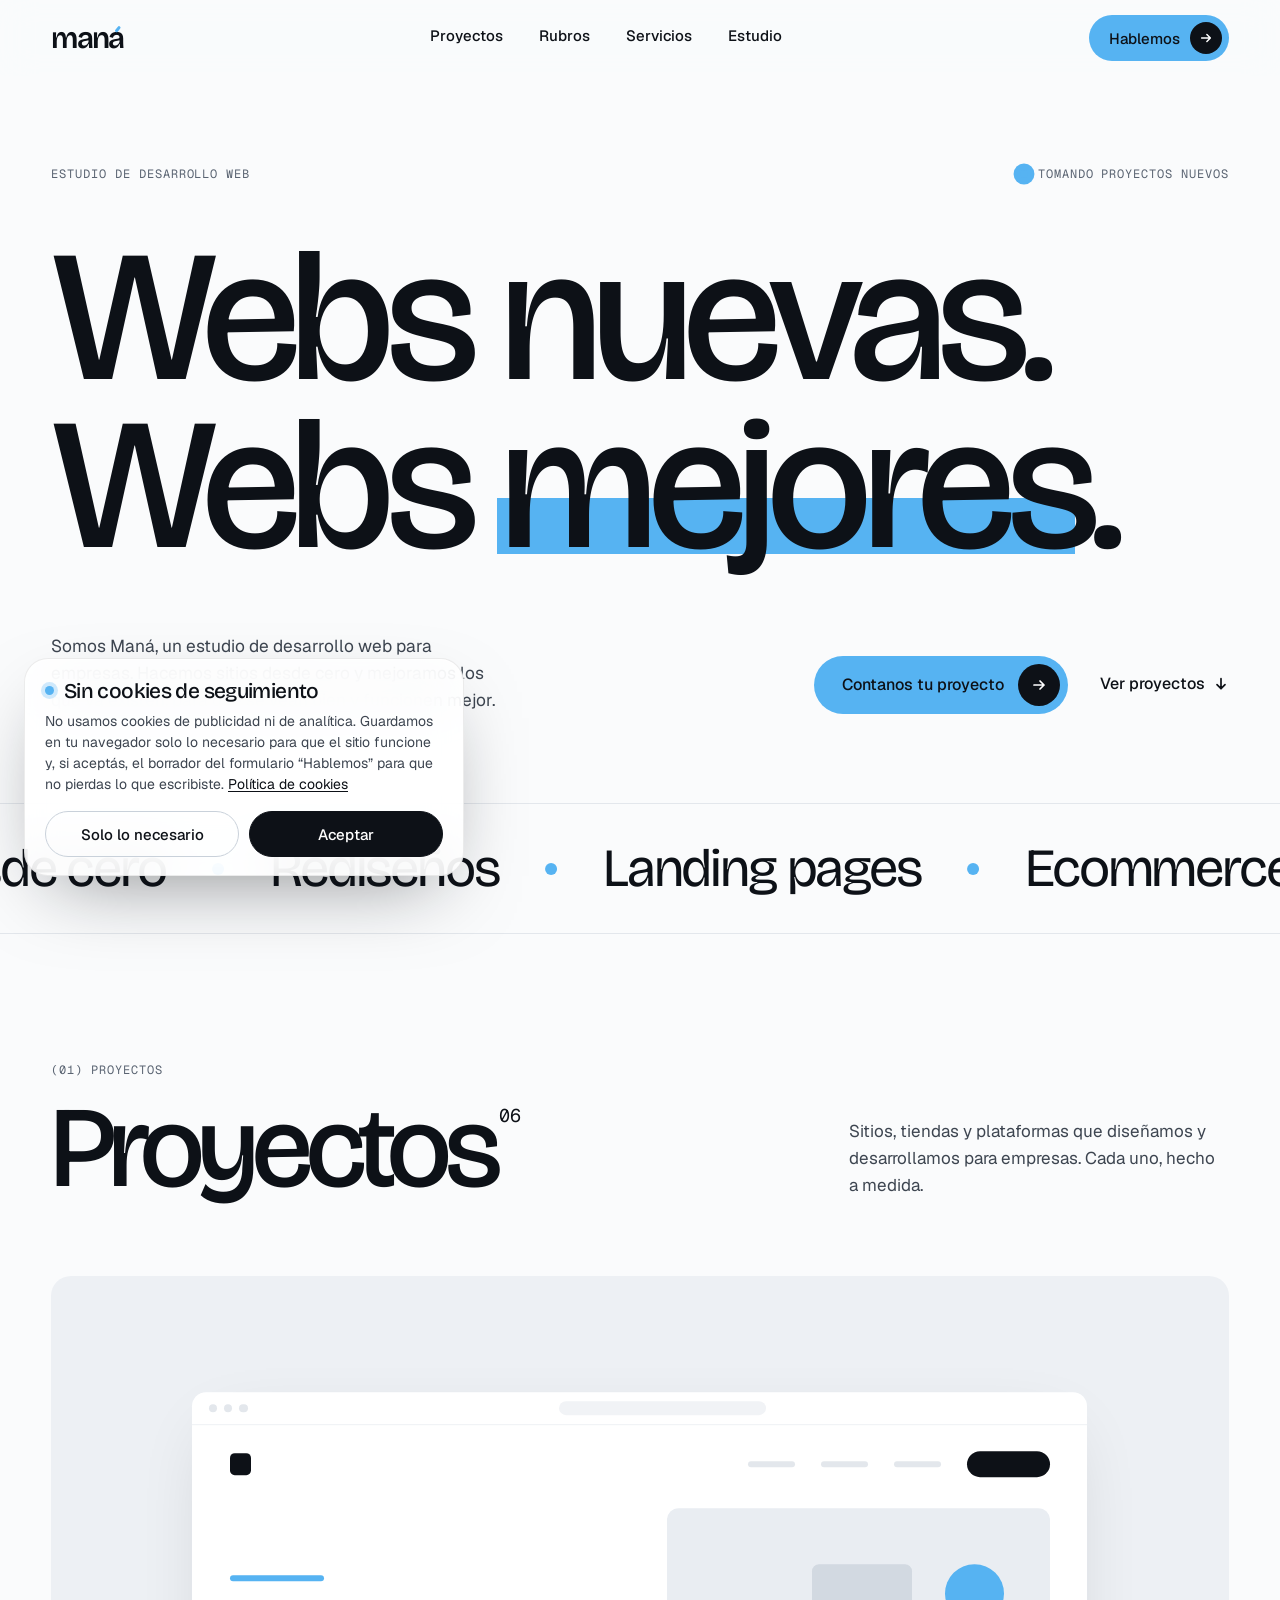
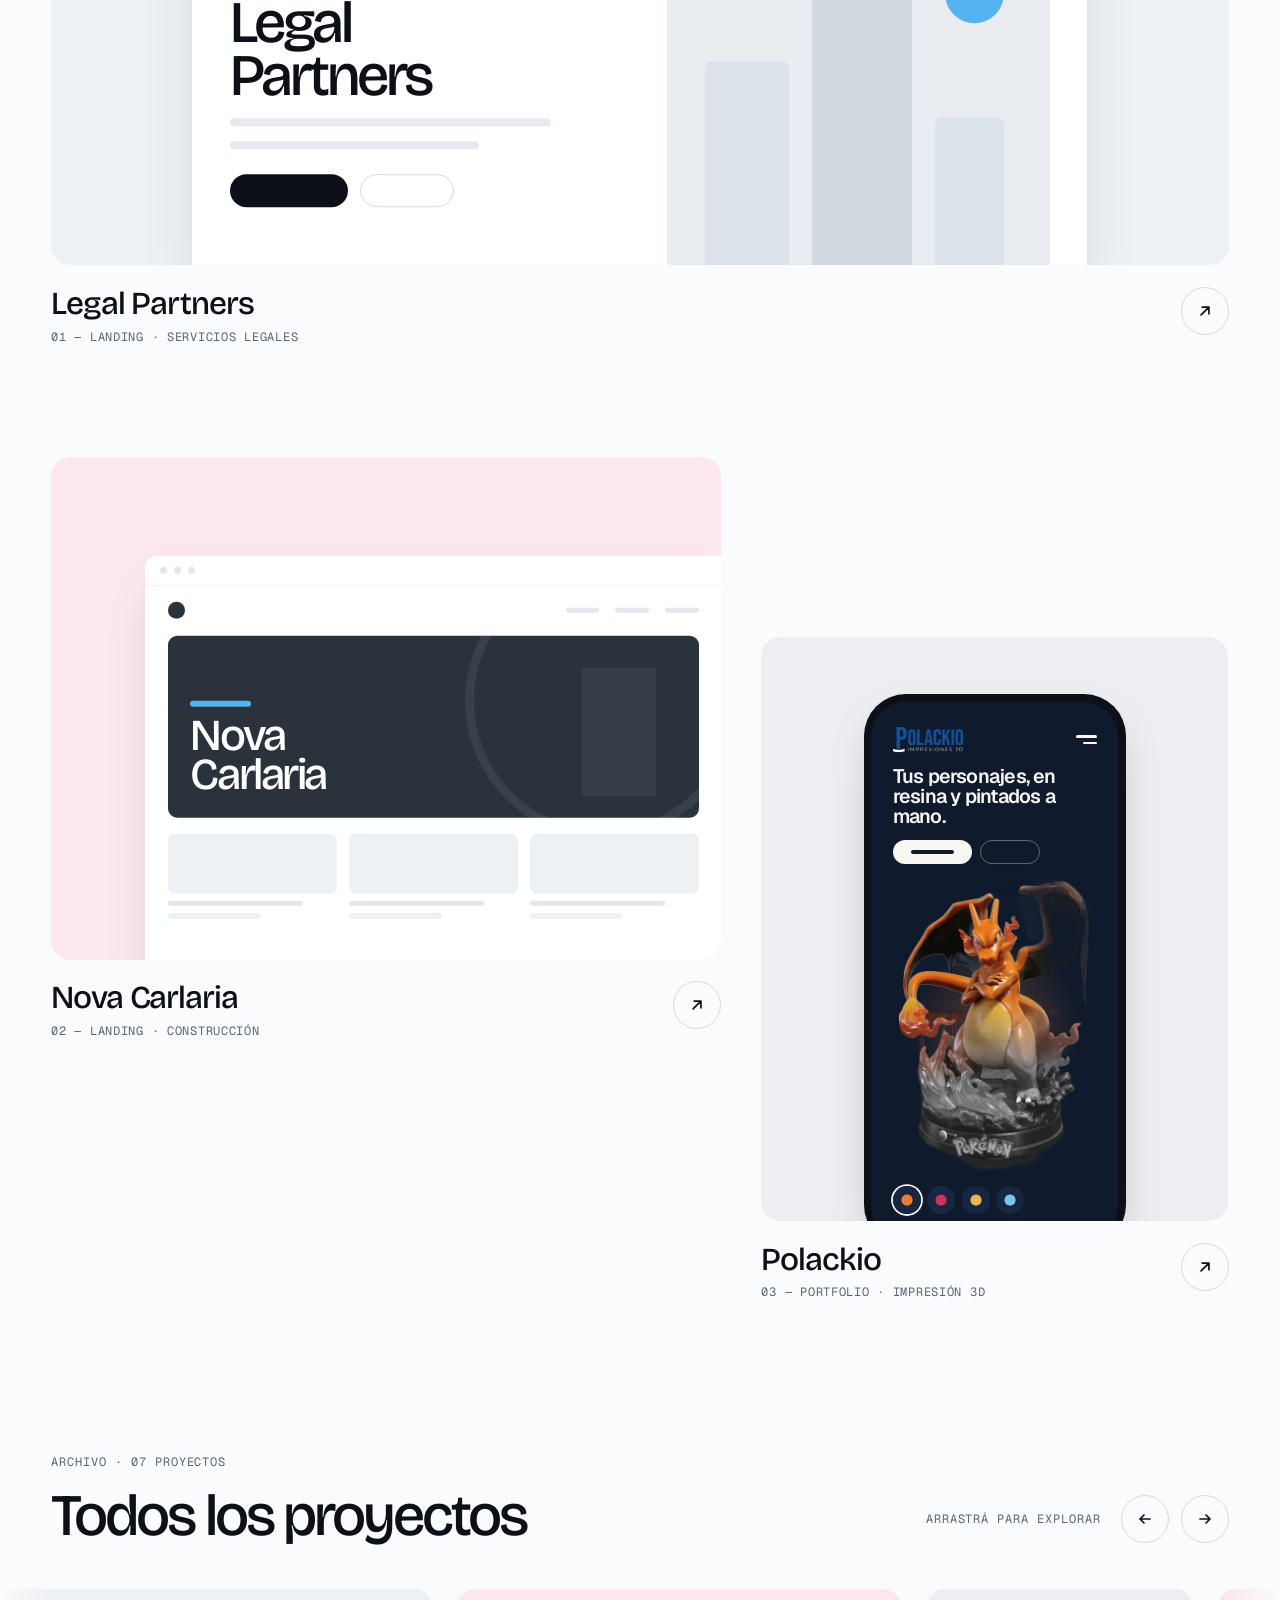
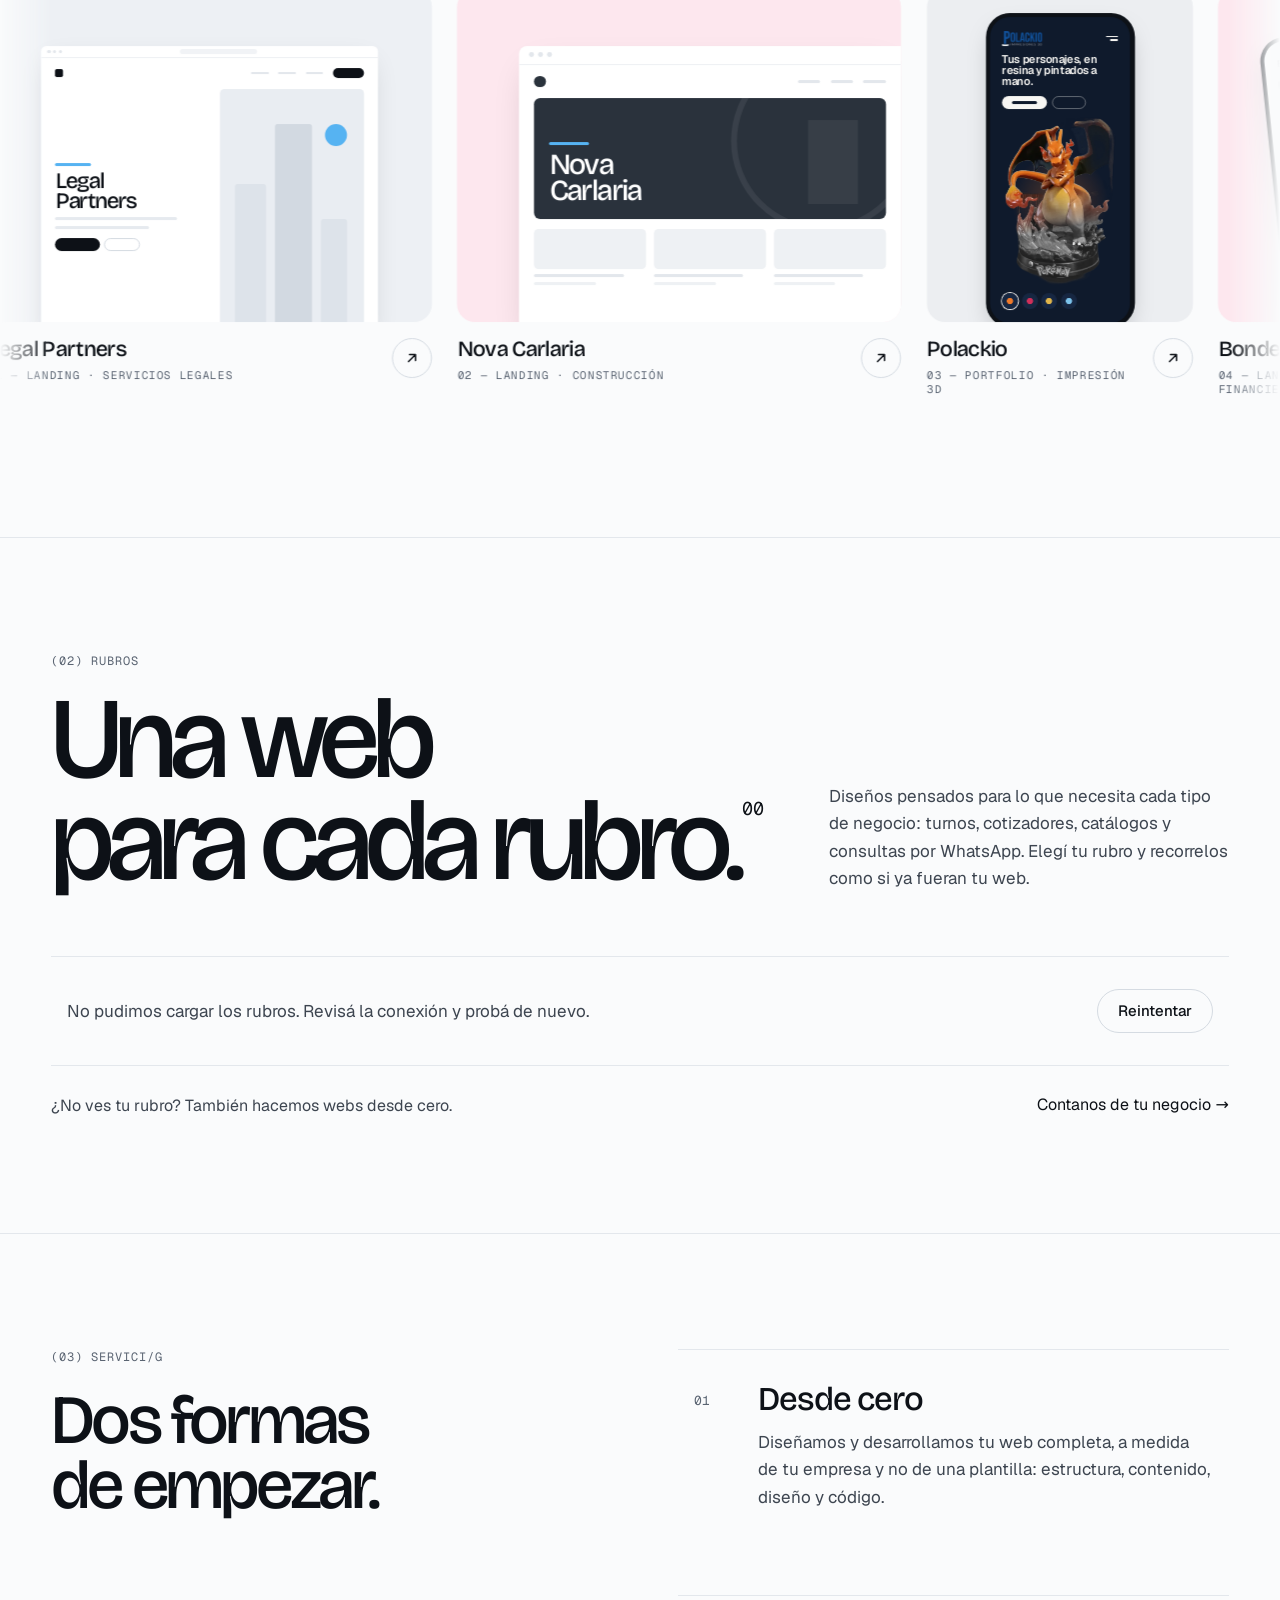
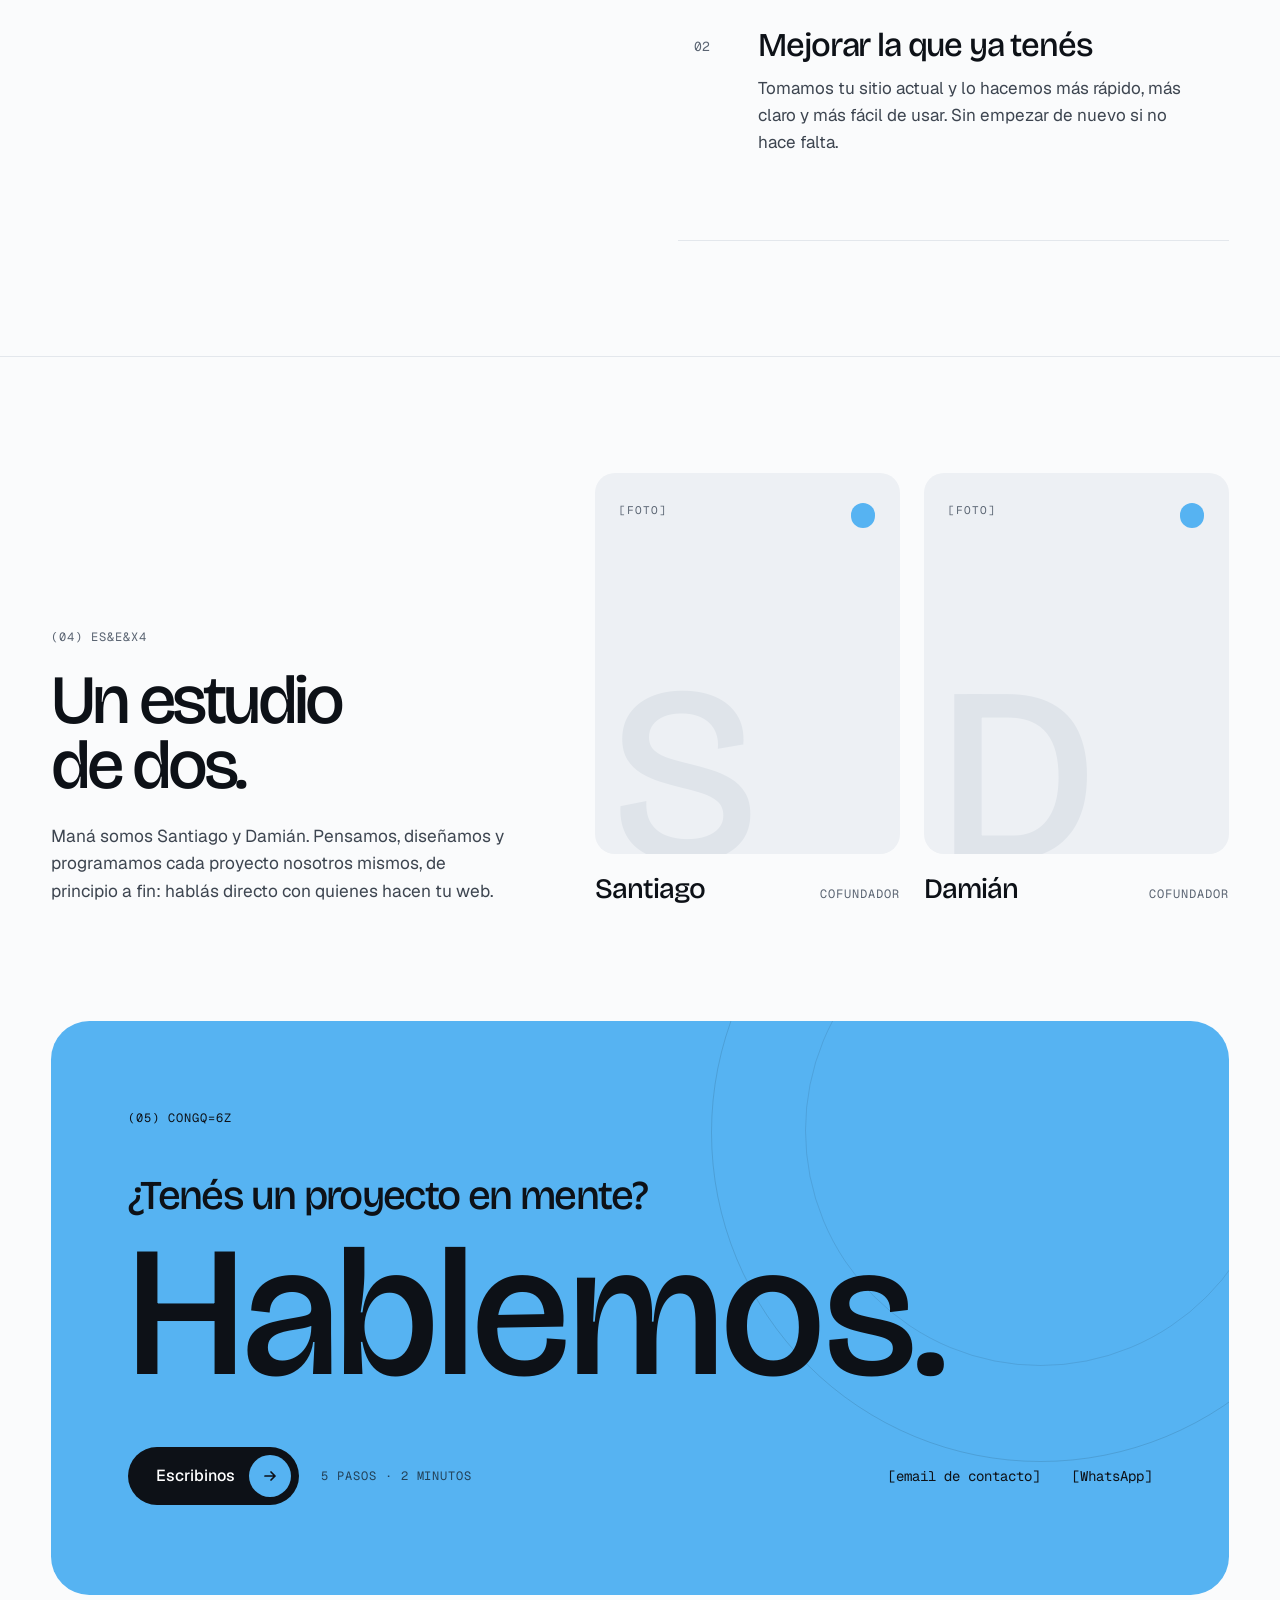
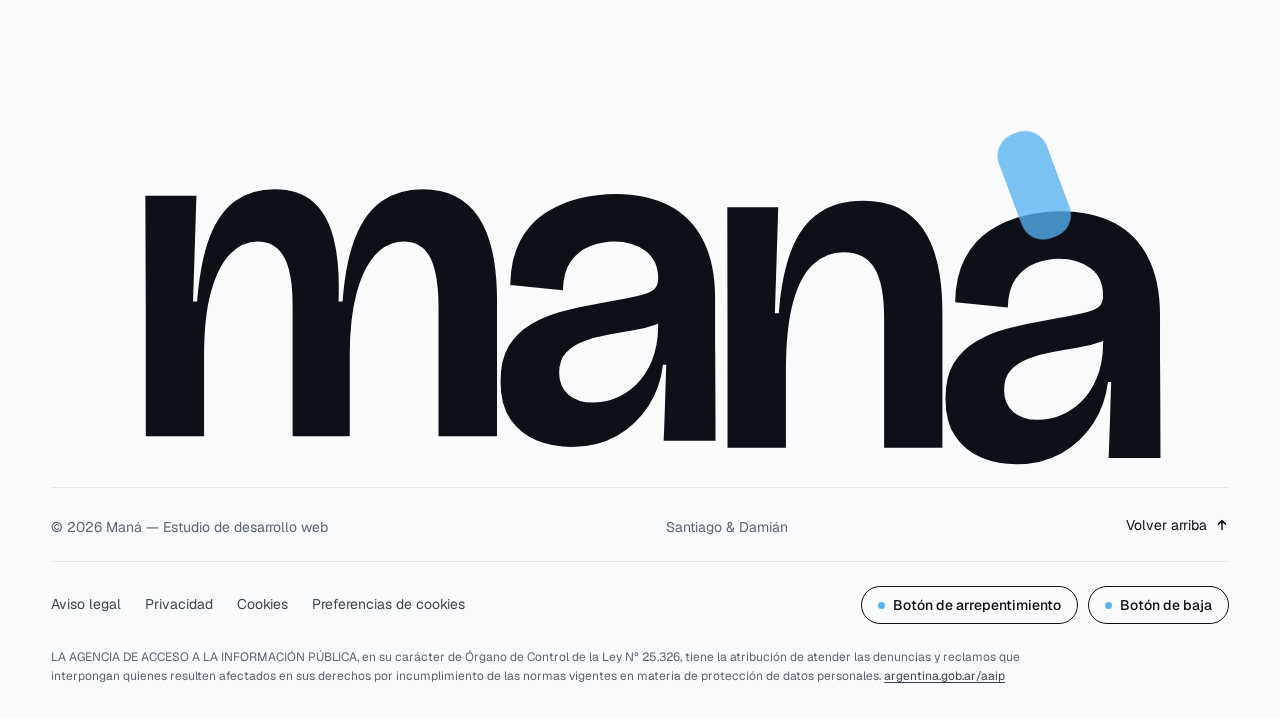
==== index.html @ ac790068 "Proyectos: Ribbly (Boxie) en el archivo, con su logo y link al sitio Co-Authored-By: Claude Opus 5.5" ====
<!DOCTYPE html>
<html lang="es">
<head>
<meta charset="utf-8">
<meta name="viewport" content="width=device-width, initial-scale=1">
<title>Maná — Estudio de desarrollo web</title>
<meta name="description" content="Maná es un estudio de desarrollo web para empresas. Hacemos sitios desde cero y mejoramos los que ya existen, para que se vean bien y funcionen mejor.">
<meta name="theme-color" content="#FAFBFC">
<meta property="og:title" content="Maná — Estudio de desarrollo web">
<meta property="og:description" content="Webs nuevas. Webs mejores. Sitios, tiendas y plataformas hechos a medida.">
<meta property="og:type" content="website">
<meta property="og:locale" content="es_AR">
<link rel="icon" href="/favicon.svg" type="image/svg+xml">
<link rel="preload" href="/assets/fonts/bricolage-grotesque-latin.woff2" as="font" type="font/woff2" crossorigin>
<link rel="preload" href="/assets/fonts/geist-latin.woff2" as="font" type="font/woff2" crossorigin>
<link rel="stylesheet" href="/assets/css/styles.css">
<script src="/assets/js/gsap.min.js" defer></script>
<script src="/assets/js/ScrollTrigger.min.js" defer></script>
<script src="/assets/js/motion.min.js" defer></script>
<script src="/assets/js/main.js" defer></script>
<script src="/assets/js/legal.js" defer></script>
<script src="/assets/js/hablemos.js" defer></script>
<script src="/assets/js/micro.js" defer></script>
<script type="module" src="/assets/js/rubros.js"></script>
<link rel="preconnect" href="https://radar-panel-sandy.vercel.app" crossorigin>
</head>
<body>
<div id="top" class="mana" data-mana-root="" style="--mana: #56B3F2; position: relative; background: #FAFBFC; color: #0D1117; font-family: 'Geist', ui-sans-serif, system-ui, -apple-system, 'Segoe UI', sans-serif; overflow-x: clip">

<header style="position: sticky; top: 0; z-index: 40; background: rgba(250, 251, 252, 0.84); backdrop-filter: saturate(1.6) blur(16px); -webkit-backdrop-filter: saturate(1.6) blur(16px)">
<div class="wrap" style="display: flex; align-items: center; justify-content: space-between; gap: 24px; height: 76px">
<a href="#top" aria-label="Maná, volver al inicio" data-g="nav" class="d" style="display: inline-block; font-size: 30px; font-weight: 600; letter-spacing: -0.055em; line-height: 1">man<span class="acc-a">a<span class="acc" data-g="acc" aria-hidden="true"></span></span></a>
<nav aria-label="Principal" class="nav-links" data-g="nav" style="font-size: 15px; font-weight: 500">
<a class="ulink" href="#proyectos">Proyectos</a>
<a class="ulink" href="#rubros">Rubros</a>
<a class="ulink" href="#servicios">Servicios</a>
<a class="ulink" href="#estudio">Estudio</a>
</nav>
<a href="#contacto" class="btn" data-g="nav" style="display: inline-flex; align-items: center; gap: 10px; height: 46px; padding: 0 7px 0 20px; border-radius: 999px; background: var(--mana); color: #0D1117; font-size: 15px; font-weight: 500">Hablemos<span class="bi" style="width: 32px; height: 32px; border-radius: 50%; background: #0D1117; color: #FFFFFF; display: grid; place-items: center"><svg width="14" height="14" viewBox="0 0 16 16" fill="none" aria-hidden="true"><path d="M3 8h10M9 4l4 4-4 4" stroke="currentColor" stroke-width="1.7" stroke-linecap="round" stroke-linejoin="round"></path></svg></span></a>
</div>
<div class="progress" data-m="progress" style="position: absolute; left: 0; right: 0; bottom: 0; height: 2px; background: var(--mana)"></div>
</header>

<main>

<section class="wrap" style="padding-top: clamp(40px, 7vw, 112px); padding-bottom: clamp(56px, 7vw, 104px)">
<div data-g="fade" class="mono" style="display: flex; flex-wrap: wrap; justify-content: space-between; gap: 12px 24px; font-size: 12px; letter-spacing: 0.08em; text-transform: uppercase; color: #5A6472">
<span>Estudio de desarrollo web</span>
<span class="tip" data-tip="Respondemos en menos de 24 h hábiles" tabindex="0" style="display: inline-flex; align-items: center; gap: 10px"><span style="position: relative; display: inline-block; width: 8px; height: 8px"><span data-m="pulse" style="position: absolute; inset: 0; border-radius: 50%; background: var(--mana)"></span><span style="position: absolute; inset: 0; border-radius: 50%; background: var(--mana)"></span></span>Tomando proyectos nuevos</span>
</div>
<h1 class="d" style="margin: clamp(28px, 4vw, 56px) 0 0; font-size: clamp(46px, 14.6vw, 192px); line-height: 0.9; letter-spacing: -0.045em; font-weight: 500; color: #0D1117">
<span style="display: block"><span class="mask"><span data-g="word" style="display: inline-block">Webs</span></span> <span class="mask"><span data-g="word" style="display: inline-block">nuevas.</span></span></span>
<span style="display: block"><span class="mask"><span data-g="word" style="display: inline-block">Webs</span></span> <span class="mask"><span data-g="word" style="display: inline-block; position: relative; isolation: isolate">mejores.<span data-g="mark" aria-hidden="true" style="position: absolute; z-index: -1; left: -0.02em; right: 0.22em; bottom: 0.08em; height: 0.3em; background: var(--mana)"></span></span></span></span>
</h1>
<div style="display: flex; flex-wrap: wrap; justify-content: space-between; align-items: flex-end; gap: 36px 48px; margin-top: clamp(36px, 5vw, 72px)">
<p data-g="fade" style="margin: 0; max-width: 460px; font-size: clamp(17px, 1.35vw, 19px); line-height: 1.55; color: #3D4550; text-wrap: pretty">Somos Maná, un estudio de desarrollo web para empresas. Hacemos sitios desde cero y mejoramos los que ya existen, para que se vean bien y funcionen mejor.</p>
<div data-g="fade" style="display: flex; flex-wrap: wrap; align-items: center; gap: 20px 32px">
<a href="#contacto" class="btn" data-m="magnet" style="display: inline-flex; align-items: center; gap: 14px; height: 58px; padding: 0 8px 0 28px; border-radius: 999px; background: var(--mana); color: #0D1117; font-size: 16px; font-weight: 500">Contanos tu proyecto<span class="bi" style="width: 42px; height: 42px; border-radius: 50%; background: #0D1117; color: #FFFFFF; display: grid; place-items: center"><svg width="16" height="16" viewBox="0 0 16 16" fill="none" aria-hidden="true"><path d="M3 8h10M9 4l4 4-4 4" stroke="currentColor" stroke-width="1.7" stroke-linecap="round" stroke-linejoin="round"></path></svg></span></a>
<a href="#proyectos" class="ulink" style="display: inline-flex; align-items: center; gap: 8px; font-size: 16px; font-weight: 500">Ver proyectos<svg data-g="cue" width="16" height="16" viewBox="0 0 16 16" fill="none" aria-hidden="true"><path d="M8 3v10M4 9l4 4 4-4" stroke="currentColor" stroke-width="1.7" stroke-linecap="round" stroke-linejoin="round"></path></svg></a>
</div>
</div>
</section>

<section aria-label="Qué hacemos, en resumen" style="border-top: 1px solid #E3E7EC; border-bottom: 1px solid #E3E7EC; overflow: hidden; padding: clamp(20px, 2.6vw, 32px) 0">
<div data-g="marquee" style="display: flex; width: max-content">
<div style="display: flex; align-items: center; gap: clamp(28px, 3.6vw, 56px); padding-right: clamp(28px, 3.6vw, 56px)">
<span class="d" style="font-size: clamp(30px, 4.2vw, 60px); letter-spacing: -0.04em; white-space: nowrap">Webs desde cero</span>
<span aria-hidden="true" style="flex: none; width: 12px; height: 12px; border-radius: 50%; background: var(--mana)"></span>
<span class="d" style="font-size: clamp(30px, 4.2vw, 60px); letter-spacing: -0.04em; white-space: nowrap">Rediseños</span>
<span aria-hidden="true" style="flex: none; width: 12px; height: 12px; border-radius: 50%; background: var(--mana)"></span>
<span class="d" style="font-size: clamp(30px, 4.2vw, 60px); letter-spacing: -0.04em; white-space: nowrap">Landing pages</span>
<span aria-hidden="true" style="flex: none; width: 12px; height: 12px; border-radius: 50%; background: var(--mana)"></span>
<span class="d" style="font-size: clamp(30px, 4.2vw, 60px); letter-spacing: -0.04em; white-space: nowrap">Ecommerce</span>
<span aria-hidden="true" style="flex: none; width: 12px; height: 12px; border-radius: 50%; background: var(--mana)"></span>
<span class="d" style="font-size: clamp(30px, 4.2vw, 60px); letter-spacing: -0.04em; white-space: nowrap">Plataformas a medida</span>
<span aria-hidden="true" style="flex: none; width: 12px; height: 12px; border-radius: 50%; background: var(--mana)"></span>
</div>
<div aria-hidden="true" style="display: flex; align-items: center; gap: clamp(28px, 3.6vw, 56px); padding-right: clamp(28px, 3.6vw, 56px)">
<span class="d" style="font-size: clamp(30px, 4.2vw, 60px); letter-spacing: -0.04em; white-space: nowrap">Webs desde cero</span>
<span style="flex: none; width: 12px; height: 12px; border-radius: 50%; background: var(--mana)"></span>
<span class="d" style="font-size: clamp(30px, 4.2vw, 60px); letter-spacing: -0.04em; white-space: nowrap">Rediseños</span>
<span style="flex: none; width: 12px; height: 12px; border-radius: 50%; background: var(--mana)"></span>
<span class="d" style="font-size: clamp(30px, 4.2vw, 60px); letter-spacing: -0.04em; white-space: nowrap">Landing pages</span>
<span style="flex: none; width: 12px; height: 12px; border-radius: 50%; background: var(--mana)"></span>
<span class="d" style="font-size: clamp(30px, 4.2vw, 60px); letter-spacing: -0.04em; white-space: nowrap">Ecommerce</span>
<span style="flex: none; width: 12px; height: 12px; border-radius: 50%; background: var(--mana)"></span>
<span class="d" style="font-size: clamp(30px, 4.2vw, 60px); letter-spacing: -0.04em; white-space: nowrap">Plataformas a medida</span>
<span style="flex: none; width: 12px; height: 12px; border-radius: 50%; background: var(--mana)"></span>
</div>
</div>
</section>

<section id="proyectos" style="padding-top: clamp(80px, 10vw, 160px); padding-bottom: clamp(96px, 11vw, 176px)">
<div class="wrap">
<div style="display: flex; flex-wrap: wrap; justify-content: space-between; align-items: flex-end; gap: 24px 48px; margin-bottom: clamp(48px, 6vw, 96px)">
<div data-m="reveal" style="display: flex; flex-direction: column; gap: 20px">
<p class="mono" style="margin: 0; font-size: 12px; letter-spacing: 0.08em; text-transform: uppercase; color: #5A6472">(01) Proyectos</p>
<h2 class="d" style="margin: 0; font-size: clamp(52px, 9vw, 140px); line-height: 0.88; letter-spacing: -0.06em; font-weight: 500">Proyectos<sup class="mono" style="font-size: 0.16em; letter-spacing: 0; font-weight: 400; vertical-align: top; margin-left: 0.2em; position: relative; top: 0.5em">06</sup></h2>
</div>
<p data-m="reveal" style="margin: 0; max-width: 380px; font-size: 17px; line-height: 1.6; color: #3D4550; text-wrap: pretty">Sitios, tiendas y plataformas que diseñamos y desarrollamos para empresas. Cada uno, hecho a medida.</p>
</div>

<div class="work">


<div class="c12" data-m="reveal">
<a class="card" href="#proyectos" data-m="card" aria-label="Legal Partners, ver proyecto" style="display: block; color: #0D1117">
<div class="ar-wide" style="position: relative; overflow: hidden; border-radius: 20px; background: #EDF0F4; container-type: inline-size">
<div data-m="media" style="position: absolute; inset: 0">
<div aria-hidden="true" data-g="parallax" style="position: absolute; left: 0; right: 0; top: -5%; bottom: -5%; display: flex; align-items: flex-end; justify-content: center">
<div style="width: 76%; height: 80%; display: flex; flex-direction: column; overflow: hidden; background: #FFFFFF; border-radius: 1.2cqw 1.2cqw 0 0; box-shadow: 0 2cqw 6cqw -2cqw rgba(13, 17, 23, 0.16)">
<div style="flex: none; display: flex; align-items: center; gap: 0.6cqw; height: 2.8cqw; padding: 0 1.4cqw; border-bottom: 1px solid #EEF1F4"><span style="width: 0.7cqw; height: 0.7cqw; border-radius: 50%; background: #E3E7EC"></span><span style="width: 0.7cqw; height: 0.7cqw; border-radius: 50%; background: #E3E7EC"></span><span style="width: 0.7cqw; height: 0.7cqw; border-radius: 50%; background: #E3E7EC"></span><span style="width: 24%; height: 1.2cqw; margin: 0 auto; border-radius: 1cqw; background: #F1F3F6"></span></div>
<div style="flex: 1; display: flex; flex-direction: column; gap: 2.6cqw; padding: 2.2cqw 3.2cqw 0">
<div style="display: flex; align-items: center; gap: 2.2cqw">
<span style="width: 1.8cqw; height: 1.8cqw; border-radius: 0.4cqw; background: #0D1117"></span>
<span style="margin-left: auto; width: 4cqw; height: 0.5cqw; border-radius: 1cqw; background: #E3E7EC"></span>
<span style="width: 4cqw; height: 0.5cqw; border-radius: 1cqw; background: #E3E7EC"></span>
<span style="width: 4cqw; height: 0.5cqw; border-radius: 1cqw; background: #E3E7EC"></span>
<span style="width: 7cqw; height: 2.2cqw; border-radius: 2cqw; background: #0D1117"></span>
</div>
<div style="flex: 1; display: grid; grid-template-columns: 1.05fr 1fr; gap: 3cqw">
<div style="display: flex; flex-direction: column; justify-content: center; gap: 1.3cqw; padding-bottom: 3cqw">
<span style="width: 8cqw; height: 0.5cqw; border-radius: 1cqw; background: var(--mana)"></span>
<span class="d" style="font-size: 5cqw; line-height: 0.9; font-weight: 500; letter-spacing: -0.055em; color: #0D1117">Legal<br>Partners</span>
<span style="width: 80%; height: 0.7cqw; border-radius: 1cqw; background: #E6EAEF"></span>
<span style="width: 62%; height: 0.7cqw; border-radius: 1cqw; background: #E6EAEF"></span>
<div style="display: flex; gap: 1cqw; margin-top: 0.8cqw"><span style="width: 10cqw; height: 2.8cqw; border-radius: 2cqw; background: #0D1117"></span><span style="width: 8cqw; height: 2.8cqw; border-radius: 2cqw; border: 1px solid #D5DBE2"></span></div>
</div>
<div style="position: relative; overflow: hidden; border-radius: 1cqw 1cqw 0 0; background: #E9EDF2">
<span style="position: absolute; bottom: 0; left: 10%; width: 22%; height: 62%; border-radius: 0.6cqw 0.6cqw 0 0; background: #DDE3EA"></span>
<span style="position: absolute; bottom: 0; left: 38%; width: 26%; height: 86%; border-radius: 0.6cqw 0.6cqw 0 0; background: #D2D9E1"></span>
<span style="position: absolute; bottom: 0; left: 70%; width: 18%; height: 48%; border-radius: 0.6cqw 0.6cqw 0 0; background: #DDE3EA"></span>
<span style="position: absolute; top: 14%; right: 12%; width: 5cqw; height: 5cqw; border-radius: 50%; background: var(--mana)"></span>
</div>
</div>
</div>
</div>
</div>
</div>
</div>
<div style="display: flex; align-items: flex-start; justify-content: space-between; gap: 16px; padding-top: 22px">
<div style="display: flex; flex-direction: column; gap: 8px; min-width: 0">
<h3 data-m="title" class="d" style="margin: 0; font-size: clamp(26px, 2.5vw, 36px); line-height: 1.05; font-weight: 500; letter-spacing: -0.035em">Legal Partners</h3>
<p class="mono" style="margin: 0; font-size: 12px; letter-spacing: 0.06em; text-transform: uppercase; color: #5A6472">01 — Landing · Servicios legales</p>
</div>
<span class="arrow" data-m="arrow" aria-hidden="true" style="flex: none; width: 48px; height: 48px; border-radius: 50%; border: 1px solid #D5DBE2; display: grid; place-items: center; color: #0D1117"><svg width="18" height="18" viewBox="0 0 16 16" fill="none"><path d="M4.5 11.5l7-7M5.5 4.5h6v6" stroke="currentColor" stroke-width="1.5" stroke-linecap="round" stroke-linejoin="round"></path></svg></span>
</div>
</a>
</div>

<div class="c7" data-m="reveal">
<a class="card" href="#proyectos" data-m="card" aria-label="Nova Carlaria, ver proyecto" style="display: block; color: #0D1117">
<div class="ar-43" style="position: relative; overflow: hidden; border-radius: 20px; background: color-mix(in oklch, var(--mana) 20%, #FFFFFF); container-type: inline-size">
<div data-m="media" style="position: absolute; inset: 0">
<div aria-hidden="true" data-g="parallax" style="position: absolute; left: 0; right: 0; top: -5%; bottom: -5%; display: flex; align-items: flex-end; justify-content: flex-end">
<div style="width: 86%; height: 80%; display: flex; flex-direction: column; overflow: hidden; background: #FFFFFF; border-radius: 1.8cqw 0 0 0; box-shadow: 0 3cqw 8cqw -3cqw rgba(13, 17, 23, 0.2)">
<div style="flex: none; display: flex; align-items: center; gap: 1cqw; height: 4.4cqw; padding: 0 2.2cqw; border-bottom: 1px solid #EEF1F4"><span style="width: 1.1cqw; height: 1.1cqw; border-radius: 50%; background: #E3E7EC"></span><span style="width: 1.1cqw; height: 1.1cqw; border-radius: 50%; background: #E3E7EC"></span><span style="width: 1.1cqw; height: 1.1cqw; border-radius: 50%; background: #E3E7EC"></span></div>
<div style="flex: 1; display: flex; flex-direction: column; gap: 2.4cqw; padding: 2.4cqw 3.4cqw 0">
<div style="display: flex; align-items: center; gap: 2.4cqw">
<span style="width: 2.6cqw; height: 2.6cqw; border-radius: 50%; background: #2A323C"></span>
<span style="margin-left: auto; width: 5cqw; height: 0.8cqw; border-radius: 1cqw; background: #E3E7EC"></span>
<span style="width: 5cqw; height: 0.8cqw; border-radius: 1cqw; background: #E3E7EC"></span>
<span style="width: 5cqw; height: 0.8cqw; border-radius: 1cqw; background: #E3E7EC"></span>
</div>
<div style="position: relative; flex: none; height: 46%; display: flex; flex-direction: column; justify-content: flex-end; gap: 1.6cqw; padding: 3.4cqw; overflow: hidden; border-radius: 1.4cqw; background: #2A323C">
<span style="position: absolute; right: -8%; top: -40%; width: 52%; aspect-ratio: 1 / 1; border-radius: 50%; border: 1.4cqw solid rgba(255, 255, 255, 0.07)"></span>
<span style="position: absolute; right: 8%; top: 18%; width: 14%; height: 70%; background: rgba(255, 255, 255, 0.06)"></span>
<span style="width: 9cqw; height: 0.8cqw; border-radius: 1cqw; background: var(--mana)"></span>
<span class="d" style="font-size: 6.6cqw; line-height: 0.88; font-weight: 500; letter-spacing: -0.055em; color: #FFFFFF">Nova<br>Carlaria</span>
</div>
<div style="display: grid; grid-template-columns: repeat(3, minmax(0, 1fr)); gap: 1.8cqw">
<div style="display: flex; flex-direction: column; gap: 1cqw"><span style="height: 9cqw; border-radius: 1cqw; background: #EEF1F4"></span><span style="width: 80%; height: 0.8cqw; border-radius: 1cqw; background: #E3E7EC"></span><span style="width: 55%; height: 0.8cqw; border-radius: 1cqw; background: #EEF1F4"></span></div>
<div style="display: flex; flex-direction: column; gap: 1cqw"><span style="height: 9cqw; border-radius: 1cqw; background: #EEF1F4"></span><span style="width: 80%; height: 0.8cqw; border-radius: 1cqw; background: #E3E7EC"></span><span style="width: 55%; height: 0.8cqw; border-radius: 1cqw; background: #EEF1F4"></span></div>
<div style="display: flex; flex-direction: column; gap: 1cqw"><span style="height: 9cqw; border-radius: 1cqw; background: #EEF1F4"></span><span style="width: 80%; height: 0.8cqw; border-radius: 1cqw; background: #E3E7EC"></span><span style="width: 55%; height: 0.8cqw; border-radius: 1cqw; background: #EEF1F4"></span></div>
</div>
</div>
</div>
</div>
</div>
</div>
<div style="display: flex; align-items: flex-start; justify-content: space-between; gap: 16px; padding-top: 22px">
<div style="display: flex; flex-direction: column; gap: 8px; min-width: 0">
<h3 data-m="title" class="d" style="margin: 0; font-size: clamp(26px, 2.5vw, 36px); line-height: 1.05; font-weight: 500; letter-spacing: -0.035em">Nova Carlaria</h3>
<p class="mono" style="margin: 0; font-size: 12px; letter-spacing: 0.06em; text-transform: uppercase; color: #5A6472">02 — Landing · Construcción</p>
</div>
<span class="arrow" data-m="arrow" aria-hidden="true" style="flex: none; width: 48px; height: 48px; border-radius: 50%; border: 1px solid #D5DBE2; display: grid; place-items: center; color: #0D1117"><svg width="18" height="18" viewBox="0 0 16 16" fill="none"><path d="M4.5 11.5l7-7M5.5 4.5h6v6" stroke="currentColor" stroke-width="1.5" stroke-linecap="round" stroke-linejoin="round"></path></svg></span>
</div>
</a>
</div>

<div class="c5 lower" data-m="reveal">
<a class="card" href="https://polackio-3d.vercel.app/" target="_blank" rel="noopener" data-m="card" data-cursor="Visitar" aria-label="Polackio, ver el sitio (se abre en otra pestaña)" style="display: block; color: #0D1117">
<div class="ar-45" style="position: relative; overflow: hidden; border-radius: 20px; background: #ECEEF1; container-type: inline-size">
<div data-m="media" style="position: absolute; inset: 0">
<div aria-hidden="true" data-g="parallax" style="position: absolute; left: 0; right: 0; top: -5%; bottom: -5%">
<div style="position: absolute; left: 22%; top: 11%; width: 56%; aspect-ratio: 9 / 19; padding: 1.6cqw; border-radius: 9cqw; background: #0D1117; box-shadow: 0 4cqw 10cqw -4cqw rgba(13, 17, 23, 0.35)">
<div style="height: 100%; display: flex; flex-direction: column; gap: 3cqw; padding: 5.4cqw 4.6cqw; overflow: hidden; border-radius: 7.4cqw; background: #0F1A2C">
<div style="display: flex; align-items: center; justify-content: space-between">
<img src="/assets/img/proyectos/polackio-logo.webp" alt="" width="360" height="129" loading="lazy" decoding="async" style="display: block; width: 15cqw; height: auto">
<span style="display: flex; flex-direction: column; align-items: flex-end; gap: 0.8cqw"><span style="width: 4.4cqw; height: 0.6cqw; border-radius: 1cqw; background: #F7F6F3"></span><span style="width: 3cqw; height: 0.6cqw; border-radius: 1cqw; background: #F7F6F3"></span></span>
</div>
<span style="font-size: 4.2cqw; line-height: 1.02; font-weight: 600; letter-spacing: -0.04em; color: #F7F6F3">Tus personajes, en resina y pintados a mano.</span>
<div style="display: flex; gap: 1.6cqw"><span style="width: 17cqw; height: 5cqw; display: flex; align-items: center; justify-content: center; border-radius: 4cqw; background: #F7F6F3"><span style="width: 55%; height: 0.9cqw; border-radius: 1cqw; background: #0F1A2C"></span></span><span style="width: 13cqw; height: 5cqw; border-radius: 4cqw; border: 0.3cqw solid rgba(247, 246, 243, 0.35)"></span></div>
<div style="position: relative; flex: 1; min-height: 0">
<span style="position: absolute; left: 50%; top: 50%; width: 120%; aspect-ratio: 1 / 1; transform: translate(-50%, -50%); border-radius: 50%; background: radial-gradient(closest-side, rgba(240, 122, 42, 0.32), rgba(240, 122, 42, 0) 70%)"></span>
<img class="pq-fig pq-primer" src="/assets/img/proyectos/polackio-charizard.webp" alt="" width="392" height="600" loading="lazy" decoding="async">
<img class="pq-fig pq-paint" src="/assets/img/proyectos/polackio-charizard.webp" alt="" width="392" height="600" loading="lazy" decoding="async">
</div>
<div style="display: flex; gap: 1.4cqw"><span style="width: 6cqw; height: 6cqw; border-radius: 50%; background: radial-gradient(circle, #F07A2A 0 26%, #172742 30%); box-shadow: 0 0 0 0.4cqw #F7F6F3"></span><span style="width: 6cqw; height: 6cqw; border-radius: 50%; background: radial-gradient(circle, #D12F5A 0 26%, #172742 30%)"></span><span style="width: 6cqw; height: 6cqw; border-radius: 50%; background: radial-gradient(circle, #E2B64A 0 26%, #172742 30%)"></span><span style="width: 6cqw; height: 6cqw; border-radius: 50%; background: radial-gradient(circle, #7CC3EC 0 26%, #172742 30%)"></span></div>
</div>
</div>
</div>
</div>
</div>
<div style="display: flex; align-items: flex-start; justify-content: space-between; gap: 16px; padding-top: 22px">
<div style="display: flex; flex-direction: column; gap: 8px; min-width: 0">
<h3 data-m="title" class="d" style="margin: 0; font-size: clamp(26px, 2.5vw, 36px); line-height: 1.05; font-weight: 500; letter-spacing: -0.035em">Polackio</h3>
<p class="mono" style="margin: 0; font-size: 12px; letter-spacing: 0.06em; text-transform: uppercase; color: #5A6472">03 — Portfolio · Impresión 3D</p>
</div>
<span class="arrow" data-m="arrow" aria-hidden="true" style="flex: none; width: 48px; height: 48px; border-radius: 50%; border: 1px solid #D5DBE2; display: grid; place-items: center; color: #0D1117"><svg width="18" height="18" viewBox="0 0 16 16" fill="none"><path d="M4.5 11.5l7-7M5.5 4.5h6v6" stroke="currentColor" stroke-width="1.5" stroke-linecap="round" stroke-linejoin="round"></path></svg></span>
</div>
</a>
</div>


</div>
</div>

<div class="wrap" style="display: flex; flex-wrap: wrap; justify-content: space-between; align-items: flex-end; gap: 24px 48px; margin-top: clamp(112px, 12vw, 200px); margin-bottom: clamp(32px, 3.6vw, 52px)">
<div data-m="reveal" style="display: flex; flex-direction: column; gap: 18px">
<p class="mono" style="margin: 0; font-size: 12px; letter-spacing: 0.08em; text-transform: uppercase; color: #5A6472">Archivo · 07 proyectos</p>
<h3 class="d" style="margin: 0; font-size: clamp(38px, 4.6vw, 68px); line-height: 0.94; letter-spacing: -0.05em; font-weight: 500">Todos los proyectos</h3>
</div>
<div data-m="reveal" style="display: flex; align-items: center; gap: 12px">
<span class="mono reel-hint" style="margin-right: 8px; font-size: 12px; letter-spacing: 0.08em; text-transform: uppercase; color: #5A6472">Arrastrá para explorar</span>
<button type="button" class="reel-btn" data-reel-prev aria-label="Proyectos anteriores"><svg width="16" height="16" viewBox="0 0 16 16" fill="none" aria-hidden="true"><path d="M13 8H3M7 4L3 8l4 4" stroke="currentColor" stroke-width="1.7" stroke-linecap="round" stroke-linejoin="round"></path></svg></button>
<button type="button" class="reel-btn" data-reel-next aria-label="Proyectos siguientes"><svg width="16" height="16" viewBox="0 0 16 16" fill="none" aria-hidden="true"><path d="M3 8h10M9 4l4 4-4 4" stroke="currentColor" stroke-width="1.7" stroke-linecap="round" stroke-linejoin="round"></path></svg></button>
</div>
</div>

<div class="reel" data-reel data-m="reveal" role="region" aria-label="Todos los proyectos">
<div class="reel-track" data-reel-track>
<a class="card reel-item" href="#proyectos" data-m="card" draggable="false" aria-label="Legal Partners, ver proyecto">
<div class="reel-media" style="background: #EDF0F4">
<div data-m="media" style="position: absolute; inset: 0">
<div aria-hidden="true" style="position: absolute; left: 0; right: 0; top: -5%; bottom: -5%; display: flex; align-items: flex-end; justify-content: center">
<div style="width: 76%; height: 80%; display: flex; flex-direction: column; overflow: hidden; background: #FFFFFF; border-radius: 1.2cqw 1.2cqw 0 0; box-shadow: 0 2cqw 6cqw -2cqw rgba(13, 17, 23, 0.16)">
<div style="flex: none; display: flex; align-items: center; gap: 0.6cqw; height: 2.8cqw; padding: 0 1.4cqw; border-bottom: 1px solid #EEF1F4"><span style="width: 0.7cqw; height: 0.7cqw; border-radius: 50%; background: #E3E7EC"></span><span style="width: 0.7cqw; height: 0.7cqw; border-radius: 50%; background: #E3E7EC"></span><span style="width: 0.7cqw; height: 0.7cqw; border-radius: 50%; background: #E3E7EC"></span><span style="width: 24%; height: 1.2cqw; margin: 0 auto; border-radius: 1cqw; background: #F1F3F6"></span></div>
<div style="flex: 1; display: flex; flex-direction: column; gap: 2.6cqw; padding: 2.2cqw 3.2cqw 0">
<div style="display: flex; align-items: center; gap: 2.2cqw">
<span style="width: 1.8cqw; height: 1.8cqw; border-radius: 0.4cqw; background: #0D1117"></span>
<span style="margin-left: auto; width: 4cqw; height: 0.5cqw; border-radius: 1cqw; background: #E3E7EC"></span>
<span style="width: 4cqw; height: 0.5cqw; border-radius: 1cqw; background: #E3E7EC"></span>
<span style="width: 4cqw; height: 0.5cqw; border-radius: 1cqw; background: #E3E7EC"></span>
<span style="width: 7cqw; height: 2.2cqw; border-radius: 2cqw; background: #0D1117"></span>
</div>
<div style="flex: 1; display: grid; grid-template-columns: 1.05fr 1fr; gap: 3cqw">
<div style="display: flex; flex-direction: column; justify-content: center; gap: 1.3cqw; padding-bottom: 3cqw">
<span style="width: 8cqw; height: 0.5cqw; border-radius: 1cqw; background: var(--mana)"></span>
<span class="d" style="font-size: 5cqw; line-height: 0.9; font-weight: 500; letter-spacing: -0.055em; color: #0D1117">Legal<br>Partners</span>
<span style="width: 80%; height: 0.7cqw; border-radius: 1cqw; background: #E6EAEF"></span>
<span style="width: 62%; height: 0.7cqw; border-radius: 1cqw; background: #E6EAEF"></span>
<div style="display: flex; gap: 1cqw; margin-top: 0.8cqw"><span style="width: 10cqw; height: 2.8cqw; border-radius: 2cqw; background: #0D1117"></span><span style="width: 8cqw; height: 2.8cqw; border-radius: 2cqw; border: 1px solid #D5DBE2"></span></div>
</div>
<div style="position: relative; overflow: hidden; border-radius: 1cqw 1cqw 0 0; background: #E9EDF2">
<span style="position: absolute; bottom: 0; left: 10%; width: 22%; height: 62%; border-radius: 0.6cqw 0.6cqw 0 0; background: #DDE3EA"></span>
<span style="position: absolute; bottom: 0; left: 38%; width: 26%; height: 86%; border-radius: 0.6cqw 0.6cqw 0 0; background: #D2D9E1"></span>
<span style="position: absolute; bottom: 0; left: 70%; width: 18%; height: 48%; border-radius: 0.6cqw 0.6cqw 0 0; background: #DDE3EA"></span>
<span style="position: absolute; top: 14%; right: 12%; width: 5cqw; height: 5cqw; border-radius: 50%; background: var(--mana)"></span>
</div>
</div>
</div>
</div>
</div>
</div>
</div>
<div style="display: flex; align-items: flex-start; justify-content: space-between; gap: 12px; padding-top: 16px">
<div style="display: flex; flex-direction: column; gap: 6px; min-width: 0">
<h4 data-m="title" class="d" style="margin: 0; font-size: clamp(20px, 1.7vw, 24px); line-height: 1.1; font-weight: 500; letter-spacing: -0.03em">Legal Partners</h4>
<p class="mono" style="margin: 0; font-size: 11px; letter-spacing: 0.06em; text-transform: uppercase; color: #5A6472">01 — Landing · Servicios legales</p>
</div>
<span class="arrow" data-m="arrow" aria-hidden="true" style="flex: none; width: 40px; height: 40px; border-radius: 50%; border: 1px solid #D5DBE2; display: grid; place-items: center; color: #0D1117"><svg width="16" height="16" viewBox="0 0 16 16" fill="none"><path d="M4.5 11.5l7-7M5.5 4.5h6v6" stroke="currentColor" stroke-width="1.5" stroke-linecap="round" stroke-linejoin="round"></path></svg></span>
</div>
</a>

<a class="card reel-item" href="#proyectos" data-m="card" draggable="false" aria-label="Nova Carlaria, ver proyecto">
<div class="reel-media" style="background: color-mix(in oklch, var(--mana) 20%, #FFFFFF)">
<div data-m="media" style="position: absolute; inset: 0">
<div aria-hidden="true" style="position: absolute; left: 0; right: 0; top: -5%; bottom: -5%; display: flex; align-items: flex-end; justify-content: flex-end">
<div style="width: 86%; height: 80%; display: flex; flex-direction: column; overflow: hidden; background: #FFFFFF; border-radius: 1.8cqw 0 0 0; box-shadow: 0 3cqw 8cqw -3cqw rgba(13, 17, 23, 0.2)">
<div style="flex: none; display: flex; align-items: center; gap: 1cqw; height: 4.4cqw; padding: 0 2.2cqw; border-bottom: 1px solid #EEF1F4"><span style="width: 1.1cqw; height: 1.1cqw; border-radius: 50%; background: #E3E7EC"></span><span style="width: 1.1cqw; height: 1.1cqw; border-radius: 50%; background: #E3E7EC"></span><span style="width: 1.1cqw; height: 1.1cqw; border-radius: 50%; background: #E3E7EC"></span></div>
<div style="flex: 1; display: flex; flex-direction: column; gap: 2.4cqw; padding: 2.4cqw 3.4cqw 0">
<div style="display: flex; align-items: center; gap: 2.4cqw">
<span style="width: 2.6cqw; height: 2.6cqw; border-radius: 50%; background: #2A323C"></span>
<span style="margin-left: auto; width: 5cqw; height: 0.8cqw; border-radius: 1cqw; background: #E3E7EC"></span>
<span style="width: 5cqw; height: 0.8cqw; border-radius: 1cqw; background: #E3E7EC"></span>
<span style="width: 5cqw; height: 0.8cqw; border-radius: 1cqw; background: #E3E7EC"></span>
</div>
<div style="position: relative; flex: none; height: 46%; display: flex; flex-direction: column; justify-content: flex-end; gap: 1.6cqw; padding: 3.4cqw; overflow: hidden; border-radius: 1.4cqw; background: #2A323C">
<span style="position: absolute; right: -8%; top: -40%; width: 52%; aspect-ratio: 1 / 1; border-radius: 50%; border: 1.4cqw solid rgba(255, 255, 255, 0.07)"></span>
<span style="position: absolute; right: 8%; top: 18%; width: 14%; height: 70%; background: rgba(255, 255, 255, 0.06)"></span>
<span style="width: 9cqw; height: 0.8cqw; border-radius: 1cqw; background: var(--mana)"></span>
<span class="d" style="font-size: 6.6cqw; line-height: 0.88; font-weight: 500; letter-spacing: -0.055em; color: #FFFFFF">Nova<br>Carlaria</span>
</div>
<div style="display: grid; grid-template-columns: repeat(3, minmax(0, 1fr)); gap: 1.8cqw">
<div style="display: flex; flex-direction: column; gap: 1cqw"><span style="height: 9cqw; border-radius: 1cqw; background: #EEF1F4"></span><span style="width: 80%; height: 0.8cqw; border-radius: 1cqw; background: #E3E7EC"></span><span style="width: 55%; height: 0.8cqw; border-radius: 1cqw; background: #EEF1F4"></span></div>
<div style="display: flex; flex-direction: column; gap: 1cqw"><span style="height: 9cqw; border-radius: 1cqw; background: #EEF1F4"></span><span style="width: 80%; height: 0.8cqw; border-radius: 1cqw; background: #E3E7EC"></span><span style="width: 55%; height: 0.8cqw; border-radius: 1cqw; background: #EEF1F4"></span></div>
<div style="display: flex; flex-direction: column; gap: 1cqw"><span style="height: 9cqw; border-radius: 1cqw; background: #EEF1F4"></span><span style="width: 80%; height: 0.8cqw; border-radius: 1cqw; background: #E3E7EC"></span><span style="width: 55%; height: 0.8cqw; border-radius: 1cqw; background: #EEF1F4"></span></div>
</div>
</div>
</div>
</div>
</div>
</div>
<div style="display: flex; align-items: flex-start; justify-content: space-between; gap: 12px; padding-top: 16px">
<div style="display: flex; flex-direction: column; gap: 6px; min-width: 0">
<h4 data-m="title" class="d" style="margin: 0; font-size: clamp(20px, 1.7vw, 24px); line-height: 1.1; font-weight: 500; letter-spacing: -0.03em">Nova Carlaria</h4>
<p class="mono" style="margin: 0; font-size: 11px; letter-spacing: 0.06em; text-transform: uppercase; color: #5A6472">02 — Landing · Construcción</p>
</div>
<span class="arrow" data-m="arrow" aria-hidden="true" style="flex: none; width: 40px; height: 40px; border-radius: 50%; border: 1px solid #D5DBE2; display: grid; place-items: center; color: #0D1117"><svg width="16" height="16" viewBox="0 0 16 16" fill="none"><path d="M4.5 11.5l7-7M5.5 4.5h6v6" stroke="currentColor" stroke-width="1.5" stroke-linecap="round" stroke-linejoin="round"></path></svg></span>
</div>
</a>

<a class="card reel-item" href="https://polackio-3d.vercel.app/" target="_blank" rel="noopener" data-m="card" data-cursor="Visitar" draggable="false" aria-label="Polackio, ver el sitio (se abre en otra pestaña)" data-tall="">
<div class="reel-media" style="background: #ECEEF1">
<div data-m="media" style="position: absolute; inset: 0">
<div aria-hidden="true" style="position: absolute; left: 0; right: 0; top: -5%; bottom: -5%">
<div style="position: absolute; left: 22%; top: 11%; width: 56%; aspect-ratio: 9 / 19; padding: 1.6cqw; border-radius: 9cqw; background: #0D1117; box-shadow: 0 4cqw 10cqw -4cqw rgba(13, 17, 23, 0.35)">
<div style="height: 100%; display: flex; flex-direction: column; gap: 3cqw; padding: 5.4cqw 4.6cqw; overflow: hidden; border-radius: 7.4cqw; background: #0F1A2C">
<div style="display: flex; align-items: center; justify-content: space-between">
<img src="/assets/img/proyectos/polackio-logo.webp" alt="" width="360" height="129" loading="lazy" decoding="async" draggable="false" style="display: block; width: 15cqw; height: auto">
<span style="display: flex; flex-direction: column; align-items: flex-end; gap: 0.8cqw"><span style="width: 4.4cqw; height: 0.6cqw; border-radius: 1cqw; background: #F7F6F3"></span><span style="width: 3cqw; height: 0.6cqw; border-radius: 1cqw; background: #F7F6F3"></span></span>
</div>
<span style="font-size: 4.2cqw; line-height: 1.02; font-weight: 600; letter-spacing: -0.04em; color: #F7F6F3">Tus personajes, en resina y pintados a mano.</span>
<div style="display: flex; gap: 1.6cqw"><span style="width: 17cqw; height: 5cqw; display: flex; align-items: center; justify-content: center; border-radius: 4cqw; background: #F7F6F3"><span style="width: 55%; height: 0.9cqw; border-radius: 1cqw; background: #0F1A2C"></span></span><span style="width: 13cqw; height: 5cqw; border-radius: 4cqw; border: 0.3cqw solid rgba(247, 246, 243, 0.35)"></span></div>
<div style="position: relative; flex: 1; min-height: 0">
<span style="position: absolute; left: 50%; top: 50%; width: 120%; aspect-ratio: 1 / 1; transform: translate(-50%, -50%); border-radius: 50%; background: radial-gradient(closest-side, rgba(240, 122, 42, 0.32), rgba(240, 122, 42, 0) 70%)"></span>
<img class="pq-fig pq-primer" src="/assets/img/proyectos/polackio-charizard.webp" alt="" width="392" height="600" loading="lazy" decoding="async" draggable="false">
<img class="pq-fig pq-paint" src="/assets/img/proyectos/polackio-charizard.webp" alt="" width="392" height="600" loading="lazy" decoding="async" draggable="false">
</div>
<div style="display: flex; gap: 1.4cqw"><span style="width: 6cqw; height: 6cqw; border-radius: 50%; background: radial-gradient(circle, #F07A2A 0 26%, #172742 30%); box-shadow: 0 0 0 0.4cqw #F7F6F3"></span><span style="width: 6cqw; height: 6cqw; border-radius: 50%; background: radial-gradient(circle, #D12F5A 0 26%, #172742 30%)"></span><span style="width: 6cqw; height: 6cqw; border-radius: 50%; background: radial-gradient(circle, #E2B64A 0 26%, #172742 30%)"></span><span style="width: 6cqw; height: 6cqw; border-radius: 50%; background: radial-gradient(circle, #7CC3EC 0 26%, #172742 30%)"></span></div>
</div>
</div>
</div>
</div>
</div>
<div style="display: flex; align-items: flex-start; justify-content: space-between; gap: 12px; padding-top: 16px">
<div style="display: flex; flex-direction: column; gap: 6px; min-width: 0">
<h4 data-m="title" class="d" style="margin: 0; font-size: clamp(20px, 1.7vw, 24px); line-height: 1.1; font-weight: 500; letter-spacing: -0.03em">Polackio</h4>
<p class="mono" style="margin: 0; font-size: 11px; letter-spacing: 0.06em; text-transform: uppercase; color: #5A6472">03 — Portfolio · Impresión 3D</p>
</div>
<span class="arrow" data-m="arrow" aria-hidden="true" style="flex: none; width: 40px; height: 40px; border-radius: 50%; border: 1px solid #D5DBE2; display: grid; place-items: center; color: #0D1117"><svg width="16" height="16" viewBox="0 0 16 16" fill="none"><path d="M4.5 11.5l7-7M5.5 4.5h6v6" stroke="currentColor" stroke-width="1.5" stroke-linecap="round" stroke-linejoin="round"></path></svg></span>
</div>
</a>

<a class="card reel-item" href="#proyectos" data-m="card" draggable="false" aria-label="Bonded Finance, ver proyecto" data-tall="">
<div class="reel-media" style="background: color-mix(in oklch, var(--mana) 20%, #FFFFFF)">
<div data-m="media" style="position: absolute; inset: 0">
<div aria-hidden="true" style="position: absolute; left: 0; right: 0; top: -5%; bottom: -5%">
<div style="position: absolute; left: 21%; top: 16%; width: 56%; aspect-ratio: 9 / 19; padding: 1.6cqw; border-radius: 9cqw; background: #0D1117; transform: rotate(-6deg); box-shadow: 0 4cqw 10cqw -4cqw rgba(13, 17, 23, 0.35)">
<div style="height: 100%; display: flex; flex-direction: column; gap: 3cqw; padding: 6cqw 4.6cqw; overflow: hidden; border-radius: 7.4cqw; background: #FFFFFF">
<div style="display: flex; align-items: center; justify-content: space-between"><span class="d" style="font-size: 3.8cqw; font-weight: 600; letter-spacing: -0.04em; color: #0D1117">Bonded</span><span style="width: 3.6cqw; height: 3.6cqw; border-radius: 50%; background: #F1F3F6"></span></div>
<div style="display: flex; flex-direction: column; gap: 1.4cqw; margin-top: 1cqw"><span style="width: 92%; height: 3.4cqw; border-radius: 0.8cqw; background: #0D1117"></span><span style="width: 66%; height: 3.4cqw; border-radius: 0.8cqw; background: #0D1117"></span><span style="width: 80%; height: 1cqw; margin-top: 1cqw; border-radius: 1cqw; background: #E6EAEF"></span></div>
<div style="display: flex; flex-direction: column; gap: 2cqw; padding: 3cqw; border: 1px solid #E6EAEF; border-radius: 3cqw">
<div style="display: flex; justify-content: space-between"><span style="width: 30%; height: 1cqw; border-radius: 1cqw; background: #C9D1DA"></span><span style="width: 14%; height: 1cqw; border-radius: 1cqw; background: var(--mana)"></span></div>
<svg viewBox="0 0 100 40" preserveAspectRatio="none" style="display: block; width: 100%; height: 15cqw"><path d="M0 40 L0 32 L12 28 L24 30 L36 22 L48 24 L60 15 L72 18 L84 9 L100 4 L100 40 Z" style="fill: color-mix(in oklch, var(--mana) 22%, #FFFFFF)"></path><path d="M0 32 L12 28 L24 30 L36 22 L48 24 L60 15 L72 18 L84 9 L100 4" fill="none" vector-effect="non-scaling-stroke" style="stroke: var(--mana); stroke-width: 2.2"></path></svg>
</div>
<div style="display: flex; align-items: center; gap: 2cqw"><span style="flex: none; width: 5cqw; height: 5cqw; border-radius: 50%; background: #F1F3F6"></span><span style="flex: 1; display: flex; flex-direction: column; gap: 1cqw"><span style="width: 60%; height: 1cqw; border-radius: 1cqw; background: #C9D1DA"></span><span style="width: 40%; height: 1cqw; border-radius: 1cqw; background: #E6EAEF"></span></span></div>
<div style="display: flex; align-items: center; gap: 2cqw"><span style="flex: none; width: 5cqw; height: 5cqw; border-radius: 50%; background: #F1F3F6"></span><span style="flex: 1; display: flex; flex-direction: column; gap: 1cqw"><span style="width: 52%; height: 1cqw; border-radius: 1cqw; background: #C9D1DA"></span><span style="width: 34%; height: 1cqw; border-radius: 1cqw; background: #E6EAEF"></span></span></div>
</div>
</div>
</div>
</div>
</div>
<div style="display: flex; align-items: flex-start; justify-content: space-between; gap: 12px; padding-top: 16px">
<div style="display: flex; flex-direction: column; gap: 6px; min-width: 0">
<h4 data-m="title" class="d" style="margin: 0; font-size: clamp(20px, 1.7vw, 24px); line-height: 1.1; font-weight: 500; letter-spacing: -0.03em">Bonded Finance</h4>
<p class="mono" style="margin: 0; font-size: 11px; letter-spacing: 0.06em; text-transform: uppercase; color: #5A6472">04 — Landing · Servicios financieros</p>
</div>
<span class="arrow" data-m="arrow" aria-hidden="true" style="flex: none; width: 40px; height: 40px; border-radius: 50%; border: 1px solid #D5DBE2; display: grid; place-items: center; color: #0D1117"><svg width="16" height="16" viewBox="0 0 16 16" fill="none"><path d="M4.5 11.5l7-7M5.5 4.5h6v6" stroke="currentColor" stroke-width="1.5" stroke-linecap="round" stroke-linejoin="round"></path></svg></span>
</div>
</a>

<a class="card reel-item" href="#proyectos" data-m="card" draggable="false" aria-label="FitCore, ver proyecto">
<div class="reel-media" style="background: #EDF0F4">
<div data-m="media" style="position: absolute; inset: 0">
<div aria-hidden="true" style="position: absolute; left: 0; right: 0; top: -5%; bottom: -5%; display: flex; align-items: flex-end; justify-content: flex-start">
<div style="width: 88%; height: 80%; display: flex; flex-direction: column; overflow: hidden; background: #FFFFFF; border-radius: 0 1.8cqw 0 0; box-shadow: 0 3cqw 8cqw -3cqw rgba(13, 17, 23, 0.2)">
<div style="flex: none; display: flex; align-items: center; gap: 1cqw; height: 4.4cqw; padding: 0 2.2cqw; border-bottom: 1px solid #EEF1F4"><span style="width: 1.1cqw; height: 1.1cqw; border-radius: 50%; background: #E3E7EC"></span><span style="width: 1.1cqw; height: 1.1cqw; border-radius: 50%; background: #E3E7EC"></span><span style="width: 1.1cqw; height: 1.1cqw; border-radius: 50%; background: #E3E7EC"></span></div>
<div style="flex: 1; display: grid; grid-template-columns: 24% minmax(0, 1fr)">
<div style="display: flex; flex-direction: column; gap: 1cqw; padding: 2.6cqw 1.8cqw; background: #F6F7F9; border-right: 1px solid #EEF1F4">
<div style="display: flex; align-items: center; gap: 1cqw; margin-bottom: 1.6cqw"><span style="width: 2.4cqw; height: 2.4cqw; border-radius: 0.6cqw; background: var(--mana)"></span><span class="d" style="font-size: 2.3cqw; font-weight: 600; letter-spacing: -0.04em; color: #0D1117">FitCore</span></div>
<span style="display: flex; align-items: center; gap: 1cqw; height: 3.6cqw; padding: 0 1.2cqw; border-radius: 1cqw; background: #FFFFFF; box-shadow: 0 0.2cqw 0.8cqw rgba(13, 17, 23, 0.06)"><span style="width: 1.6cqw; height: 1.6cqw; border-radius: 0.4cqw; background: var(--mana)"></span><span style="width: 56%; height: 0.8cqw; border-radius: 1cqw; background: #0D1117"></span></span>
<span style="display: flex; align-items: center; gap: 1cqw; height: 3.6cqw; padding: 0 1.2cqw"><span style="width: 1.6cqw; height: 1.6cqw; border-radius: 0.4cqw; background: #D5DBE2"></span><span style="width: 48%; height: 0.8cqw; border-radius: 1cqw; background: #D5DBE2"></span></span>
<span style="display: flex; align-items: center; gap: 1cqw; height: 3.6cqw; padding: 0 1.2cqw"><span style="width: 1.6cqw; height: 1.6cqw; border-radius: 0.4cqw; background: #D5DBE2"></span><span style="width: 60%; height: 0.8cqw; border-radius: 1cqw; background: #D5DBE2"></span></span>
<span style="display: flex; align-items: center; gap: 1cqw; height: 3.6cqw; padding: 0 1.2cqw"><span style="width: 1.6cqw; height: 1.6cqw; border-radius: 0.4cqw; background: #D5DBE2"></span><span style="width: 42%; height: 0.8cqw; border-radius: 1cqw; background: #D5DBE2"></span></span>
<span style="display: flex; align-items: center; gap: 1cqw; height: 3.6cqw; padding: 0 1.2cqw"><span style="width: 1.6cqw; height: 1.6cqw; border-radius: 0.4cqw; background: #D5DBE2"></span><span style="width: 52%; height: 0.8cqw; border-radius: 1cqw; background: #D5DBE2"></span></span>
</div>
<div style="display: flex; flex-direction: column; gap: 2cqw; padding: 2.6cqw 3cqw 0">
<div style="display: flex; align-items: center; gap: 1.6cqw"><span style="width: 16cqw; height: 1.6cqw; border-radius: 1cqw; background: #0D1117"></span><span style="margin-left: auto; width: 14cqw; height: 3.2cqw; border-radius: 2cqw; background: #F1F3F6"></span><span style="width: 3.2cqw; height: 3.2cqw; border-radius: 50%; background: #D5DBE2"></span></div>
<div style="display: grid; grid-template-columns: repeat(3, minmax(0, 1fr)); gap: 1.6cqw">
<span style="display: flex; flex-direction: column; gap: 1cqw; padding: 1.8cqw; border: 1px solid #E9EDF1; border-radius: 1.2cqw"><span style="width: 50%; height: 0.7cqw; border-radius: 1cqw; background: #E3E7EC"></span><span style="width: 64%; height: 2cqw; border-radius: 0.5cqw; background: #0D1117"></span><span style="width: 24%; height: 0.7cqw; border-radius: 1cqw; background: var(--mana)"></span></span>
<span style="display: flex; flex-direction: column; gap: 1cqw; padding: 1.8cqw; border: 1px solid #E9EDF1; border-radius: 1.2cqw"><span style="width: 44%; height: 0.7cqw; border-radius: 1cqw; background: #E3E7EC"></span><span style="width: 52%; height: 2cqw; border-radius: 0.5cqw; background: #0D1117"></span><span style="width: 30%; height: 0.7cqw; border-radius: 1cqw; background: var(--mana)"></span></span>
<span style="display: flex; flex-direction: column; gap: 1cqw; padding: 1.8cqw; border: 1px solid #E9EDF1; border-radius: 1.2cqw"><span style="width: 56%; height: 0.7cqw; border-radius: 1cqw; background: #E3E7EC"></span><span style="width: 40%; height: 2cqw; border-radius: 0.5cqw; background: #0D1117"></span><span style="width: 20%; height: 0.7cqw; border-radius: 1cqw; background: #C9D1DA"></span></span>
</div>
<div style="height: 15cqw; display: flex; align-items: flex-end; gap: 1cqw; padding: 2cqw; border: 1px solid #E9EDF1; border-radius: 1.2cqw">
<span style="flex: 1; height: 38%; border-radius: 0.4cqw; background: #E3E7EC"></span><span style="flex: 1; height: 52%; border-radius: 0.4cqw; background: #E3E7EC"></span><span style="flex: 1; height: 46%; border-radius: 0.4cqw; background: #E3E7EC"></span><span style="flex: 1; height: 68%; border-radius: 0.4cqw; background: #E3E7EC"></span><span style="flex: 1; height: 58%; border-radius: 0.4cqw; background: #E3E7EC"></span><span style="flex: 1; height: 76%; border-radius: 0.4cqw; background: #E3E7EC"></span><span style="flex: 1; height: 62%; border-radius: 0.4cqw; background: #E3E7EC"></span><span style="flex: 1; height: 84%; border-radius: 0.4cqw; background: #E3E7EC"></span><span style="flex: 1; height: 72%; border-radius: 0.4cqw; background: #E3E7EC"></span><span style="flex: 1; height: 88%; border-radius: 0.4cqw; background: #E3E7EC"></span><span style="flex: 1; height: 80%; border-radius: 0.4cqw; background: #E3E7EC"></span><span style="flex: 1; height: 96%; border-radius: 0.4cqw; background: var(--mana)"></span>
</div>
<div style="display: flex; flex-direction: column; gap: 1.2cqw">
<span style="display: flex; align-items: center; gap: 1.4cqw"><span style="width: 2.8cqw; height: 2.8cqw; border-radius: 50%; background: #E3E7EC"></span><span style="width: 22%; height: 0.8cqw; border-radius: 1cqw; background: #C9D1DA"></span><span style="margin-left: auto; display: flex; align-items: center; gap: 0.8cqw; height: 2.4cqw; padding: 0 1.2cqw; border-radius: 2cqw; background: color-mix(in oklch, var(--mana) 18%, #FFFFFF)"><span style="width: 0.9cqw; height: 0.9cqw; border-radius: 50%; background: var(--mana)"></span><span style="width: 4cqw; height: 0.6cqw; border-radius: 1cqw; background: #0D1117"></span></span></span>
<span style="display: flex; align-items: center; gap: 1.4cqw"><span style="width: 2.8cqw; height: 2.8cqw; border-radius: 50%; background: #E3E7EC"></span><span style="width: 28%; height: 0.8cqw; border-radius: 1cqw; background: #C9D1DA"></span><span style="margin-left: auto; display: flex; align-items: center; gap: 0.8cqw; height: 2.4cqw; padding: 0 1.2cqw; border-radius: 2cqw; background: #F1F3F6"><span style="width: 0.9cqw; height: 0.9cqw; border-radius: 50%; background: #C9D1DA"></span><span style="width: 4cqw; height: 0.6cqw; border-radius: 1cqw; background: #C9D1DA"></span></span></span>
</div>
</div>
</div>
</div>
</div>
</div>
<span class="mono" style="position: absolute; left: 16px; top: 16px; z-index: 2; display: inline-flex; align-items: center; gap: 8px; height: 30px; padding: 0 12px; border-radius: 999px; background: #FFFFFF; font-size: 11px; letter-spacing: 0.08em; text-transform: uppercase; color: #0D1117"><span style="width: 6px; height: 6px; border-radius: 50%; background: var(--mana)"></span>En desarrollo</span>
</div>
<div style="display: flex; align-items: flex-start; justify-content: space-between; gap: 12px; padding-top: 16px">
<div style="display: flex; flex-direction: column; gap: 6px; min-width: 0">
<h4 data-m="title" class="d" style="margin: 0; font-size: clamp(20px, 1.7vw, 24px); line-height: 1.1; font-weight: 500; letter-spacing: -0.03em">FitCore</h4>
<p class="mono" style="margin: 0; font-size: 11px; letter-spacing: 0.06em; text-transform: uppercase; color: #5A6472">05 — Plataforma · Gestión de gimnasios</p>
</div>
<span class="arrow" data-m="arrow" aria-hidden="true" style="flex: none; width: 40px; height: 40px; border-radius: 50%; border: 1px solid #D5DBE2; display: grid; place-items: center; color: #0D1117"><svg width="16" height="16" viewBox="0 0 16 16" fill="none"><path d="M4.5 11.5l7-7M5.5 4.5h6v6" stroke="currentColor" stroke-width="1.5" stroke-linecap="round" stroke-linejoin="round"></path></svg></span>
</div>
</a>

<a class="card reel-item" href="#proyectos" data-m="card" draggable="false" aria-label="Mesa-Autónoma, ver proyecto">
<div class="reel-media" style="background: color-mix(in oklch, var(--mana) 20%, #FFFFFF)">
<div data-m="media" style="position: absolute; inset: 0">
<div aria-hidden="true" style="position: absolute; left: 0; right: 0; top: -5%; bottom: -5%">
<div style="position: absolute; left: 17%; top: 16%; width: 66%; aspect-ratio: 16 / 10.4; padding: 1cqw; border-radius: 2.4cqw; background: #0D1117; box-shadow: 0 3cqw 8cqw -3cqw rgba(13, 17, 23, 0.4)">
<div style="height: 100%; display: flex; flex-direction: column; overflow: hidden; border-radius: 1.5cqw; background: #FFFFFF">
<div style="flex: none; display: flex; align-items: center; gap: 1.2cqw; height: 4.4cqw; padding: 0 2cqw; border-bottom: 1px solid #EEF1F4">
<span class="d" style="font-size: 1.5cqw; font-weight: 600; letter-spacing: -0.03em; color: #0D1117; margin-right: 1.4cqw">Mesa-Autónoma</span>
<span style="display: flex; align-items: center; justify-content: center; width: 7cqw; height: 2.4cqw; border-radius: 2cqw; background: #0D1117"><span style="width: 50%; height: 0.5cqw; border-radius: 1cqw; background: #FFFFFF"></span></span>
<span style="width: 7cqw; height: 2.4cqw; border-radius: 2cqw; background: #F1F3F6"></span>
<span style="width: 7cqw; height: 2.4cqw; border-radius: 2cqw; background: #F1F3F6"></span>
<span style="margin-left: auto; width: 5cqw; height: 0.7cqw; border-radius: 1cqw; background: #C9D1DA"></span>
</div>
<div style="flex: 1; display: grid; grid-template-columns: minmax(0, 1fr) 32%">
<div class="mono" style="display: grid; grid-template-columns: repeat(4, minmax(0, 1fr)); grid-auto-rows: 1fr; gap: 1.2cqw; padding: 2cqw; font-size: 1.15cqw; color: #0D1117">
<span style="padding: 1cqw; border-radius: 1cqw; background: var(--mana)">01</span>
<span style="padding: 1cqw; border-radius: 1cqw; background: #F1F3F6">02</span>
<span style="padding: 1cqw; border-radius: 1cqw; background: var(--mana)">03</span>
<span style="padding: 1cqw; border-radius: 1cqw; background: #FFFFFF; box-shadow: inset 0 0 0 0.25cqw var(--mana)">04</span>
<span style="padding: 1cqw; border-radius: 1cqw; background: #F1F3F6">05</span>
<span style="padding: 1cqw; border-radius: 1cqw; background: #F1F3F6">06</span>
<span style="padding: 1cqw; border-radius: 1cqw; background: var(--mana)">07</span>
<span style="padding: 1cqw; border-radius: 1cqw; background: #F1F3F6">08</span>
<span style="padding: 1cqw; border-radius: 1cqw; background: var(--mana)">09</span>
<span style="padding: 1cqw; border-radius: 1cqw; background: #F1F3F6">10</span>
<span style="padding: 1cqw; border-radius: 1cqw; background: #F1F3F6">11</span>
<span style="padding: 1cqw; border-radius: 1cqw; background: #F1F3F6">12</span>
</div>
<div style="display: flex; flex-direction: column; gap: 1.3cqw; padding: 2cqw; border-left: 1px solid #EEF1F4">
<span class="d" style="font-size: 1.9cqw; font-weight: 500; letter-spacing: -0.03em; color: #0D1117">Mesa 04</span>
<span style="display: flex; justify-content: space-between"><span style="width: 52%; height: 0.7cqw; border-radius: 1cqw; background: #D5DBE2"></span><span style="width: 14%; height: 0.7cqw; border-radius: 1cqw; background: #D5DBE2"></span></span>
<span style="display: flex; justify-content: space-between"><span style="width: 40%; height: 0.7cqw; border-radius: 1cqw; background: #D5DBE2"></span><span style="width: 12%; height: 0.7cqw; border-radius: 1cqw; background: #D5DBE2"></span></span>
<span style="display: flex; justify-content: space-between"><span style="width: 58%; height: 0.7cqw; border-radius: 1cqw; background: #D5DBE2"></span><span style="width: 14%; height: 0.7cqw; border-radius: 1cqw; background: #D5DBE2"></span></span>
<span style="display: flex; justify-content: space-between"><span style="width: 36%; height: 0.7cqw; border-radius: 1cqw; background: #D5DBE2"></span><span style="width: 10%; height: 0.7cqw; border-radius: 1cqw; background: #D5DBE2"></span></span>
<span style="height: 1px; background: #EEF1F4"></span>
<span style="display: flex; justify-content: space-between"><span style="width: 28%; height: 1.1cqw; border-radius: 1cqw; background: #0D1117"></span><span style="width: 20%; height: 1.1cqw; border-radius: 1cqw; background: #0D1117"></span></span>
<span style="margin-top: auto; height: 3.8cqw; display: flex; align-items: center; justify-content: center; border-radius: 2cqw; background: #0D1117"><span style="width: 34%; height: 0.6cqw; border-radius: 1cqw; background: #FFFFFF"></span></span>
</div>
</div>
</div>
</div>
</div>
</div>
<span class="mono" style="position: absolute; left: 16px; top: 16px; z-index: 2; display: inline-flex; align-items: center; gap: 8px; height: 30px; padding: 0 12px; border-radius: 999px; background: #FFFFFF; font-size: 11px; letter-spacing: 0.08em; text-transform: uppercase; color: #0D1117"><span style="width: 6px; height: 6px; border-radius: 50%; background: var(--mana)"></span>En desarrollo</span>
</div>
<div style="display: flex; align-items: flex-start; justify-content: space-between; gap: 12px; padding-top: 16px">
<div style="display: flex; flex-direction: column; gap: 6px; min-width: 0">
<h4 data-m="title" class="d" style="margin: 0; font-size: clamp(20px, 1.7vw, 24px); line-height: 1.1; font-weight: 500; letter-spacing: -0.03em">Mesa-Autónoma</h4>
<p class="mono" style="margin: 0; font-size: 11px; letter-spacing: 0.06em; text-transform: uppercase; color: #5A6472">06 — Sistema POS &amp; KDS · Gastronomía</p>
</div>
<span class="arrow" data-m="arrow" aria-hidden="true" style="flex: none; width: 40px; height: 40px; border-radius: 50%; border: 1px solid #D5DBE2; display: grid; place-items: center; color: #0D1117"><svg width="16" height="16" viewBox="0 0 16 16" fill="none"><path d="M4.5 11.5l7-7M5.5 4.5h6v6" stroke="currentColor" stroke-width="1.5" stroke-linecap="round" stroke-linejoin="round"></path></svg></span>
</div>
</a>

<a class="card reel-item" href="https://www.ribbly.com.ar/" target="_blank" rel="noopener" data-m="card" data-cursor="Visitar" draggable="false" aria-label="Ribbly, ver el sitio (se abre en otra pestaña)" data-tall="">
<div class="reel-media" style="background: #FFF0F3">
<div data-m="media" style="position: absolute; inset: 0">
<div aria-hidden="true" style="position: absolute; left: 0; right: 0; top: -5%; bottom: -5%">
<div style="position: absolute; left: 22%; top: 11%; width: 56%; aspect-ratio: 9 / 19; padding: 1.6cqw; border-radius: 9cqw; background: #2A2433; box-shadow: 0 4cqw 10cqw -4cqw rgba(42, 36, 51, 0.4)">
<div style="height: 100%; display: flex; flex-direction: column; gap: 3cqw; padding: 5.4cqw 4.6cqw; overflow: hidden; border-radius: 7.4cqw; background: linear-gradient(160deg, #F44E63, #D63A4E)">
<div style="display: grid; grid-template-columns: repeat(4, minmax(0, 1fr)); gap: 1cqw"><span style="height: 0.6cqw; border-radius: 1cqw; background: #FFFFFF"></span><span style="height: 0.6cqw; border-radius: 1cqw; background: #FFFFFF"></span><span style="height: 0.6cqw; border-radius: 1cqw; background: rgba(255, 255, 255, 0.4)"></span><span style="height: 0.6cqw; border-radius: 1cqw; background: rgba(255, 255, 255, 0.4)"></span></div>
<img src="/assets/img/proyectos/ribbly-logo.png" alt="" width="420" height="284" loading="lazy" decoding="async" draggable="false" style="display: block; width: 16cqw; height: auto">
<div style="position: relative; flex: 1; min-height: 0; display: grid; place-items: center">
<span style="position: absolute; width: 90%; aspect-ratio: 1 / 1; border-radius: 50%; background: radial-gradient(closest-side, rgba(255, 255, 255, 0.35), rgba(255, 255, 255, 0) 70%)"></span>
<span style="position: relative; width: 60%; aspect-ratio: 4 / 5; padding: 2cqw 2cqw 6cqw; border-radius: 2cqw; background: #FFFFFF; transform: rotate(-5deg); box-shadow: 0 3cqw 6cqw -2cqw rgba(42, 36, 51, 0.35)"><span style="display: block; height: 100%; border-radius: 1.2cqw; background: linear-gradient(180deg, #FFCCD5, #FFF0F3)"></span></span>
</div>
<span style="font-size: 4.2cqw; line-height: 1.04; font-weight: 600; letter-spacing: -0.04em; color: #FFFFFF">Regalos digitales con alma.</span>
<span style="flex: none; height: 7cqw; display: flex; align-items: center; justify-content: center; border-radius: 4cqw; background: #FFFFFF"><span style="width: 34%; height: 1.1cqw; border-radius: 1cqw; background: #F44E63"></span></span>
</div>
</div>
</div>
</div>
</div>
<div style="display: flex; align-items: flex-start; justify-content: space-between; gap: 12px; padding-top: 16px">
<div style="display: flex; flex-direction: column; gap: 6px; min-width: 0">
<h4 data-m="title" class="d" style="margin: 0; font-size: clamp(20px, 1.7vw, 24px); line-height: 1.1; font-weight: 500; letter-spacing: -0.03em">Ribbly</h4>
<p class="mono" style="margin: 0; font-size: 11px; letter-spacing: 0.06em; text-transform: uppercase; color: #5A6472">07 — Plataforma + Ecommerce · Regalos digitales</p>
</div>
<span class="arrow" data-m="arrow" aria-hidden="true" style="flex: none; width: 40px; height: 40px; border-radius: 50%; border: 1px solid #D5DBE2; display: grid; place-items: center; color: #0D1117"><svg width="16" height="16" viewBox="0 0 16 16" fill="none"><path d="M4.5 11.5l7-7M5.5 4.5h6v6" stroke="currentColor" stroke-width="1.5" stroke-linecap="round" stroke-linejoin="round"></path></svg></span>
</div>
</a>
</div>
</div>
</section>

<section id="rubros" data-rubros="home" style="border-top: 1px solid #E3E7EC; padding-top: clamp(80px, 9vw, 144px); padding-bottom: clamp(80px, 9vw, 144px)">
<div class="wrap">
<div class="rb-head">
<div data-m="reveal" style="display: flex; flex-direction: column; gap: 20px">
<p class="mono lbl">(02) Rubros</p>
<h2 class="d" style="margin: 0; font-size: clamp(52px, 9vw, 140px); line-height: 0.88; letter-spacing: -0.06em; font-weight: 500">Una web<br>para cada rubro.<sup class="mono" data-rubros-count style="font-size: 0.16em; letter-spacing: 0; font-weight: 400; vertical-align: top; margin-left: 0.2em; position: relative; top: 0.5em">00</sup></h2>
</div>
<p data-m="reveal" style="margin: 0; max-width: 400px; font-size: 17px; line-height: 1.6; color: #3D4550; text-wrap: pretty">Diseños pensados para lo que necesita cada tipo de negocio: turnos, cotizadores, catálogos y consultas por WhatsApp. Elegí tu rubro y recorrelos como si ya fueran tu web.</p>
</div>
<div class="chips" data-rubros-chips hidden style="margin-bottom: 28px" aria-label="Filtrar por categoría"></div>
<ol class="rb-list" data-rubros-list>
<li class="rb-skel" aria-hidden="true"></li>
<li class="rb-skel" aria-hidden="true"></li>
<li class="rb-skel" aria-hidden="true"></li>
</ol>
<noscript><p style="margin: 24px 0 0; color: #3D4550">Activá JavaScript para ver los diseños por rubro.</p></noscript>
<div class="rb-foot" data-m="reveal">
<span>¿No ves tu rubro? También hacemos webs desde cero.</span>
<span style="display: flex; flex-wrap: wrap; gap: 12px 28px">
<a class="ulink rb-more" href="/rubros/" data-rubros-more hidden><span data-rubros-more-label>Ver todos los rubros</span> →</a>
<a class="ulink" href="#contacto">Contanos de tu negocio →</a>
</span>
</div>
</div>
</section>

<section id="servicios" style="border-top: 1px solid #E3E7EC">
<div class="wrap" style="display: grid; grid-template-columns: repeat(auto-fit, minmax(min(440px, 100%), 1fr)); gap: 48px clamp(40px, 6vw, 96px); padding-top: clamp(80px, 9vw, 144px); padding-bottom: clamp(80px, 9vw, 144px)">
<div data-m="reveal" style="display: flex; flex-direction: column; gap: 24px">
<p class="mono" style="margin: 0; font-size: 12px; letter-spacing: 0.08em; text-transform: uppercase; color: #5A6472">(03) Servicios</p>
<h2 class="d" style="margin: 0; font-size: clamp(42px, 5.4vw, 84px); line-height: 0.94; letter-spacing: -0.055em; font-weight: 500; text-wrap: balance">Dos formas de empezar.</h2>
</div>
<div data-m="stagger" style="display: flex; flex-direction: column; border-top: 1px solid #E3E7EC">
<div class="svc" style="display: grid; grid-template-columns: 48px minmax(0, 1fr); gap: 8px 16px; padding: 32px 16px; border-bottom: 1px solid #E3E7EC">
<span class="mono" style="padding-top: 10px; font-size: 13px; color: #5A6472">01</span>
<div style="display: flex; flex-direction: column; gap: 12px">
<h3 class="d" style="margin: 0; font-size: clamp(28px, 2.6vw, 38px); line-height: 1.05; font-weight: 500; letter-spacing: -0.035em">Desde cero</h3>
<p style="margin: 0; max-width: 520px; font-size: 17px; line-height: 1.6; color: #3D4550; text-wrap: pretty">Diseñamos y desarrollamos tu web completa, a medida de tu empresa y no de una plantilla: estructura, contenido, diseño y código.</p>
<a class="svc-cta" href="#contacto" data-hablemos="cero">Quiero una desde cero<span aria-hidden="true">→</span></a>
</div>
</div>
<div class="svc" style="display: grid; grid-template-columns: 48px minmax(0, 1fr); gap: 8px 16px; padding: 32px 16px; border-bottom: 1px solid #E3E7EC">
<span class="mono" style="padding-top: 10px; font-size: 13px; color: #5A6472">02</span>
<div style="display: flex; flex-direction: column; gap: 12px">
<h3 class="d" style="margin: 0; font-size: clamp(28px, 2.6vw, 38px); line-height: 1.05; font-weight: 500; letter-spacing: -0.035em">Mejorar la que ya tenés</h3>
<p style="margin: 0; max-width: 520px; font-size: 17px; line-height: 1.6; color: #3D4550; text-wrap: pretty">Tomamos tu sitio actual y lo hacemos más rápido, más claro y más fácil de usar. Sin empezar de nuevo si no hace falta.</p>
<a class="svc-cta" href="#contacto" data-hablemos="rediseno">Quiero mejorar la mía<span aria-hidden="true">→</span></a>
</div>
</div>
</div>
</div>
</section>

<section id="estudio" style="border-top: 1px solid #E3E7EC">
<div class="wrap" style="display: flex; flex-wrap: wrap; align-items: flex-end; gap: 56px clamp(40px, 6vw, 96px); padding-top: clamp(80px, 9vw, 144px); padding-bottom: clamp(80px, 9vw, 144px)">
<div data-m="reveal" style="flex: 1 1 380px; display: flex; flex-direction: column; gap: 24px; max-width: 560px">
<p class="mono" style="margin: 0; font-size: 12px; letter-spacing: 0.08em; text-transform: uppercase; color: #5A6472">(04) Estudio</p>
<h2 class="d" style="margin: 0; font-size: clamp(42px, 5.4vw, 84px); line-height: 0.94; letter-spacing: -0.055em; font-weight: 500; text-wrap: balance">Un estudio de dos.</h2>
<p style="margin: 0; max-width: 460px; font-size: clamp(17px, 1.35vw, 19px); line-height: 1.6; color: #3D4550; text-wrap: pretty">Maná somos Santiago y Damián. Pensamos, diseñamos y programamos cada proyecto nosotros mismos, de principio a fin: hablás directo con quienes hacen tu web.</p>
</div>
<div data-m="stagger" style="flex: 1.3 1 520px; display: grid; grid-template-columns: repeat(auto-fit, minmax(min(150px, 100%), 1fr)); gap: clamp(14px, 2vw, 24px)">
<figure style="margin: 0; display: flex; flex-direction: column; gap: 18px">
<div class="tilt-wrap">
<div data-m="tilt" style="position: relative; aspect-ratio: 4 / 5; overflow: hidden; border-radius: 20px; background: #EDF0F4; container-type: inline-size">
<span class="d" aria-hidden="true" style="position: absolute; left: 6%; bottom: -6%; font-size: 82cqw; line-height: 0.8; font-weight: 500; letter-spacing: -0.06em; color: #DFE4EA">S</span>
<span aria-hidden="true" style="position: absolute; right: 8%; top: 8%; width: 8cqw; height: 8cqw; border-radius: 50%; background: var(--mana)"></span>
<span class="mono" style="position: absolute; left: 8%; top: 8%; font-size: 11px; letter-spacing: 0.08em; text-transform: uppercase; color: #5A6472">[Foto]</span>
</div>
</div>
<figcaption style="display: flex; flex-wrap: wrap; align-items: baseline; justify-content: space-between; gap: 4px 12px">
<span class="d" style="font-size: clamp(26px, 2.2vw, 32px); font-weight: 500; letter-spacing: -0.035em">Santiago</span>
<span class="mono" style="font-size: 12px; letter-spacing: 0.08em; text-transform: uppercase; color: #5A6472">Cofundador</span>
</figcaption>
</figure>
<figure style="margin: 0; display: flex; flex-direction: column; gap: 18px">
<div class="tilt-wrap">
<div data-m="tilt" style="position: relative; aspect-ratio: 4 / 5; overflow: hidden; border-radius: 20px; background: #EDF0F4; container-type: inline-size">
<span class="d" aria-hidden="true" style="position: absolute; left: 6%; bottom: -6%; font-size: 82cqw; line-height: 0.8; font-weight: 500; letter-spacing: -0.06em; color: #DFE4EA">D</span>
<span aria-hidden="true" style="position: absolute; right: 8%; top: 8%; width: 8cqw; height: 8cqw; border-radius: 50%; background: var(--mana)"></span>
<span class="mono" style="position: absolute; left: 8%; top: 8%; font-size: 11px; letter-spacing: 0.08em; text-transform: uppercase; color: #5A6472">[Foto]</span>
</div>
</div>
<figcaption style="display: flex; flex-wrap: wrap; align-items: baseline; justify-content: space-between; gap: 4px 12px">
<span class="d" style="font-size: clamp(26px, 2.2vw, 32px); font-weight: 500; letter-spacing: -0.035em">Damián</span>
<span class="mono" style="font-size: 12px; letter-spacing: 0.08em; text-transform: uppercase; color: #5A6472">Cofundador</span>
</figcaption>
</figure>
</div>
</div>
</section>

<section id="contacto" style="padding-bottom: clamp(24px, 3vw, 40px)">
<div class="wrap">
<div data-m="reveal" data-x="contact" style="position: relative; overflow: hidden; display: flex; flex-direction: column; gap: clamp(32px, 4vw, 56px); padding: clamp(40px, 7vw, 112px) clamp(24px, 6vw, 96px); border-radius: clamp(24px, 3vw, 40px); background: var(--mana); color: #0D1117">
<span aria-hidden="true" data-x="ring" style="position: absolute; right: -12%; top: -38%; width: 56%; aspect-ratio: 1 / 1; border-radius: 50%; border: 1px solid rgba(13, 17, 23, 0.12)"></span>
<span aria-hidden="true" data-x="ring" style="position: absolute; right: -4%; top: -22%; width: 40%; aspect-ratio: 1 / 1; border-radius: 50%; border: 1px solid rgba(13, 17, 23, 0.1)"></span>
<p class="mono" style="position: relative; margin: 0; font-size: 12px; letter-spacing: 0.08em; text-transform: uppercase; color: #0D1117">(05) Contacto</p>
<h2 class="d" style="position: relative; margin: 0; font-weight: 500; line-height: 0.9; letter-spacing: -0.06em">
<span style="display: block; margin-bottom: 0.35em; font-size: clamp(26px, 3.2vw, 48px); letter-spacing: -0.04em">¿Tenés un proyecto en mente?</span>
<span data-x="letters" style="display: block; font-size: clamp(68px, 14.5vw, 224px)">Hablemos.</span>
</h2>
<div style="position: relative; display: flex; flex-wrap: wrap; align-items: center; justify-content: space-between; gap: 24px 40px">
<span style="display: flex; flex-wrap: wrap; align-items: center; gap: 14px 22px">
<a href="#contacto" class="btn" data-m="magnet" style="display: inline-flex; align-items: center; gap: 14px; height: 58px; padding: 0 8px 0 28px; border-radius: 999px; background: #0D1117; color: #FFFFFF; font-size: 16px; font-weight: 500">Escribinos<span class="bi" style="width: 42px; height: 42px; border-radius: 50%; background: var(--mana); color: #0D1117; display: grid; place-items: center"><svg width="16" height="16" viewBox="0 0 16 16" fill="none" aria-hidden="true"><path d="M3 8h10M9 4l4 4-4 4" stroke="currentColor" stroke-width="1.7" stroke-linecap="round" stroke-linejoin="round"></path></svg></span></a>
<span class="mono contact-hint">5 pasos · 2 minutos</span>
</span>
<div class="mono" style="display: flex; flex-wrap: wrap; gap: 12px 32px; font-size: 14px; color: #0D1117">
<span>[email de contacto]</span>
<span>[WhatsApp]</span>
</div>
</div>
</div>
</div>
</section>

</main>

<footer style="padding-top: clamp(40px, 5vw, 80px)">
<div class="wrap">
<div data-g="foot" aria-hidden="true" class="d" style="display: flex; justify-content: center; font-size: clamp(120px, 36vw, 560px); font-weight: 600; line-height: 0.78; letter-spacing: -0.05em; color: #0D1117">
<span class="mask"><span data-g="fl" style="display: inline-block">m</span></span>
<span class="mask"><span data-g="fl" style="display: inline-block">a</span></span>
<span class="mask"><span data-g="fl" style="display: inline-block">n</span></span>
<span class="mask"><span data-g="fl" class="acc-a">a<span class="acc" data-g="facc"></span></span></span>
</div>
<div style="display: flex; flex-wrap: wrap; align-items: center; justify-content: space-between; gap: 16px 32px; margin-top: clamp(20px, 2.4vw, 36px); padding: 28px 0 24px; border-top: 1px solid #E3E7EC; font-size: 14px; color: #5A6472">
<span>© 2026 Maná — Estudio de desarrollo web</span>
<span>Santiago &amp; Damián</span>
<a href="#top" class="ulink" style="display: inline-flex; align-items: center; gap: 8px; color: #0D1117">Volver arriba<svg width="14" height="14" viewBox="0 0 16 16" fill="none" aria-hidden="true"><path d="M8 13V3M4 7l4-4 4 4" stroke="currentColor" stroke-width="1.7" stroke-linecap="round" stroke-linejoin="round"></path></svg></a>
</div>
<div class="legal-foot">
<nav class="legal-links" aria-label="Información legal">
<a class="ulink" href="/legal/aviso-legal/">Aviso legal</a>
<a class="ulink" href="/legal/privacidad/">Privacidad</a>
<a class="ulink" href="/legal/cookies/">Cookies</a>
<button type="button" class="ulink" data-consent-open>Preferencias de cookies</button>
</nav>
<span class="legal-btns">
<a class="legal-pill" href="/legal/arrepentimiento/">Botón de arrepentimiento</a>
<a class="legal-pill" href="/legal/arrepentimiento/?tipo=baja">Botón de baja</a>
</span>
</div>
<p class="legal-aaip">LA AGENCIA DE ACCESO A LA INFORMACIÓN PÚBLICA, en su carácter de Órgano de Control de la Ley N° 25.326, tiene la atribución de atender las denuncias y reclamos que interpongan quienes resulten afectados en sus derechos por incumplimiento de las normas vigentes en materia de protección de datos personales. <a href="https://www.argentina.gob.ar/aaip/datospersonales" target="_blank" rel="noopener">argentina.gob.ar/aaip</a></p>
</div>
</footer>

<div class="cursor" data-m="cursor" aria-hidden="true"><div class="blob" data-m="blob"><span class="mono cursor-label" data-m="cursor-label" style="font-size: 12px; font-weight: 500; letter-spacing: 0.08em; text-transform: uppercase; color: #0D1117">Ver</span></div></div>

</div>
</body>
</html>
---- assets/css/styles.css ----
/* ---------- Fonts (latin subsets, self-hosted) ---------- */
@font-face {
  font-family: 'Bricolage Grotesque';
  font-style: normal;
  font-weight: 400 700;
  font-stretch: 100%;
  font-display: swap;
  src: url("/assets/fonts/bricolage-grotesque-latin.woff2") format('woff2');
  unicode-range: U+0000-00FF, U+0131, U+0152-0153, U+02BB-02BC, U+02C6, U+02DA, U+02DC, U+0304, U+0308, U+0329, U+2000-206F, U+20AC, U+2122, U+2191, U+2193, U+2212, U+2215, U+FEFF, U+FFFD;
}
@font-face {
  font-family: 'Geist';
  font-style: normal;
  font-weight: 400 600;
  font-display: swap;
  src: url("/assets/fonts/geist-latin.woff2") format('woff2');
  unicode-range: U+0000-00FF, U+0131, U+0152-0153, U+02BB-02BC, U+02C6, U+02DA, U+02DC, U+0304, U+0308, U+0329, U+2000-206F, U+20AC, U+2122, U+2191, U+2193, U+2212, U+2215, U+FEFF, U+FFFD;
}
@font-face {
  font-family: 'Geist Mono';
  font-style: normal;
  font-weight: 400 500;
  font-display: swap;
  src: url("/assets/fonts/geist-mono-latin.woff2") format('woff2');
  unicode-range: U+0000-00FF, U+0131, U+0152-0153, U+02BB-02BC, U+02C6, U+02DA, U+02DC, U+0304, U+0308, U+0329, U+2000-206F, U+20AC, U+2122, U+2191, U+2193, U+2212, U+2215, U+FEFF, U+FFFD;
}

/* ---------- Base ---------- */
html{scroll-behavior:smooth;scroll-padding-top:76px}
body{margin:0;background:#FAFBFC}
.mana{-webkit-font-smoothing:antialiased;-moz-osx-font-smoothing:grayscale;text-rendering:optimizeLegibility}
.mana *{box-sizing:border-box}
.mana ::selection{background:var(--mana);color:#0D1117}
a{color:#0D1117;text-decoration:none}
a:hover{color:#0D1117}
.mana a:focus-visible,.mana button:focus-visible{outline:2px solid #0D1117;outline-offset:4px;border-radius:6px}
.d{font-family:"Bricolage Grotesque",ui-sans-serif,system-ui,-apple-system,"Segoe UI",sans-serif;font-optical-sizing:auto}
.mono{font-family:"Geist Mono",ui-monospace,SFMono-Regular,Menlo,Consolas,monospace}
.wrap{width:100%;max-width:1360px;margin-inline:auto;padding-inline:clamp(20px,4vw,56px)}
.mask{display:inline-block;overflow:hidden;vertical-align:top;padding:.12em .04em .22em;margin:-.12em -.04em -.22em}
.acc-a{position:relative;display:inline-block}
.acc{position:absolute;left:.2em;top:.07em;width:.11em;height:.24em;border-radius:.05em;background:var(--mana);transform:rotate(38deg);transform-origin:50% 100%}
.nav-links{display:flex;align-items:center;gap:36px}
.ulink{background-image:linear-gradient(currentColor,currentColor);background-size:0% 1px;background-position:0 100%;background-repeat:no-repeat;padding-bottom:3px;transition:background-size .6s cubic-bezier(.16,1,.3,1)}
.ulink:hover{background-size:100% 1px}
.btn .bi{transition:transform .6s cubic-bezier(.16,1,.3,1)}
.btn:hover .bi{transform:rotate(-45deg)}
.work{display:grid;grid-template-columns:minmax(0,1fr);gap:64px 32px;align-items:start}
.ar-wide{aspect-ratio:4/3}
.ar-43{aspect-ratio:4/3}
.ar-45{aspect-ratio:4/5}
.card .arrow{transition:background-color .35s ease,border-color .35s ease}
.card:hover .arrow{background:var(--mana);border-color:var(--mana)}
.svc{transition:background-color .45s ease}
.svc:hover{background:color-mix(in oklch,var(--mana) 12%,#FFFFFF)}
.cursor{position:fixed;left:0;top:0;width:0;height:0;z-index:60;pointer-events:none;opacity:0}
.blob{position:absolute;left:-44px;top:-44px;width:88px;height:88px;border-radius:50%;background:var(--mana);display:grid;place-items:center;transform:scale(.16)}
.cursor-label{opacity:0}
.progress{transform:scaleX(0);transform-origin:0 50%}
.tilt-wrap{perspective:1100px}

/* ---------- Projects carousel ---------- */
.reel{--h:clamp(220px,26vw,380px);--gap:clamp(16px,2vw,28px);--edge:clamp(20px,4vw,56px);position:relative;overflow-x:auto;overscroll-behavior-x:contain;scroll-snap-type:x mandatory;scrollbar-width:none;-webkit-overflow-scrolling:touch}
.reel::-webkit-scrollbar{display:none}
.reel-track{display:flex;gap:var(--gap);width:max-content;padding-inline:var(--edge)}
.reel-item{flex:none;display:block;width:calc(var(--h) * 4 / 3);color:#0D1117;scroll-snap-align:start;scroll-margin-inline:var(--edge);-webkit-user-drag:none;user-select:none}
.reel-item[data-tall]{width:calc(var(--h) * 4 / 5)}
.reel-media{position:relative;overflow:hidden;height:var(--h);width:100%;border-radius:18px;container-type:inline-size}
.reel.is-live{overflow:hidden;scroll-snap-type:none;cursor:grab;touch-action:pan-y;-webkit-mask-image:linear-gradient(90deg,transparent 0,#000 var(--edge),#000 calc(100% - var(--edge)),transparent 100%);mask-image:linear-gradient(90deg,transparent 0,#000 var(--edge),#000 calc(100% - var(--edge)),transparent 100%)}
.reel.is-live .reel-track{padding-inline:0;will-change:transform}
.reel.is-dragging{cursor:grabbing}
.reel.is-dragging .reel-item{pointer-events:none}
.reel-btn{flex:none;width:48px;height:48px;padding:0;border-radius:50%;border:1px solid #D5DBE2;background:transparent;color:#0D1117;display:grid;place-items:center;cursor:pointer;transition:background-color .35s ease,border-color .35s ease}
.reel-btn:hover{background:var(--mana);border-color:var(--mana)}

/* ---------- Polackio: la figura está a medio pintar y se termina al pasar el mouse, como en su sitio ---------- */
.pq-fig{position:absolute;inset:0;width:100%;height:100%;object-fit:contain;object-position:50% 100%}
.pq-primer{filter:grayscale(1) brightness(1.2) contrast(.8)}
.pq-paint{-webkit-mask-image:linear-gradient(170deg,#000 46%,transparent 54%);mask-image:linear-gradient(170deg,#000 46%,transparent 54%);-webkit-mask-size:100% 300%;mask-size:100% 300%;-webkit-mask-repeat:no-repeat;mask-repeat:no-repeat;-webkit-mask-position:0 48%;mask-position:0 48%;transition:-webkit-mask-position 1.1s cubic-bezier(.16,1,.3,1),mask-position 1.1s cubic-bezier(.16,1,.3,1)}
.card:hover .pq-paint,.card:focus-visible .pq-paint{-webkit-mask-position:0 0;mask-position:0 0}

/* ---------- Rubros: shared ---------- */
.lbl{margin:0;font-size:12px;letter-spacing:.08em;text-transform:uppercase;color:#5A6472}
.pill-btn{display:inline-flex;align-items:center;justify-content:center;gap:10px;height:44px;padding:0 20px;border-radius:999px;border:1px solid #D5DBE2;background:transparent;color:#0D1117;font:500 15px/1 'Geist',ui-sans-serif,system-ui,sans-serif;cursor:pointer;transition:background-color .35s ease,border-color .35s ease}
.pill-btn:hover{background:var(--mana);border-color:var(--mana)}
.sk{display:inline-block;height:.78em;border-radius:.14em;vertical-align:middle;background:linear-gradient(90deg,#EDF0F4 0,#F7F8FA 50%,#EDF0F4 100%);background-size:200% 100%;animation:shimmer 1.4s linear infinite}
@keyframes shimmer{to{background-position:-200% 0}}
@keyframes spin{to{transform:rotate(360deg)}}
@keyframes blink{50%{opacity:.35}}

/* Mini mockup of a template, drawn in its colors */
.mk{position:relative;container-type:inline-size;aspect-ratio:4/3;overflow:hidden;border-radius:14px;background:color-mix(in oklch,var(--mk-c) 18%,#FFFFFF)}
.mk s,.mk em,.mk u,.mk i,.mk b{display:block;text-decoration:none;font-style:normal}
.mk-win{position:absolute;left:7%;right:7%;top:9%;bottom:0;display:flex;flex-direction:column;overflow:hidden;background:#FFFFFF;border-radius:2.4cqw 2.4cqw 0 0;box-shadow:0 3cqw 8cqw -3cqw rgba(13,17,23,.28)}
.mk-bar{flex:none;display:flex;align-items:center;gap:1.1cqw;height:5cqw;padding:0 2.6cqw;border-bottom:1px solid #EEF1F4}
.mk-bar i{width:1.2cqw;height:1.2cqw;border-radius:50%;background:#E3E7EC}
.mk-nav{flex:none;display:flex;align-items:center;gap:2.2cqw;padding:2.4cqw 4cqw}
.mk-nav b{width:3cqw;height:3cqw;border-radius:.8cqw;background:var(--mk-c)}
.mk-nav s{width:6cqw;height:.9cqw;border-radius:1cqw;background:#E3E7EC}
.mk-nav b+s{margin-left:auto}
.mk-nav em{width:10cqw;height:3.4cqw;border-radius:3cqw;background:var(--mk-k)}
.mk-hero{position:relative;flex:1;min-height:0;display:flex;flex-direction:column;justify-content:center;gap:1.6cqw;margin:0 4cqw;padding:4cqw;border-radius:2cqw;overflow:hidden}
.mk-hero strong{display:-webkit-box;-webkit-line-clamp:2;-webkit-box-orient:vertical;overflow:hidden;max-width:88%;font-size:6.2cqw;line-height:1;font-weight:500;letter-spacing:-.045em}
.mk-hero u{width:9cqw;height:.9cqw;border-radius:1cqw;background:var(--mk-c)}
.mk-hero s{width:70%;height:.9cqw;border-radius:1cqw;background:#E6EAEF}
.mk-hero s.w6{width:52%}
.mk-hero em{width:16cqw;height:3.8cqw;margin-top:1cqw;border-radius:3cqw;background:var(--mk-c)}
.mk-split{flex-direction:row;align-items:stretch;gap:3cqw;padding:0 0 3cqw}
.mk-split .mk-copy{flex:1.1;display:flex;flex-direction:column;justify-content:center;gap:1.6cqw;min-width:0}
.mk-split strong{color:#0D1117;max-width:100%}
.mk-pic{position:relative;flex:1;overflow:hidden;border-radius:1.6cqw;background:linear-gradient(160deg,color-mix(in oklch,var(--mk-c) 50%,#FFFFFF),var(--mk-c))}
.mk-pic i{position:absolute;bottom:0;border-radius:.6cqw .6cqw 0 0;background:rgba(255,255,255,.38)}
.mk-pic i:nth-child(1){left:12%;width:26%;height:55%}
.mk-pic i:nth-child(2){left:44%;width:30%;height:78%;background:rgba(255,255,255,.55)}
.mk-pic i:nth-child(3){left:auto;right:12%;top:14%;bottom:auto;width:5cqw;height:5cqw;border-radius:50%;background:#FFFFFF}
.mk-bold{align-items:center;text-align:center;background:var(--mk-c);color:var(--mk-on)}
.mk-bold u{background:var(--mk-on);opacity:.45}
.mk-pills{display:flex;gap:1.4cqw}
.mk-bold .mk-pills em{background:var(--mk-on)}
.mk-bold .mk-pills em.ghost{background:transparent;box-shadow:inset 0 0 0 .3cqw var(--mk-on);opacity:.6}
.mk-dark{background:var(--mk-k);color:#FFFFFF}
.mk-dark s{background:rgba(255,255,255,.2)}
.mk-dark .mk-orb{position:absolute;right:-8%;top:-34%;width:46%;aspect-ratio:1/1;border-radius:50%;border:1.6cqw solid var(--mk-c);opacity:.75;background:transparent}
.mk-row{flex:none;display:grid;grid-template-columns:repeat(3,minmax(0,1fr));gap:2cqw;height:13cqw;padding:2.6cqw 4cqw 0}
.mk-row span{border-radius:1.4cqw 1.4cqw 0 0;background:#F1F3F6}
.mk-cards span{background:color-mix(in oklch,var(--mk-c) 14%,#FFFFFF)}

/* Rubro rows (home, /rubros/ and "otros rubros") */
.rb-head{display:flex;flex-wrap:wrap;justify-content:space-between;align-items:flex-end;gap:28px 48px;margin-bottom:clamp(40px,5vw,72px)}
.chips{display:flex;flex-wrap:wrap;gap:10px}
.chips[hidden]{display:none}
.chip{display:inline-flex;align-items:center;gap:10px;height:40px;padding:0 7px 0 16px;border-radius:999px;border:1px solid #D5DBE2;background:transparent;color:#0D1117;font:500 14px/1 'Geist',ui-sans-serif,system-ui,sans-serif;cursor:pointer;transition:background-color .35s ease,border-color .35s ease,color .35s ease}
.chip span{display:grid;place-items:center;min-width:26px;height:26px;padding:0 7px;border-radius:999px;background:#EDF0F4;font-size:11px;transition:background-color .35s ease}
.chip:hover{border-color:#0D1117}
.chip[aria-pressed="true"]{background:#0D1117;border-color:#0D1117;color:#FFFFFF}
.chip[aria-pressed="true"] span{background:var(--mana);color:#0D1117}
.rb-list{list-style:none;margin:0;padding:0;border-bottom:1px solid #E3E7EC}
.rb-item{border-top:1px solid #E3E7EC}
.rb-row{position:relative;isolation:isolate;display:grid;grid-template-columns:56px minmax(0,1fr) auto auto 48px;align-items:center;gap:8px 28px;padding:clamp(22px,2.6vw,34px) 16px;color:#0D1117}
.rb-row::before{content:"";position:absolute;inset:0;z-index:-1;background:color-mix(in oklch,var(--rb-c,var(--mana)) 13%,#FFFFFF);transform:scaleY(0);transform-origin:50% 100%;transition:transform .6s cubic-bezier(.16,1,.3,1)}
.rb-row:hover::before,.rb-row:focus-visible::before{transform:scaleY(1)}
.rb-num{align-self:start;padding-top:.7em;font-size:13px;color:#5A6472}
.rb-main{display:flex;flex-direction:column;gap:10px;min-width:0}
.rb-name{display:block;font-size:clamp(28px,4.2vw,60px);line-height:1;font-weight:500;letter-spacing:-.045em;text-wrap:balance}
.rb-cat{font-size:11px;letter-spacing:.08em;text-transform:uppercase;color:#5A6472}
.rb-dots{display:flex;padding-left:6px}
.rb-dots i{width:20px;height:20px;margin-left:-6px;border-radius:50%;border:2px solid #FAFBFC}
.rb-count{font-size:12px;letter-spacing:.06em;text-transform:uppercase;color:#5A6472;white-space:nowrap}
.rb-arrow,.pl-card .arrow{flex:none;width:48px;height:48px;border-radius:50%;border:1px solid #D5DBE2;display:grid;place-items:center;color:#0D1117;transition:background-color .35s ease,border-color .35s ease}
.rb-row:hover .rb-arrow,.pl-card:hover .arrow{background:var(--mana);border-color:var(--mana)}
.rb-strip{display:none}
.rb-skel{position:relative;height:clamp(96px,9vw,128px);border-top:1px solid #E3E7EC}
.rb-skel::after{content:"";position:absolute;left:72px;top:50%;width:min(52%,520px);height:clamp(24px,3vw,44px);transform:translateY(-50%);border-radius:10px;background:linear-gradient(90deg,#EDF0F4 0,#F7F8FA 50%,#EDF0F4 100%);background-size:200% 100%;animation:shimmer 1.4s linear infinite}
.rb-error{display:flex;flex-wrap:wrap;align-items:center;justify-content:space-between;gap:16px;padding:32px 16px;border-top:1px solid #E3E7EC;font-size:17px;color:#3D4550}
.rb-error p,.rb-empty{margin:0}
.rb-foot{display:flex;flex-wrap:wrap;justify-content:space-between;align-items:center;gap:16px 32px;margin-top:28px;font-size:16px;color:#3D4550}
.rb-foot[hidden],.rb-more[hidden]{display:none}
.rb-group+.rb-group{margin-top:clamp(56px,6vw,96px)}
.rb-group .rb-cat{display:none}
.rb-group-head{display:flex;justify-content:space-between;gap:16px;padding-bottom:16px;font-size:12px;letter-spacing:.08em;text-transform:uppercase;color:#5A6472}
.rb-float{position:fixed;left:0;top:0;z-index:55;width:360px;height:270px;pointer-events:none;will-change:transform}
.rb-fan{position:relative;width:100%;height:100%}
.rb-card{position:absolute;inset:0;overflow:hidden;border-radius:14px;background:#FFFFFF;box-shadow:0 0 0 1px rgba(13,17,23,.06),0 30px 60px -24px rgba(13,17,23,.42)}
.rb-card>.mk{position:absolute;inset:0;aspect-ratio:auto;border-radius:0;transition:opacity .6s ease}

/* Live preview (vitrina.js): the real site, scaled into its box, over the drawing until it has loaded */
.pv-frame{position:absolute;left:0;top:0;border:0;background:#FFFFFF;transform-origin:0 0;pointer-events:none;opacity:0;transition:opacity .8s cubic-bezier(.16,1,.3,1)}
.is-ready>.pv-frame{opacity:1}
.is-ready>.mk{opacity:0}

/* Rubro page: hero */
.rh{padding-top:clamp(36px,6vw,96px);padding-bottom:clamp(56px,7vw,104px)}
.rh-top{display:flex;flex-wrap:wrap;justify-content:space-between;gap:12px 24px;font-size:12px;letter-spacing:.08em;text-transform:uppercase;color:#5A6472}
.crumbs{display:flex;align-items:center;gap:10px;margin:0}
.crumbs a{color:#5A6472;transition:color .3s ease}
.crumbs a:hover{color:#0D1117}
.rh-for{display:inline-flex;align-items:center;gap:10px;height:34px;margin:clamp(24px,3vw,40px) 0 0;padding:0 14px;border-radius:999px;background:#0D1117;color:#FFFFFF;font-size:12px;letter-spacing:.08em;text-transform:uppercase}
.rh-for[hidden]{display:none}
.rh-for i{width:7px;height:7px;border-radius:50%;background:var(--mana)}
.rh-title{margin:clamp(24px,3.4vw,48px) 0 0;font-size:clamp(44px,10.4vw,156px);line-height:.92;letter-spacing:-.05em;font-weight:500;color:#0D1117}
.rh-title.is-long{font-size:clamp(40px,7.4vw,116px)}
.rh-line{display:block}
.rh-title .w{display:inline-block}
.rh-foot{display:flex;flex-wrap:wrap;justify-content:space-between;align-items:flex-end;gap:32px 48px;margin-top:clamp(32px,4.4vw,64px)}
.rh-lead{margin:0;max-width:520px;font-size:clamp(17px,1.35vw,19px);line-height:1.55;color:#3D4550;text-wrap:pretty}
.rh-ctas{display:flex;flex-wrap:wrap;align-items:center;gap:16px 28px}
.rh-ctas [hidden]{display:none!important}
.share-btn{display:inline-flex;align-items:center;gap:8px;padding:0;border:0;background:none;color:#0D1117;font:500 16px/1.2 'Geist',ui-sans-serif,system-ui,sans-serif;cursor:pointer}

/* Rubro page: live designs */
.pl-grid{display:grid;grid-template-columns:minmax(0,1fr);gap:clamp(56px,6vw,96px) clamp(24px,3vw,40px)}
.pl-card{display:block;color:#0D1117}
.pl-shot{position:relative;isolation:isolate;overflow:hidden;aspect-ratio:16/10;border-radius:20px;background:color-mix(in oklch,var(--mk-c) 16%,#FFFFFF)}
.pl-wide .pl-shot{aspect-ratio:16/9}
.pl-media{position:absolute;inset:0}
.pl-skel{position:absolute;inset:0;aspect-ratio:auto;border-radius:0;transition:opacity .6s ease}
.pl-skel .mk-win{left:12%;right:12%;top:12%}
.pl-info{display:flex;align-items:flex-start;justify-content:space-between;gap:16px;padding-top:22px}
.pl-text{display:flex;flex-direction:column;gap:8px;min-width:0}
.pl-num{display:flex;flex-wrap:wrap;align-items:center;gap:6px 16px;font-size:12px;letter-spacing:.06em;color:#5A6472}
.pl-badge{display:inline-flex;align-items:center;gap:7px;text-transform:uppercase;font-size:11px;letter-spacing:.08em;opacity:0;transition:opacity .5s ease}
.pl-badge i{width:6px;height:6px;border-radius:50%;background:#16A34A;animation:blink 1.6s ease-in-out infinite}
.pl-card:has(.is-ready) .pl-badge{opacity:1}
.pl-title{margin:0;font-size:clamp(28px,2.8vw,40px);line-height:1.04;font-weight:500;letter-spacing:-.035em}
.pl-detail{margin:0;max-width:540px;font-size:16px;line-height:1.55;color:#3D4550;text-wrap:pretty}
.pl-for{margin:2px 0 0;font-size:11px;letter-spacing:.06em;text-transform:uppercase;color:#5A6472}
.pl-side{flex:none;display:flex;align-items:center;gap:16px}
.pl-sw{display:flex;padding-left:5px}
.pl-sw i{width:18px;height:18px;margin-left:-5px;border-radius:50%;border:2px solid #FAFBFC}
.pl-skeleton{aspect-ratio:16/10;border-radius:20px;background:linear-gradient(90deg,#EDF0F4 0,#F7F8FA 50%,#EDF0F4 100%);background-size:200% 100%;animation:shimmer 1.4s linear infinite}

/* Rubro page: what every design brings */
.bn{display:grid;grid-template-columns:repeat(auto-fit,minmax(min(250px,100%),1fr));gap:0 clamp(24px,3vw,40px);border-top:1px solid #E3E7EC}
.bn-item{display:flex;flex-direction:column;gap:12px;padding:32px 0;border-bottom:1px solid #E3E7EC}
.bn-item h3{margin:0;font-size:clamp(22px,1.9vw,28px);line-height:1.1;font-weight:500;letter-spacing:-.03em}
.bn-item p{margin:0;font-size:16px;line-height:1.55;color:#3D4550;text-wrap:pretty}

/* Viewer */
html.vw-lock{overflow:hidden}
html.vw-covered header,html.vw-covered main,html.vw-covered footer,html.vw-covered .rb-float{visibility:hidden}
.vw{position:fixed;inset:0;z-index:50;display:flex;flex-direction:column;background:#FAFBFC}
.vw[hidden]{display:none}
.vw-bar{flex:none;display:flex;align-items:center;gap:12px 16px;height:68px;padding:0 clamp(12px,2vw,24px);border-bottom:1px solid #E3E7EC;background:#FAFBFC}
.vw-btn{flex:none;width:44px;height:44px;padding:0;border-radius:50%;border:1px solid #D5DBE2;background:transparent;color:#0D1117;display:grid;place-items:center;cursor:pointer;transition:background-color .35s ease,border-color .35s ease}
.vw-btn:hover{background:var(--mana);border-color:var(--mana)}
.vw-btn[hidden]{display:none}
.vw-title{display:flex;flex-direction:column;gap:3px;min-width:0;margin-right:auto}
.vw-title .mono{font-size:11px;letter-spacing:.08em;color:#5A6472}
.vw-title strong{overflow:hidden;font-size:20px;font-weight:500;letter-spacing:-.03em;white-space:nowrap;text-overflow:ellipsis}
.vw-devices{flex:none;display:flex;padding:4px;border-radius:999px;background:#EDF0F4}
.vw-devices button{display:inline-flex;align-items:center;gap:8px;height:36px;padding:0 14px;border:0;border-radius:999px;background:transparent;color:#5A6472;font:500 14px/1 'Geist',ui-sans-serif,system-ui,sans-serif;cursor:pointer;transition:background-color .3s ease,color .3s ease,box-shadow .3s ease}
.vw-devices button[aria-pressed="true"]{background:#FFFFFF;color:#0D1117;box-shadow:0 1px 3px rgba(13,17,23,.14)}
.vw-nav{flex:none;display:flex;gap:8px}
.vw-cta{flex:none;display:inline-flex;align-items:center;gap:10px;height:44px;padding:0 6px 0 18px;border-radius:999px;background:var(--mana);color:#0D1117;font-size:15px;font-weight:500;white-space:nowrap}
.vw-cta .bi{width:32px;height:32px;border-radius:50%;background:#0D1117;color:#FFFFFF;display:grid;place-items:center}
.vw-stage{position:relative;flex:1;min-height:0;display:grid;place-items:center;overflow:hidden;background:#EDF0F4}
.vw-device{position:relative;width:100%;height:100%;overflow:hidden;background:#FFFFFF;transition:width .7s cubic-bezier(.16,1,.3,1),height .7s cubic-bezier(.16,1,.3,1),border-radius .7s cubic-bezier(.16,1,.3,1),box-shadow .7s ease}
.vw[data-device="mobile"] .vw-device{width:390px;height:min(844px,calc(100% - 56px));border-radius:42px;box-shadow:0 0 0 10px #0D1117,0 40px 80px -30px rgba(13,17,23,.5)}
.vw-device iframe{display:block;width:100%;height:100%;border:0;opacity:0;transition:opacity .5s ease}
.vw.is-ready .vw-device iframe{opacity:1}
.vw-loading{position:absolute;inset:0;display:flex;align-items:center;justify-content:center;gap:12px;font-size:12px;letter-spacing:.08em;text-transform:uppercase;color:#5A6472;pointer-events:none}
.vw-loading[hidden]{display:none}
.vw-spin{width:18px;height:18px;border-radius:50%;border:2px solid #D5DBE2;border-top-color:#0D1117;animation:spin .8s linear infinite}
.vw-toast{position:absolute;left:50%;bottom:24px;z-index:2;display:flex;align-items:flex-start;gap:12px;width:min(560px,calc(100% - 32px));padding:16px 18px;border-radius:18px;background:#0D1117;color:#FFFFFF;font-size:15px;line-height:1.45;box-shadow:0 24px 50px -20px rgba(13,17,23,.6);opacity:0;transform:translate(-50%,20px);pointer-events:none;transition:opacity .4s ease,transform .55s cubic-bezier(.16,1,.3,1)}
.vw-toast.is-on{opacity:1;transform:translate(-50%,0)}
.vw-toast strong{display:block;font-weight:500}
.vw-toast q{display:block;margin-top:6px;color:#C9D1DA}
.vw-toast-dot{flex:none;width:8px;height:8px;margin-top:7px;border-radius:50%;background:#25D366}

@media (max-width:760px){.nav-links{display:none}.reel-hint{display:none}}
@media (max-width:760px),(hover:none){
.rb-row{grid-template-columns:32px minmax(0,1fr) 44px;gap:8px 14px;padding-inline:4px}
.rb-dots,.rb-count{display:none}
.rb-arrow{width:44px;height:44px}
.rb-strip{grid-column:2/-1;display:flex;gap:10px;margin-top:10px;overflow-x:auto;scrollbar-width:none}
.rb-strip::-webkit-scrollbar{display:none}
.rb-mini{flex:none;width:136px;border-radius:10px}
}
@media (max-width:760px){
.chips{flex-wrap:nowrap;overflow-x:auto;scrollbar-width:none;margin-inline:calc(-1 * clamp(20px,4vw,56px));padding-inline:clamp(20px,4vw,56px)}
.chips::-webkit-scrollbar{display:none}
.chip{flex:none}
.vw-devices{display:none}
.vw[data-device] .vw-device{width:100%;height:100%;border-radius:0;box-shadow:none}
.vw-title strong{font-size:17px}
}
@media (max-width:480px){.vw-cta{display:none}}
@media (max-width:600px){.pl-shot,.pl-wide .pl-shot{aspect-ratio:4/5}.pl-side .pl-sw{display:none}}
@media (min-width:900px){.pl-grid{grid-template-columns:repeat(2,minmax(0,1fr))}.pl-wide{grid-column:1/-1}}
@media (min-width:900px){
.work{grid-template-columns:repeat(12,minmax(0,1fr));gap:112px 40px}
.c12{grid-column:span 12}
.c7{grid-column:span 7}
.c5{grid-column:span 5}
.lower{margin-top:180px}
.ar-wide{aspect-ratio:2/1}
}
@media (prefers-reduced-motion:reduce){html{scroll-behavior:auto}.ulink,.btn .bi,.svc,.card .arrow,.reel-btn,.rb-row::before,.rb-arrow,.pl-card .arrow,.chip,.vw-device,.vw-toast,.pq-paint{transition:none}.sk,.rb-skel::after,.pl-skeleton,.pl-badge i{animation:none}}

/* ---------- Hablemos: the contact popup (hablemos.js) ---------- */
html.hb-lock{overflow:hidden}
html.hb-lock body{padding-right:var(--hb-sb,0)}
.hb{--e:cubic-bezier(.16,1,.3,1);--pop:cubic-bezier(.34,1.56,.64,1);--ink:#0D1117;--muted:#5A6472;--glass:rgba(255,255,255,.62);--edge:rgba(13,17,23,.09);position:fixed;inset:0;z-index:80;display:grid;place-items:center;padding:clamp(12px,3vw,32px);color:var(--ink)}
.hb[hidden]{display:none}
.hb-scrim{position:absolute;inset:0;background:rgba(13,17,23,.38);-webkit-backdrop-filter:blur(10px) saturate(1.3);backdrop-filter:blur(10px) saturate(1.3)}
.hb-orbs{position:absolute;inset:-10%;pointer-events:none;transform:translate3d(calc(var(--px,0) * -40px),calc(var(--py,0) * -40px),0);transition:transform 1.4s var(--e)}
.hb-orbs i{position:absolute;border-radius:50%;will-change:transform}
.hb-orbs i:nth-child(1){left:6%;top:4%;width:48vmax;height:48vmax;background:radial-gradient(closest-side,color-mix(in oklch,var(--mana) 90%,#FFFFFF),transparent);animation:hb-drift-a 19s ease-in-out infinite alternate}
.hb-orbs i:nth-child(2){right:2%;bottom:0;width:54vmax;height:54vmax;background:radial-gradient(closest-side,rgba(108,124,255,.62),transparent);animation:hb-drift-b 23s ease-in-out infinite alternate}
.hb-orbs i:nth-child(3){left:38%;top:44%;width:34vmax;height:34vmax;background:radial-gradient(closest-side,rgba(126,227,203,.7),transparent);animation:hb-drift-c 16s ease-in-out infinite alternate}
@keyframes hb-drift-a{to{transform:translate(14vmax,10vmax) scale(1.15)}}
@keyframes hb-drift-b{to{transform:translate(-16vmax,-8vmax) scale(.9)}}
@keyframes hb-drift-c{to{transform:translate(-10vmax,-14vmax) scale(1.2)}}

.hb-panel{position:relative;display:grid;grid-template-columns:minmax(0,300px) minmax(0,1fr);width:min(1120px,100%);height:min(780px,100%);overflow:hidden;border-radius:34px;background:linear-gradient(140deg,rgba(255,255,255,.8),rgba(255,255,255,.55));-webkit-backdrop-filter:blur(30px) saturate(1.8);backdrop-filter:blur(30px) saturate(1.8);border:1px solid rgba(255,255,255,.7);box-shadow:inset 0 1px 0 rgba(255,255,255,.95),0 0 0 1px rgba(13,17,23,.05),0 60px 140px -40px rgba(13,17,23,.6)}
.hb-panel::before{content:"";position:absolute;inset:0;border-radius:inherit;pointer-events:none;background:radial-gradient(600px circle at 100% 0%,rgba(255,255,255,.55),transparent 55%)}

/* Side: a dark glass card with the steps, each one filling with its answer */
.hb-side{position:relative;isolation:isolate;overflow:hidden;display:flex;flex-direction:column;gap:28px;margin:10px;padding:26px 22px 22px;border-radius:26px;color:#FFFFFF;background:linear-gradient(165deg,rgba(13,17,23,.9),rgba(22,30,42,.78));-webkit-backdrop-filter:blur(20px);backdrop-filter:blur(20px);box-shadow:inset 0 1px 0 rgba(255,255,255,.12),0 24px 50px -24px rgba(13,17,23,.7)}
.hb-side::before{content:"";position:absolute;z-index:-1;right:-40%;top:-20%;width:90%;aspect-ratio:1;border-radius:50%;background:radial-gradient(closest-side,color-mix(in oklch,var(--mana) 55%,transparent),transparent);opacity:.6;animation:hb-drift-c 14s ease-in-out infinite alternate}
.hb-side-top{display:flex;align-items:center;justify-content:space-between;gap:12px}
.hb-logo{font-size:28px;font-weight:600;letter-spacing:-.055em;line-height:1}
.hb-logo .acc{transition:transform .6s var(--pop)}
.hb-side-top:hover .hb-logo .acc{transform:rotate(-20deg) translateY(-.06em)}
.hb-tag{padding:6px 11px;border-radius:999px;border:1px solid rgba(255,255,255,.14);background:rgba(255,255,255,.07);font-size:11px;letter-spacing:.08em;text-transform:uppercase;color:rgba(255,255,255,.75)}
.hb-side-body{flex:1;min-height:0;overflow:auto;scrollbar-width:none}
.hb-side-lbl{margin:0 0 14px;font-size:11px;letter-spacing:.08em;text-transform:uppercase;color:rgba(255,255,255,.5)}
.hb-rail{position:relative;list-style:none;margin:0;padding:0;display:flex;flex-direction:column;gap:4px}
.hb-rail::before,.hb-rail-line{content:"";position:absolute;left:19px;top:28px;width:2px;border-radius:2px}
.hb-rail::before{bottom:28px;background:rgba(255,255,255,.1)}
.hb-rail-line{z-index:0;height:calc((100% - 56px) * var(--rail,0));background:linear-gradient(var(--mana),color-mix(in oklch,var(--mana) 50%,#FFFFFF));box-shadow:0 0 12px color-mix(in oklch,var(--mana) 60%,transparent);transition:height .9s var(--e)}
.hb-rail-i{position:relative;z-index:1;display:grid;grid-template-columns:40px minmax(0,1fr);grid-template-rows:auto auto;align-items:center;gap:1px 12px;width:100%;padding:8px 10px 8px 0;border:0;border-radius:16px;background:transparent;color:rgba(255,255,255,.5);font:inherit;text-align:left;cursor:pointer;transition:background-color .3s ease,color .3s ease}
.hb-rail-i:disabled{cursor:default}
.hb-rail-i:not(:disabled):hover{background:rgba(255,255,255,.06);color:#FFFFFF}
.hb-rail-n{grid-row:1/3;position:relative;width:40px;height:40px;border-radius:50%;display:grid;place-items:center;font-size:12px;background:#151C27;border:1px solid rgba(255,255,255,.14);color:rgba(255,255,255,.7);transition:background-color .5s var(--e),border-color .5s,color .5s,box-shadow .5s,transform .6s var(--pop)}
.hb-rail-n>span{grid-area:1/1;transition:opacity .3s,transform .5s var(--pop)}
.hb-rail-n .c{opacity:0;transform:scale(.4) rotate(-90deg);display:grid}
.hb-rail-t{font-size:15px;font-weight:500;letter-spacing:-.01em}
.hb-rail-v{min-height:16px;overflow:hidden;font-size:12.5px;color:rgba(255,255,255,.5);white-space:nowrap;text-overflow:ellipsis}
.hb-rail-i.is-current{color:#FFFFFF}
.hb-rail-i.is-current .hb-rail-n{background:#FFFFFF;border-color:#FFFFFF;color:var(--ink);box-shadow:0 0 0 6px color-mix(in oklch,var(--mana) 30%,transparent);transform:scale(1.04)}
.hb-rail-i.is-done{color:rgba(255,255,255,.85)}
.hb-rail-i.is-done .hb-rail-n{background:var(--mana);border-color:var(--mana);color:var(--ink)}
.hb-rail-i.is-done .hb-rail-n .n{opacity:0;transform:scale(.4)}
.hb-rail-i.is-done .hb-rail-n .c{opacity:1;transform:none}
.hb-rail-i.is-done .hb-rail-v{color:color-mix(in oklch,var(--mana) 70%,#FFFFFF)}
.hb-side-foot{display:flex;align-items:center;gap:12px;padding:14px;border-radius:18px;border:1px solid rgba(255,255,255,.1);background:rgba(255,255,255,.06);font-size:13px;line-height:1.4;color:rgba(255,255,255,.72)}
.hb-side-foot p{margin:0}
.hb-avatars{flex:none;display:flex}
.hb-avatars i{width:34px;height:34px;border-radius:50%;display:grid;place-items:center;border:2px solid #18202C;background:var(--mana);color:var(--ink);font-size:14px;font-weight:600;font-style:normal;transition:transform .5s var(--pop)}
.hb-avatars i+i{margin-left:-10px;background:#FFFFFF}
.hb-side-foot:hover .hb-avatars i:first-child{transform:translateX(-4px) rotate(-8deg)}
.hb-side-foot:hover .hb-avatars i+i{transform:translateX(4px) rotate(8deg)}

/* Main column */
.hb-main{display:grid;grid-template-rows:auto minmax(0,1fr) auto;min-width:0;min-height:0}
.hb-top{display:flex;align-items:center;gap:16px;padding:22px 26px 0 30px}
.hb-counter{flex:none;min-width:58px;font-size:12px;letter-spacing:.08em;text-transform:uppercase;color:var(--muted)}
.hb-bar{position:relative;flex:1;height:5px;overflow:hidden;border-radius:99px;background:rgba(13,17,23,.07)}
.hb-bar i{position:absolute;inset:0 auto 0 0;width:calc(var(--prog,0) * 100%);border-radius:inherit;background:linear-gradient(90deg,color-mix(in oklch,var(--mana) 60%,#FFFFFF),var(--mana));transition:width .9s var(--e)}
.hb-bar i::after{content:"";position:absolute;inset:0;background:linear-gradient(90deg,transparent,rgba(255,255,255,.9),transparent);transform:translateX(-100%)}
.hb-bar.is-advancing i::after{animation:hb-sweep 1s .15s var(--e)}
@keyframes hb-sweep{to{transform:translateX(100%)}}
.hb-x{flex:none;width:44px;height:44px;padding:0;border-radius:50%;border:1px solid var(--edge);background:var(--glass);color:var(--ink);display:grid;place-items:center;cursor:pointer;box-shadow:inset 0 1px 0 rgba(255,255,255,.9);transition:transform .5s var(--pop),background-color .3s}
.hb-x:hover{transform:rotate(90deg);background:#FFFFFF}
.hb-x:active{transform:rotate(90deg) scale(.9)}
.hb-stage{position:relative;overflow-x:hidden;overflow-y:auto;overscroll-behavior:contain;padding:26px 30px 30px;scrollbar-width:thin;scrollbar-color:rgba(13,17,23,.2) transparent}
.hb-view{min-height:100%}
.hb-foot{display:flex;align-items:center;gap:16px;padding:16px 26px 22px 30px;border-top:1px solid rgba(13,17,23,.06)}
.hb-foot[hidden]{display:none}
.hb-back{flex:none;width:52px;height:52px;padding:0;border-radius:50%;border:1px solid var(--edge);background:var(--glass);color:var(--ink);display:grid;place-items:center;cursor:pointer;transition:opacity .3s,transform .5s var(--e),background-color .3s}
.hb-back:hover{background:#FFFFFF}
.hb-back:hover svg{animation:hb-nudge-l .7s var(--e)}
.hb-back.is-hidden{opacity:0;pointer-events:none;transform:translateX(-10px)}
@keyframes hb-nudge-l{40%{transform:translateX(-4px)}}
.hb-enter{margin-left:auto;font-size:12px;color:var(--muted)}
.hb-enter kbd{padding:3px 7px;margin-right:4px;border-radius:7px;border:1px solid var(--edge);background:var(--glass);font:inherit;color:var(--ink);box-shadow:0 1px 0 rgba(13,17,23,.08)}
.mana .hb-next{display:inline-flex;align-items:center;gap:12px;height:56px;padding:0 8px 0 26px;border:0;border-radius:999px;background:var(--mana);color:var(--ink);font:500 16px/1 'Geist',ui-sans-serif,system-ui,sans-serif;cursor:pointer;white-space:nowrap;box-shadow:0 10px 30px -12px color-mix(in oklch,var(--mana) 80%,transparent);transition:transform .45s var(--pop),box-shadow .45s var(--e),filter .3s}
.hb-next .bi{width:40px;height:40px;border-radius:50%;background:var(--ink);color:#FFFFFF;display:grid;place-items:center;overflow:hidden}
.hb-next:hover{box-shadow:0 16px 36px -12px color-mix(in oklch,var(--mana) 90%,transparent)}
.hb-next:hover .bi svg{animation:hb-nudge-r .7s var(--e)}
.hb-next:active{transform:scale(.96)}
.hb-foot .hb-next:not(.is-ready){filter:saturate(.55) brightness(1.06)}
@keyframes hb-nudge-r{40%{transform:translateX(5px)}}
.hb-next.is-sending{pointer-events:none}
.hb-next.is-sending .bi svg{display:none}
.hb-next.is-sending .bi::after{content:"";width:16px;height:16px;border-radius:50%;border:2px solid rgba(255,255,255,.3);border-top-color:#FFFFFF;animation:spin .7s linear infinite}

/* Step content */
.hb-head{margin-bottom:26px}
.hb-eyebrow{margin:0;font-size:12px;letter-spacing:.08em;text-transform:uppercase;color:var(--muted)}
.hb-title{margin:12px 0 0;font-size:clamp(30px,3.7vw,50px);line-height:1;letter-spacing:-.045em;font-weight:500;text-wrap:balance}
.hb-w{display:inline-block;overflow:hidden;vertical-align:top;padding:.04em .02em .12em;margin:-.04em -.02em -.12em}
.hb-w>span{display:inline-block}
.hb-sub{margin:12px 0 0;max-width:540px;font-size:16px;line-height:1.5;color:#3D4550;text-wrap:pretty}
.hb-q{margin:0 0 12px;font-size:15px;font-weight:500}
.hb-q-in{margin-bottom:8px}
.hb-q-row{display:flex;flex-wrap:wrap;align-items:center;justify-content:space-between;gap:10px 16px;margin-bottom:12px}
.hb-q-row .hb-q{margin:0}
.hb-opt{margin-left:4px;font-size:12px;font-weight:400;letter-spacing:.02em;color:var(--muted)}
.hb-block{margin-top:28px}
.hb-grid{display:grid;gap:14px}
.hb-grid.two{grid-template-columns:repeat(2,minmax(0,1fr));align-items:start}
.hb-gap{margin-top:14px}
.hb-none{font-size:14px;color:var(--muted)}

/* Tiles */
.hb-tiles{display:grid;grid-template-columns:repeat(3,minmax(0,1fr));gap:12px;border-radius:24px}
.hb-tiles.is-five{grid-template-columns:repeat(5,minmax(0,1fr))}
.hb-tile{position:relative;isolation:isolate;overflow:hidden;display:flex;flex-direction:column;align-items:flex-start;gap:8px;min-height:140px;padding:18px 18px 20px;border-radius:22px;border:1px solid var(--edge);background:var(--glass);color:var(--ink);font:inherit;text-align:left;cursor:pointer;box-shadow:inset 0 1px 0 rgba(255,255,255,.95),0 1px 2px rgba(13,17,23,.04);transition:transform .55s var(--e),border-color .3s,background-color .35s,box-shadow .55s var(--e)}
.hb-tile.is-small{min-height:0;padding:16px}
.hb-tile::before{content:"";position:absolute;inset:0;z-index:-1;background:radial-gradient(260px circle at var(--mx,50%) var(--my,50%),color-mix(in oklch,var(--mana) 32%,transparent),transparent 70%);opacity:0;transition:opacity .35s}
.hb-tile:hover{transform:translateY(-4px);background:rgba(255,255,255,.85);box-shadow:inset 0 1px 0 #FFFFFF,0 20px 40px -22px rgba(13,17,23,.35)}
.hb-tile:hover::before{opacity:1}
.hb-tile:active{transform:translateY(-1px) scale(.98)}
.hb-tile[aria-checked="true"]{border-color:var(--mana);background:color-mix(in oklch,var(--mana) 18%,rgba(255,255,255,.8));box-shadow:0 0 0 3px color-mix(in oklch,var(--mana) 35%,transparent),0 20px 40px -24px color-mix(in oklch,var(--mana) 80%,transparent)}
.hb-tile-ico{width:46px;height:46px;border-radius:15px;display:grid;place-items:center;background:rgba(13,17,23,.05);transition:transform .7s var(--pop),background-color .35s,color .35s}
.hb-tile.is-small .hb-tile-ico{width:40px;height:40px;border-radius:13px}
.hb-tile:hover .hb-tile-ico{transform:rotate(-10deg) scale(1.08)}
.hb-tile[aria-checked="true"] .hb-tile-ico{background:var(--ink);color:#FFFFFF}
.hb-tile-t{margin-top:auto;font-size:17px;font-weight:500;letter-spacing:-.02em;line-height:1.15}
.hb-tile.is-small .hb-tile-t{font-size:15px}
.hb-tile-d{font-size:13.5px;line-height:1.4;color:var(--muted)}
.hb-key{position:absolute;top:14px;right:14px;min-width:24px;height:24px;padding:0 6px;border-radius:8px;border:1px solid var(--edge);display:grid;place-items:center;font-size:11px;color:var(--muted);background:rgba(255,255,255,.6);transition:opacity .3s,transform .4s var(--pop)}
.hb-check{position:absolute;top:13px;right:13px;width:26px;height:26px;border-radius:50%;background:var(--ink);color:#FFFFFF;display:grid;place-items:center;transform:scale(0);transition:transform .5s var(--pop)}
.hb-tile[aria-checked="true"] .hb-check{transform:scale(1)}
.hb-tile[aria-checked="true"] .hb-key{opacity:0;transform:scale(.5)}

/* Chips: the + turns into a check */
.hb-chips{display:flex;flex-wrap:wrap;gap:8px}
.hb-chip{position:relative;isolation:isolate;overflow:hidden;display:inline-flex;align-items:center;gap:9px;min-height:42px;padding:8px 16px 8px 11px;border-radius:999px;border:1px solid var(--edge);background:var(--glass);color:var(--ink);font:500 14px/1.2 'Geist',ui-sans-serif,system-ui,sans-serif;text-align:left;cursor:pointer;box-shadow:inset 0 1px 0 rgba(255,255,255,.9);transition:background-color .35s,border-color .35s,color .35s,transform .45s var(--pop)}
.hb-chip::before{content:"";position:absolute;inset:0;z-index:-1;background:radial-gradient(120px circle at var(--mx,50%) var(--my,50%),color-mix(in oklch,var(--mana) 30%,transparent),transparent 70%);opacity:0;transition:opacity .3s}
.hb-chip:hover{background:rgba(255,255,255,.9);border-color:rgba(13,17,23,.18)}
.hb-chip:hover::before{opacity:1}
.hb-chip:active{transform:scale(.95)}
.hb-pm{flex:none;width:20px;height:20px;border-radius:50%;display:grid;place-items:center;background:rgba(13,17,23,.07);transition:background-color .35s,color .35s}
.hb-pm svg path{transition:opacity .25s,transform .45s var(--pop);transform-origin:50% 50%}
.hb-pm .c{opacity:0;transform:scale(.3)}
.hb-chip[aria-pressed="true"],.hb-chip[aria-checked="true"]{background:var(--ink);border-color:var(--ink);color:#FFFFFF}
.hb-chip[aria-pressed="true"]::before,.hb-chip[aria-checked="true"]::before{opacity:0}
.hb-chip[aria-pressed="true"] .hb-pm,.hb-chip[aria-checked="true"] .hb-pm{background:var(--mana);color:var(--ink)}
.hb-chip[aria-pressed="true"] .hb-pm .p,.hb-chip[aria-checked="true"] .hb-pm .p{opacity:0;transform:scale(.3) rotate(90deg)}
.hb-chip[aria-pressed="true"] .hb-pm .c,.hb-chip[aria-checked="true"] .hb-pm .c{opacity:1;transform:none}
.hb-chip.is-free{border-style:dashed}
.hb-ripple{position:absolute;z-index:-1;border-radius:50%;background:currentColor;pointer-events:none}

/* Segmented: a white pill slides to the chosen option */
.hb-seg{position:relative;display:inline-flex;flex-wrap:wrap;max-width:100%;padding:5px;border-radius:24px;background:rgba(13,17,23,.06);box-shadow:inset 0 1px 3px rgba(13,17,23,.08)}
.hb-seg button{position:relative;z-index:1;display:inline-flex;align-items:center;justify-content:center;gap:8px;min-height:42px;padding:0 16px;border:0;border-radius:999px;background:transparent;color:var(--muted);font:500 14px/1.2 'Geist',ui-sans-serif,system-ui,sans-serif;cursor:pointer;transition:color .35s}
.hb-seg button:hover{color:var(--ink)}
.hb-seg button[aria-checked="true"]{color:var(--ink)}
.hb-seg button svg{transition:transform .5s var(--pop)}
.hb-seg button[aria-checked="true"] svg{transform:scale(1.12) rotate(-6deg)}
.hb-seg-ind{position:absolute;z-index:0;left:0;top:0;border-radius:999px;background:#FFFFFF;box-shadow:0 1px 2px rgba(13,17,23,.1),0 8px 18px -8px rgba(13,17,23,.3);opacity:0;transition:transform .6s var(--e),width .6s var(--e),height .6s var(--e),opacity .3s}
.hb-seg.has-value .hb-seg-ind{opacity:1}
.hb-seg.has-icons{display:grid;grid-template-columns:repeat(2,minmax(0,1fr));width:100%}

/* Fields with floating labels */
.hb-field{position:relative;display:block;min-width:0}
.hb-field[hidden]{display:none}
.hb-input{display:block;width:100%;height:62px;padding:25px 16px 9px;border-radius:18px;border:1px solid rgba(13,17,23,.12);background:var(--glass);color:var(--ink);font:500 16px/1.25 'Geist',ui-sans-serif,system-ui,sans-serif;outline:0;box-shadow:inset 0 1px 0 rgba(255,255,255,.9);transition:border-color .3s,box-shadow .35s var(--e),background-color .3s}
.hb-input:hover{border-color:rgba(13,17,23,.22)}
.hb-input:focus{border-color:var(--mana);background:#FFFFFF;box-shadow:0 0 0 4px color-mix(in oklch,var(--mana) 28%,transparent)}
.hb-label{position:absolute;left:17px;top:21px;max-width:calc(100% - 34px);overflow:hidden;font-size:16px;color:var(--muted);white-space:nowrap;text-overflow:ellipsis;pointer-events:none;transform-origin:0 0;transition:transform .4s var(--e),color .3s}
.hb-input:focus~.hb-label,.hb-input:not(:placeholder-shown)~.hb-label{transform:translateY(-11px) scale(.76);color:#3D4550}
.hb-field.is-req .hb-label::after,[data-req="nombre"] .hb-label::after{content:" *";color:var(--mana)}
.hb-hint{display:block;margin:7px 0 0 4px;font-size:12.5px;color:var(--muted)}
.hb-err{display:block;margin:7px 0 0 4px;font-size:13px;font-weight:500;color:#C42B1C}
.hb-err:empty{display:none}
.is-error .hb-input,.is-error .hb-search .hb-input{border-color:#E5484D;box-shadow:0 0 0 4px rgba(229,72,77,.15)}
.hb-tiles.is-error{box-shadow:0 0 0 2px rgba(229,72,77,.5)}
.hb-ok{position:absolute;right:14px;top:19px;width:24px;height:24px;border-radius:50%;display:grid;place-items:center;background:var(--mana);color:var(--ink);transform:scale(0);transition:transform .5s var(--pop)}
.hb-ok.on{transform:scale(1)}
.hb-phone .hb-input{padding-left:58px}
.hb-phone .hb-label{transform:translateY(-11px) scale(.76)}
.hb-prefix{position:absolute;left:17px;top:29px;font-size:16px;line-height:20px;color:var(--ink)}
.hb-area textarea.hb-input{height:auto;min-height:110px;padding-top:30px;resize:none;line-height:1.5}
.hb-count{position:absolute;right:14px;bottom:10px;font-size:11px;color:var(--muted);transition:color .3s}
.hb-count.is-near{color:#C42B1C}
.hb-hp{position:absolute;left:-9999px;width:1px;height:1px;overflow:hidden}

/* Rubro search */
.hb-search{position:relative}
.hb-search .hb-input{padding-left:46px}
.hb-search .hb-label{left:47px}
.hb-search-ico{position:absolute;left:16px;top:22px;color:var(--muted);transition:color .3s,transform .5s var(--pop)}
.hb-search:focus-within .hb-search-ico{color:var(--ink);transform:scale(1.1) rotate(-8deg)}
.hb-sugs{margin-top:10px}
.hb-sugs .hb-chip{min-height:36px;padding:6px 13px 6px 9px;font-size:13.5px}
.hb-picked{display:flex;align-items:center;gap:12px;height:62px;padding:0 10px 0 18px;border-radius:18px;border:1px solid var(--mana);background:color-mix(in oklch,var(--mana) 16%,rgba(255,255,255,.8));font-size:16px;font-weight:500}
.hb-picked>span:nth-child(2){flex:1;min-width:0;overflow:hidden;white-space:nowrap;text-overflow:ellipsis}
.hb-picked-dot{flex:none;width:10px;height:10px;border-radius:50%;background:var(--mana);box-shadow:0 0 0 4px color-mix(in oklch,var(--mana) 30%,transparent)}
.hb-picked-x{flex:none;width:38px;height:38px;padding:0;border-radius:50%;border:0;background:rgba(255,255,255,.7);color:var(--ink);display:grid;place-items:center;cursor:pointer;transition:transform .45s var(--pop),background-color .3s}
.hb-picked-x:hover{background:#FFFFFF;transform:rotate(90deg)}

/* Budget slider */
.hb-range{position:relative;height:48px;margin-top:52px;--f:.5}
.hb-range-track{position:absolute;left:14px;right:14px;top:50%;height:8px;margin-top:-4px;border-radius:99px;background:rgba(13,17,23,.08);box-shadow:inset 0 1px 2px rgba(13,17,23,.1)}
.hb-range-fill{position:absolute;left:0;top:0;bottom:0;width:calc(var(--f) * 100%);border-radius:inherit;background:linear-gradient(90deg,color-mix(in oklch,var(--mana) 45%,#FFFFFF),var(--mana));transition:width .5s var(--e)}
.hb-range-stop{position:absolute;top:50%;width:12px;height:12px;margin:-6px 0 0 -6px;border-radius:50%;border:2px solid rgba(13,17,23,.16);background:#FFFFFF;transition:background-color .4s,border-color .4s,transform .5s var(--pop)}
.hb-range-stop.on{border-color:var(--mana);background:var(--mana)}
.hb-range-knob{position:absolute;top:50%;left:calc(14px + (100% - 28px) * var(--f));width:30px;height:30px;margin:-15px 0 0 -15px;border-radius:50%;background:#FFFFFF;box-shadow:0 0 0 5px var(--mana),0 10px 24px -6px rgba(13,17,23,.45);pointer-events:none;transition:left .5s var(--e),transform .4s var(--pop),box-shadow .3s}
.hb-range:hover .hb-range-knob{transform:scale(1.08)}
.hb-range:active .hb-range-knob{transform:scale(1.18)}
.hb-range input:focus-visible~.hb-range-knob{box-shadow:0 0 0 5px var(--mana),0 0 0 10px color-mix(in oklch,var(--mana) 30%,transparent)}
.hb-range input{position:absolute;inset:0;z-index:2;width:100%;height:100%;margin:0;opacity:0;cursor:grab}
.hb-range input:active{cursor:grabbing}
.hb-range-bubble{position:absolute;bottom:calc(100% + 4px);left:50%;transform:translateX(-50%);padding:8px 12px;border-radius:12px;background:var(--ink);color:#FFFFFF;font-size:13px;white-space:nowrap;pointer-events:none;transition:left .5s var(--e),background-color .3s}
.hb-range-bubble::after{content:"";position:absolute;left:50%;top:100%;margin-left:-5px;border:5px solid transparent;border-top-color:var(--ink)}
.hb-range.is-untouched .hb-range-bubble{background:rgba(13,17,23,.45)}
.hb-range.is-untouched .hb-range-bubble::after{border-top-color:rgba(13,17,23,.45)}
.hb-range.is-untouched .hb-range-knob{box-shadow:0 0 0 5px rgba(13,17,23,.15),0 10px 24px -6px rgba(13,17,23,.35);animation:hb-breathe 2.2s ease-in-out infinite}
@keyframes hb-breathe{50%{transform:scale(1.12)}}
.hb-range.is-off{opacity:.4;filter:grayscale(1);transition:opacity .4s,filter .4s}
.hb-range-scale{position:relative;height:16px;margin:8px 14px 0;font-size:11px;color:var(--muted)}
.hb-range-scale span{position:absolute;left:calc(var(--k) * 100%);transform:translateX(calc(var(--k) * -100%));white-space:nowrap;transition:color .3s,transform .4s var(--pop)}
.hb-range-scale span.on{color:var(--ink);font-weight:500}
.hb-range.is-untouched .hb-range-fill{opacity:.35}
.hb-range-desc{min-height:1.5em;margin:14px 0 0;font-size:14.5px;color:#3D4550}

/* Review */
.hb-review{display:grid;grid-template-columns:repeat(2,minmax(0,1fr));gap:12px}
.hb-card{position:relative;isolation:isolate;overflow:hidden;padding:18px 18px 16px;border-radius:22px;border:1px solid var(--edge);background:var(--glass);box-shadow:inset 0 1px 0 rgba(255,255,255,.95);transition:transform .5s var(--e),box-shadow .5s var(--e),background-color .3s}
.hb-card::before{content:"";position:absolute;inset:0;z-index:-1;background:radial-gradient(220px circle at var(--mx,50%) var(--my,50%),color-mix(in oklch,var(--mana) 22%,transparent),transparent 70%);opacity:0;transition:opacity .35s}
.hb-card:hover{transform:translateY(-2px);background:rgba(255,255,255,.85);box-shadow:inset 0 1px 0 #FFFFFF,0 18px 36px -24px rgba(13,17,23,.4)}
.hb-card:hover::before{opacity:1}
.hb-card:last-child:nth-child(odd){grid-column:1/-1}
.hb-card h3{margin:0;padding-right:84px;font-size:11px;font-weight:400;letter-spacing:.08em;text-transform:uppercase;color:var(--muted)}
.hb-card dl{display:grid;grid-template-columns:auto minmax(0,1fr);gap:7px 14px;margin:12px 0 0;font-size:14.5px;line-height:1.4}
.hb-card dt{color:var(--muted)}
.hb-card dd{margin:0;overflow-wrap:anywhere;white-space:pre-line}
.hb-edit{position:absolute;top:12px;right:12px;display:inline-flex;align-items:center;gap:6px;height:30px;padding:0 12px;border-radius:999px;border:1px solid var(--edge);background:rgba(255,255,255,.75);color:var(--ink);font:500 12.5px/1 'Geist',ui-sans-serif,system-ui,sans-serif;cursor:pointer;transition:background-color .3s,border-color .3s,transform .4s var(--pop)}
.hb-card:hover .hb-edit{background:var(--mana);border-color:var(--mana)}
.hb-edit:active{transform:scale(.94)}
.hb-fine{margin:18px 0 0;font-size:13.5px;color:var(--muted)}
.hb-send-error{margin-top:14px;padding:12px 16px;border-radius:16px;border:1px solid rgba(229,72,77,.35);background:rgba(254,242,242,.85);color:#9B1C12;font-size:14px}
.hb-send-error[hidden]{display:none}

/* Consent: the box before sending, what we tell about the data, and the line on the contact step */
.hb-consent{position:relative;display:grid;grid-template-columns:26px minmax(0,1fr);gap:12px;align-items:start;margin-top:18px;padding:16px 18px;border-radius:20px;border:1px solid var(--edge);background:var(--glass);font-size:14.5px;line-height:1.5;cursor:pointer;box-shadow:inset 0 1px 0 rgba(255,255,255,.95);transition:border-color .3s,background-color .3s,box-shadow .3s}
.hb-consent:hover{background:rgba(255,255,255,.85)}
.hb-consent input{position:absolute;left:18px;top:18px;width:26px;height:26px;margin:0;opacity:0;cursor:pointer}
.hb-box{width:26px;height:26px;border-radius:8px;border:1.5px solid rgba(13,17,23,.28);background:#FFFFFF;display:grid;place-items:center;color:var(--ink);transition:background-color .3s,border-color .3s,transform .45s var(--pop)}
.hb-box svg{transform:scale(0) rotate(-45deg);transition:transform .45s var(--pop)}
.hb-consent input:checked+.hb-box{background:var(--mana);border-color:var(--mana)}
.hb-consent input:checked+.hb-box svg{transform:none}
.hb-consent input:active+.hb-box{transform:scale(.9)}
.hb-consent input:focus-visible+.hb-box{outline:2px solid var(--ink);outline-offset:3px}
.hb-consent a,.hb-note a,.hb-legal a{color:var(--ink);text-decoration:underline;text-underline-offset:2px}
.hb-consent .hb-err{grid-column:2;margin:2px 0 0}
.hb-consent.is-error{border-color:#E5484D;box-shadow:0 0 0 4px rgba(229,72,77,.15)}
.hb-legal{margin:12px 2px 0;font-size:12.5px;line-height:1.55;color:var(--muted);text-wrap:pretty}
.hb-legal+.hb-legal{margin-top:8px}
.hb-note{margin:16px 2px 0;font-size:13.5px;color:var(--muted)}

/* Done */
.hb-done{display:flex;flex-direction:column;align-items:center;justify-content:center;gap:4px;min-height:100%;padding:24px 8px;text-align:center}
.hb-done .hb-sub{margin-inline:auto}
.hb-done-mark{position:relative;isolation:isolate;width:120px;height:120px;margin-bottom:18px;color:var(--ink)}
.hb-done-mark svg{display:block;overflow:visible}
.hb-done-mark circle{stroke:var(--mana);stroke-dasharray:330;stroke-dashoffset:330;animation:hb-draw 1s .1s var(--e) forwards}
.hb-done-mark path{stroke-dasharray:90;stroke-dashoffset:90;animation:hb-draw .7s .55s var(--e) forwards}
.hb-done-mark::before{content:"";position:absolute;inset:10px;z-index:-1;border-radius:50%;background:color-mix(in oklch,var(--mana) 25%,rgba(255,255,255,.7));transform:scale(0);animation:hb-pop .8s .2s var(--pop) forwards}
@keyframes hb-draw{to{stroke-dashoffset:0}}
@keyframes hb-pop{to{transform:scale(1)}}
.hb-spark{position:absolute;left:50%;top:50%;pointer-events:none}
.hb-done-actions{display:flex;flex-wrap:wrap;align-items:center;justify-content:center;gap:12px 20px;margin-top:26px}
.hb-ghost{height:56px;padding:0 24px;border-radius:999px;border:1px solid var(--edge);background:var(--glass);color:var(--ink);font:500 16px/1 'Geist',ui-sans-serif,system-ui,sans-serif;cursor:pointer;transition:background-color .3s,transform .4s var(--pop)}
.hb-ghost:hover{background:#FFFFFF}
.hb-ghost:active{transform:scale(.96)}

/* Resume toast */
.hb-toast{position:absolute;left:50%;bottom:96px;z-index:5;display:flex;align-items:center;gap:14px;max-width:calc(100% - 32px);padding:10px 10px 10px 18px;border-radius:999px;background:var(--ink);color:#FFFFFF;font-size:14px;box-shadow:0 20px 40px -16px rgba(13,17,23,.6);transform:translate(-50%,0)}
.hb-toast button{height:34px;padding:0 14px;border-radius:999px;border:0;background:rgba(255,255,255,.12);color:#FFFFFF;font:500 13px/1 'Geist',ui-sans-serif,system-ui,sans-serif;cursor:pointer;white-space:nowrap;transition:background-color .3s}
.hb-toast button:hover{background:var(--mana);color:var(--ink)}

.hb button:focus-visible,.hb a:focus-visible{outline:2px solid var(--ink);outline-offset:3px}
.hb .hb-input:focus-visible{outline:0}

@media (max-width:980px){
.hb-panel{grid-template-columns:minmax(0,1fr)}
.hb-side{display:none}
.hb-tiles.is-five{grid-template-columns:repeat(3,minmax(0,1fr))}
}
@media (max-width:760px){
.hb{padding:0;place-items:stretch}
.hb-panel{width:100%;height:100%;border-radius:0;border:0}
.hb-top{padding:16px 16px 0 20px}
.hb-stage{padding:22px 20px 24px}
.hb-foot{padding:12px 16px calc(14px + env(safe-area-inset-bottom)) 16px}
.hb-enter{display:none}
.hb-next{margin-left:auto}
.mana .hb-next{height:52px;padding-left:22px}
.hb-tiles,.hb-tiles.is-five{grid-template-columns:repeat(2,minmax(0,1fr));gap:10px}
.hb-tile{min-height:132px;padding:14px;border-radius:18px}
.hb-tile-d{font-size:12.5px}
.hb-key{display:none}
.hb-grid.two,.hb-review{grid-template-columns:minmax(0,1fr)}
.hb-card:last-child:nth-child(odd){grid-column:auto}
.hb-title{font-size:clamp(30px,8.6vw,40px)}
.hb-seg{display:grid;grid-template-columns:repeat(2,minmax(0,1fr));width:100%}
.hb-toast{bottom:84px}
.hb-range-scale span:not(:first-child):not(:last-child){display:none}
}
@media (prefers-reduced-motion:reduce){
.hb-orbs,.hb-orbs i,.hb-side::before{animation:none;transition:none}
.hb *,.hb *::before,.hb *::after{transition-duration:.01ms!important;animation-duration:.01ms!important;animation-iteration-count:1!important}
}

/* ---------- Micro-interactions (micro.js) ---------- */
.mana{--e:cubic-bezier(.16,1,.3,1);--pop:cubic-bezier(.34,1.56,.64,1)}

/* Header: tighter with a shadow once the page scrolls */
.mana header{transition:box-shadow .5s ease,background-color .5s ease}
.mana header>.wrap{transition:height .5s var(--e)}
.mana header.is-scrolled{box-shadow:0 10px 30px -22px rgba(13,17,23,.35)}
.mana header.is-scrolled>.wrap{height:64px!important}

/* Logo: the accent hops */
.mana header a[aria-label^="Maná"]:hover .acc{animation:acc-hop .9s var(--pop)}
@keyframes acc-hop{0%,100%{transform:rotate(38deg)}35%{transform:translateY(-.14em) rotate(-24deg)}65%{transform:translateY(.02em) rotate(58deg)}}

/* Nav: letters roll up one by one */
.roll{display:inline-flex;vertical-align:top}
.roll-c{display:inline-flex;flex-direction:column;height:1.25em;overflow:hidden;line-height:1.25}
.roll-c>span{display:block;transition:transform .55s var(--e);transition-delay:calc(var(--i) * 18ms)}
.nav-links a:hover .roll-c>span,.nav-links a:focus-visible .roll-c>span{transform:translateY(-100%)}

/* Buttons: a shine crosses on hover, they give a little when pressed, the arrow nudges */
.mana .btn{position:relative;isolation:isolate;overflow:hidden}
.mana .btn::after{content:"";position:absolute;inset:0;z-index:-1;pointer-events:none;background:linear-gradient(105deg,transparent 28%,rgba(255,255,255,.5) 50%,transparent 72%);transform:translateX(-130%)}
.mana .btn:hover::after{transform:translateX(130%);transition:transform .95s var(--e)}
.mana .btn:not(.hb-next){transition:scale .45s var(--pop)}
.mana .btn:not(.hb-next):active{scale:.96}
.mana .reel-btn,.mana .pill-btn,.mana .vw-btn,.mana .chip{transition:background-color .35s ease,border-color .35s ease,color .35s ease,scale .45s var(--pop)}
.mana .reel-btn:active,.mana .pill-btn:active,.mana .vw-btn:active,.mana .chip:active{scale:.92}
.reel-btn[data-reel-prev]:hover svg{animation:nudge-l .7s var(--e)}
.reel-btn[data-reel-next]:hover svg,.vw-btn[data-vw="next"]:hover svg{animation:nudge-r .7s var(--e)}
.vw-btn[data-vw="prev"]:hover svg{animation:nudge-l .7s var(--e)}
.chip span{transition:background-color .35s ease,scale .45s var(--pop)}
.chip:hover span{scale:1.12}
@keyframes nudge-r{40%{transform:translateX(4px)}}
@keyframes nudge-l{40%{transform:translateX(-4px)}}

/* Sparks from a press */
.burst{position:fixed;z-index:95;width:0;height:0;pointer-events:none}
.burst i{position:absolute;left:0;top:0;width:6px;height:6px;border-radius:50%}

/* "Taking new projects": a tooltip */
.tip{position:relative;cursor:default;outline:0}
.tip::after{content:attr(data-tip);position:absolute;right:0;top:calc(100% + 10px);z-index:5;padding:8px 12px;border-radius:10px;background:#0D1117;color:#FFFFFF;font-size:11px;letter-spacing:.06em;white-space:nowrap;opacity:0;transform:translateY(-6px) scale(.96);transform-origin:100% 0;pointer-events:none;transition:opacity .3s ease,transform .45s var(--pop)}
.tip:hover::after,.tip:focus-visible::after{opacity:1;transform:none}

/* Hero: words lift a little and the highlight grows under "mejores." */
.mana h1 [data-g="word"]{transition:translate .6s var(--e)}
.mana h1 [data-g="word"]:hover{translate:0 -5%}
.mana h1 [data-g="mark"]{transition:height .7s var(--e),bottom .7s var(--e)}
.mana h1:hover [data-g="mark"]{height:.46em!important;bottom:.04em!important}

/* Marquee: the phrase under the pointer turns into an outline and its dot grows */
[data-g="marquee"] .d{transition:color .45s ease,-webkit-text-stroke-color .45s ease;-webkit-text-stroke:1.5px transparent}
[data-g="marquee"] .d:hover{color:transparent;-webkit-text-stroke-color:#0D1117}
[data-g="marquee"] .d+span{transition:scale .6s var(--pop),background-color .4s ease}
[data-g="marquee"] .d:hover+span{scale:1.9}

/* Project cards: lean toward the pointer, with a glare */
.lean{transform:perspective(1400px) rotateX(var(--rx,0deg)) rotateY(var(--ry,0deg));transition:transform .7s var(--e)}
.glare{position:absolute;inset:0;z-index:2;pointer-events:none;border-radius:inherit;background:radial-gradient(520px circle at var(--gx,50%) var(--gy,50%),rgba(255,255,255,.42),transparent 46%);opacity:0;transition:opacity .45s ease}
.card:hover .glare{opacity:1}
.card .arrow svg{transition:transform .6s var(--pop)}
.card:hover .arrow svg{transform:scale(1.15)}

/* Services: the number turns into the accent, the row's call to action slides in */
.svc>.mono{transition:color .4s ease,translate .6s var(--e)}
.svc:hover>.mono{color:#0D1117;translate:4px 0}
.svc h3{transition:translate .6s var(--e)}
.svc:hover h3{translate:6px 0}
.svc-cta{display:inline-flex;align-items:center;gap:8px;align-self:flex-start;margin-top:4px;padding:8px 14px;border-radius:999px;border:1px solid #D5DBE2;font-size:14px;font-weight:500;color:#0D1117;transition:background-color .35s ease,border-color .35s ease,scale .45s var(--pop)}
.svc-cta span{transition:transform .5s var(--e)}
.svc-cta:hover{background:#0D1117;border-color:#0D1117;color:#FFFFFF}
.svc-cta:hover span{transform:translateX(4px)}
.svc-cta:active{scale:.95}
@media (hover:hover) and (pointer:fine){
.svc .svc-cta{opacity:0;translate:0 6px;transition:opacity .4s ease,translate .5s var(--e),background-color .35s ease,border-color .35s ease,scale .45s var(--pop)}
.svc:hover .svc-cta,.svc .svc-cta:focus-visible{opacity:1;translate:0 0}
}

/* Rubros: the swatches fan out, the name slides */
.rb-dots i{transition:margin-left .5s var(--e),scale .5s var(--pop)}
.rb-row:hover .rb-dots i{margin-left:3px}
.rb-row:hover .rb-dots i:nth-child(2){scale:1.1}
.rb-name{transition:translate .6s var(--e)}
.rb-row:hover .rb-name{translate:8px 0}
.rb-num{transition:color .4s ease}
.rb-row:hover .rb-num{color:#0D1117}
.rb-arrow svg{transition:transform .6s var(--pop)}
.rb-row:hover .rb-arrow svg{transform:rotate(-45deg)}

/* Portraits: depth against the tilt */
[data-m="tilt"]>span:first-child{translate:var(--tx,0px) var(--ty,0px);transition:translate .7s var(--e)}
[data-m="tilt"]>span:nth-child(2){translate:calc(var(--tx,0px) * -1.4) calc(var(--ty,0px) * -1.4);transition:translate .7s var(--e),scale .6s var(--pop)}
[data-m="tilt"]:hover>span:nth-child(2){scale:1.4}

/* Contact: "Hablemos." swells like a dock under the pointer, the rings drift */
.lt{display:inline-block;transform-origin:50% 90%;translate:0 calc(var(--l,0) * -0.1em);scale:calc(1 + var(--l,0) * .07);transition:translate .4s var(--e),scale .4s var(--e)}
[data-x="ring"]{translate:calc(var(--cx,0) * 40px) calc(var(--cy,0) * 40px);transition:translate 1.2s var(--e)}
[data-x="ring"]+[data-x="ring"]{translate:calc(var(--cx,0) * -26px) calc(var(--cy,0) * -26px)}
[data-x="contact"]{--cx:0;--cy:0}
.contact-hint{font-size:12px;letter-spacing:.08em;text-transform:uppercase;color:#0D1117;opacity:.7}

/* Footer: the wordmark wobbles under the pointer, "back to top" points up */
.mana footer [data-g="fl"]{transform-origin:50% 100%}
.mana footer [data-g="fl"]:hover{animation:jelly .9s var(--e)}
.mana footer [data-g="fl"]:hover [data-g="facc"]{animation:acc-hop 1s var(--pop)}
@keyframes jelly{0%,100%{transform:none}25%{transform:scale(1.07,.9)}50%{transform:scale(.95,1.07)}75%{transform:scale(1.02,.98)}}
.mana footer a[href="#top"]:hover svg{animation:hop-up .9s var(--e) infinite}
@keyframes hop-up{40%{transform:translateY(-4px)}}

/* Links with a trailing arrow: the arrow leads */
.rb-foot .ulink,.mana a.ulink[href="/rubros/"]{transition:letter-spacing .5s var(--e),background-size .6s var(--e)}

@media (prefers-reduced-motion:reduce){
.roll-c>span,.lean,.glare,.lt,[data-x="ring"],.svc-cta,.rb-name,.rb-dots i,[data-m="tilt"]>span,.mana .reel-btn,.mana .pill-btn,.mana .vw-btn,.mana .chip,.mana .btn{transition:none!important}
.mana header a:hover .acc,.mana footer [data-g="fl"]:hover,.mana footer a:hover svg,.reel-btn:hover svg,.vw-btn:hover svg{animation:none!important}
.mana .btn:hover::after{transition:none}
}

/* ---------- Legal: footer links, the legal pages (/legal/…) and the cookie notice (legal.js) ---------- */
.legal-foot{display:flex;flex-wrap:wrap;align-items:center;justify-content:space-between;gap:16px 32px;padding:24px 0;border-top:1px solid #E3E7EC;font-size:14px;color:#5A6472}
.legal-links{display:flex;flex-wrap:wrap;align-items:center;gap:10px 24px}
.legal-links a,.legal-links button{color:#3D4550}
.legal-links button{padding:0 0 3px;border:0;background-color:transparent;font:inherit;cursor:pointer}
.legal-links a:hover,.legal-links button:hover{color:#0D1117}
.legal-btns{display:flex;flex-wrap:wrap;gap:10px}
.legal-pill{display:inline-flex;align-items:center;gap:8px;height:38px;padding:0 16px;border-radius:999px;border:1px solid #0D1117;font-size:14px;font-weight:500;color:#0D1117;transition:background-color .35s ease,color .35s ease,scale .45s cubic-bezier(.34,1.56,.64,1)}
.legal-pill::before{content:"";width:7px;height:7px;border-radius:50%;background:var(--mana)}
.legal-pill:hover{background:#0D1117;color:#FFFFFF}
.legal-pill:active{scale:.95}
.legal-aaip{margin:0;padding:0 0 32px;max-width:980px;font-size:12px;line-height:1.6;color:#5A6472;text-wrap:pretty}
.legal-aaip a{color:#3D4550;text-decoration:underline;text-underline-offset:2px}

.lg{padding-top:clamp(36px,6vw,96px);padding-bottom:clamp(80px,9vw,144px)}
.lg-title{margin:clamp(24px,3.4vw,48px) 0 0;font-size:clamp(44px,8.6vw,132px);line-height:.92;letter-spacing:-.05em;font-weight:500;color:#0D1117;text-wrap:balance}
.lg-lead{margin:clamp(24px,3vw,40px) 0 0;max-width:640px;font-size:clamp(17px,1.35vw,19px);line-height:1.55;color:#3D4550;text-wrap:pretty}
.lg-grid{display:grid;grid-template-columns:minmax(0,1fr);gap:36px;margin-top:clamp(44px,6vw,96px);padding-top:clamp(28px,4vw,56px);border-top:1px solid #E3E7EC}
.lg-toc ol{list-style:none;margin:14px 0 0;padding:0;display:grid;grid-template-columns:repeat(auto-fill,minmax(min(220px,100%),1fr));gap:0 24px;font-size:13px}
.lg-toc a{display:flex;align-items:baseline;gap:10px;padding:7px 0;color:#5A6472;transition:color .3s ease}
.lg-toc a span{flex:none;color:#9AA3AF;transition:color .3s ease}
.lg-toc a:hover,.lg-toc a.is-on{color:#0D1117}
.lg-toc a.is-on span{color:#0D1117}
.lg-toc a.is-on::after{content:"";flex:none;align-self:center;width:6px;height:6px;margin-left:auto;border-radius:50%;background:var(--mana)}
@media (min-width:1000px){
.lg-grid{grid-template-columns:230px minmax(0,1fr);gap:clamp(48px,6vw,112px)}
.lg-toc{position:sticky;top:96px;align-self:start}
.lg-toc ol{grid-template-columns:minmax(0,1fr)}
}
.lg-body{max-width:780px;min-width:0;font-size:17px;line-height:1.7;color:#3D4550;overflow-wrap:break-word}
.lg-body>section{margin-top:clamp(48px,5vw,72px);scroll-margin-top:96px}
.lg-body h2{display:flex;align-items:baseline;gap:14px;margin:0 0 18px;font-size:clamp(26px,2.6vw,36px);line-height:1.1;letter-spacing:-.035em;font-weight:500;color:#0D1117;text-wrap:balance}
.lg-body h2 .mono{flex:none;font-size:13px;letter-spacing:0;font-weight:400;color:#5A6472}
.lg-body h3{margin:28px 0 8px;font-size:18px;line-height:1.3;font-weight:600;letter-spacing:-.01em;color:#0D1117}
.lg-body p{margin:0 0 16px;text-wrap:pretty}
.lg-body ul,.lg-body ol{margin:0 0 16px;padding-left:22px}
.lg-body li{margin:6px 0;padding-left:4px}
.lg-body li::marker{color:#5A6472}
.lg-body a{color:#0D1117;text-decoration:underline;text-decoration-color:color-mix(in oklch,var(--mana) 80%,#0D1117);text-decoration-thickness:1.5px;text-underline-offset:3px;transition:text-decoration-color .3s ease}
.lg-body a:hover{text-decoration-color:#0D1117}
.lg-body strong{font-weight:600;color:#0D1117}
.lg-sum{margin:0;padding:clamp(22px,3vw,32px);border-radius:24px;background:color-mix(in oklch,var(--mana) 13%,#FFFFFF);color:#0D1117}
.lg-sum ul{list-style:none;display:grid;gap:12px;margin:16px 0 0;padding:0;font-size:16px;line-height:1.55}
.lg-sum li{display:grid;grid-template-columns:22px minmax(0,1fr);gap:10px;margin:0;padding:0}
.lg-sum li::before{content:"";width:9px;height:9px;margin-top:.55em;border-radius:50%;background:var(--mana);box-shadow:0 0 0 4px color-mix(in oklch,var(--mana) 25%,transparent)}
.lg-id{display:grid;grid-template-columns:minmax(0,1fr);margin:0 0 16px;border-radius:20px;border:1px solid #E3E7EC;background:#FFFFFF;overflow:hidden}
.lg-id div{display:grid;grid-template-columns:minmax(120px,180px) minmax(0,1fr);gap:4px 16px;padding:14px 18px;border-top:1px solid #EEF1F4}
.lg-id div:first-child{border-top:0}
.lg-id dt{font-size:11px;letter-spacing:.08em;text-transform:uppercase;color:#5A6472;padding-top:.35em}
.lg-id dd{margin:0;color:#0D1117;overflow-wrap:anywhere}
@media (max-width:560px){.lg-id div{grid-template-columns:minmax(0,1fr)}}
.lg-table{overflow-x:auto;margin:0 0 16px;border-radius:20px;border:1px solid #E3E7EC;background:#FFFFFF}
.lg-table table{width:100%;min-width:560px;border-collapse:collapse;font-size:15px;line-height:1.5}
.lg-table th,.lg-table td{padding:13px 16px;text-align:left;vertical-align:top;border-top:1px solid #EEF1F4}
.lg-table thead th{border-top:0;font:500 11px/1.3 'Geist Mono',ui-monospace,monospace;letter-spacing:.08em;text-transform:uppercase;color:#5A6472;background:#F6F8FA}
.lg-table td:first-child{color:#0D1117;font-family:'Geist Mono',ui-monospace,monospace;font-size:13.5px;white-space:nowrap}
.lg-legend{margin:20px 0 16px;padding:18px 20px;border-left:3px solid var(--mana);border-radius:0 16px 16px 0;background:#F1F4F7;font-size:15px;line-height:1.6;color:#0D1117}
.lg-legend p{margin:0}
.lg-legend p+p{margin-top:10px}
.lg-note{padding:16px 18px;border-radius:16px;border:1px dashed #C9D1DA;font-size:15px;color:#3D4550}
.lg-more{margin-top:clamp(64px,7vw,104px);padding-top:28px;border-top:1px solid #E3E7EC}
.lg-more ul{list-style:none;display:grid;grid-template-columns:repeat(auto-fit,minmax(min(220px,100%),1fr));gap:12px;margin:16px 0 0;padding:0}
.lg-more li{margin:0;padding:0}
.lg-more a{display:flex;align-items:center;justify-content:space-between;gap:12px;height:100%;padding:18px 20px;border-radius:18px;border:1px solid #E3E7EC;background:#FFFFFF;text-decoration:none;font-size:16px;font-weight:500;color:#0D1117;transition:border-color .35s ease,background-color .35s ease}
.lg-more a::after{content:"→";transition:transform .5s cubic-bezier(.16,1,.3,1)}
.lg-more a:hover{border-color:#0D1117}
.lg-more a:hover::after{transform:translateX(4px)}

/* Cookie preferences, inline on /legal/cookies/ */
.ck-panel{margin:0 0 16px;border-radius:20px;border:1px solid #E3E7EC;background:#FFFFFF;overflow:hidden}
.ck-row{display:flex;align-items:center;justify-content:space-between;gap:20px;padding:18px 20px;border-top:1px solid #EEF1F4}
.ck-row:first-child{border-top:0}
.ck-row strong{display:block;font-size:16px}
.ck-row p{margin:2px 0 0;font-size:14.5px;line-height:1.5}
.ck-always{flex:none;font-size:11px;letter-spacing:.08em;text-transform:uppercase;color:#5A6472}
.ck-switch{position:relative;flex:none;width:54px;height:32px;padding:0;border:0;border-radius:999px;background:#D5DBE2;cursor:pointer;transition:background-color .35s ease}
.ck-switch i{position:absolute;left:4px;top:4px;width:24px;height:24px;border-radius:50%;background:#FFFFFF;box-shadow:0 2px 6px rgba(13,17,23,.25);transition:transform .45s cubic-bezier(.34,1.56,.64,1)}
.ck-switch[aria-checked="true"]{background:#0D1117}
.ck-switch[aria-checked="true"] i{transform:translateX(22px);background:var(--mana)}
.ck-status{margin:0;padding:12px 20px;border-top:1px solid #EEF1F4;background:#F6F8FA;font-size:12px;letter-spacing:.04em;color:#5A6472}

/* The notice */
.ck{position:fixed;left:clamp(12px,2vw,24px);bottom:clamp(12px,2vw,24px);z-index:45;width:min(440px,calc(100% - 24px));padding:20px 20px 18px;border-radius:24px;background:rgba(255,255,255,.88);-webkit-backdrop-filter:blur(24px) saturate(1.6);backdrop-filter:blur(24px) saturate(1.6);border:1px solid rgba(13,17,23,.08);box-shadow:inset 0 1px 0 #FFFFFF,0 30px 80px -30px rgba(13,17,23,.5);color:#0D1117}
.ck[hidden]{display:none}
.ck-t{display:flex;align-items:center;gap:10px;margin:0;font-size:21px;line-height:1.15;font-weight:500;letter-spacing:-.03em}
.ck-t i{flex:none;width:9px;height:9px;border-radius:50%;background:var(--mana);box-shadow:0 0 0 4px color-mix(in oklch,var(--mana) 28%,transparent)}
.ck-p{margin:8px 0 0;font-size:14px;line-height:1.5;color:#3D4550;text-wrap:pretty}
.ck-p a{color:#0D1117;text-decoration:underline;text-underline-offset:2px}
.ck-now{margin:10px 0 0;font-size:11px;letter-spacing:.08em;text-transform:uppercase;color:#5A6472}
.ck-now[hidden]{display:none}
.ck-a{display:flex;gap:10px;margin-top:16px}
.ck-a button{flex:1;height:46px;padding:0 14px;border-radius:999px;font:500 15px/1 'Geist',ui-sans-serif,system-ui,sans-serif;cursor:pointer;transition:background-color .35s ease,border-color .35s ease,color .35s ease,scale .45s cubic-bezier(.34,1.56,.64,1)}
.ck-a button:active{scale:.96}
.ck-no{border:1px solid #C9D1DA;background:transparent;color:#0D1117}
.ck-no:hover{border-color:#0D1117;background:#FFFFFF}
.ck-yes{border:1px solid #0D1117;background:#0D1117;color:#FFFFFF}
.ck-yes:hover{border-color:var(--mana);background:var(--mana);color:#0D1117}
@media (max-width:480px){.ck{padding:18px 16px 16px;border-radius:22px}.ck-a button{font-size:14px}}

/* Botón de arrepentimiento / de baja */
.arr{display:grid;gap:16px;margin:0 0 16px;padding:clamp(20px,3vw,28px);border-radius:24px;border:1px solid #E3E7EC;background:#FFFFFF}
.arr fieldset{display:flex;flex-wrap:wrap;gap:10px;margin:0;padding:0;border:0}
.arr legend{margin-bottom:10px;padding:0;font-size:15px;font-weight:500;color:#0D1117}
.arr-opt{position:relative;display:inline-flex;align-items:center;gap:10px;min-height:44px;padding:8px 18px 8px 14px;border-radius:999px;border:1px solid #D5DBE2;font-size:15px;color:#0D1117;cursor:pointer;transition:background-color .3s ease,border-color .3s ease,color .3s ease}
.arr-opt input{position:absolute;opacity:0;inset:0;margin:0;cursor:pointer}
.arr-opt::before{content:"";width:14px;height:14px;border-radius:50%;border:1.5px solid #9AA3AF;transition:border-color .3s ease,box-shadow .3s ease,background-color .3s ease}
.arr-opt:has(input:checked){background:#0D1117;border-color:#0D1117;color:#FFFFFF}
.arr-opt:has(input:checked)::before{border-color:var(--mana);background:var(--mana);box-shadow:inset 0 0 0 3px #0D1117}
.arr-opt:has(input:focus-visible){outline:2px solid #0D1117;outline-offset:3px}
.arr-grid{display:grid;grid-template-columns:repeat(auto-fit,minmax(min(240px,100%),1fr));gap:14px}
.arr-field{display:flex;flex-direction:column;gap:6px;font-size:14px;font-weight:500;color:#0D1117}
.arr-field .opt{font-weight:400;color:#5A6472}
.arr-field input,.arr-field textarea{width:100%;min-height:50px;padding:12px 16px;border-radius:14px;border:1px solid #D5DBE2;background:#FAFBFC;font:400 16px/1.4 'Geist',ui-sans-serif,system-ui,sans-serif;color:#0D1117;transition:border-color .3s ease,box-shadow .3s ease,background-color .3s ease}
.arr-field textarea{min-height:96px;resize:vertical}
.arr-field input:focus,.arr-field textarea:focus{outline:0;border-color:#0D1117;background:#FFFFFF;box-shadow:0 0 0 4px color-mix(in oklch,var(--mana) 30%,transparent)}
.arr-field.is-error input{border-color:#E5484D;box-shadow:0 0 0 4px rgba(229,72,77,.15)}
.arr-field [data-arr-err]{font-size:13px;font-weight:500;color:#C42B1C}
.arr-field [data-arr-err]:empty{display:none}
.arr-send{justify-self:start;display:inline-flex;align-items:center;gap:12px;height:54px;padding:0 8px 0 24px;border:0;border-radius:999px;background:#0D1117;color:#FFFFFF;font:500 16px/1 'Geist',ui-sans-serif,system-ui,sans-serif;cursor:pointer}
.arr-send .bi{width:38px;height:38px;border-radius:50%;background:var(--mana);color:#0D1117;display:grid;place-items:center}
.arr-fine{margin:0;font-size:13px;line-height:1.55;color:#5A6472}
.lg-body .arr-fine a{color:#0D1117}
.arr-out{margin:0 0 16px;padding:clamp(20px,3vw,28px);border-radius:24px;background:#0D1117;color:#FFFFFF;scroll-margin-top:96px;outline:0}
.arr-out[hidden]{display:none}
.arr-out .lbl{color:rgba(255,255,255,.6)}
.lg-body .arr-code{display:block;margin:8px 0 6px;font-size:clamp(24px,3vw,34px);letter-spacing:.02em;color:var(--mana)}
.lg-body .arr-out p{color:rgba(255,255,255,.8)}
.arr-out pre{max-height:220px;overflow:auto;margin:0 0 16px;padding:14px 16px;border-radius:14px;background:rgba(255,255,255,.06);font:400 13px/1.55 'Geist Mono',ui-monospace,monospace;color:rgba(255,255,255,.85);white-space:pre-wrap}
.arr-actions{display:flex;flex-wrap:wrap;gap:10px}
.lg-body .arr-actions a,.arr-actions button{display:inline-flex;align-items:center;height:46px;padding:0 20px;border-radius:999px;border:1px solid rgba(255,255,255,.2);background:transparent;color:#FFFFFF;font:500 15px/1 'Geist',ui-sans-serif,system-ui,sans-serif;text-decoration:none;cursor:pointer;transition:background-color .3s ease,color .3s ease,border-color .3s ease}
.lg-body .arr-actions a:first-child{background:var(--mana);border-color:var(--mana);color:#0D1117}
.lg-body .arr-actions a:hover,.arr-actions button:hover{background:#FFFFFF;border-color:#FFFFFF;color:#0D1117}
.arr-actions [hidden]{display:none!important}

@media (prefers-reduced-motion:reduce){.legal-pill,.ck-a button,.ck-switch,.ck-switch i,.lg-more a::after,.arr-opt{transition:none}}
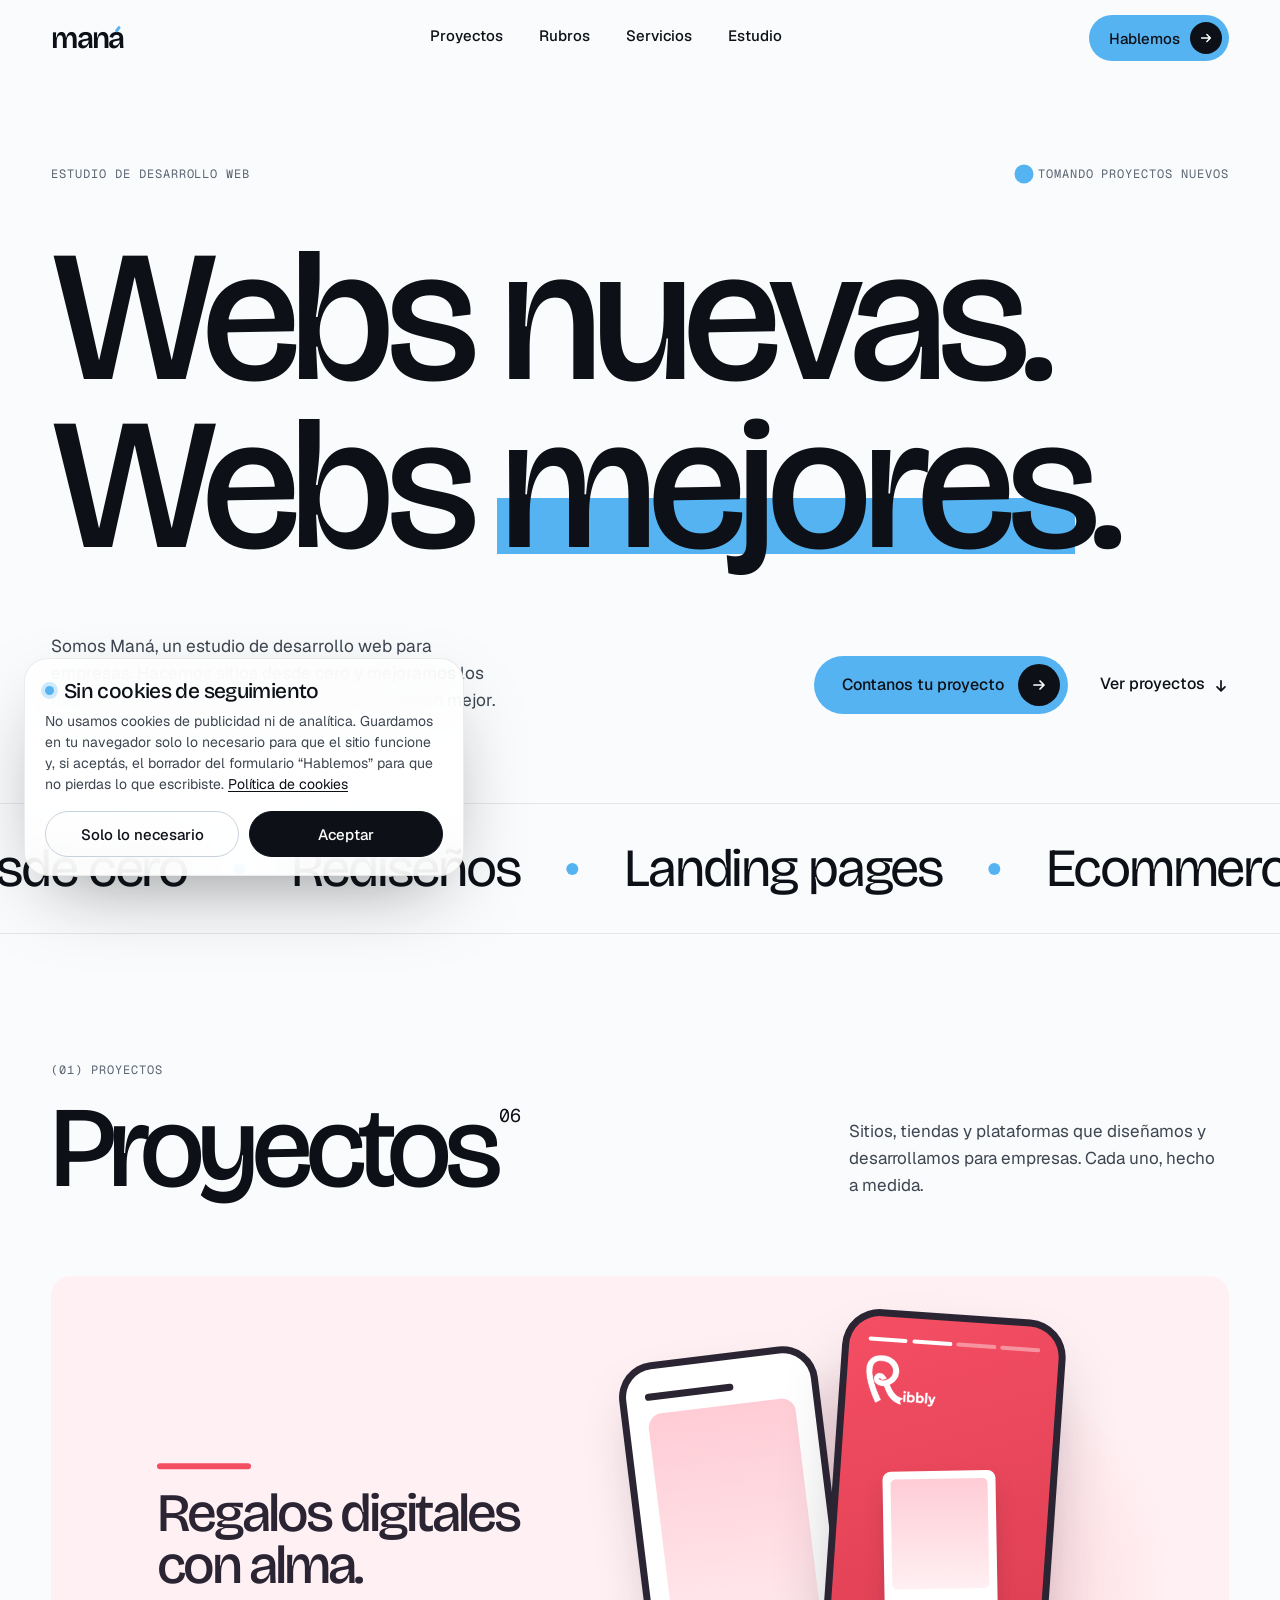
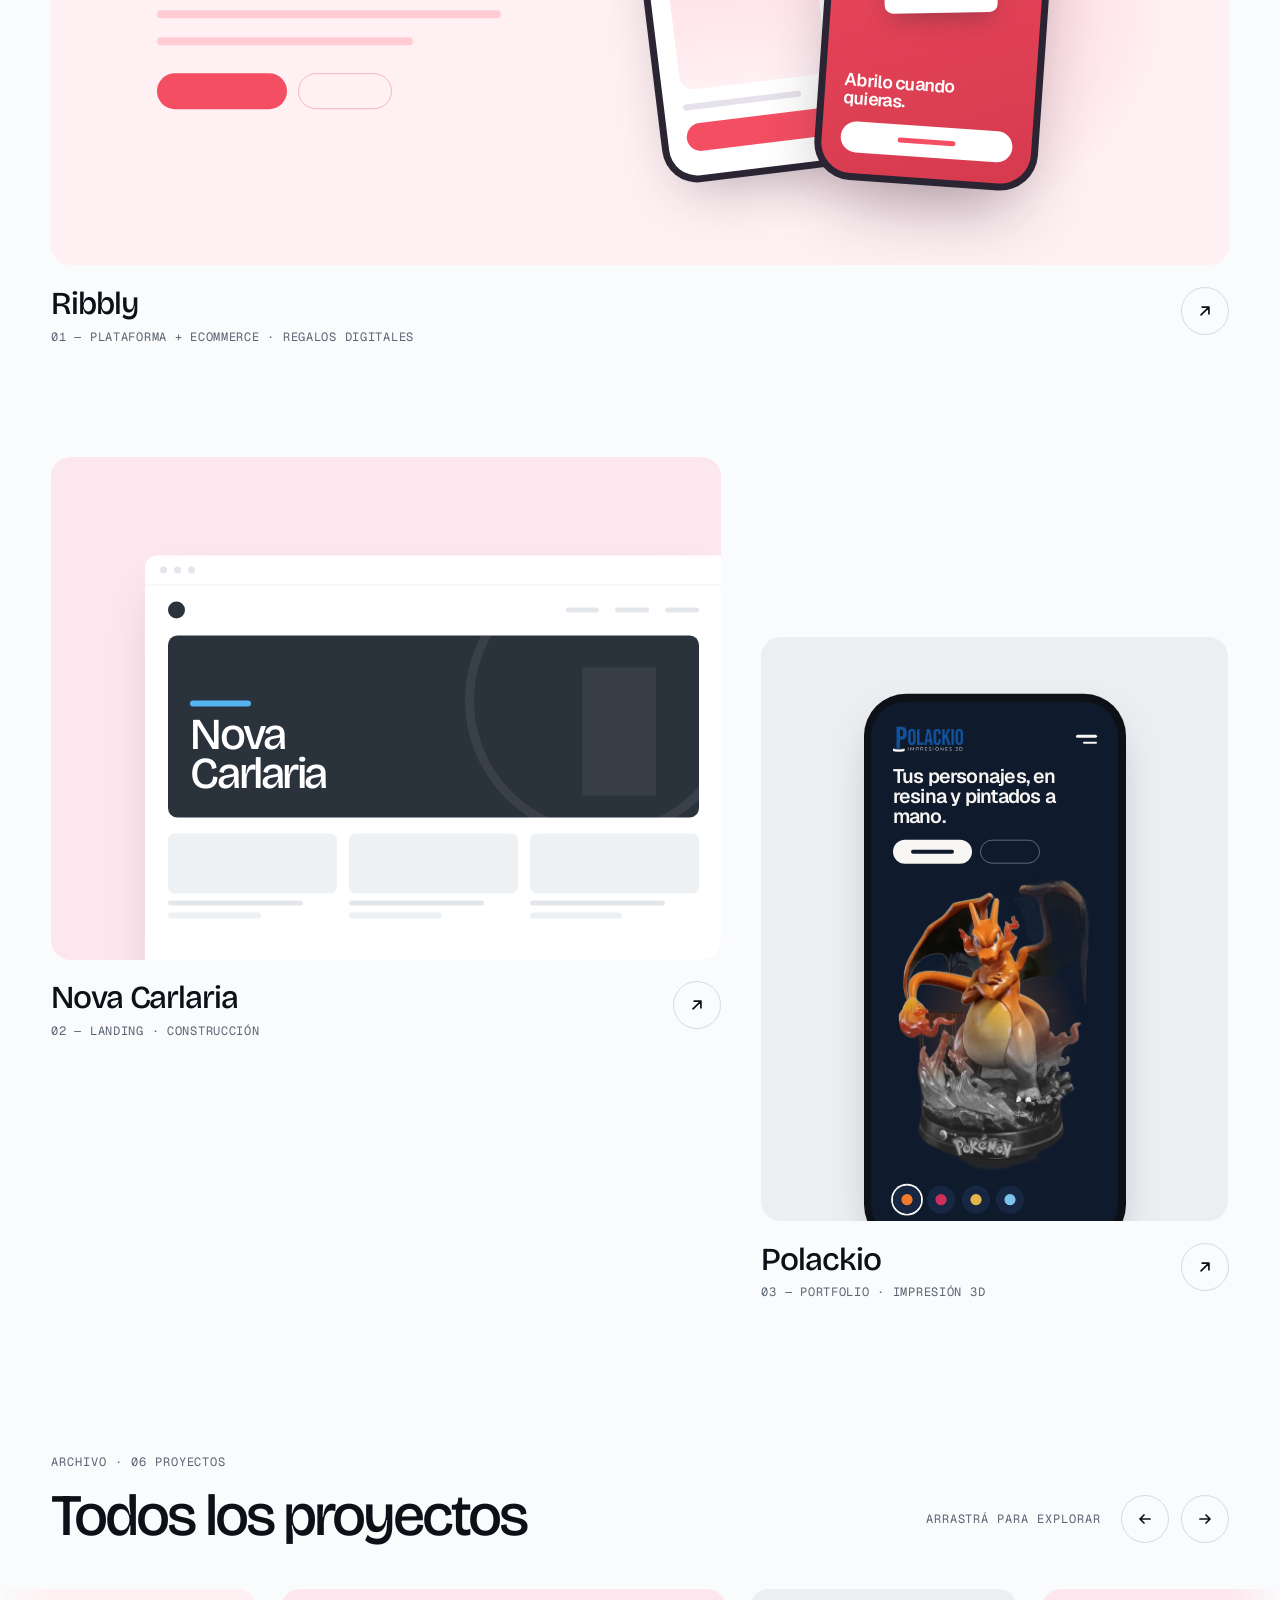
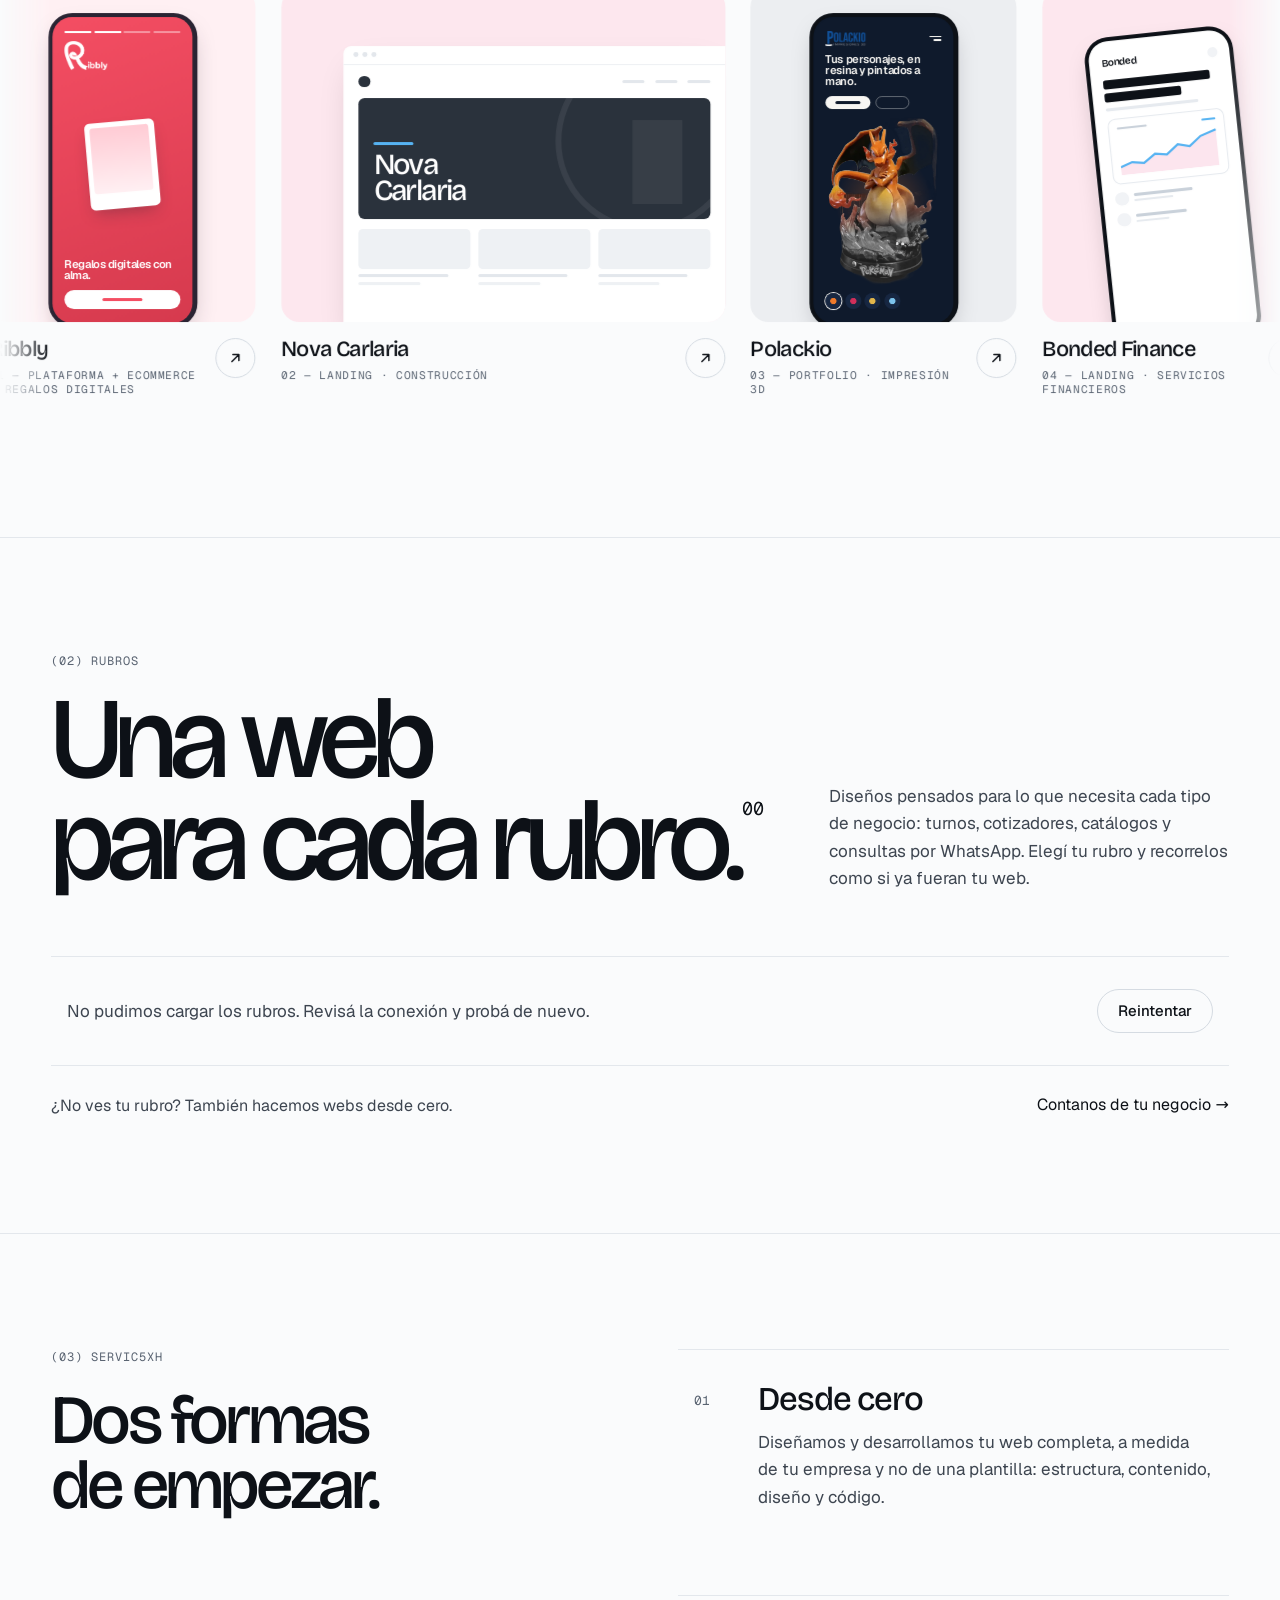
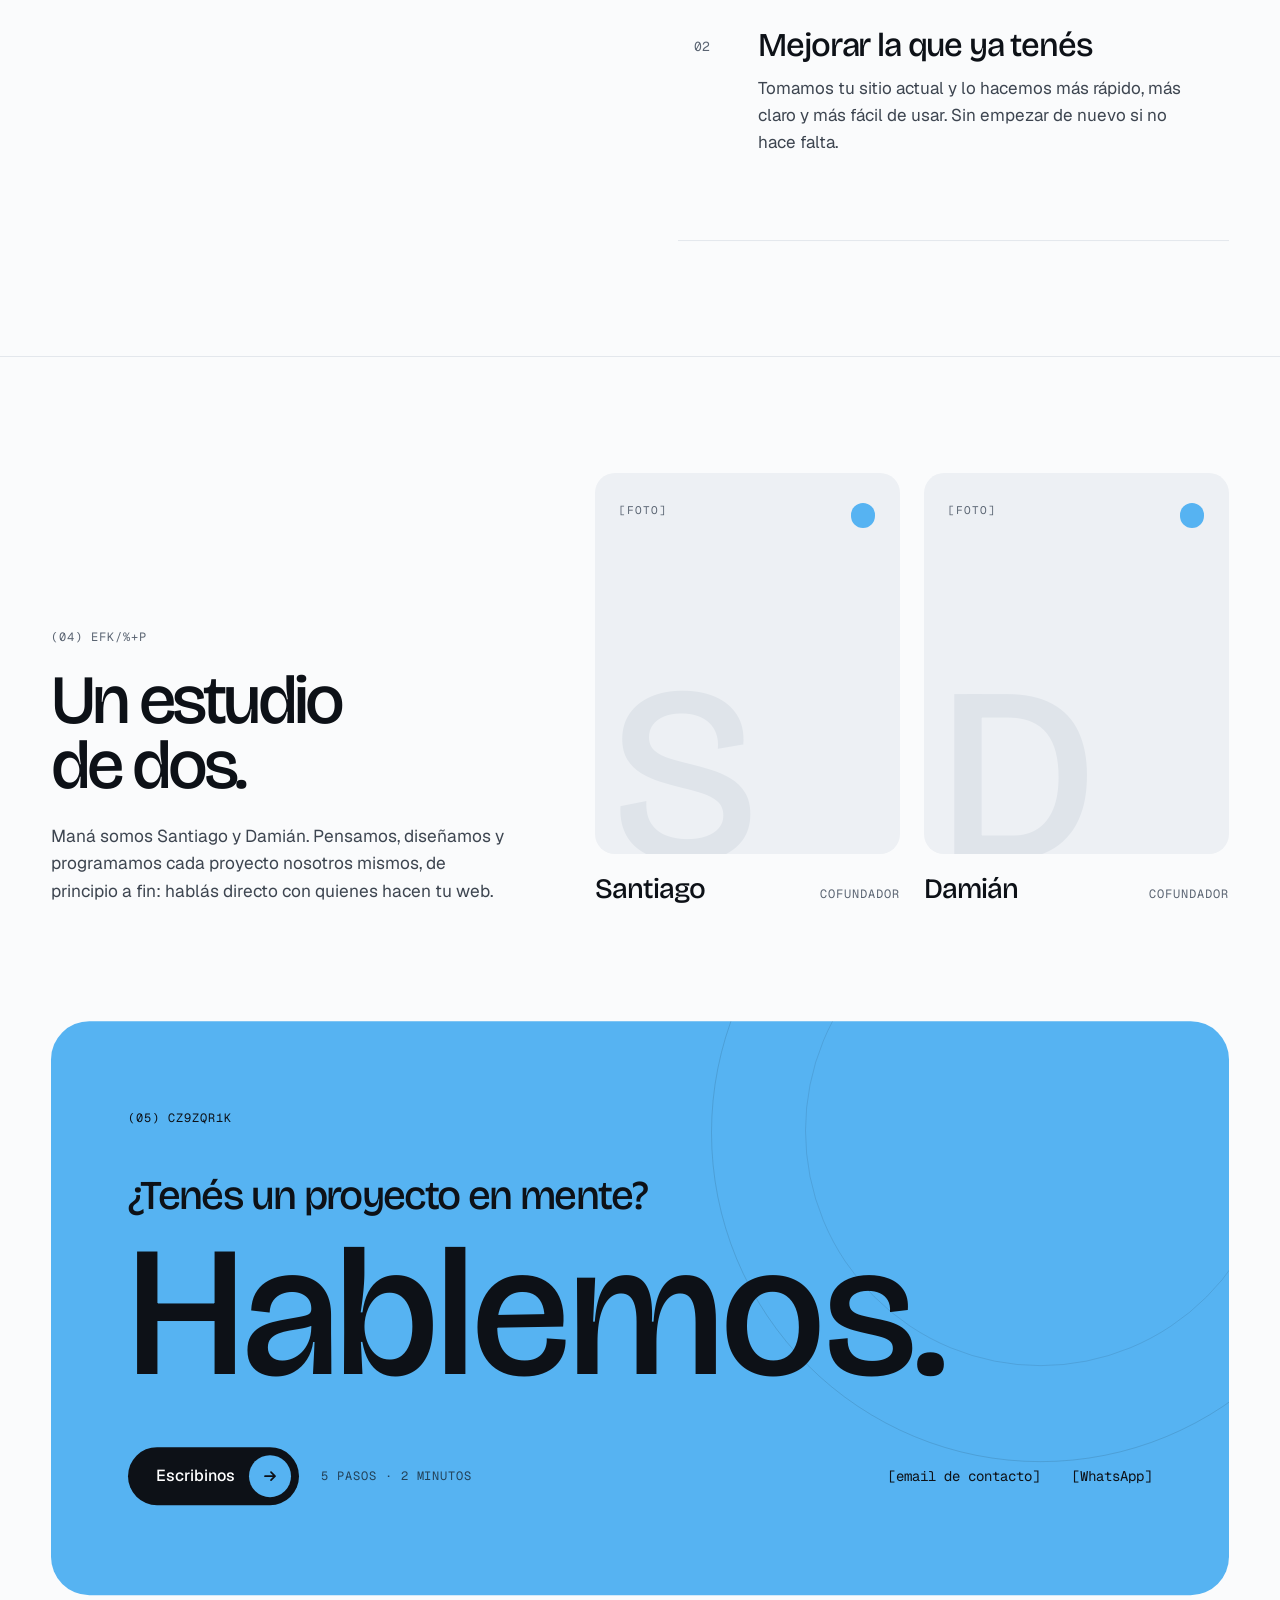
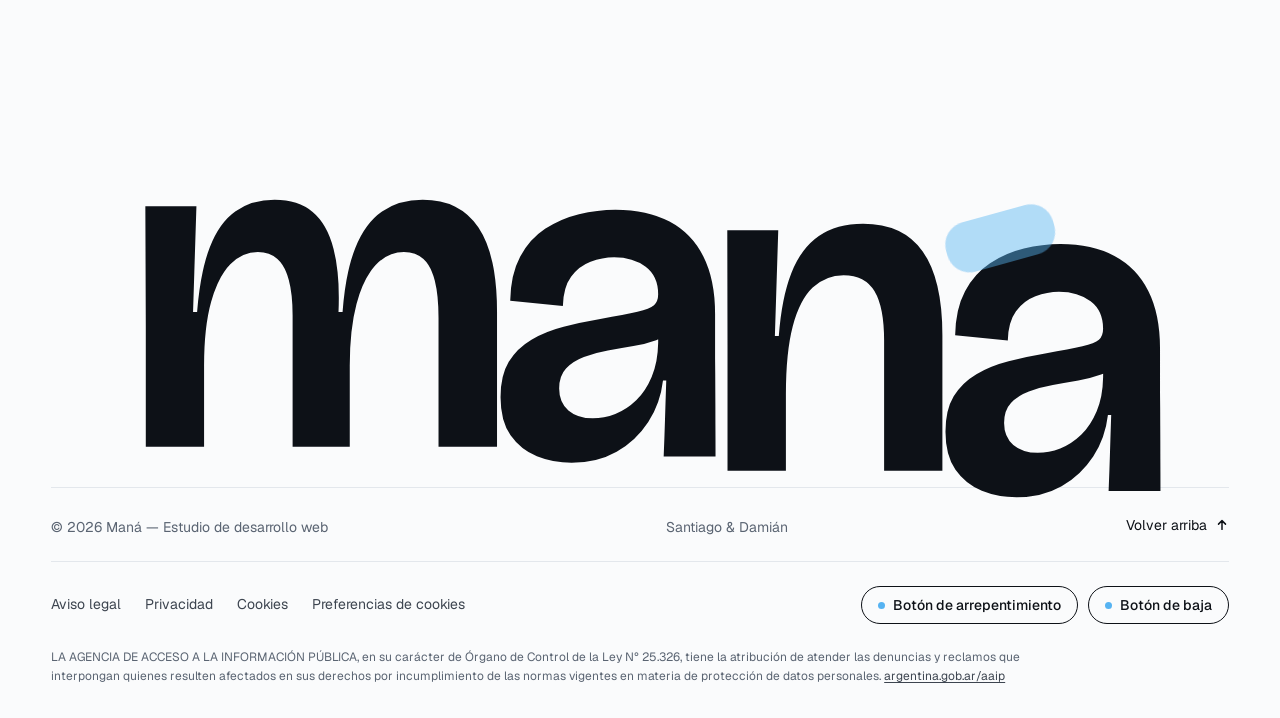
==== commit 1889bab4: "Proyectos: Ribbly como destacado y fuera Legal Partners Co-Authored-By: Claude Opus 5.5 <noreply@ant" ====
--- a/index.html
+++ b/index.html
@@ -104,35 +104,33 @@
 
 
 <div class="c12" data-m="reveal">
-<a class="card" href="#proyectos" data-m="card" aria-label="Legal Partners, ver proyecto" style="display: block; color: #0D1117">
-<div class="ar-wide" style="position: relative; overflow: hidden; border-radius: 20px; background: #EDF0F4; container-type: inline-size">
-<div data-m="media" style="position: absolute; inset: 0">
-<div aria-hidden="true" data-g="parallax" style="position: absolute; left: 0; right: 0; top: -5%; bottom: -5%; display: flex; align-items: flex-end; justify-content: center">
-<div style="width: 76%; height: 80%; display: flex; flex-direction: column; overflow: hidden; background: #FFFFFF; border-radius: 1.2cqw 1.2cqw 0 0; box-shadow: 0 2cqw 6cqw -2cqw rgba(13, 17, 23, 0.16)">
-<div style="flex: none; display: flex; align-items: center; gap: 0.6cqw; height: 2.8cqw; padding: 0 1.4cqw; border-bottom: 1px solid #EEF1F4"><span style="width: 0.7cqw; height: 0.7cqw; border-radius: 50%; background: #E3E7EC"></span><span style="width: 0.7cqw; height: 0.7cqw; border-radius: 50%; background: #E3E7EC"></span><span style="width: 0.7cqw; height: 0.7cqw; border-radius: 50%; background: #E3E7EC"></span><span style="width: 24%; height: 1.2cqw; margin: 0 auto; border-radius: 1cqw; background: #F1F3F6"></span></div>
-<div style="flex: 1; display: flex; flex-direction: column; gap: 2.6cqw; padding: 2.2cqw 3.2cqw 0">
-<div style="display: flex; align-items: center; gap: 2.2cqw">
-<span style="width: 1.8cqw; height: 1.8cqw; border-radius: 0.4cqw; background: #0D1117"></span>
-<span style="margin-left: auto; width: 4cqw; height: 0.5cqw; border-radius: 1cqw; background: #E3E7EC"></span>
-<span style="width: 4cqw; height: 0.5cqw; border-radius: 1cqw; background: #E3E7EC"></span>
-<span style="width: 4cqw; height: 0.5cqw; border-radius: 1cqw; background: #E3E7EC"></span>
-<span style="width: 7cqw; height: 2.2cqw; border-radius: 2cqw; background: #0D1117"></span>
-</div>
-<div style="flex: 1; display: grid; grid-template-columns: 1.05fr 1fr; gap: 3cqw">
-<div style="display: flex; flex-direction: column; justify-content: center; gap: 1.3cqw; padding-bottom: 3cqw">
-<span style="width: 8cqw; height: 0.5cqw; border-radius: 1cqw; background: var(--mana)"></span>
-<span class="d" style="font-size: 5cqw; line-height: 0.9; font-weight: 500; letter-spacing: -0.055em; color: #0D1117">Legal<br>Partners</span>
-<span style="width: 80%; height: 0.7cqw; border-radius: 1cqw; background: #E6EAEF"></span>
-<span style="width: 62%; height: 0.7cqw; border-radius: 1cqw; background: #E6EAEF"></span>
-<div style="display: flex; gap: 1cqw; margin-top: 0.8cqw"><span style="width: 10cqw; height: 2.8cqw; border-radius: 2cqw; background: #0D1117"></span><span style="width: 8cqw; height: 2.8cqw; border-radius: 2cqw; border: 1px solid #D5DBE2"></span></div>
-</div>
-<div style="position: relative; overflow: hidden; border-radius: 1cqw 1cqw 0 0; background: #E9EDF2">
-<span style="position: absolute; bottom: 0; left: 10%; width: 22%; height: 62%; border-radius: 0.6cqw 0.6cqw 0 0; background: #DDE3EA"></span>
-<span style="position: absolute; bottom: 0; left: 38%; width: 26%; height: 86%; border-radius: 0.6cqw 0.6cqw 0 0; background: #D2D9E1"></span>
-<span style="position: absolute; bottom: 0; left: 70%; width: 18%; height: 48%; border-radius: 0.6cqw 0.6cqw 0 0; background: #DDE3EA"></span>
-<span style="position: absolute; top: 14%; right: 12%; width: 5cqw; height: 5cqw; border-radius: 50%; background: var(--mana)"></span>
-</div>
-</div>
+<a class="card" href="https://www.ribbly.com.ar/" target="_blank" rel="noopener" data-m="card" data-cursor="Visitar" aria-label="Ribbly, ver el sitio (se abre en otra pestaña)" style="display: block; color: #0D1117">
+<div class="ar-wide" style="position: relative; overflow: hidden; border-radius: 20px; background: #FFF0F3; container-type: inline-size">
+<div data-m="media" style="position: absolute; inset: 0">
+<div aria-hidden="true" data-g="parallax" style="position: absolute; left: 0; right: 0; top: -5%; bottom: -5%">
+<span style="position: absolute; left: 50%; top: 50%; width: 60cqw; aspect-ratio: 1 / 1; transform: translate(-10%, -50%); border-radius: 50%; background: radial-gradient(closest-side, rgba(244, 78, 99, 0.22), rgba(244, 78, 99, 0) 70%)"></span>
+<div style="position: absolute; left: 9%; top: 50%; transform: translateY(-50%); display: flex; flex-direction: column; gap: 1.6cqw; width: 34%">
+<span style="width: 8cqw; height: 0.5cqw; border-radius: 1cqw; background: #F44E63"></span>
+<span class="d" style="font-size: 4.6cqw; line-height: 0.95; font-weight: 500; letter-spacing: -0.055em; color: #2A2433">Regalos digitales con alma.</span>
+<span style="width: 86%; height: 0.7cqw; border-radius: 1cqw; background: #FFCCD5"></span>
+<span style="width: 64%; height: 0.7cqw; border-radius: 1cqw; background: #FFCCD5"></span>
+<div style="display: flex; gap: 1cqw; margin-top: 0.8cqw"><span style="width: 11cqw; height: 3cqw; border-radius: 2cqw; background: #F44E63"></span><span style="width: 8cqw; height: 3cqw; border-radius: 2cqw; border: 1px solid #F3B5C0"></span></div>
+</div>
+<div style="position: absolute; left: 50%; top: 14%; width: 17%; aspect-ratio: 9 / 19; padding: 0.6cqw; border-radius: 3cqw; background: #2A2433; transform: rotate(-7deg); box-shadow: 0 2cqw 5cqw -2cqw rgba(42, 36, 51, 0.4)">
+<div style="height: 100%; display: flex; flex-direction: column; gap: 1.2cqw; padding: 2cqw 1.6cqw; overflow: hidden; border-radius: 2.4cqw; background: #FFFFFF">
+<span style="width: 60%; height: 0.6cqw; border-radius: 1cqw; background: #2A2433"></span>
+<span style="flex: 1; border-radius: 1.2cqw; background: linear-gradient(180deg, #FFCCD5, #FFF0F3)"></span>
+<span style="width: 80%; height: 0.5cqw; border-radius: 1cqw; background: #E6E1EA"></span>
+<span style="height: 2.4cqw; border-radius: 2cqw; background: #F44E63"></span>
+</div>
+</div>
+<div style="position: absolute; left: 66%; top: 8%; width: 19%; aspect-ratio: 9 / 19; padding: 0.6cqw; border-radius: 3.2cqw; background: #2A2433; transform: rotate(4deg); box-shadow: 0 3cqw 6cqw -2cqw rgba(42, 36, 51, 0.45)">
+<div style="height: 100%; display: flex; flex-direction: column; gap: 1.2cqw; padding: 1.8cqw 1.6cqw; overflow: hidden; border-radius: 2.6cqw; background: linear-gradient(160deg, #F44E63, #D63A4E)">
+<div style="display: grid; grid-template-columns: repeat(4, minmax(0, 1fr)); gap: 0.4cqw"><span style="height: 0.3cqw; border-radius: 1cqw; background: #FFFFFF"></span><span style="height: 0.3cqw; border-radius: 1cqw; background: #FFFFFF"></span><span style="height: 0.3cqw; border-radius: 1cqw; background: rgba(255, 255, 255, 0.4)"></span><span style="height: 0.3cqw; border-radius: 1cqw; background: rgba(255, 255, 255, 0.4)"></span></div>
+<img src="/assets/img/proyectos/ribbly-logo.png" alt="" width="420" height="284" loading="lazy" decoding="async" style="display: block; width: 6cqw; height: auto">
+<div style="flex: 1; display: grid; place-items: center"><span style="width: 66%; aspect-ratio: 4 / 5; padding: 0.7cqw 0.7cqw 2cqw; border-radius: 0.7cqw; background: #FFFFFF; transform: rotate(-5deg); box-shadow: 0 1cqw 2cqw -0.6cqw rgba(42, 36, 51, 0.35)"><span style="display: block; height: 100%; border-radius: 0.4cqw; background: linear-gradient(180deg, #FFCCD5, #FFF0F3)"></span></span></div>
+<span style="font-size: 1.5cqw; line-height: 1.04; font-weight: 600; letter-spacing: -0.04em; color: #FFFFFF">Abrilo cuando quieras.</span>
+<span style="flex: none; height: 2.6cqw; display: flex; align-items: center; justify-content: center; border-radius: 2cqw; background: #FFFFFF"><span style="width: 34%; height: 0.4cqw; border-radius: 1cqw; background: #F44E63"></span></span>
 </div>
 </div>
 </div>
@@ -140,8 +138,8 @@
 </div>
 <div style="display: flex; align-items: flex-start; justify-content: space-between; gap: 16px; padding-top: 22px">
 <div style="display: flex; flex-direction: column; gap: 8px; min-width: 0">
-<h3 data-m="title" class="d" style="margin: 0; font-size: clamp(26px, 2.5vw, 36px); line-height: 1.05; font-weight: 500; letter-spacing: -0.035em">Legal Partners</h3>
-<p class="mono" style="margin: 0; font-size: 12px; letter-spacing: 0.06em; text-transform: uppercase; color: #5A6472">01 — Landing · Servicios legales</p>
+<h3 data-m="title" class="d" style="margin: 0; font-size: clamp(26px, 2.5vw, 36px); line-height: 1.05; font-weight: 500; letter-spacing: -0.035em">Ribbly</h3>
+<p class="mono" style="margin: 0; font-size: 12px; letter-spacing: 0.06em; text-transform: uppercase; color: #5A6472">01 — Plataforma + Ecommerce · Regalos digitales</p>
 </div>
 <span class="arrow" data-m="arrow" aria-hidden="true" style="flex: none; width: 48px; height: 48px; border-radius: 50%; border: 1px solid #D5DBE2; display: grid; place-items: center; color: #0D1117"><svg width="18" height="18" viewBox="0 0 16 16" fill="none"><path d="M4.5 11.5l7-7M5.5 4.5h6v6" stroke="currentColor" stroke-width="1.5" stroke-linecap="round" stroke-linejoin="round"></path></svg></span>
 </div>
@@ -228,7 +226,7 @@
 
 <div class="wrap" style="display: flex; flex-wrap: wrap; justify-content: space-between; align-items: flex-end; gap: 24px 48px; margin-top: clamp(112px, 12vw, 200px); margin-bottom: clamp(32px, 3.6vw, 52px)">
 <div data-m="reveal" style="display: flex; flex-direction: column; gap: 18px">
-<p class="mono" style="margin: 0; font-size: 12px; letter-spacing: 0.08em; text-transform: uppercase; color: #5A6472">Archivo · 07 proyectos</p>
+<p class="mono" style="margin: 0; font-size: 12px; letter-spacing: 0.08em; text-transform: uppercase; color: #5A6472">Archivo · 06 proyectos</p>
 <h3 class="d" style="margin: 0; font-size: clamp(38px, 4.6vw, 68px); line-height: 0.94; letter-spacing: -0.05em; font-weight: 500">Todos los proyectos</h3>
 </div>
 <div data-m="reveal" style="display: flex; align-items: center; gap: 12px">
@@ -240,35 +238,20 @@
 
 <div class="reel" data-reel data-m="reveal" role="region" aria-label="Todos los proyectos">
 <div class="reel-track" data-reel-track>
-<a class="card reel-item" href="#proyectos" data-m="card" draggable="false" aria-label="Legal Partners, ver proyecto">
-<div class="reel-media" style="background: #EDF0F4">
-<div data-m="media" style="position: absolute; inset: 0">
-<div aria-hidden="true" style="position: absolute; left: 0; right: 0; top: -5%; bottom: -5%; display: flex; align-items: flex-end; justify-content: center">
-<div style="width: 76%; height: 80%; display: flex; flex-direction: column; overflow: hidden; background: #FFFFFF; border-radius: 1.2cqw 1.2cqw 0 0; box-shadow: 0 2cqw 6cqw -2cqw rgba(13, 17, 23, 0.16)">
-<div style="flex: none; display: flex; align-items: center; gap: 0.6cqw; height: 2.8cqw; padding: 0 1.4cqw; border-bottom: 1px solid #EEF1F4"><span style="width: 0.7cqw; height: 0.7cqw; border-radius: 50%; background: #E3E7EC"></span><span style="width: 0.7cqw; height: 0.7cqw; border-radius: 50%; background: #E3E7EC"></span><span style="width: 0.7cqw; height: 0.7cqw; border-radius: 50%; background: #E3E7EC"></span><span style="width: 24%; height: 1.2cqw; margin: 0 auto; border-radius: 1cqw; background: #F1F3F6"></span></div>
-<div style="flex: 1; display: flex; flex-direction: column; gap: 2.6cqw; padding: 2.2cqw 3.2cqw 0">
-<div style="display: flex; align-items: center; gap: 2.2cqw">
-<span style="width: 1.8cqw; height: 1.8cqw; border-radius: 0.4cqw; background: #0D1117"></span>
-<span style="margin-left: auto; width: 4cqw; height: 0.5cqw; border-radius: 1cqw; background: #E3E7EC"></span>
-<span style="width: 4cqw; height: 0.5cqw; border-radius: 1cqw; background: #E3E7EC"></span>
-<span style="width: 4cqw; height: 0.5cqw; border-radius: 1cqw; background: #E3E7EC"></span>
-<span style="width: 7cqw; height: 2.2cqw; border-radius: 2cqw; background: #0D1117"></span>
-</div>
-<div style="flex: 1; display: grid; grid-template-columns: 1.05fr 1fr; gap: 3cqw">
-<div style="display: flex; flex-direction: column; justify-content: center; gap: 1.3cqw; padding-bottom: 3cqw">
-<span style="width: 8cqw; height: 0.5cqw; border-radius: 1cqw; background: var(--mana)"></span>
-<span class="d" style="font-size: 5cqw; line-height: 0.9; font-weight: 500; letter-spacing: -0.055em; color: #0D1117">Legal<br>Partners</span>
-<span style="width: 80%; height: 0.7cqw; border-radius: 1cqw; background: #E6EAEF"></span>
-<span style="width: 62%; height: 0.7cqw; border-radius: 1cqw; background: #E6EAEF"></span>
-<div style="display: flex; gap: 1cqw; margin-top: 0.8cqw"><span style="width: 10cqw; height: 2.8cqw; border-radius: 2cqw; background: #0D1117"></span><span style="width: 8cqw; height: 2.8cqw; border-radius: 2cqw; border: 1px solid #D5DBE2"></span></div>
-</div>
-<div style="position: relative; overflow: hidden; border-radius: 1cqw 1cqw 0 0; background: #E9EDF2">
-<span style="position: absolute; bottom: 0; left: 10%; width: 22%; height: 62%; border-radius: 0.6cqw 0.6cqw 0 0; background: #DDE3EA"></span>
-<span style="position: absolute; bottom: 0; left: 38%; width: 26%; height: 86%; border-radius: 0.6cqw 0.6cqw 0 0; background: #D2D9E1"></span>
-<span style="position: absolute; bottom: 0; left: 70%; width: 18%; height: 48%; border-radius: 0.6cqw 0.6cqw 0 0; background: #DDE3EA"></span>
-<span style="position: absolute; top: 14%; right: 12%; width: 5cqw; height: 5cqw; border-radius: 50%; background: var(--mana)"></span>
-</div>
-</div>
+<a class="card reel-item" href="https://www.ribbly.com.ar/" target="_blank" rel="noopener" data-m="card" data-cursor="Visitar" draggable="false" aria-label="Ribbly, ver el sitio (se abre en otra pestaña)" data-tall="">
+<div class="reel-media" style="background: #FFF0F3">
+<div data-m="media" style="position: absolute; inset: 0">
+<div aria-hidden="true" style="position: absolute; left: 0; right: 0; top: -5%; bottom: -5%">
+<div style="position: absolute; left: 22%; top: 11%; width: 56%; aspect-ratio: 9 / 19; padding: 1.6cqw; border-radius: 9cqw; background: #2A2433; box-shadow: 0 4cqw 10cqw -4cqw rgba(42, 36, 51, 0.4)">
+<div style="height: 100%; display: flex; flex-direction: column; gap: 3cqw; padding: 5.4cqw 4.6cqw; overflow: hidden; border-radius: 7.4cqw; background: linear-gradient(160deg, #F44E63, #D63A4E)">
+<div style="display: grid; grid-template-columns: repeat(4, minmax(0, 1fr)); gap: 1cqw"><span style="height: 0.6cqw; border-radius: 1cqw; background: #FFFFFF"></span><span style="height: 0.6cqw; border-radius: 1cqw; background: #FFFFFF"></span><span style="height: 0.6cqw; border-radius: 1cqw; background: rgba(255, 255, 255, 0.4)"></span><span style="height: 0.6cqw; border-radius: 1cqw; background: rgba(255, 255, 255, 0.4)"></span></div>
+<img src="/assets/img/proyectos/ribbly-logo.png" alt="" width="420" height="284" loading="lazy" decoding="async" draggable="false" style="display: block; width: 16cqw; height: auto">
+<div style="position: relative; flex: 1; min-height: 0; display: grid; place-items: center">
+<span style="position: absolute; width: 90%; aspect-ratio: 1 / 1; border-radius: 50%; background: radial-gradient(closest-side, rgba(255, 255, 255, 0.35), rgba(255, 255, 255, 0) 70%)"></span>
+<span style="position: relative; width: 60%; aspect-ratio: 4 / 5; padding: 2cqw 2cqw 6cqw; border-radius: 2cqw; background: #FFFFFF; transform: rotate(-5deg); box-shadow: 0 3cqw 6cqw -2cqw rgba(42, 36, 51, 0.35)"><span style="display: block; height: 100%; border-radius: 1.2cqw; background: linear-gradient(180deg, #FFCCD5, #FFF0F3)"></span></span>
+</div>
+<span style="font-size: 4.2cqw; line-height: 1.04; font-weight: 600; letter-spacing: -0.04em; color: #FFFFFF">Regalos digitales con alma.</span>
+<span style="flex: none; height: 7cqw; display: flex; align-items: center; justify-content: center; border-radius: 4cqw; background: #FFFFFF"><span style="width: 34%; height: 1.1cqw; border-radius: 1cqw; background: #F44E63"></span></span>
 </div>
 </div>
 </div>
@@ -276,8 +259,8 @@
 </div>
 <div style="display: flex; align-items: flex-start; justify-content: space-between; gap: 12px; padding-top: 16px">
 <div style="display: flex; flex-direction: column; gap: 6px; min-width: 0">
-<h4 data-m="title" class="d" style="margin: 0; font-size: clamp(20px, 1.7vw, 24px); line-height: 1.1; font-weight: 500; letter-spacing: -0.03em">Legal Partners</h4>
-<p class="mono" style="margin: 0; font-size: 11px; letter-spacing: 0.06em; text-transform: uppercase; color: #5A6472">01 — Landing · Servicios legales</p>
+<h4 data-m="title" class="d" style="margin: 0; font-size: clamp(20px, 1.7vw, 24px); line-height: 1.1; font-weight: 500; letter-spacing: -0.03em">Ribbly</h4>
+<p class="mono" style="margin: 0; font-size: 11px; letter-spacing: 0.06em; text-transform: uppercase; color: #5A6472">01 — Plataforma + Ecommerce · Regalos digitales</p>
 </div>
 <span class="arrow" data-m="arrow" aria-hidden="true" style="flex: none; width: 40px; height: 40px; border-radius: 50%; border: 1px solid #D5DBE2; display: grid; place-items: center; color: #0D1117"><svg width="16" height="16" viewBox="0 0 16 16" fill="none"><path d="M4.5 11.5l7-7M5.5 4.5h6v6" stroke="currentColor" stroke-width="1.5" stroke-linecap="round" stroke-linejoin="round"></path></svg></span>
 </div>
@@ -480,33 +463,6 @@
 </div>
 </a>
 
-<a class="card reel-item" href="https://www.ribbly.com.ar/" target="_blank" rel="noopener" data-m="card" data-cursor="Visitar" draggable="false" aria-label="Ribbly, ver el sitio (se abre en otra pestaña)" data-tall="">
-<div class="reel-media" style="background: #FFF0F3">
-<div data-m="media" style="position: absolute; inset: 0">
-<div aria-hidden="true" style="position: absolute; left: 0; right: 0; top: -5%; bottom: -5%">
-<div style="position: absolute; left: 22%; top: 11%; width: 56%; aspect-ratio: 9 / 19; padding: 1.6cqw; border-radius: 9cqw; background: #2A2433; box-shadow: 0 4cqw 10cqw -4cqw rgba(42, 36, 51, 0.4)">
-<div style="height: 100%; display: flex; flex-direction: column; gap: 3cqw; padding: 5.4cqw 4.6cqw; overflow: hidden; border-radius: 7.4cqw; background: linear-gradient(160deg, #F44E63, #D63A4E)">
-<div style="display: grid; grid-template-columns: repeat(4, minmax(0, 1fr)); gap: 1cqw"><span style="height: 0.6cqw; border-radius: 1cqw; background: #FFFFFF"></span><span style="height: 0.6cqw; border-radius: 1cqw; background: #FFFFFF"></span><span style="height: 0.6cqw; border-radius: 1cqw; background: rgba(255, 255, 255, 0.4)"></span><span style="height: 0.6cqw; border-radius: 1cqw; background: rgba(255, 255, 255, 0.4)"></span></div>
-<img src="/assets/img/proyectos/ribbly-logo.png" alt="" width="420" height="284" loading="lazy" decoding="async" draggable="false" style="display: block; width: 16cqw; height: auto">
-<div style="position: relative; flex: 1; min-height: 0; display: grid; place-items: center">
-<span style="position: absolute; width: 90%; aspect-ratio: 1 / 1; border-radius: 50%; background: radial-gradient(closest-side, rgba(255, 255, 255, 0.35), rgba(255, 255, 255, 0) 70%)"></span>
-<span style="position: relative; width: 60%; aspect-ratio: 4 / 5; padding: 2cqw 2cqw 6cqw; border-radius: 2cqw; background: #FFFFFF; transform: rotate(-5deg); box-shadow: 0 3cqw 6cqw -2cqw rgba(42, 36, 51, 0.35)"><span style="display: block; height: 100%; border-radius: 1.2cqw; background: linear-gradient(180deg, #FFCCD5, #FFF0F3)"></span></span>
-</div>
-<span style="font-size: 4.2cqw; line-height: 1.04; font-weight: 600; letter-spacing: -0.04em; color: #FFFFFF">Regalos digitales con alma.</span>
-<span style="flex: none; height: 7cqw; display: flex; align-items: center; justify-content: center; border-radius: 4cqw; background: #FFFFFF"><span style="width: 34%; height: 1.1cqw; border-radius: 1cqw; background: #F44E63"></span></span>
-</div>
-</div>
-</div>
-</div>
-</div>
-<div style="display: flex; align-items: flex-start; justify-content: space-between; gap: 12px; padding-top: 16px">
-<div style="display: flex; flex-direction: column; gap: 6px; min-width: 0">
-<h4 data-m="title" class="d" style="margin: 0; font-size: clamp(20px, 1.7vw, 24px); line-height: 1.1; font-weight: 500; letter-spacing: -0.03em">Ribbly</h4>
-<p class="mono" style="margin: 0; font-size: 11px; letter-spacing: 0.06em; text-transform: uppercase; color: #5A6472">07 — Plataforma + Ecommerce · Regalos digitales</p>
-</div>
-<span class="arrow" data-m="arrow" aria-hidden="true" style="flex: none; width: 40px; height: 40px; border-radius: 50%; border: 1px solid #D5DBE2; display: grid; place-items: center; color: #0D1117"><svg width="16" height="16" viewBox="0 0 16 16" fill="none"><path d="M4.5 11.5l7-7M5.5 4.5h6v6" stroke="currentColor" stroke-width="1.5" stroke-linecap="round" stroke-linejoin="round"></path></svg></span>
-</div>
-</a>
 </div>
 </div>
 </section>
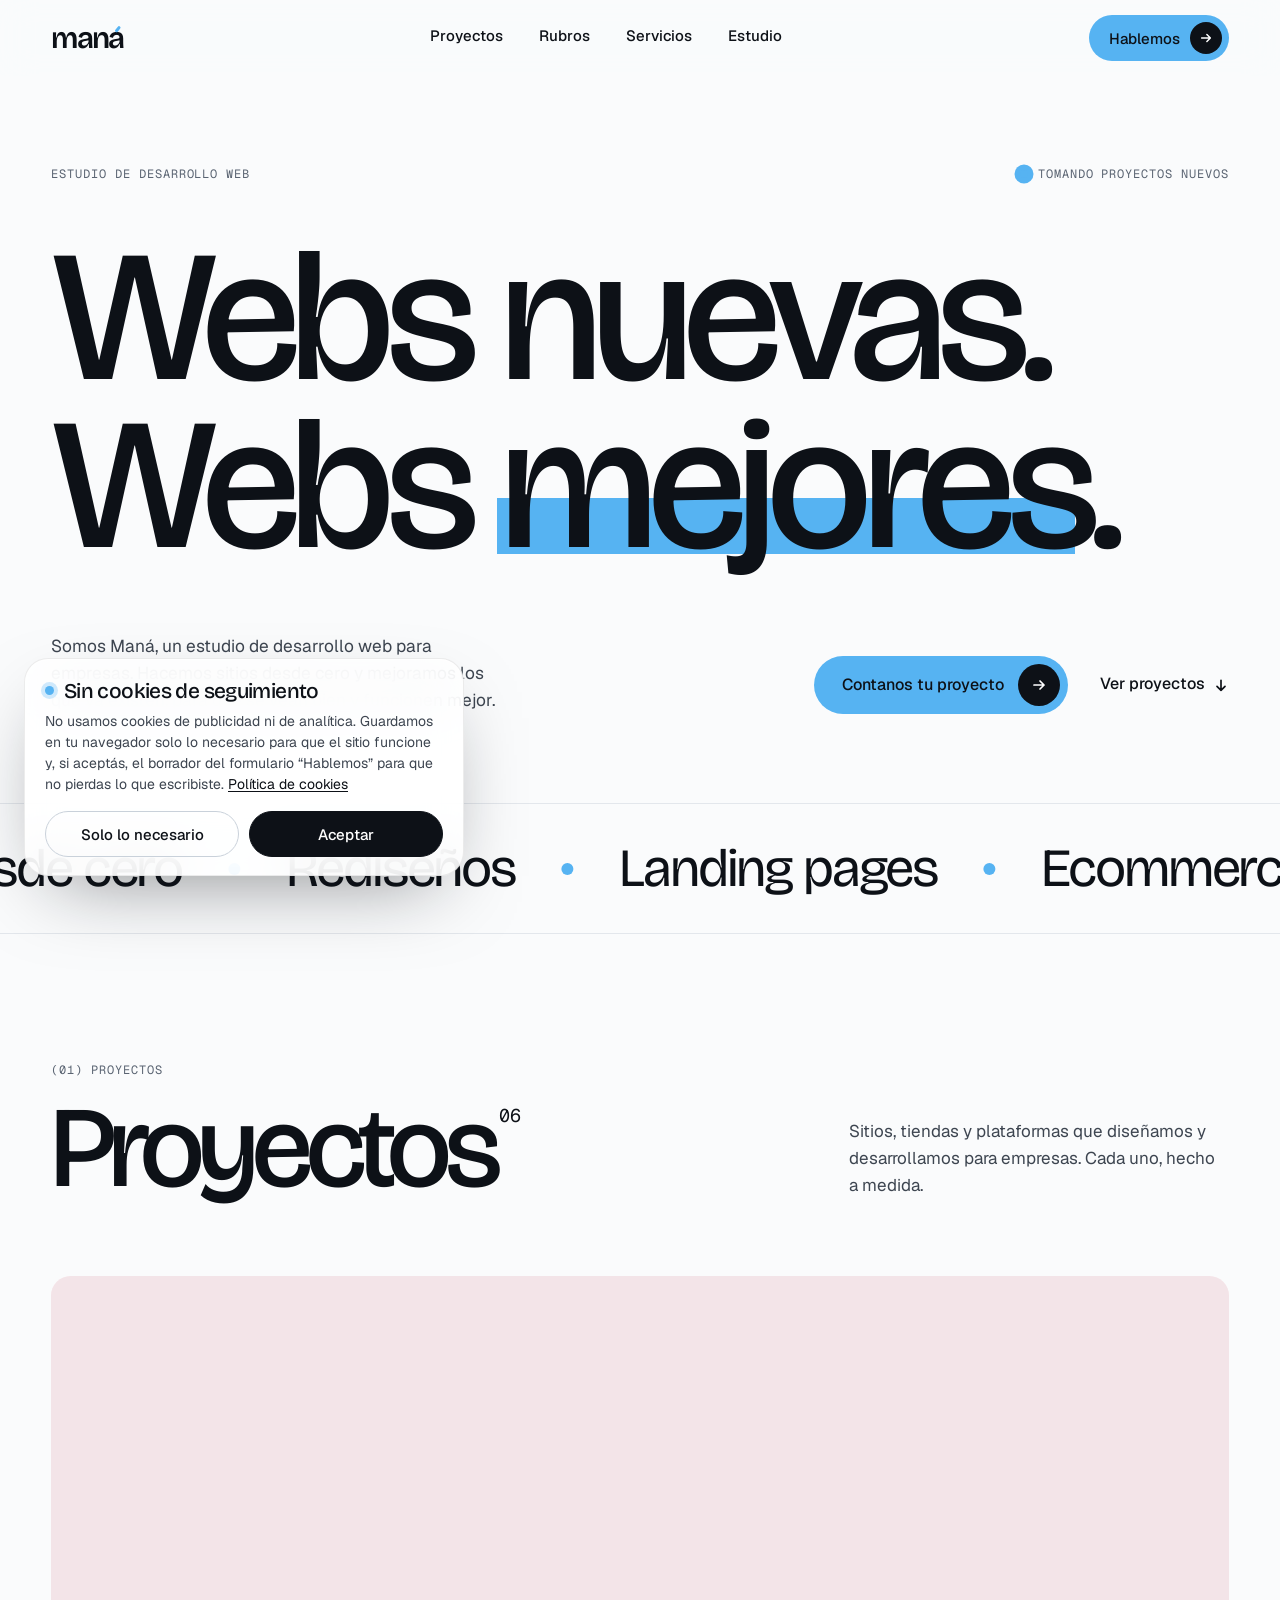
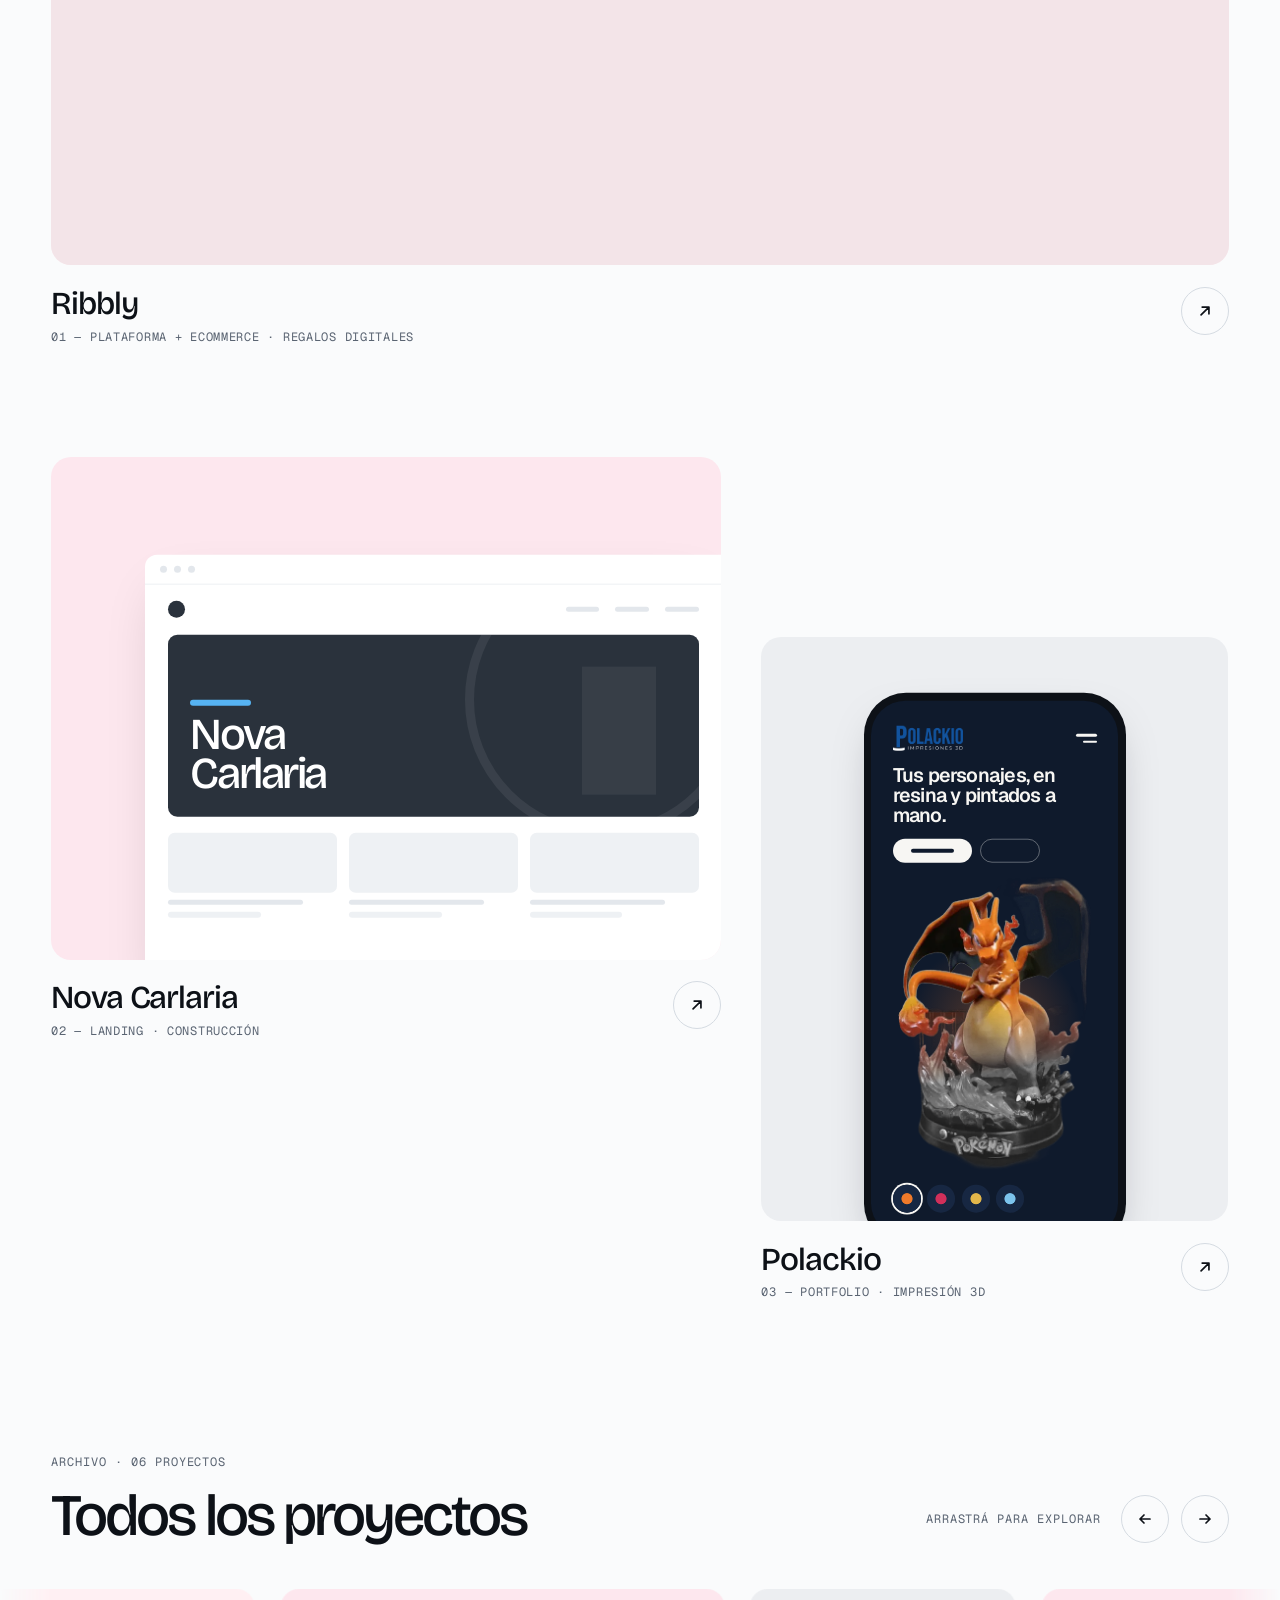
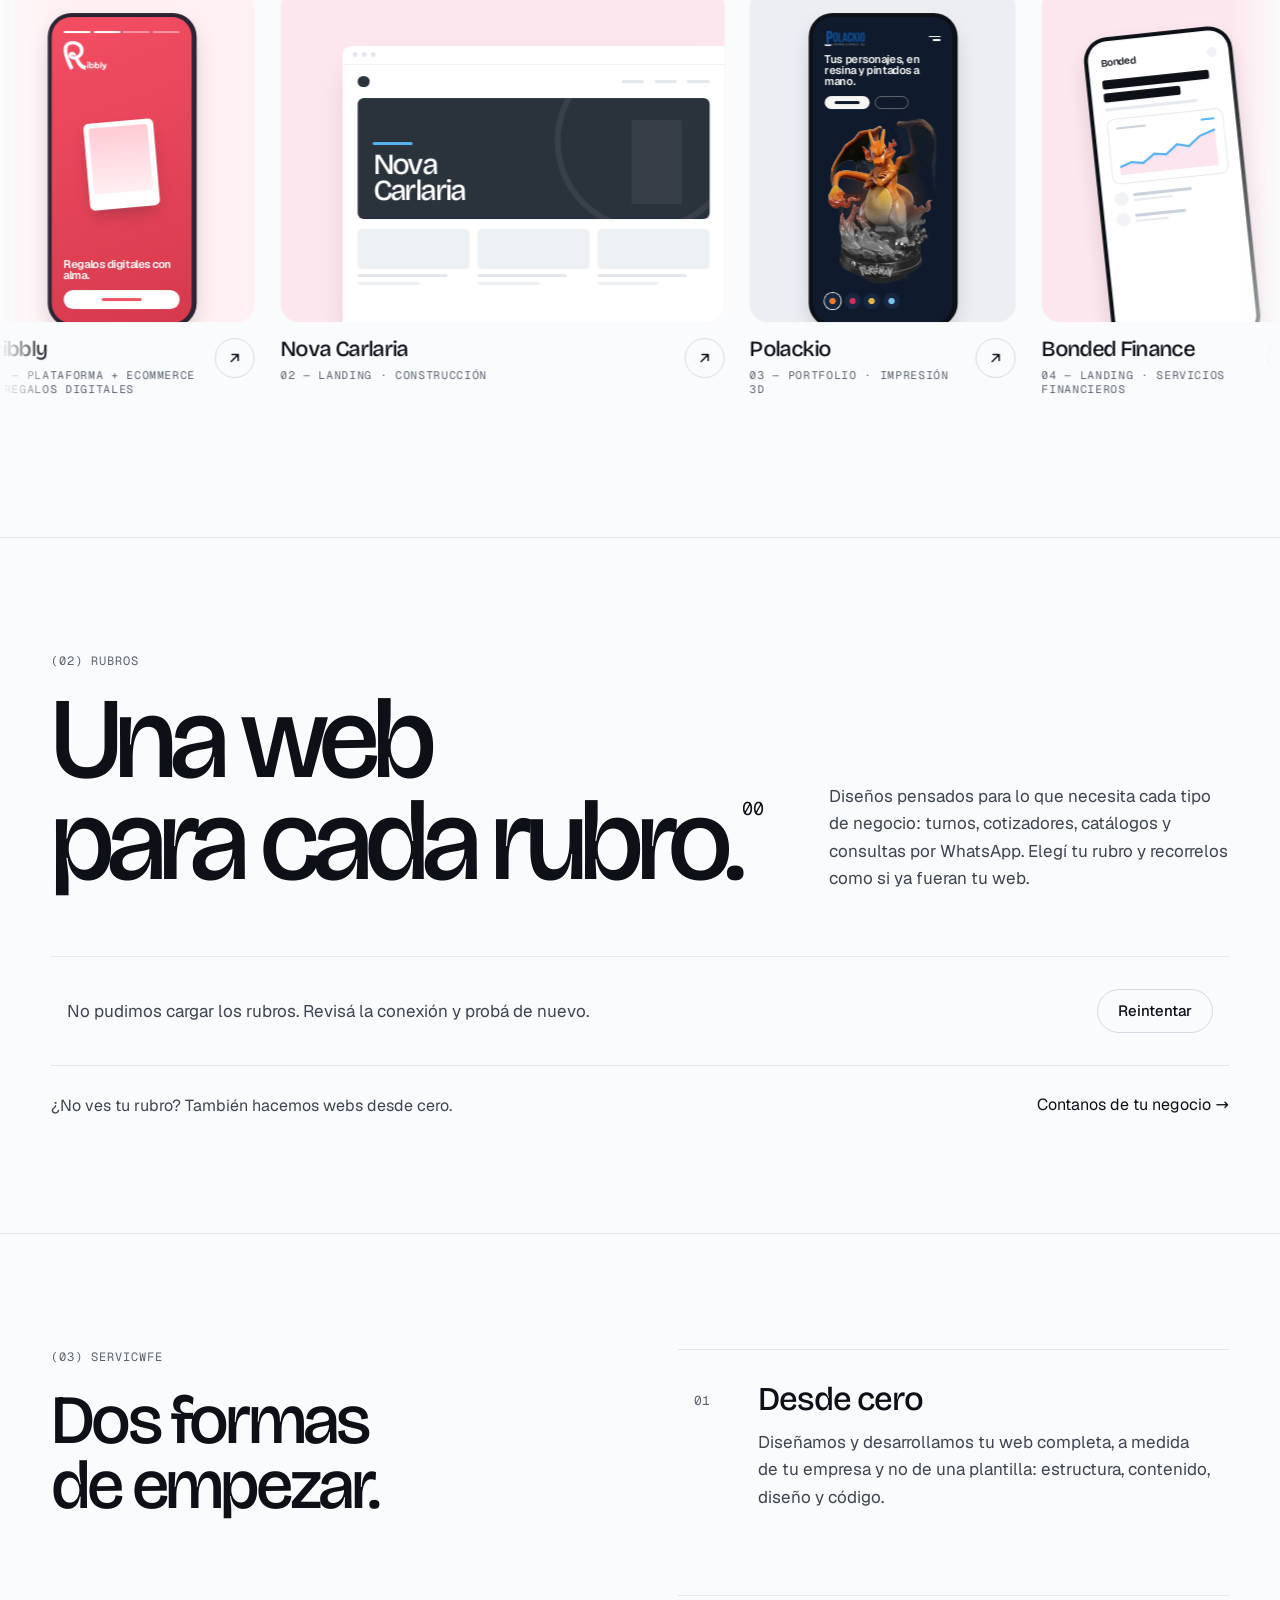
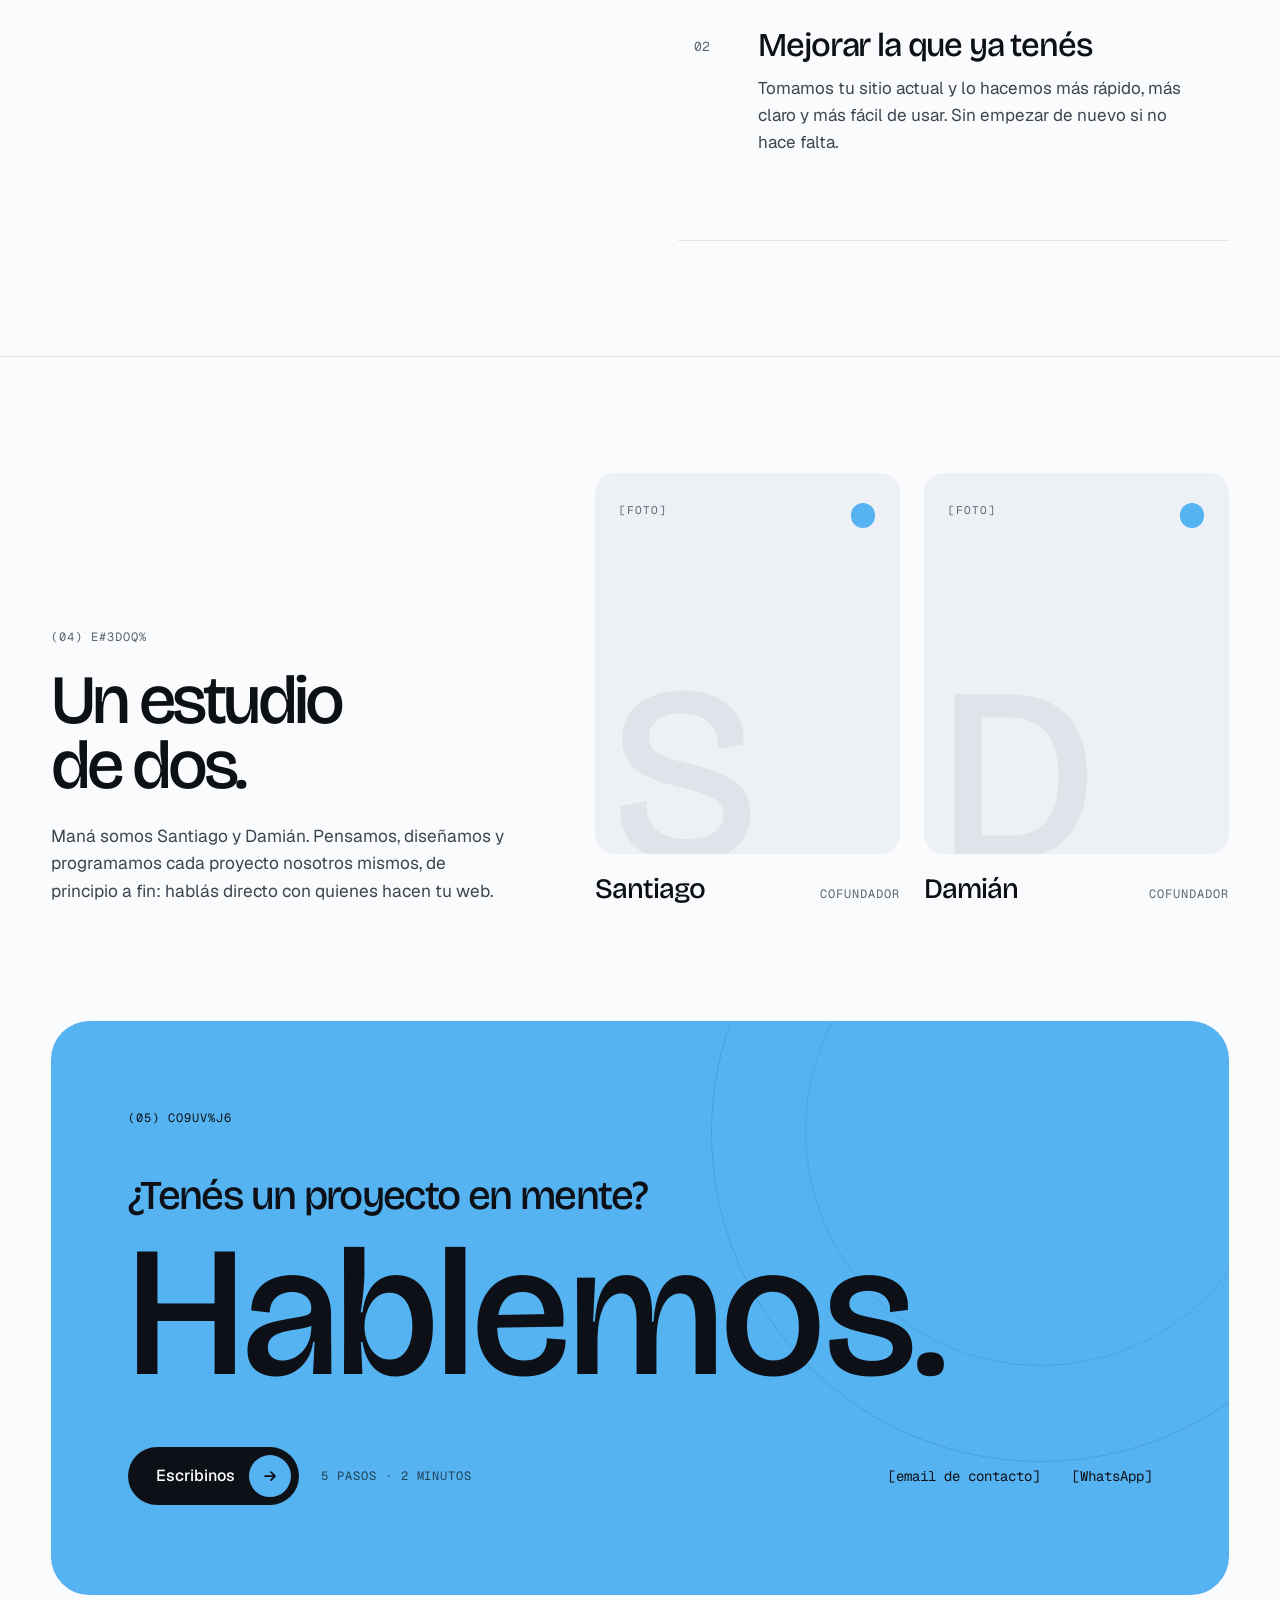
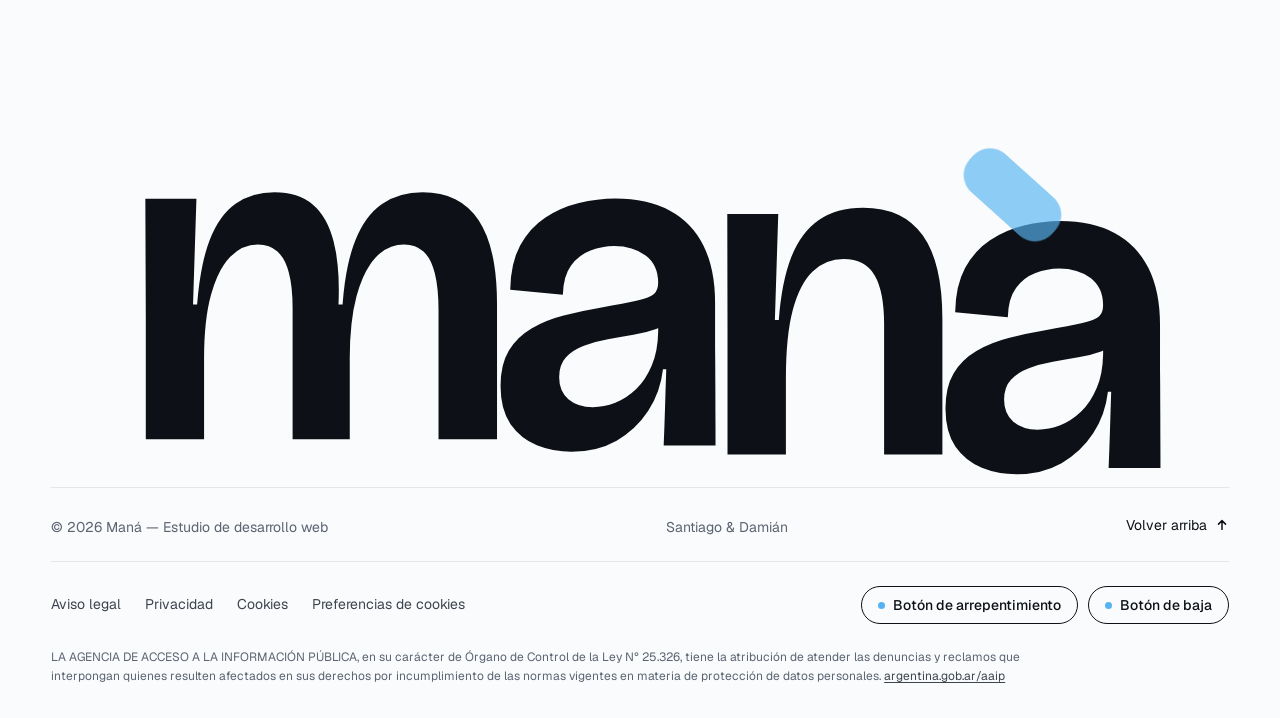
==== commit 513a575b: "Proyectos: el destacado de Ribbly pasa sus capturas reales en carrusel Co-Authored-By: Claude Opus 5" ====
--- a/index.html
+++ b/index.html
@@ -107,32 +107,10 @@
 <a class="card" href="https://www.ribbly.com.ar/" target="_blank" rel="noopener" data-m="card" data-cursor="Visitar" aria-label="Ribbly, ver el sitio (se abre en otra pestaña)" style="display: block; color: #0D1117">
 <div class="ar-wide" style="position: relative; overflow: hidden; border-radius: 20px; background: #FFF0F3; container-type: inline-size">
 <div data-m="media" style="position: absolute; inset: 0">
-<div aria-hidden="true" data-g="parallax" style="position: absolute; left: 0; right: 0; top: -5%; bottom: -5%">
-<span style="position: absolute; left: 50%; top: 50%; width: 60cqw; aspect-ratio: 1 / 1; transform: translate(-10%, -50%); border-radius: 50%; background: radial-gradient(closest-side, rgba(244, 78, 99, 0.22), rgba(244, 78, 99, 0) 70%)"></span>
-<div style="position: absolute; left: 9%; top: 50%; transform: translateY(-50%); display: flex; flex-direction: column; gap: 1.6cqw; width: 34%">
-<span style="width: 8cqw; height: 0.5cqw; border-radius: 1cqw; background: #F44E63"></span>
-<span class="d" style="font-size: 4.6cqw; line-height: 0.95; font-weight: 500; letter-spacing: -0.055em; color: #2A2433">Regalos digitales con alma.</span>
-<span style="width: 86%; height: 0.7cqw; border-radius: 1cqw; background: #FFCCD5"></span>
-<span style="width: 64%; height: 0.7cqw; border-radius: 1cqw; background: #FFCCD5"></span>
-<div style="display: flex; gap: 1cqw; margin-top: 0.8cqw"><span style="width: 11cqw; height: 3cqw; border-radius: 2cqw; background: #F44E63"></span><span style="width: 8cqw; height: 3cqw; border-radius: 2cqw; border: 1px solid #F3B5C0"></span></div>
-</div>
-<div style="position: absolute; left: 50%; top: 14%; width: 17%; aspect-ratio: 9 / 19; padding: 0.6cqw; border-radius: 3cqw; background: #2A2433; transform: rotate(-7deg); box-shadow: 0 2cqw 5cqw -2cqw rgba(42, 36, 51, 0.4)">
-<div style="height: 100%; display: flex; flex-direction: column; gap: 1.2cqw; padding: 2cqw 1.6cqw; overflow: hidden; border-radius: 2.4cqw; background: #FFFFFF">
-<span style="width: 60%; height: 0.6cqw; border-radius: 1cqw; background: #2A2433"></span>
-<span style="flex: 1; border-radius: 1.2cqw; background: linear-gradient(180deg, #FFCCD5, #FFF0F3)"></span>
-<span style="width: 80%; height: 0.5cqw; border-radius: 1cqw; background: #E6E1EA"></span>
-<span style="height: 2.4cqw; border-radius: 2cqw; background: #F44E63"></span>
-</div>
-</div>
-<div style="position: absolute; left: 66%; top: 8%; width: 19%; aspect-ratio: 9 / 19; padding: 0.6cqw; border-radius: 3.2cqw; background: #2A2433; transform: rotate(4deg); box-shadow: 0 3cqw 6cqw -2cqw rgba(42, 36, 51, 0.45)">
-<div style="height: 100%; display: flex; flex-direction: column; gap: 1.2cqw; padding: 1.8cqw 1.6cqw; overflow: hidden; border-radius: 2.6cqw; background: linear-gradient(160deg, #F44E63, #D63A4E)">
-<div style="display: grid; grid-template-columns: repeat(4, minmax(0, 1fr)); gap: 0.4cqw"><span style="height: 0.3cqw; border-radius: 1cqw; background: #FFFFFF"></span><span style="height: 0.3cqw; border-radius: 1cqw; background: #FFFFFF"></span><span style="height: 0.3cqw; border-radius: 1cqw; background: rgba(255, 255, 255, 0.4)"></span><span style="height: 0.3cqw; border-radius: 1cqw; background: rgba(255, 255, 255, 0.4)"></span></div>
-<img src="/assets/img/proyectos/ribbly-logo.png" alt="" width="420" height="284" loading="lazy" decoding="async" style="display: block; width: 6cqw; height: auto">
-<div style="flex: 1; display: grid; place-items: center"><span style="width: 66%; aspect-ratio: 4 / 5; padding: 0.7cqw 0.7cqw 2cqw; border-radius: 0.7cqw; background: #FFFFFF; transform: rotate(-5deg); box-shadow: 0 1cqw 2cqw -0.6cqw rgba(42, 36, 51, 0.35)"><span style="display: block; height: 100%; border-radius: 0.4cqw; background: linear-gradient(180deg, #FFCCD5, #FFF0F3)"></span></span></div>
-<span style="font-size: 1.5cqw; line-height: 1.04; font-weight: 600; letter-spacing: -0.04em; color: #FFFFFF">Abrilo cuando quieras.</span>
-<span style="flex: none; height: 2.6cqw; display: flex; align-items: center; justify-content: center; border-radius: 2cqw; background: #FFFFFF"><span style="width: 34%; height: 0.4cqw; border-radius: 1cqw; background: #F44E63"></span></span>
-</div>
-</div>
+<div aria-hidden="true" data-g="parallax" class="rb-slides" style="position: absolute; left: 0; right: 0; top: -5%; bottom: -5%">
+<img class="rb-slide" src="/assets/img/proyectos/ribbly-1.webp" alt="" width="1686" height="978" loading="lazy" decoding="async">
+<img class="rb-slide" src="/assets/img/proyectos/ribbly-2.webp" alt="" width="1686" height="978" loading="lazy" decoding="async">
+<img class="rb-slide" src="/assets/img/proyectos/ribbly-3.webp" alt="" width="1686" height="978" loading="lazy" decoding="async">
 </div>
 </div>
 </div>
--- a/assets/css/styles.css
+++ b/assets/css/styles.css
@@ -840,3 +840,11 @@
 .arr-actions [hidden]{display:none!important}
 
 @media (prefers-reduced-motion:reduce){.legal-pill,.ck-a button,.ck-switch,.ck-switch i,.lg-more a::after,.arr-opt{transition:none}}
+
+/* Ribbly (destacado): capturas reales que se van pasando solas */
+.rb-slides{background:#F3E4E8}
+.rb-slide{position:absolute;inset:0;width:100%;height:100%;object-fit:cover;object-position:center top;opacity:0;animation:rb-fade 15s infinite}
+.rb-slide:nth-child(2){animation-delay:5s}
+.rb-slide:nth-child(3){animation-delay:10s}
+@keyframes rb-fade{0%{opacity:0}4%{opacity:1}33%{opacity:1}37%{opacity:0}100%{opacity:0}}
+@media (prefers-reduced-motion:reduce){.rb-slide{animation:none}.rb-slide:first-child{opacity:1}}
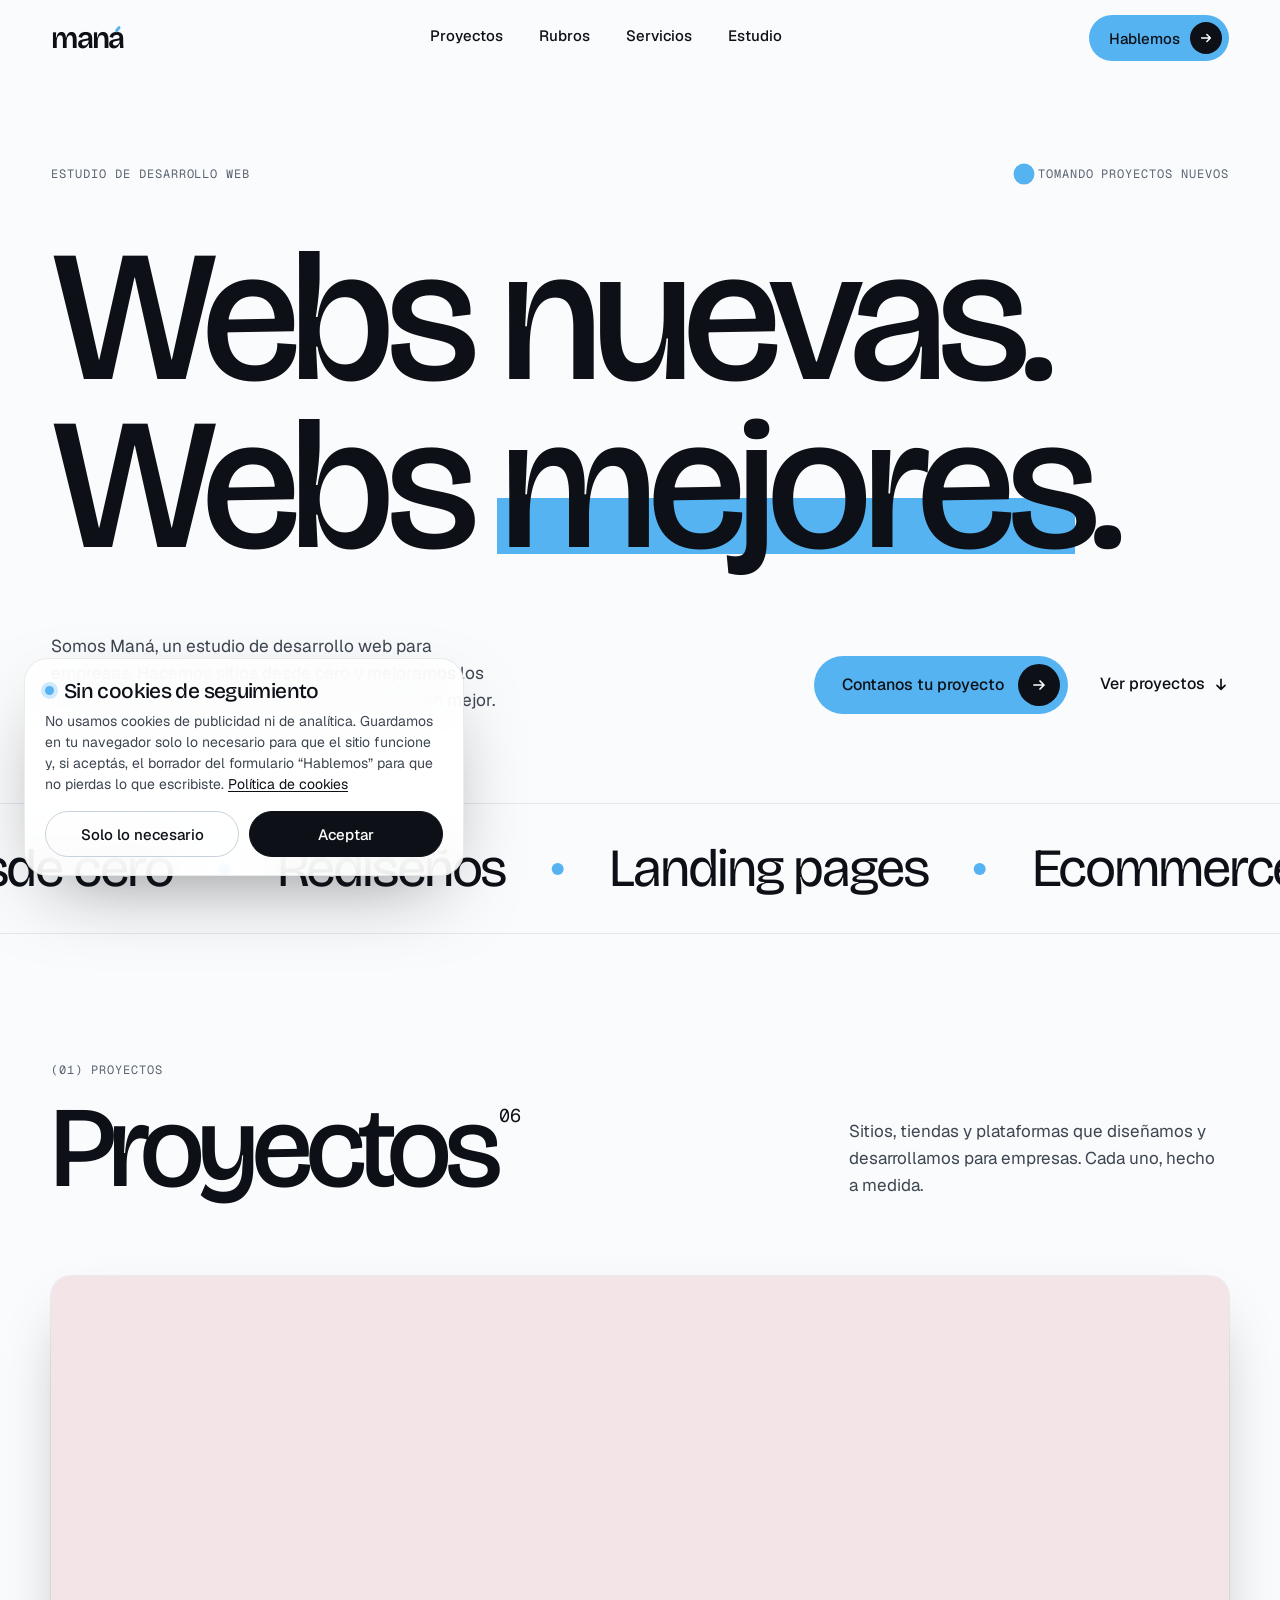
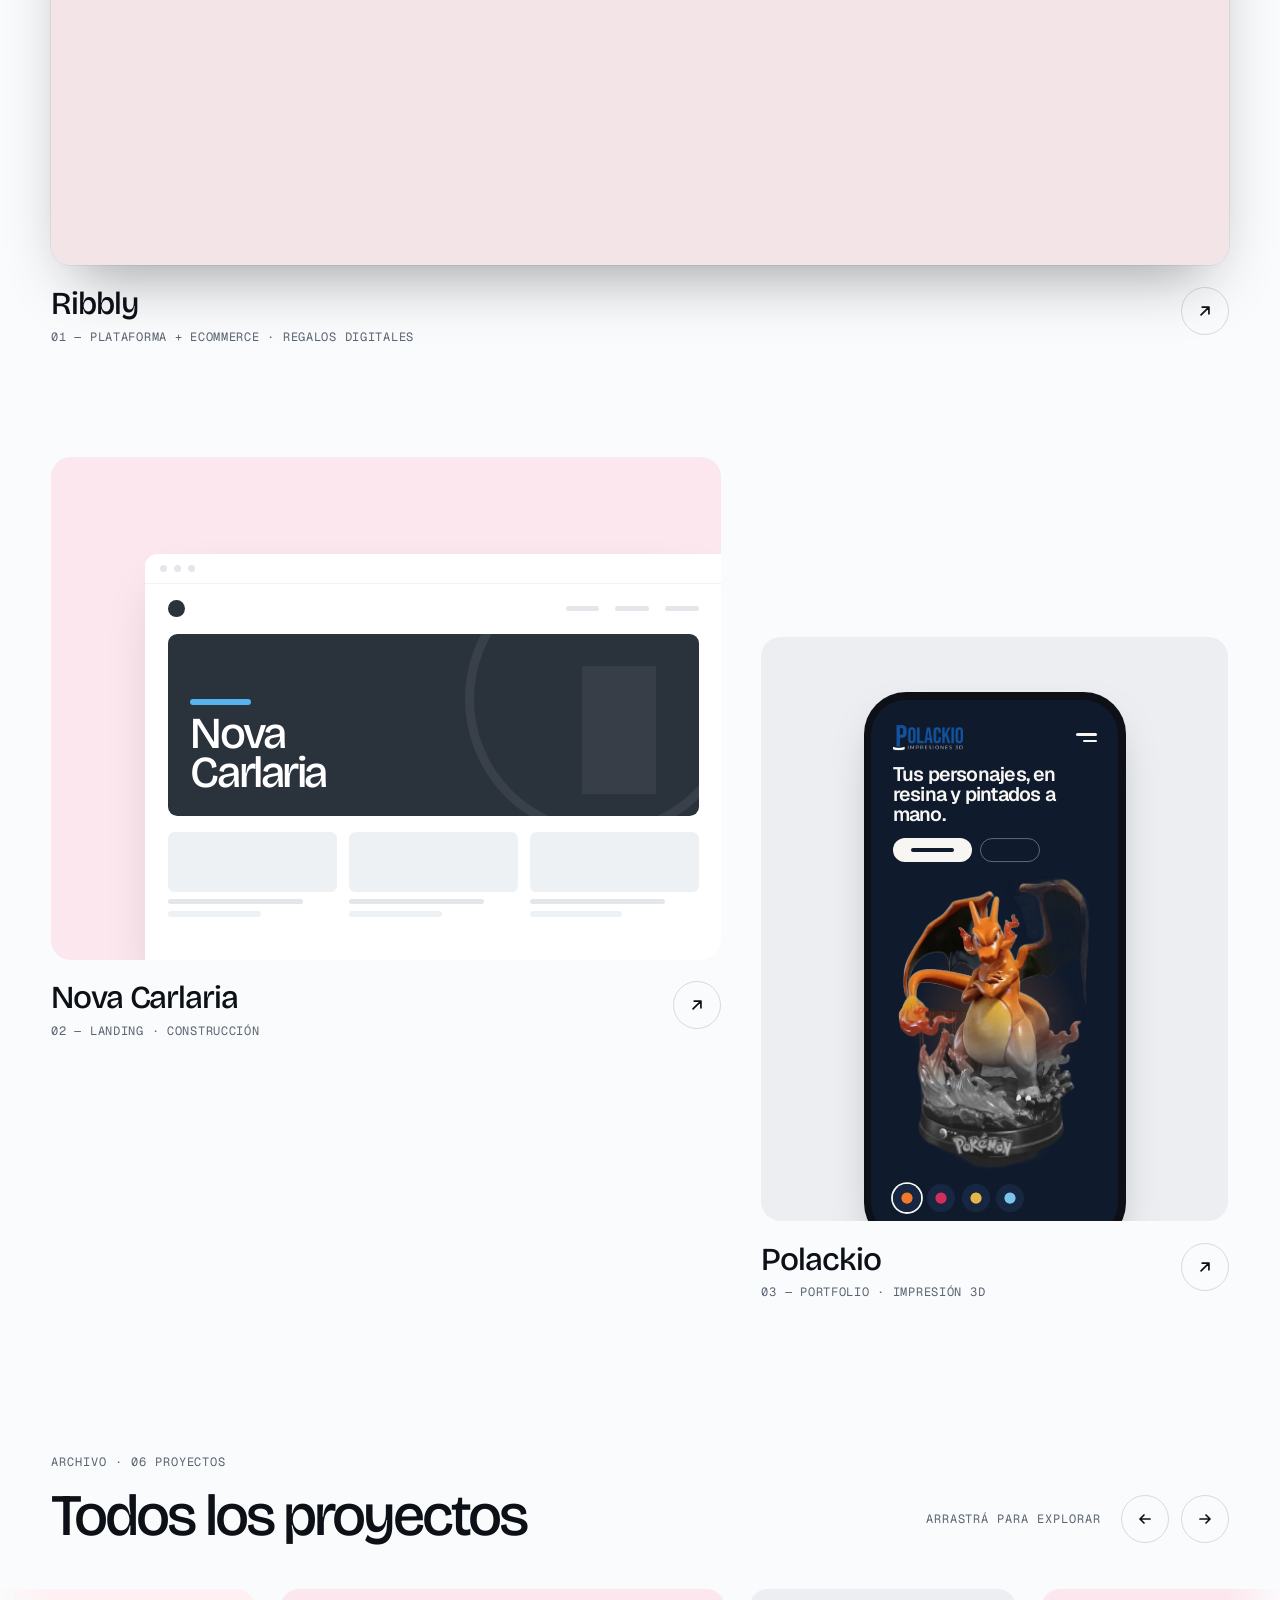
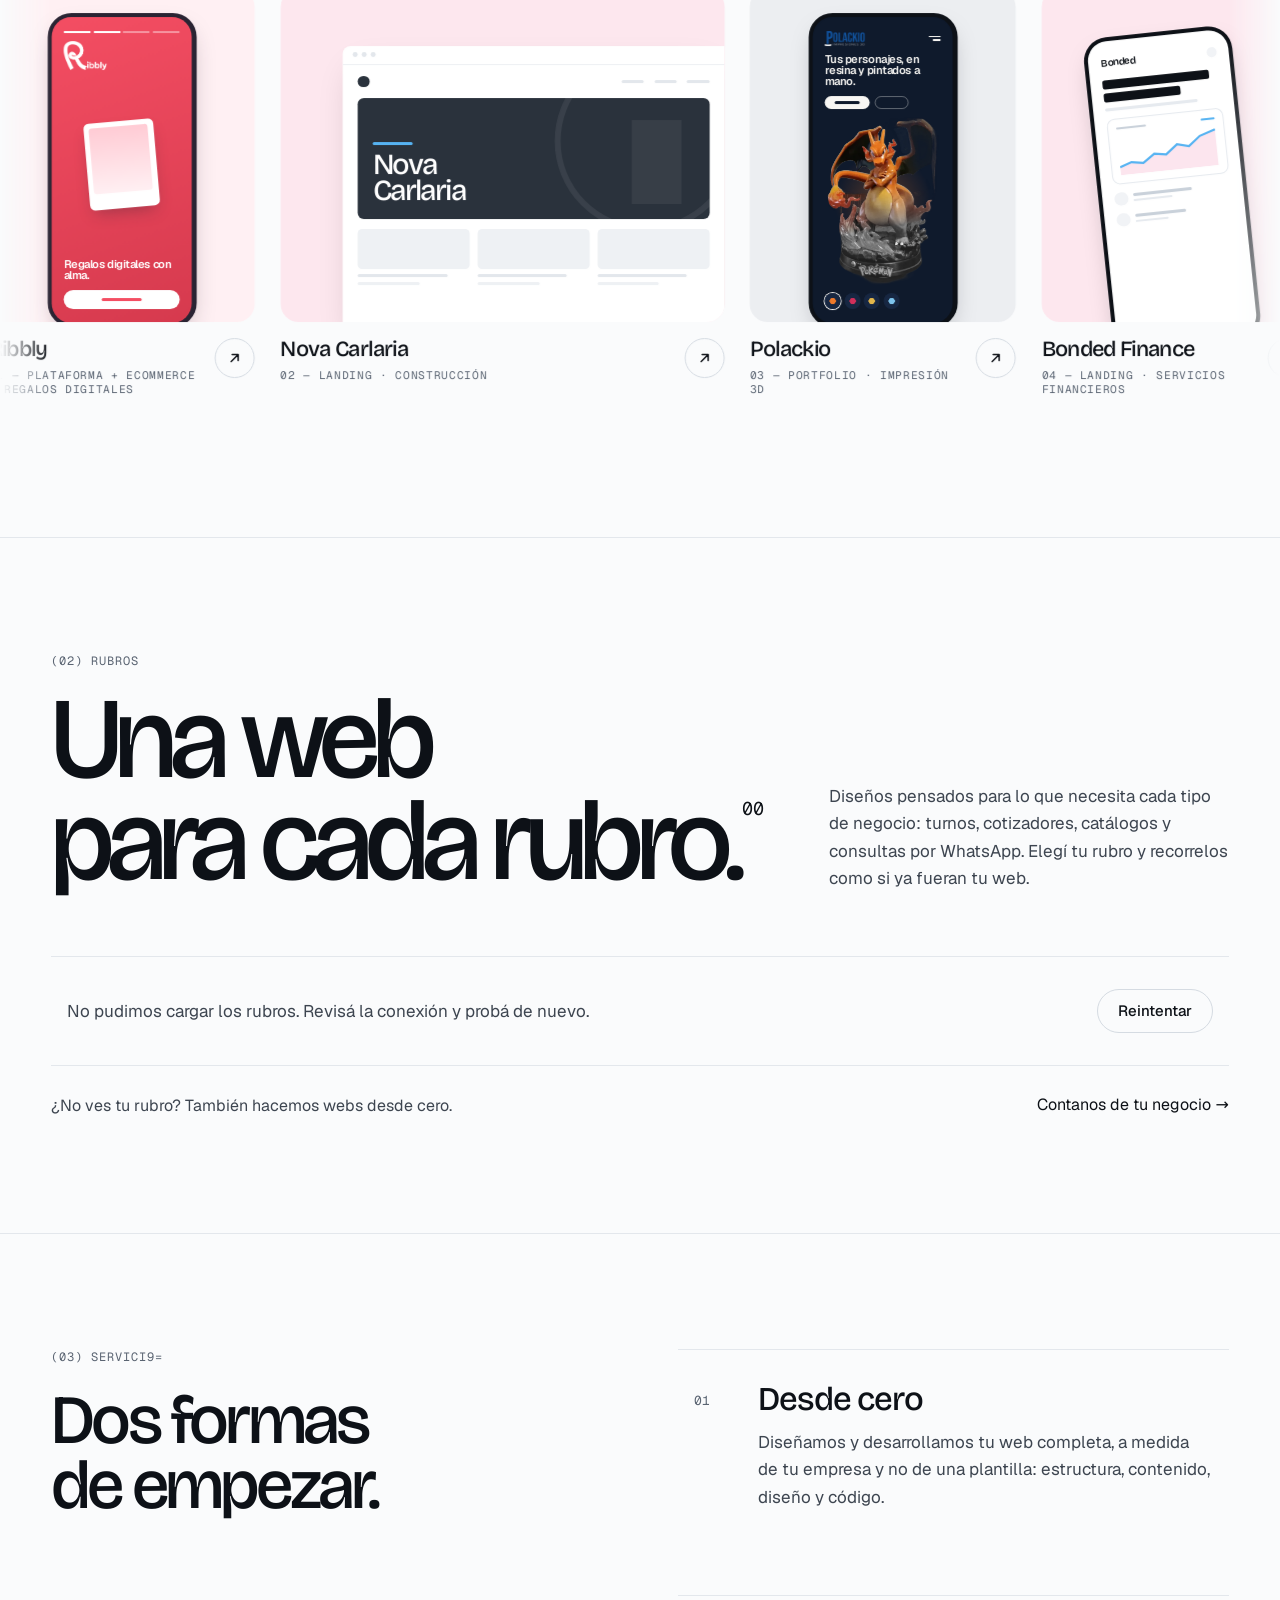
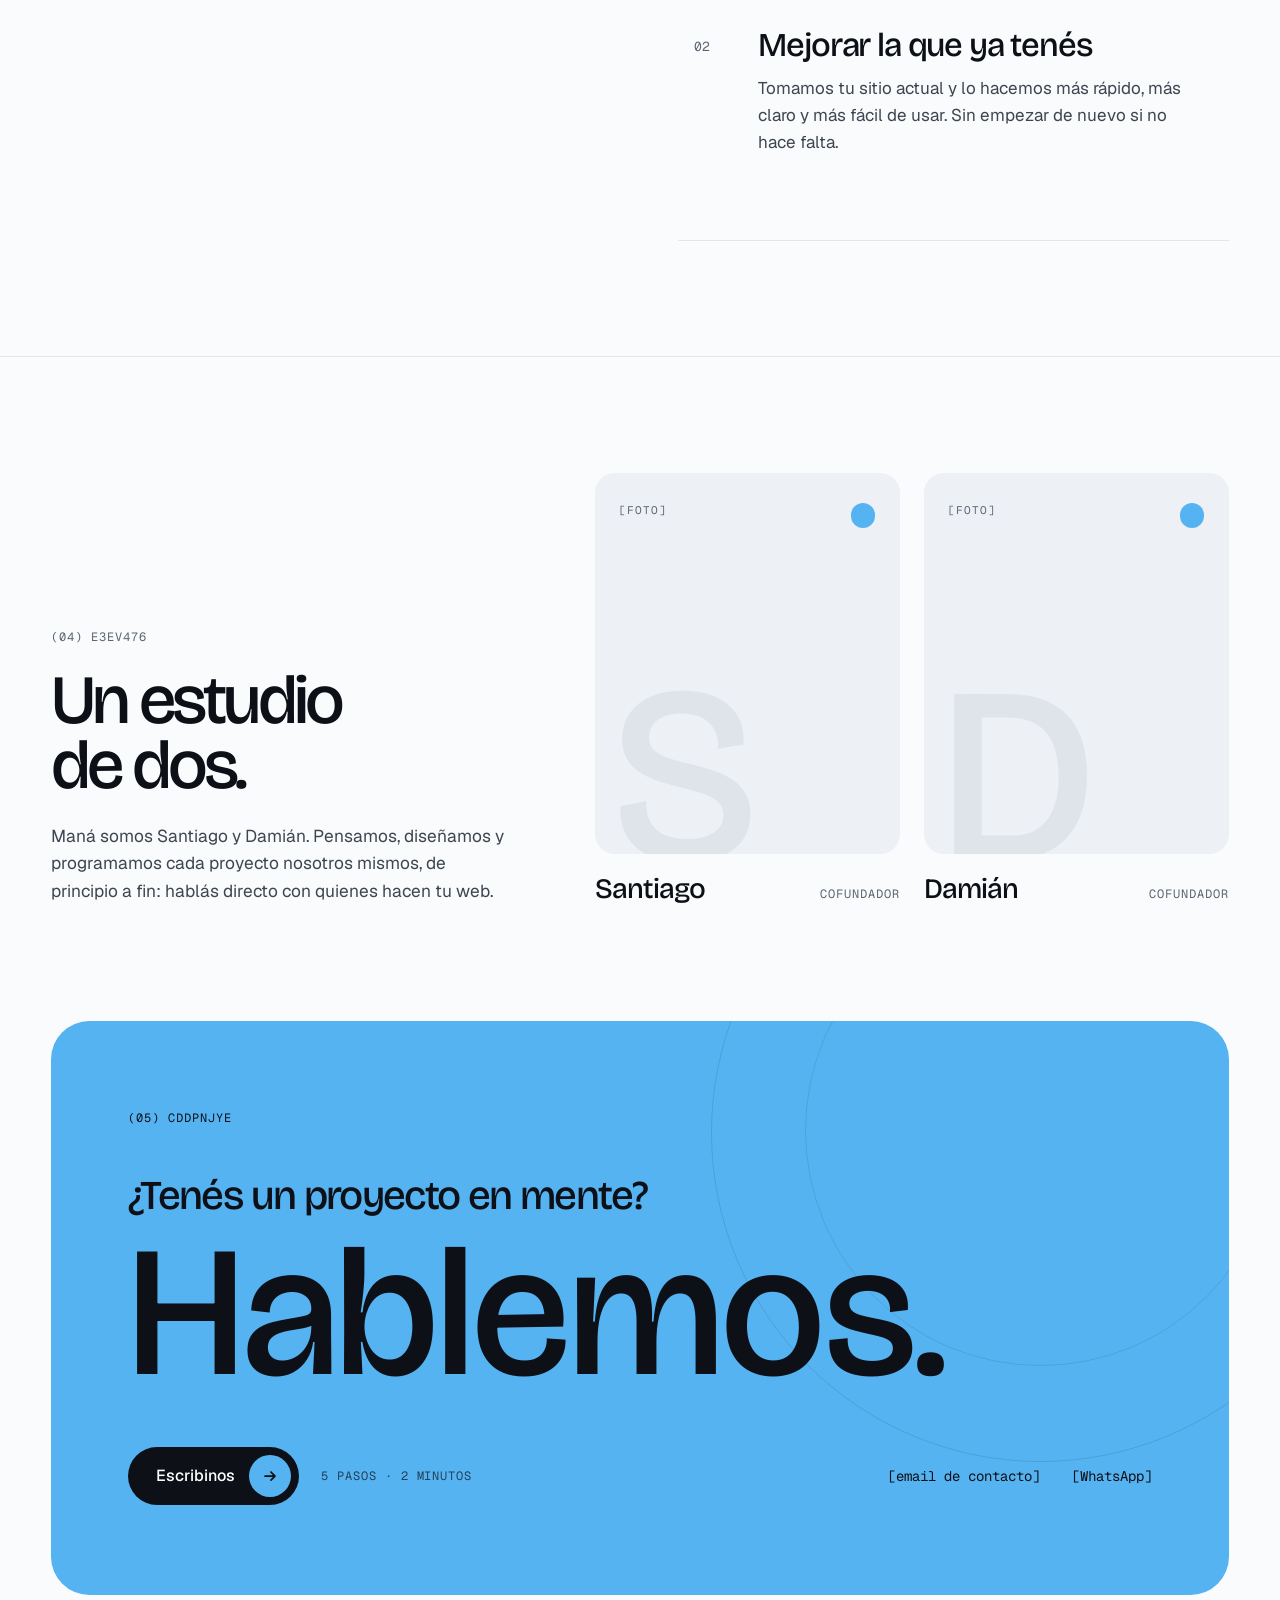
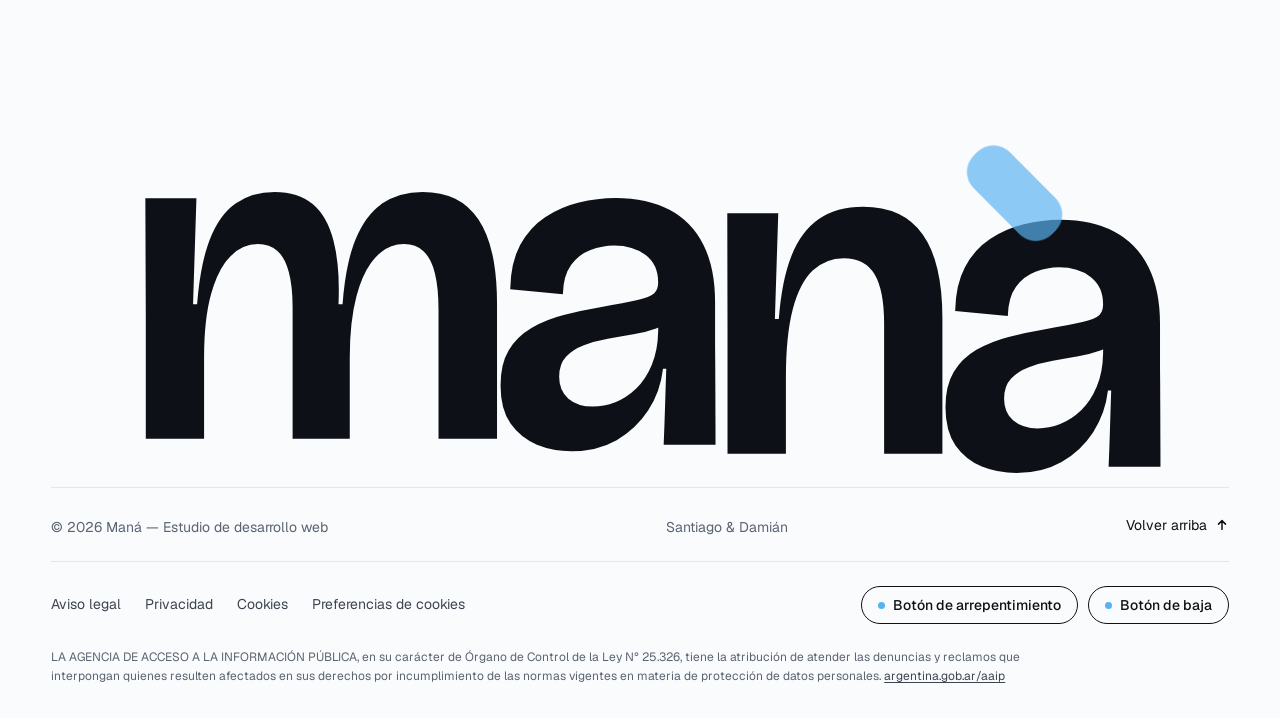
==== commit 537711ce: "Proyectos: capturas móviles de Ribbly en el carrusel del destacado en pantallas chicas Co-Authored-B" ====
--- a/index.html
+++ b/index.html
@@ -105,12 +105,12 @@
 
 <div class="c12" data-m="reveal">
 <a class="card" href="https://www.ribbly.com.ar/" target="_blank" rel="noopener" data-m="card" data-cursor="Visitar" aria-label="Ribbly, ver el sitio (se abre en otra pestaña)" style="display: block; color: #0D1117">
-<div class="ar-wide" style="position: relative; overflow: hidden; border-radius: 20px; background: #FFF0F3; container-type: inline-size">
+<div class="ar-wide rb-card" style="position: relative; overflow: hidden; border-radius: 20px; background: #FFF0F3; container-type: inline-size">
 <div data-m="media" style="position: absolute; inset: 0">
 <div aria-hidden="true" data-g="parallax" class="rb-slides" style="position: absolute; left: 0; right: 0; top: -5%; bottom: -5%">
-<img class="rb-slide" src="/assets/img/proyectos/ribbly-1.webp" alt="" width="1686" height="978" loading="lazy" decoding="async">
-<img class="rb-slide" src="/assets/img/proyectos/ribbly-2.webp" alt="" width="1686" height="978" loading="lazy" decoding="async">
-<img class="rb-slide" src="/assets/img/proyectos/ribbly-3.webp" alt="" width="1686" height="978" loading="lazy" decoding="async">
+<picture class="rb-slide"><source media="(max-width: 899px)" srcset="/assets/img/proyectos/ribbly-m1.webp" width="469" height="1208"><img src="/assets/img/proyectos/ribbly-1.webp" alt="" width="1686" height="978" loading="lazy" decoding="async"></picture>
+<picture class="rb-slide"><source media="(max-width: 899px)" srcset="/assets/img/proyectos/ribbly-m2.webp" width="475" height="1213"><img src="/assets/img/proyectos/ribbly-2.webp" alt="" width="1686" height="978" loading="lazy" decoding="async"></picture>
+<picture class="rb-slide"><source media="(max-width: 899px)" srcset="/assets/img/proyectos/ribbly-m3.webp" width="478" height="1197"><img src="/assets/img/proyectos/ribbly-3.webp" alt="" width="1686" height="978" loading="lazy" decoding="async"></picture>
 </div>
 </div>
 </div>
--- a/assets/css/styles.css
+++ b/assets/css/styles.css
@@ -843,7 +843,9 @@
 
 /* Ribbly (destacado): capturas reales que se van pasando solas */
 .rb-slides{background:#F3E4E8}
-.rb-slide{position:absolute;inset:0;width:100%;height:100%;object-fit:cover;object-position:center top;opacity:0;animation:rb-fade 15s infinite}
+.rb-slide{position:absolute;inset:0;opacity:0;animation:rb-fade 15s infinite}
+.rb-slide img{display:block;width:100%;height:100%;object-fit:cover;object-position:center top}
+@media (max-width:899px){.rb-card{aspect-ratio:4/5}}
 .rb-slide:nth-child(2){animation-delay:5s}
 .rb-slide:nth-child(3){animation-delay:10s}
 @keyframes rb-fade{0%{opacity:0}4%{opacity:1}33%{opacity:1}37%{opacity:0}100%{opacity:0}}
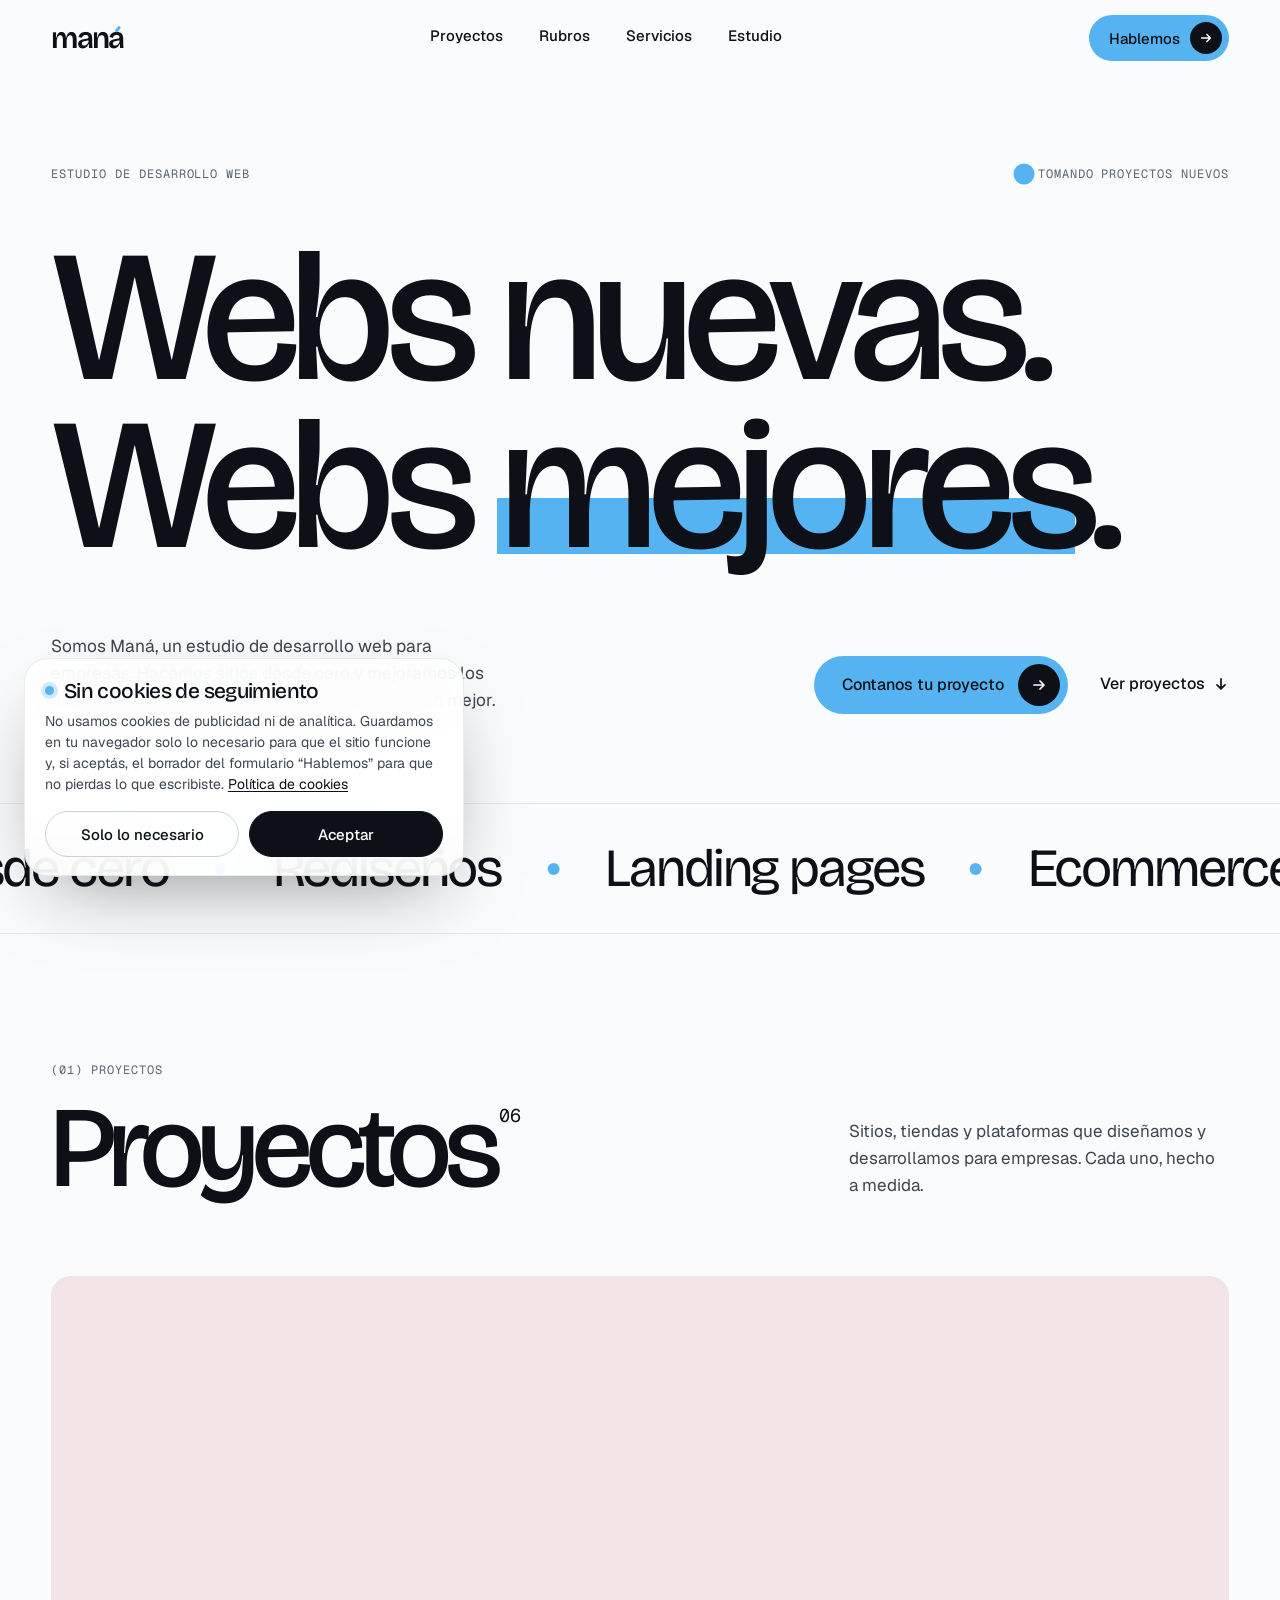
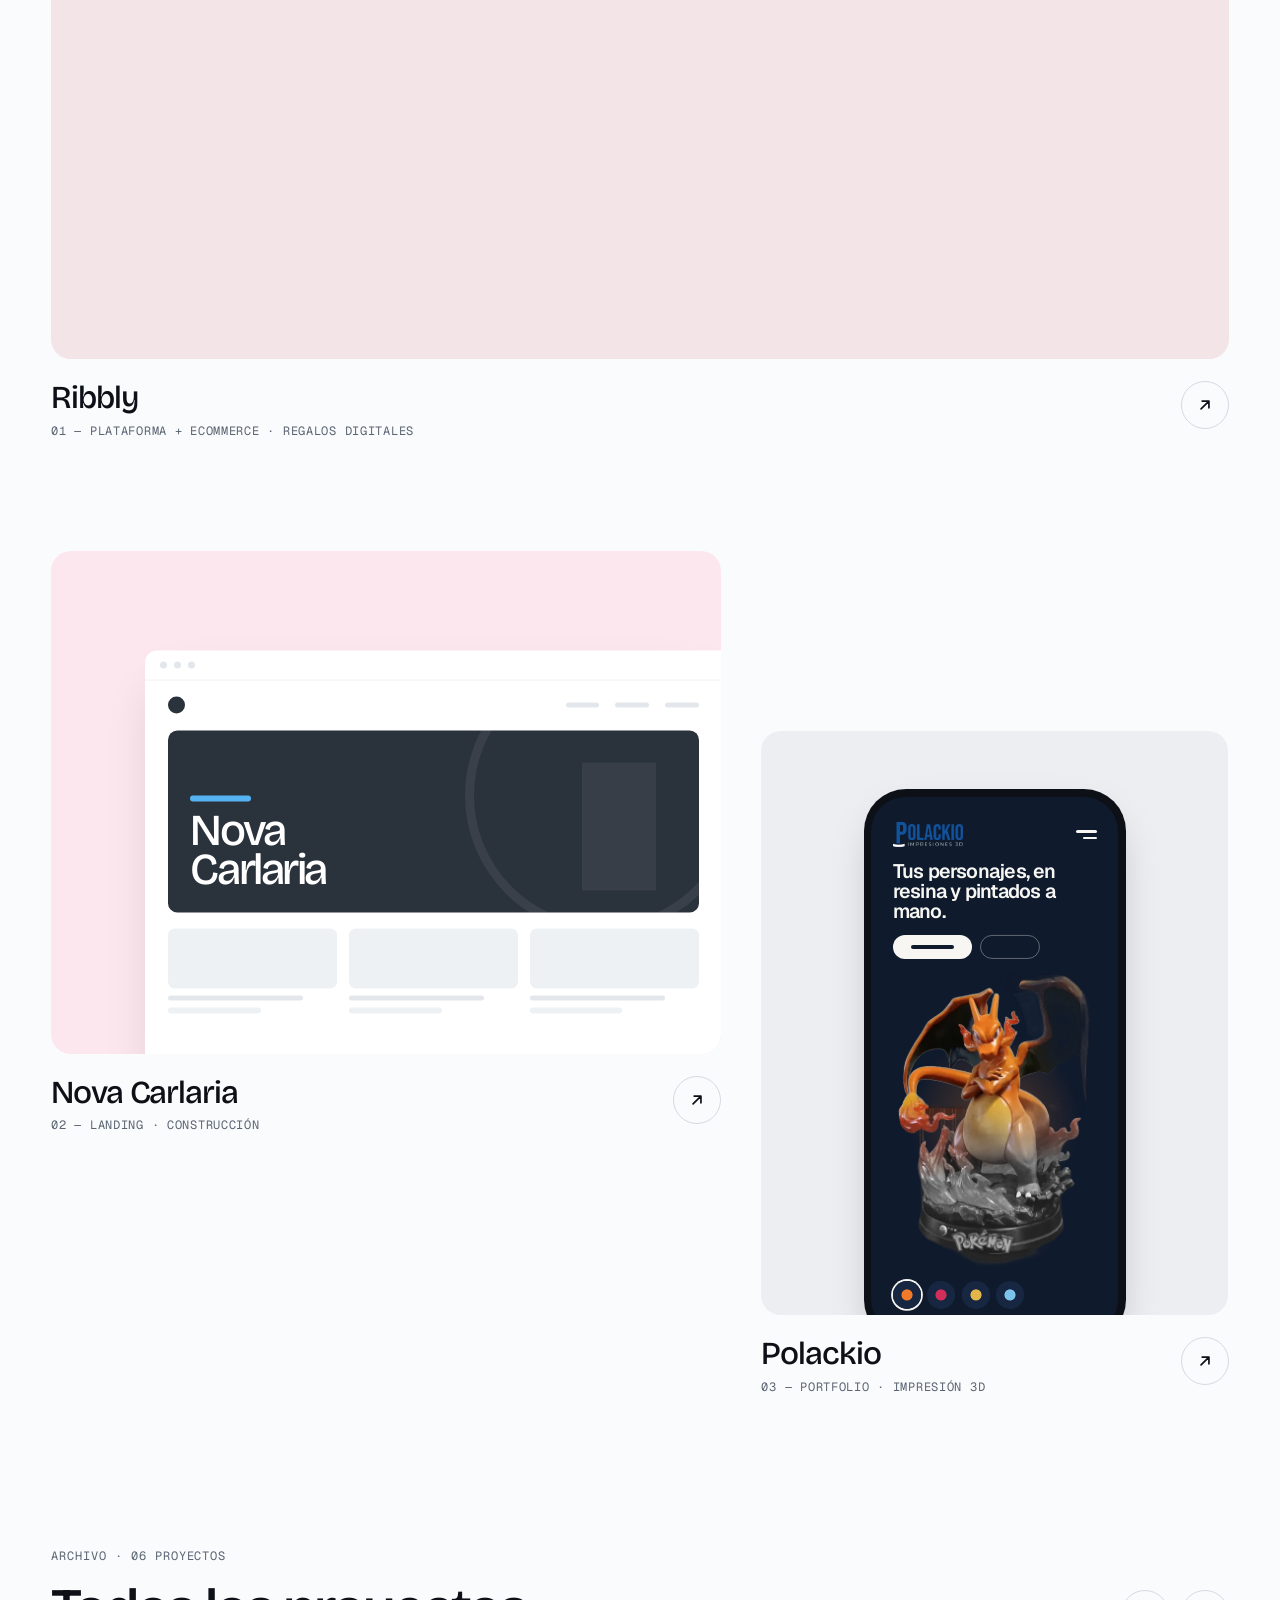
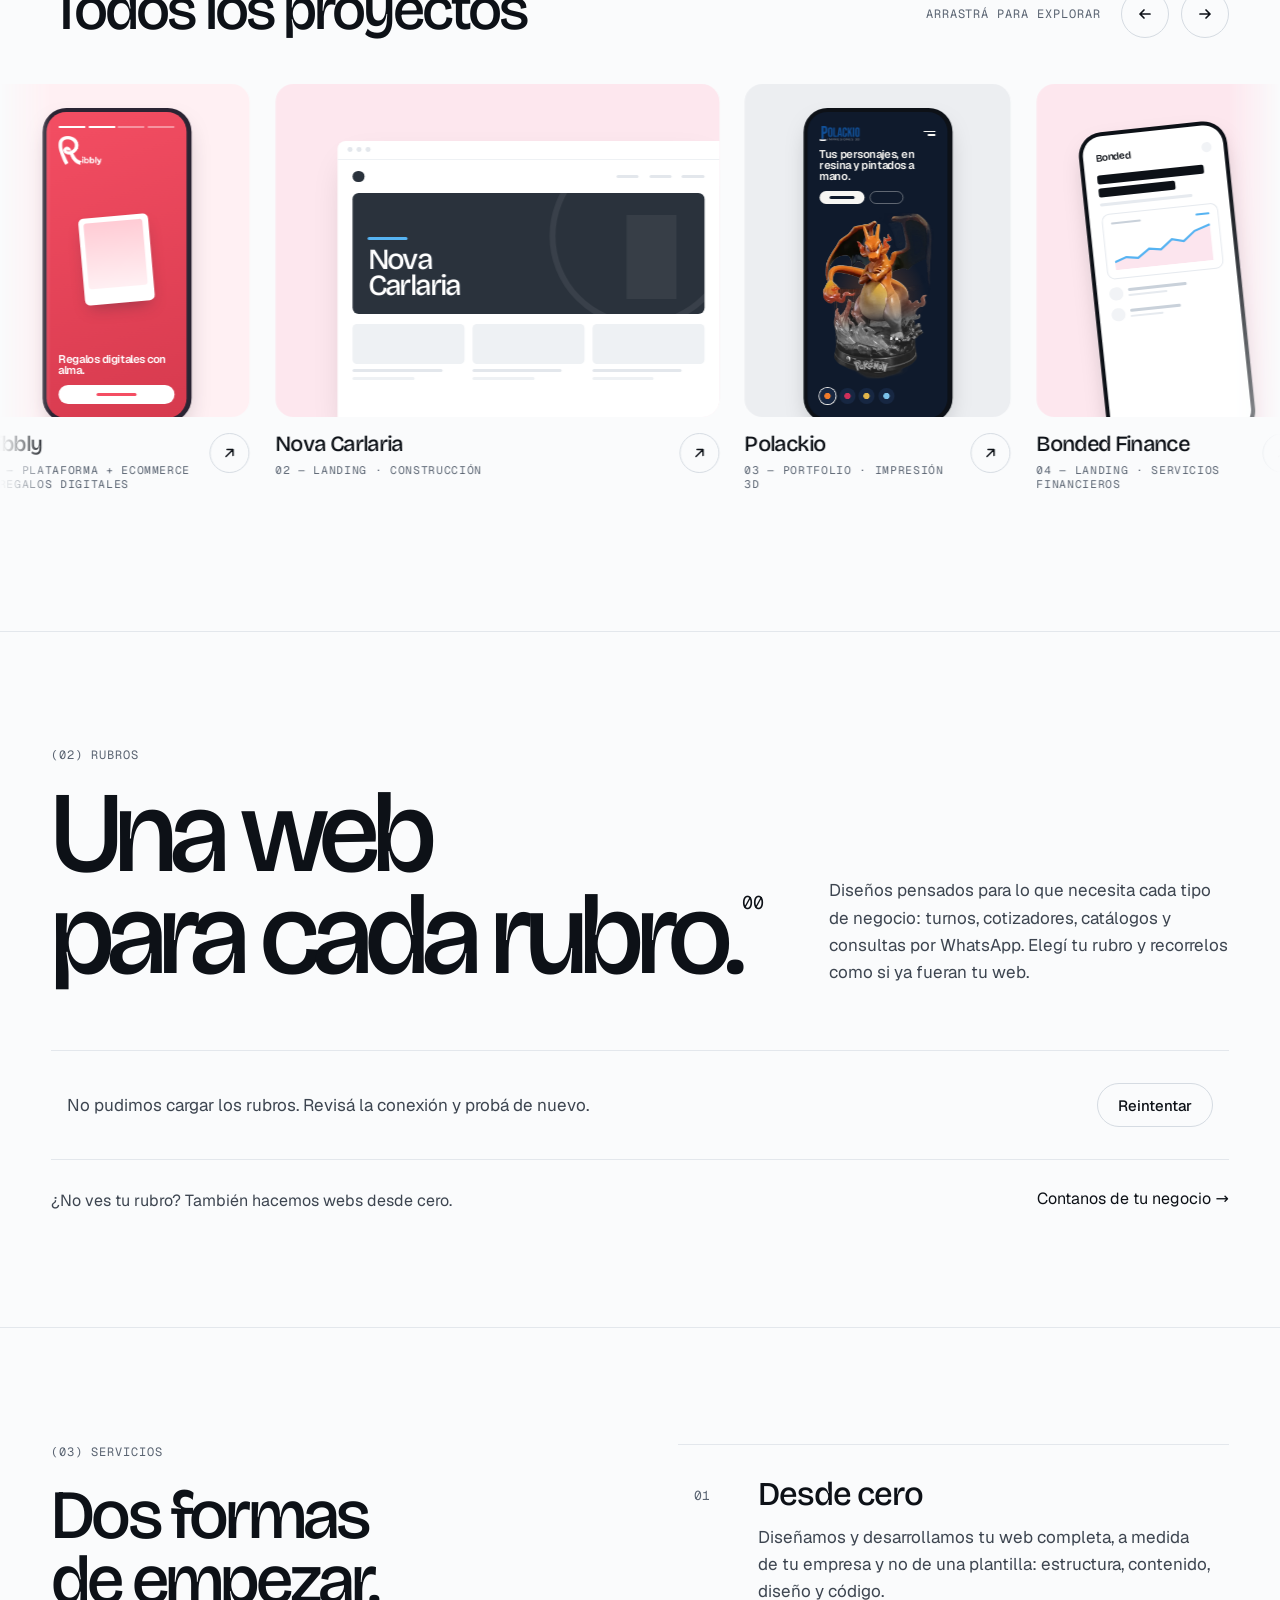
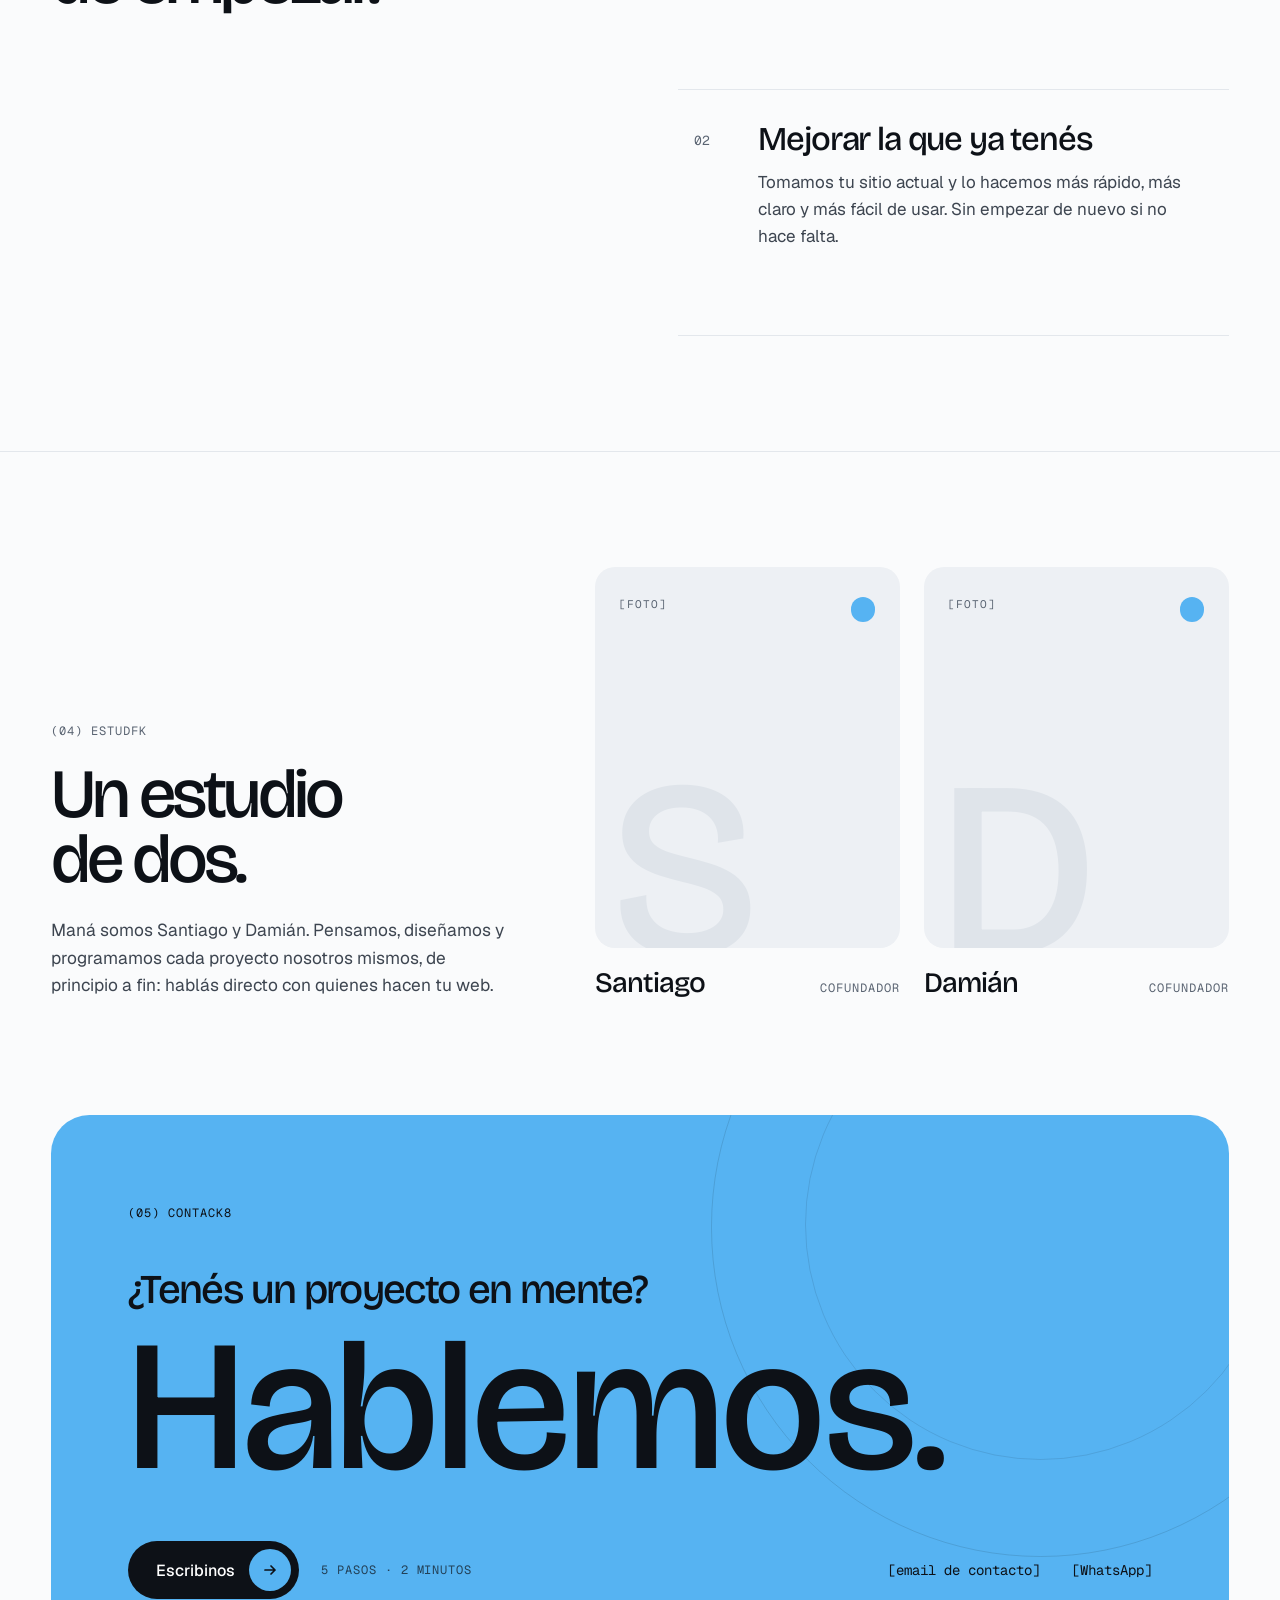
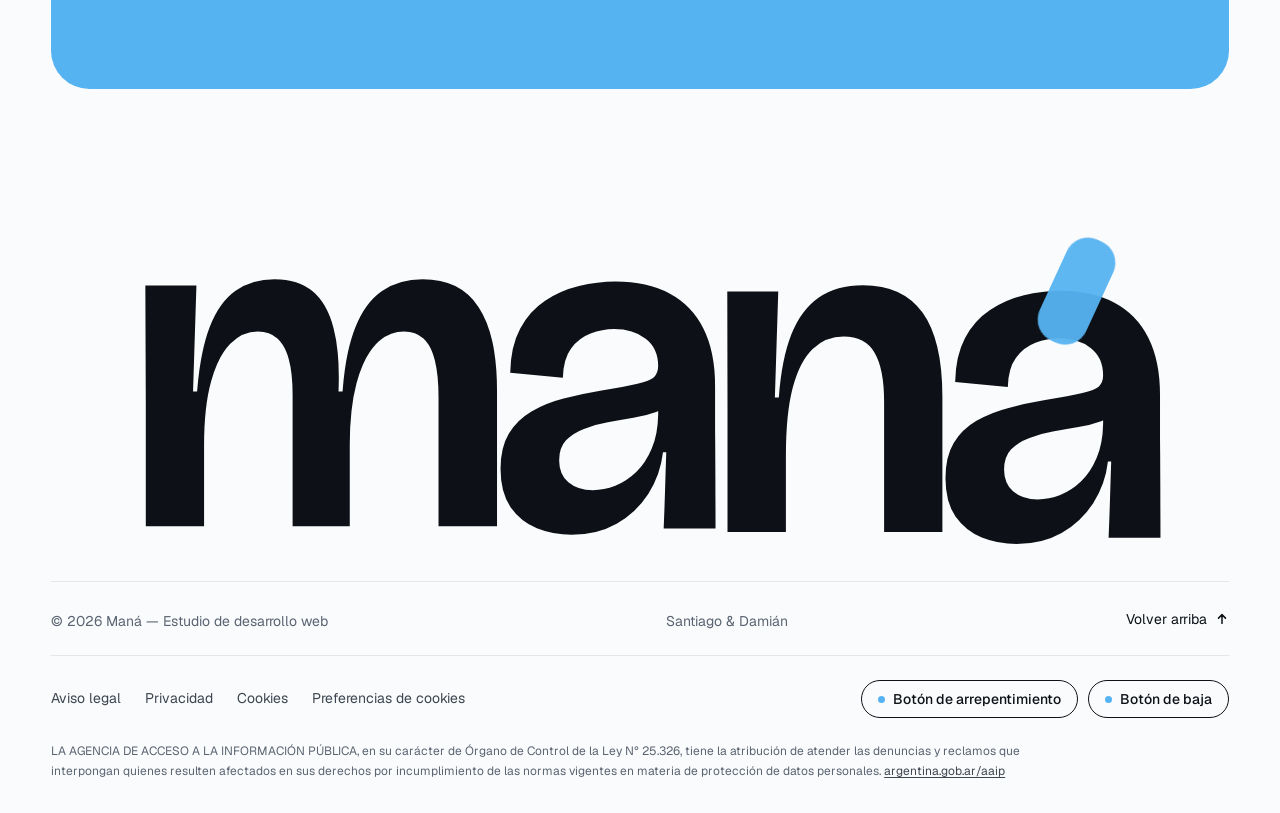
==== commit 6c7eddc2: "Proyectos: el destacado de Ribbly muestra las capturas enteras, con el contenedor a su medida Co-Aut" ====
--- a/index.html
+++ b/index.html
@@ -105,9 +105,9 @@
 
 <div class="c12" data-m="reveal">
 <a class="card" href="https://www.ribbly.com.ar/" target="_blank" rel="noopener" data-m="card" data-cursor="Visitar" aria-label="Ribbly, ver el sitio (se abre en otra pestaña)" style="display: block; color: #0D1117">
-<div class="ar-wide rb-card" style="position: relative; overflow: hidden; border-radius: 20px; background: #FFF0F3; container-type: inline-size">
-<div data-m="media" style="position: absolute; inset: 0">
-<div aria-hidden="true" data-g="parallax" class="rb-slides" style="position: absolute; left: 0; right: 0; top: -5%; bottom: -5%">
+<div class="ar-wide rb-feat" style="position: relative; overflow: hidden; border-radius: 20px; background: #FFF0F3; container-type: inline-size">
+<div data-m="media" style="position: absolute; inset: 0">
+<div aria-hidden="true" class="rb-slides" style="position: absolute; inset: 0">
 <picture class="rb-slide"><source media="(max-width: 899px)" srcset="/assets/img/proyectos/ribbly-m1.webp" width="469" height="1208"><img src="/assets/img/proyectos/ribbly-1.webp" alt="" width="1686" height="978" loading="lazy" decoding="async"></picture>
 <picture class="rb-slide"><source media="(max-width: 899px)" srcset="/assets/img/proyectos/ribbly-m2.webp" width="475" height="1213"><img src="/assets/img/proyectos/ribbly-2.webp" alt="" width="1686" height="978" loading="lazy" decoding="async"></picture>
 <picture class="rb-slide"><source media="(max-width: 899px)" srcset="/assets/img/proyectos/ribbly-m3.webp" width="478" height="1197"><img src="/assets/img/proyectos/ribbly-3.webp" alt="" width="1686" height="978" loading="lazy" decoding="async"></picture>
--- a/assets/css/styles.css
+++ b/assets/css/styles.css
@@ -845,7 +845,8 @@
 .rb-slides{background:#F3E4E8}
 .rb-slide{position:absolute;inset:0;opacity:0;animation:rb-fade 15s infinite}
 .rb-slide img{display:block;width:100%;height:100%;object-fit:cover;object-position:center top}
-@media (max-width:899px){.rb-card{aspect-ratio:4/5}}
+.rb-feat.ar-wide{aspect-ratio:1686/978}
+@media (max-width:899px){.rb-feat.ar-wide{aspect-ratio:470/1206}}
 .rb-slide:nth-child(2){animation-delay:5s}
 .rb-slide:nth-child(3){animation-delay:10s}
 @keyframes rb-fade{0%{opacity:0}4%{opacity:1}33%{opacity:1}37%{opacity:0}100%{opacity:0}}
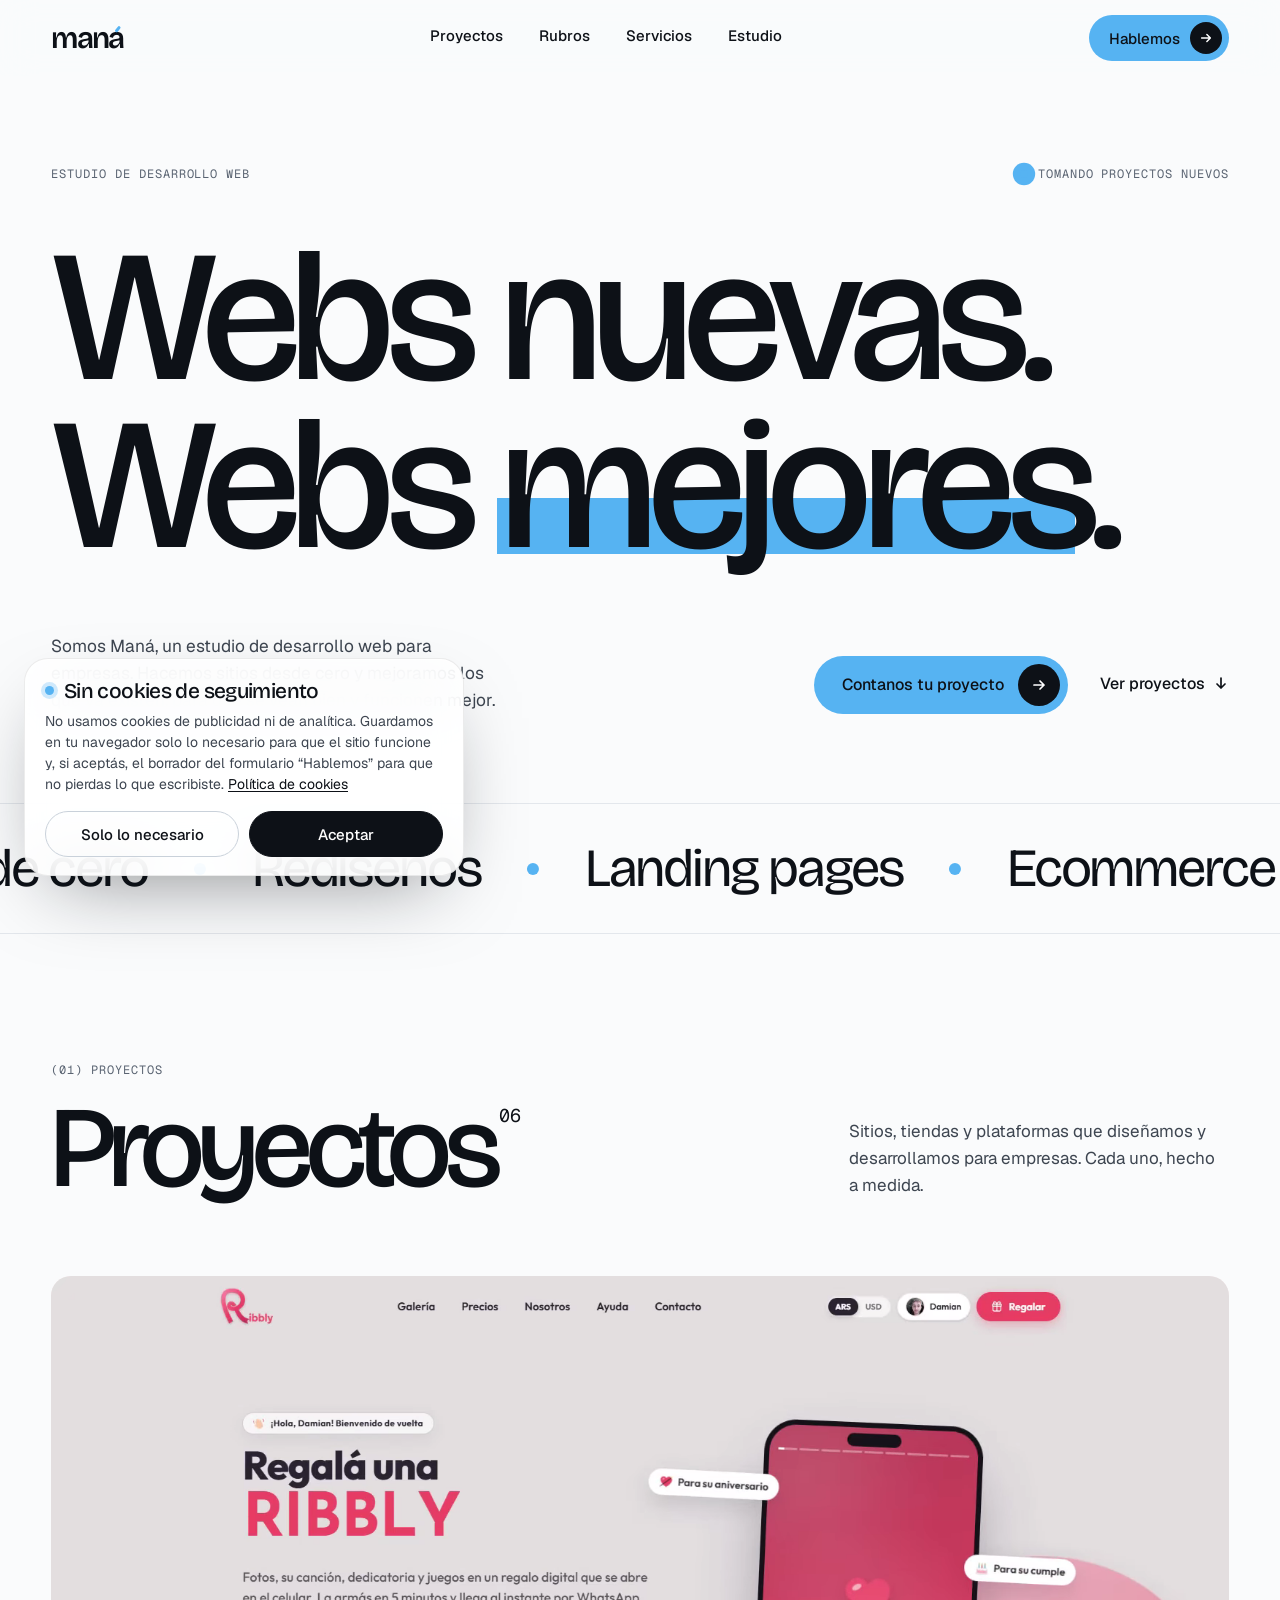
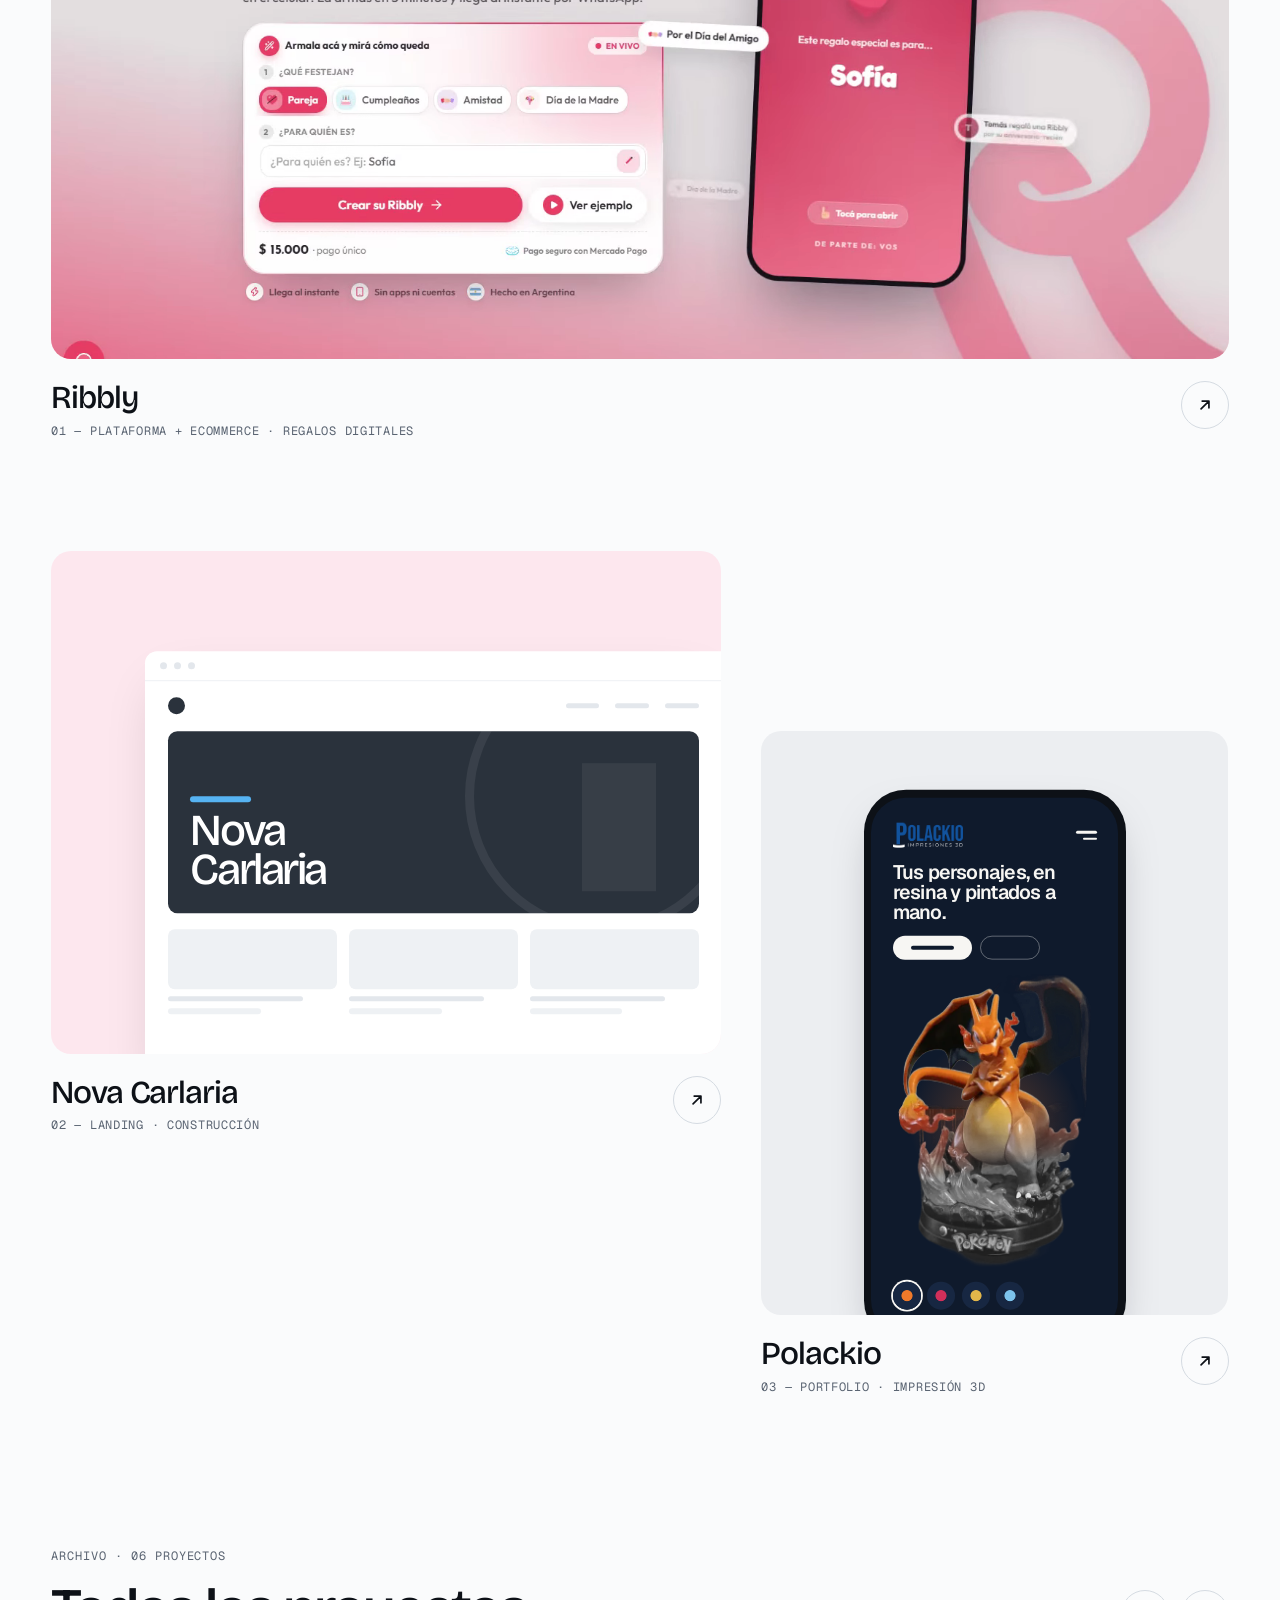
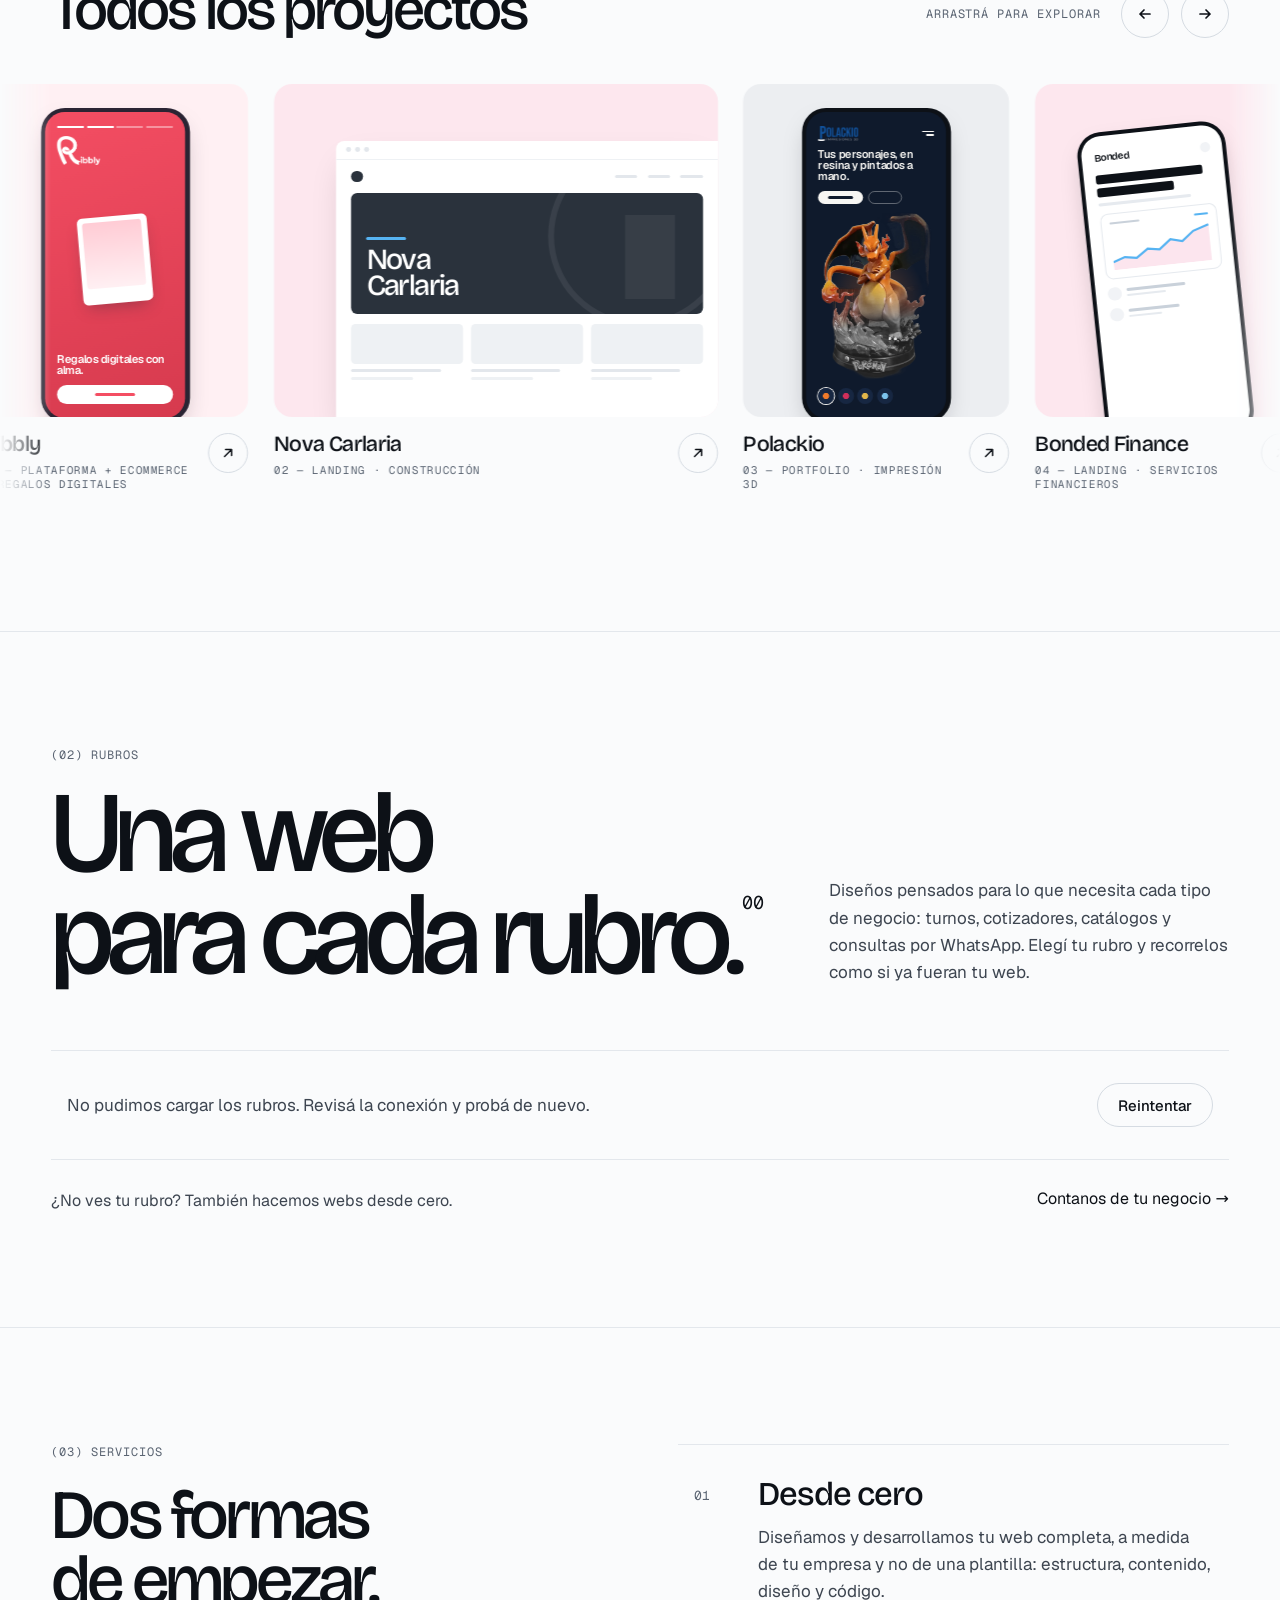
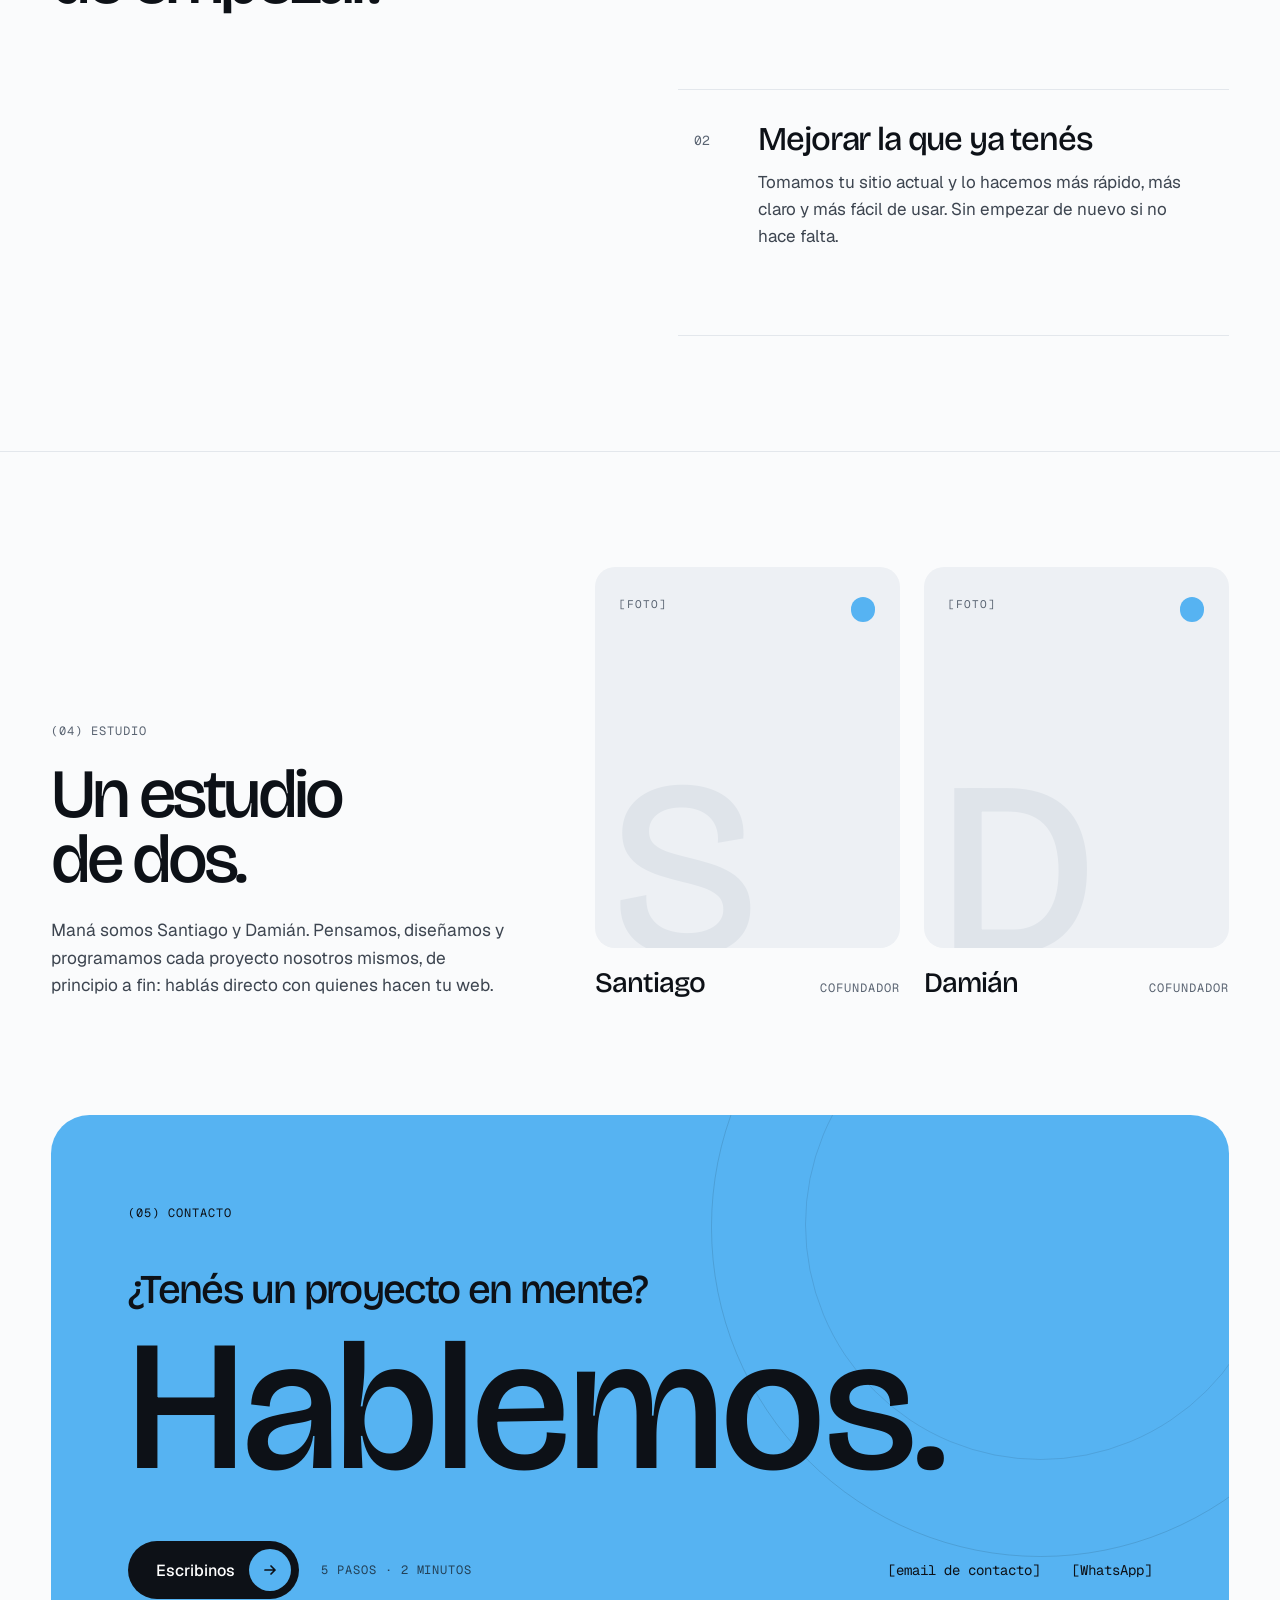
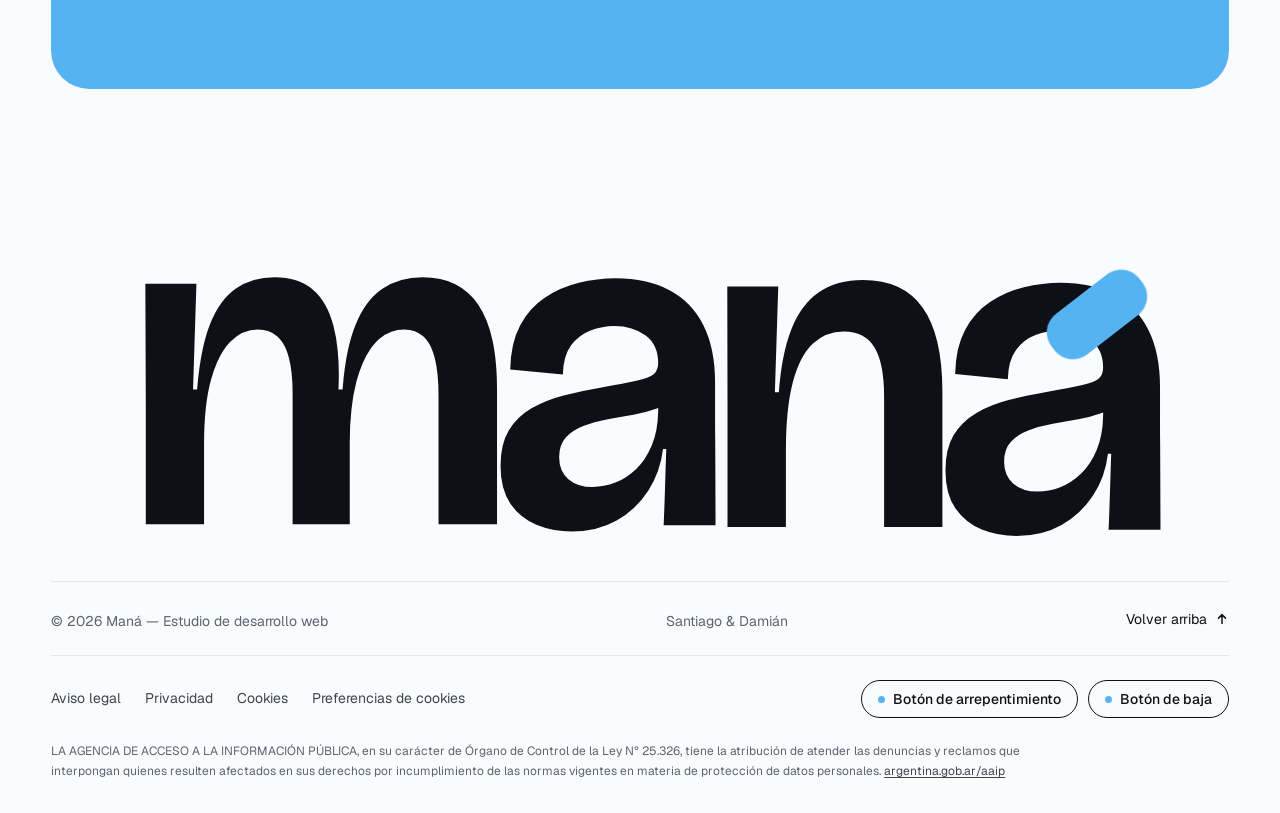
==== commit 087b9133: "Proyectos: video en loop en la portada de Ribbly en desktop Co-Authored-By: Claude Opus 5.5 <noreply" ====
--- a/index.html
+++ b/index.html
@@ -112,6 +112,8 @@
 <picture class="rb-slide"><source media="(max-width: 899px)" srcset="/assets/img/proyectos/ribbly-m2.webp" width="475" height="1213"><img src="/assets/img/proyectos/ribbly-2.webp" alt="" width="1686" height="978" loading="lazy" decoding="async"></picture>
 <picture class="rb-slide"><source media="(max-width: 899px)" srcset="/assets/img/proyectos/ribbly-m3.webp" width="478" height="1197"><img src="/assets/img/proyectos/ribbly-3.webp" alt="" width="1686" height="978" loading="lazy" decoding="async"></picture>
 </div>
+<video class="rb-video" aria-hidden="true" muted loop playsinline preload="none" poster="/assets/img/proyectos/ribbly-1.webp" data-src="/assets/video/Ribbly-portada.webm"></video>
+<script>(function(){var v=document.currentScript.previousElementSibling;if(matchMedia('(min-width:900px)').matches){v.src=v.dataset.src;v.autoplay=true;v.play&&v.play().catch(function(){});}})();</script>
 </div>
 </div>
 <div style="display: flex; align-items: flex-start; justify-content: space-between; gap: 16px; padding-top: 22px">
--- a/assets/css/styles.css
+++ b/assets/css/styles.css
@@ -850,4 +850,6 @@
 .rb-slide:nth-child(2){animation-delay:5s}
 .rb-slide:nth-child(3){animation-delay:10s}
 @keyframes rb-fade{0%{opacity:0}4%{opacity:1}33%{opacity:1}37%{opacity:0}100%{opacity:0}}
+.rb-video{display:none}
+@media (min-width:900px){.rb-video{display:block;position:absolute;inset:0;width:100%;height:100%;object-fit:cover;object-position:center top}.rb-slides{display:none}}
 @media (prefers-reduced-motion:reduce){.rb-slide{animation:none}.rb-slide:first-child{opacity:1}}
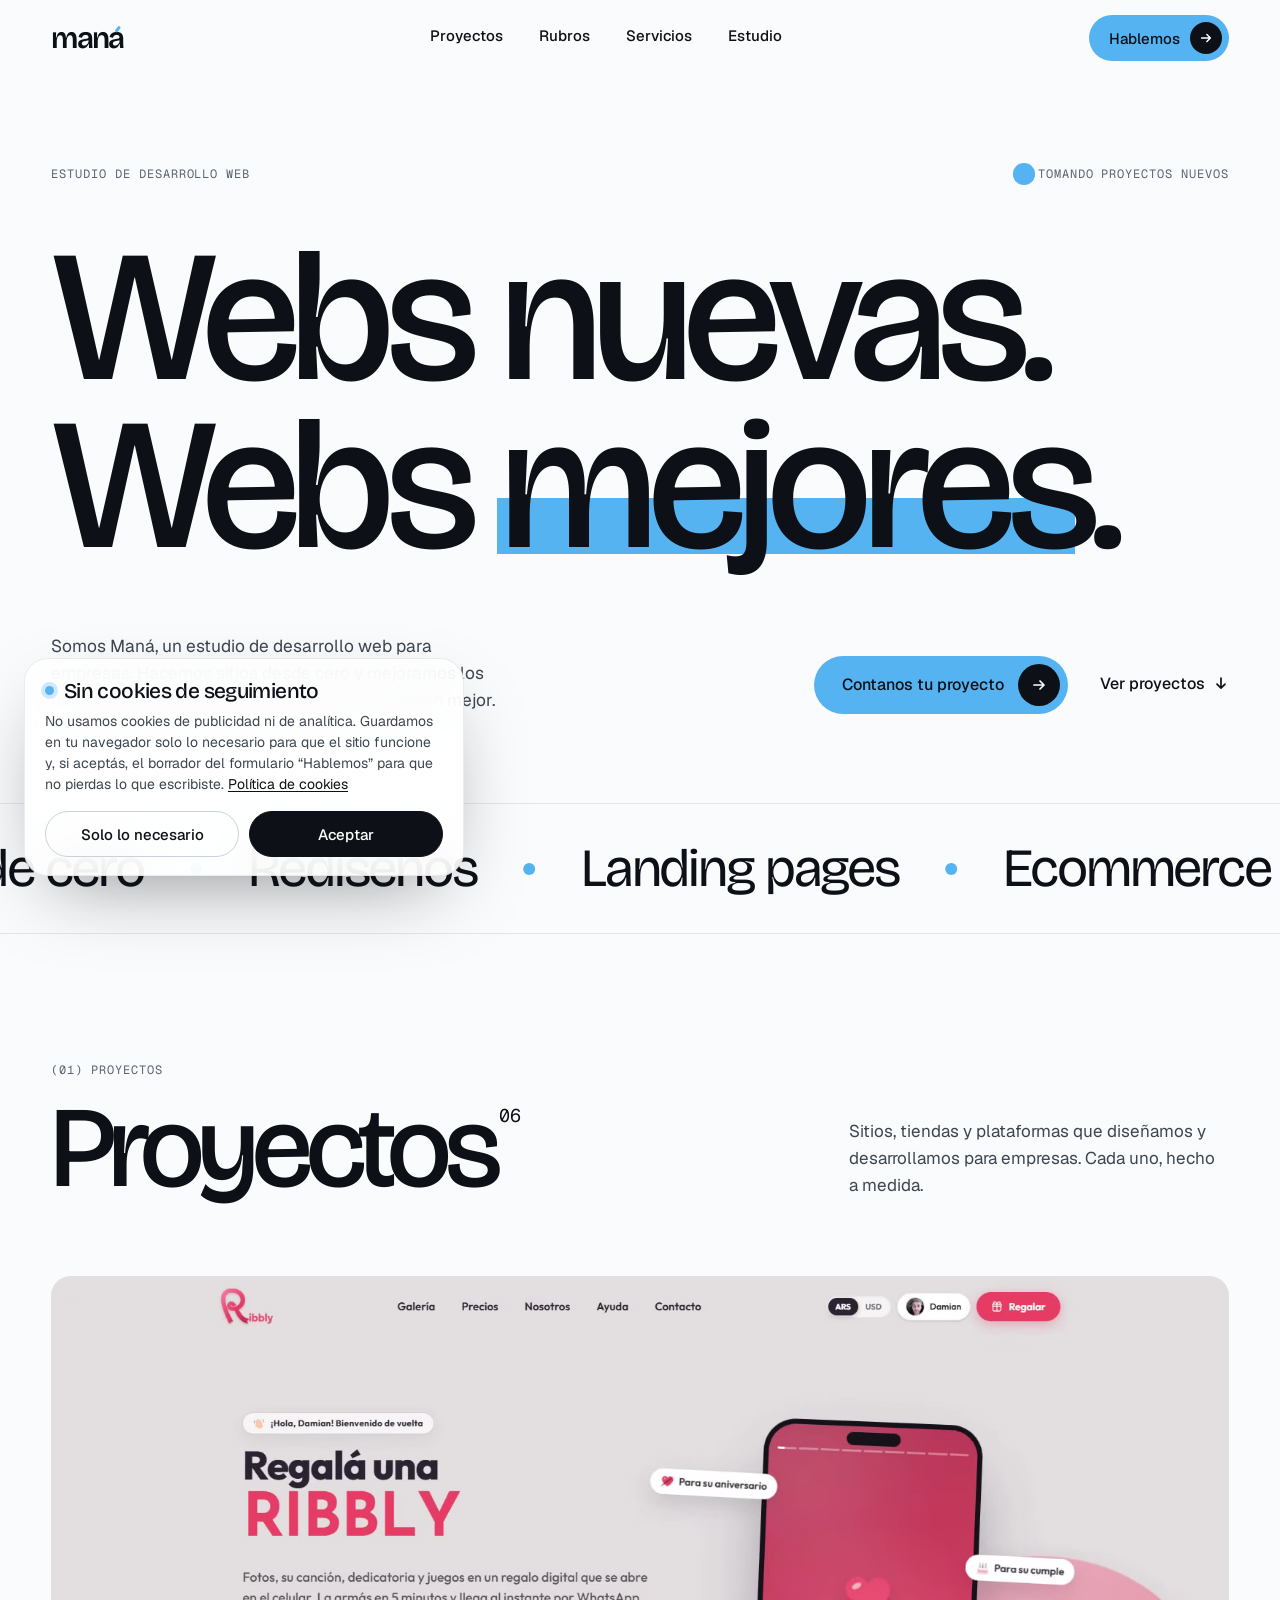
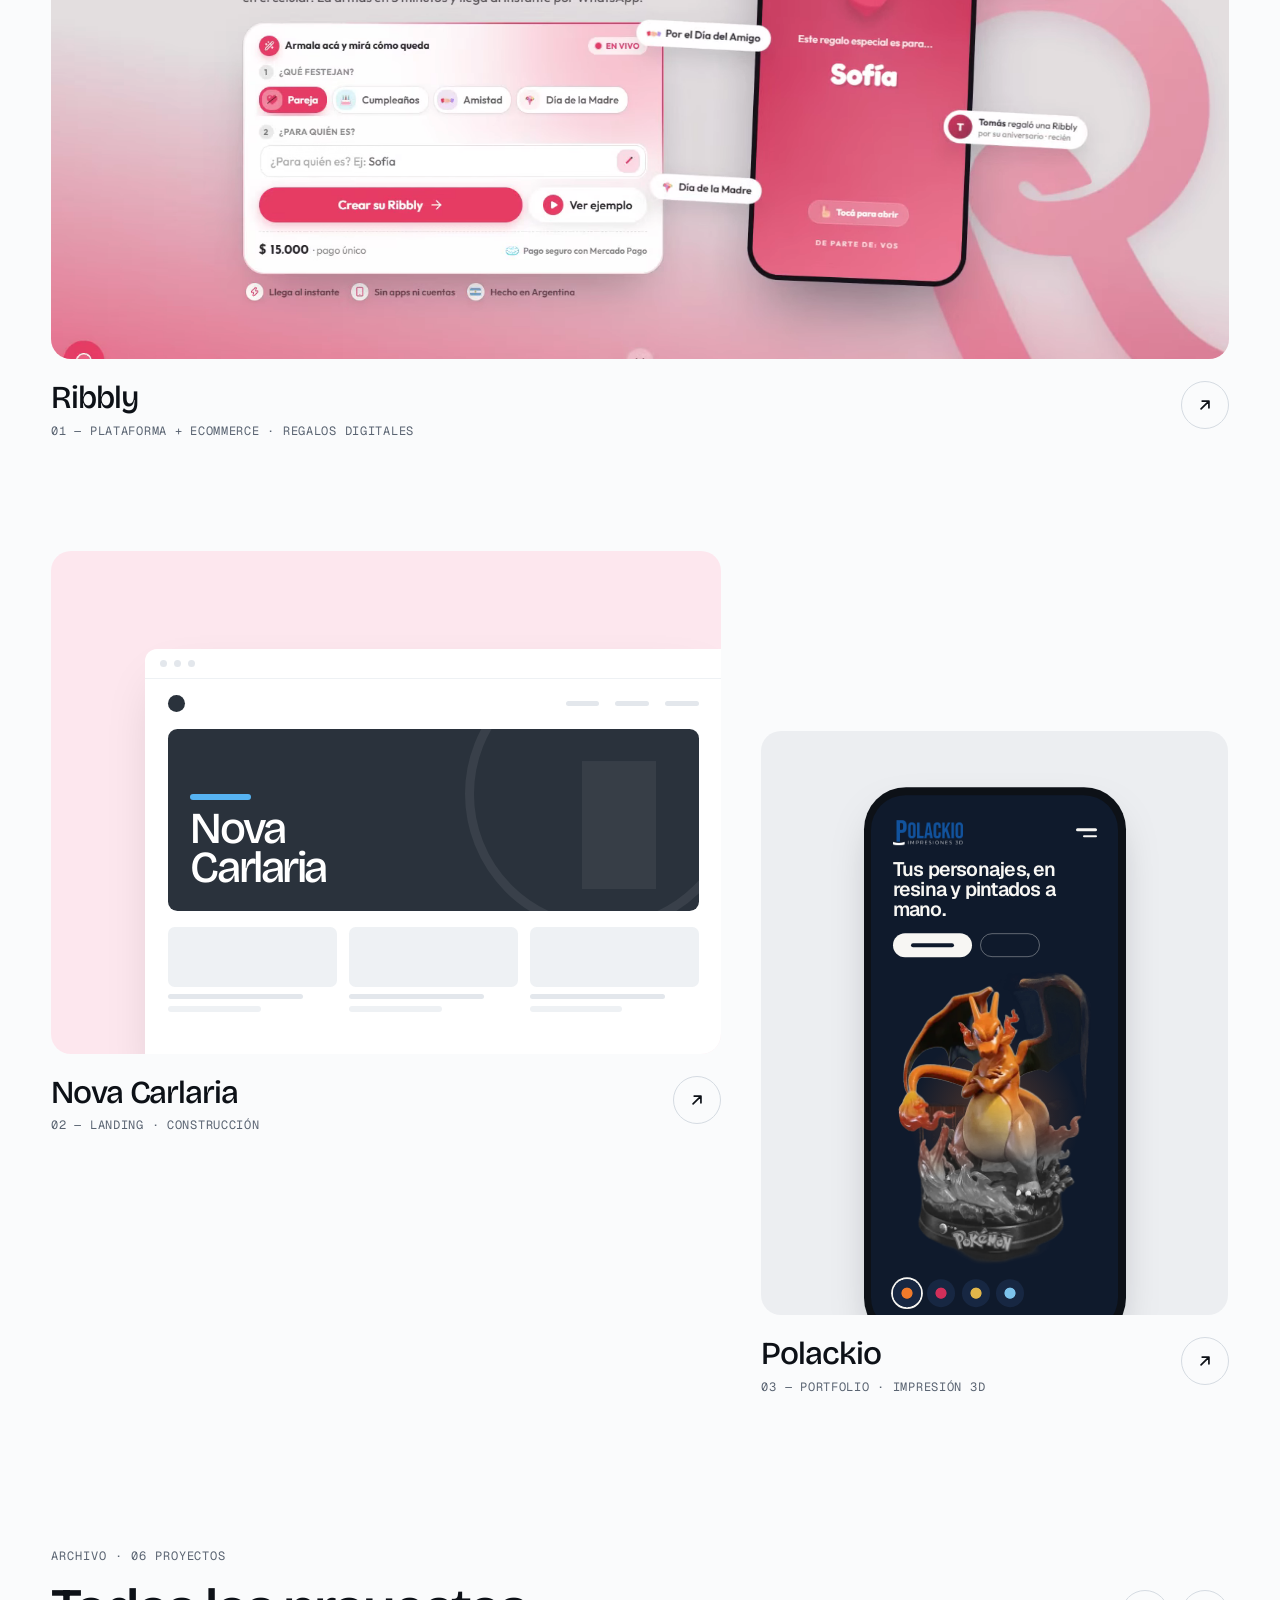
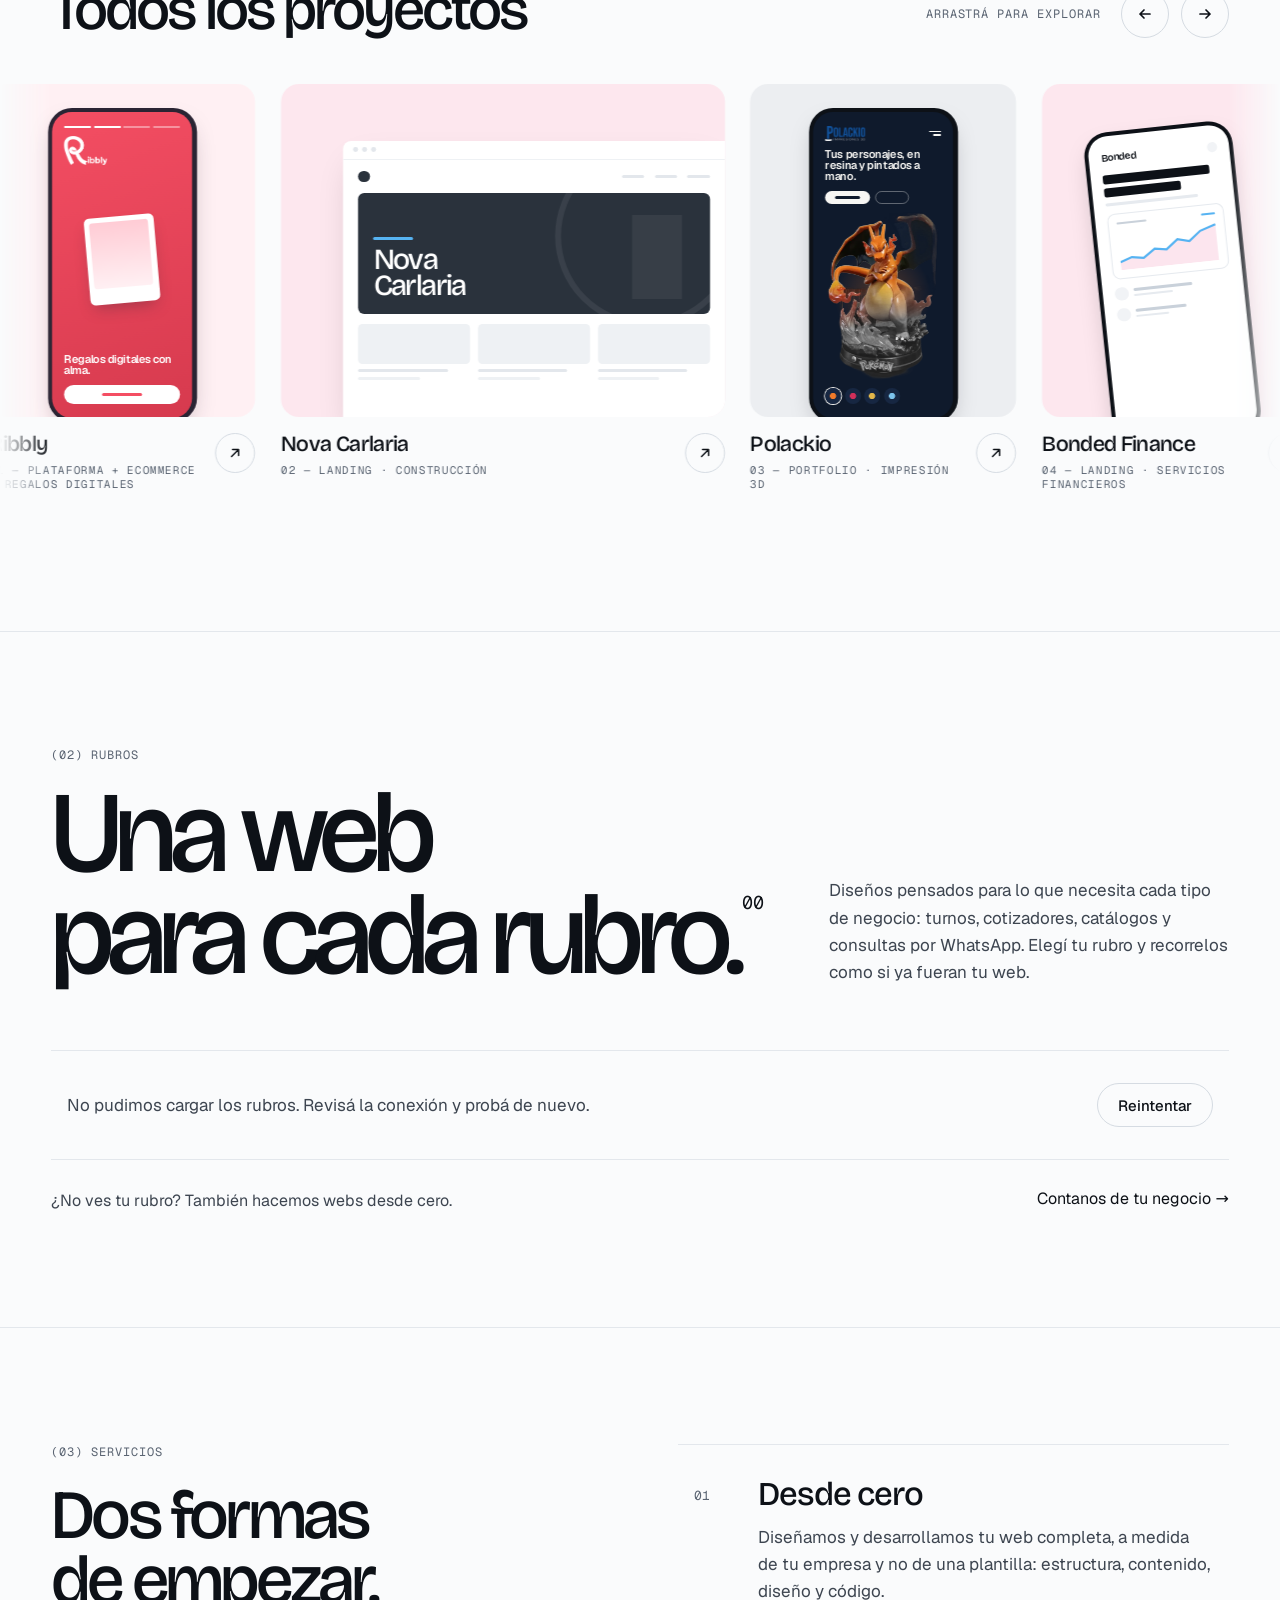
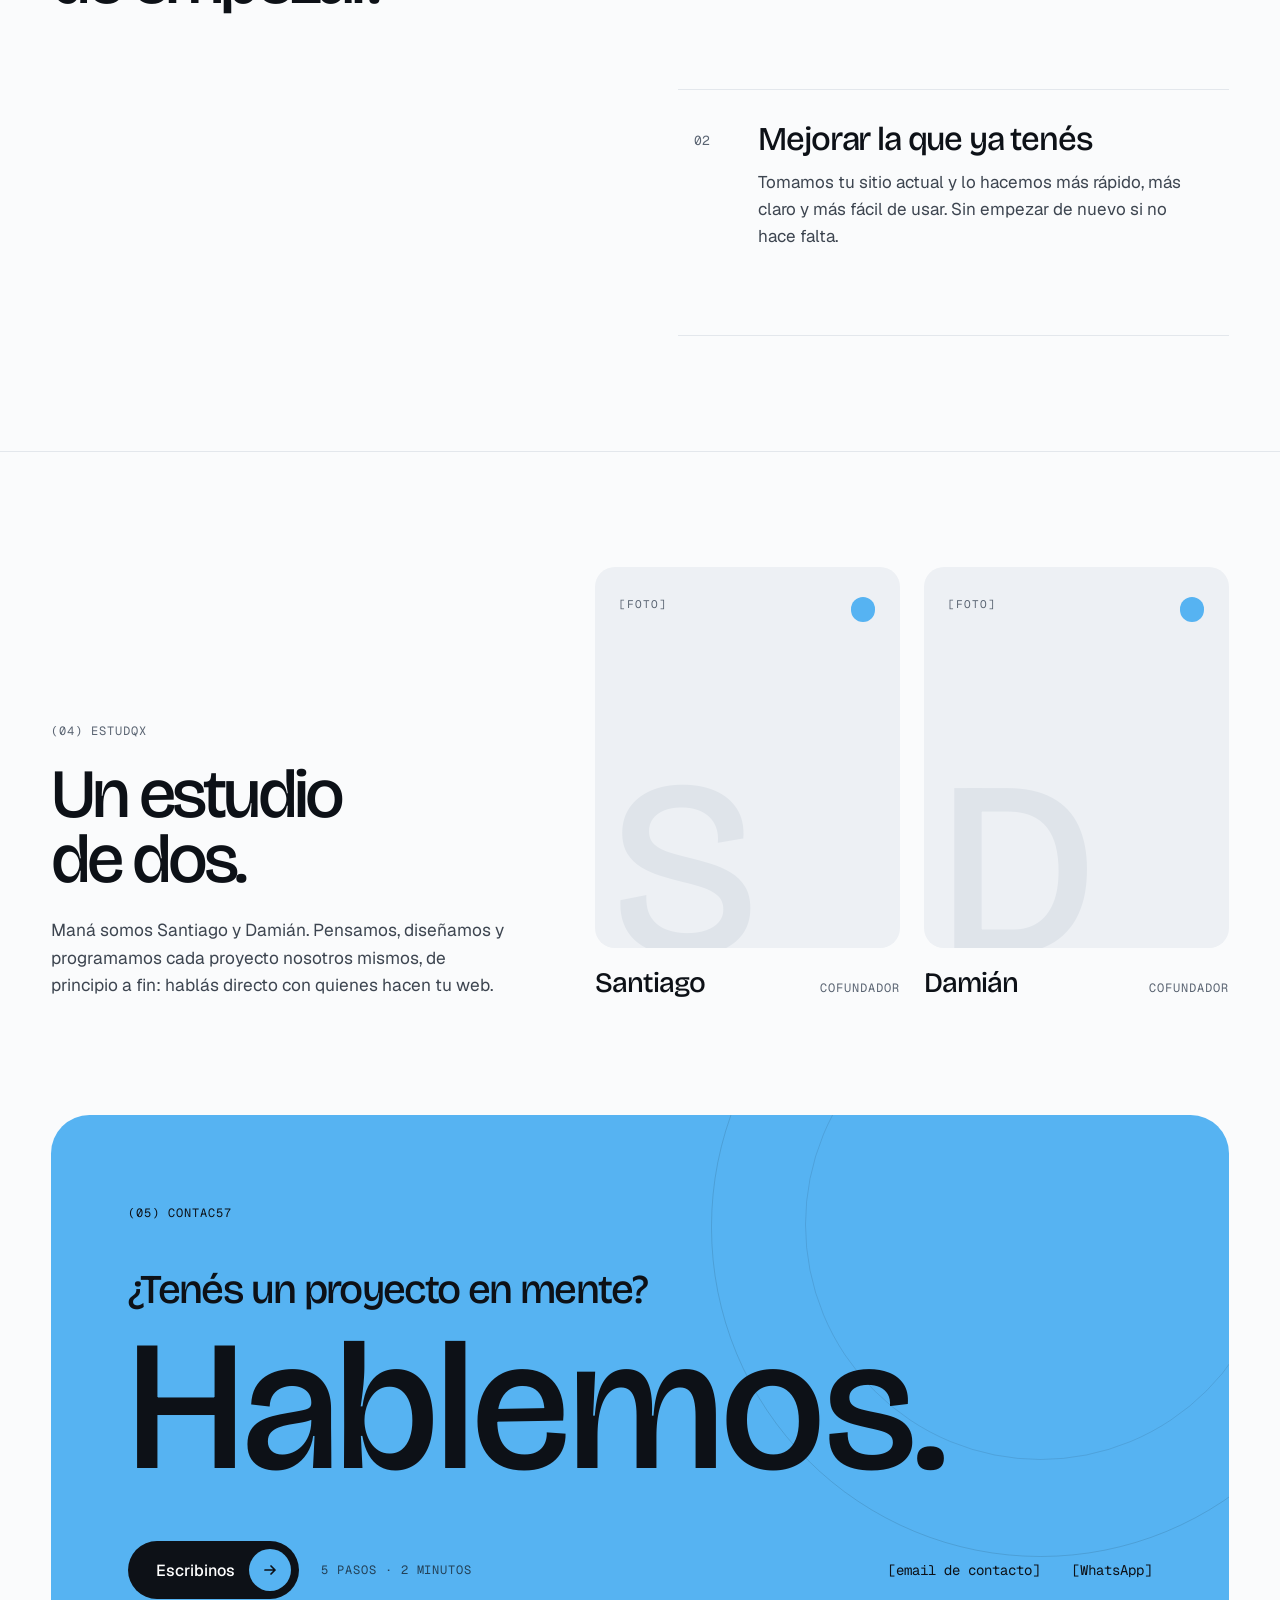
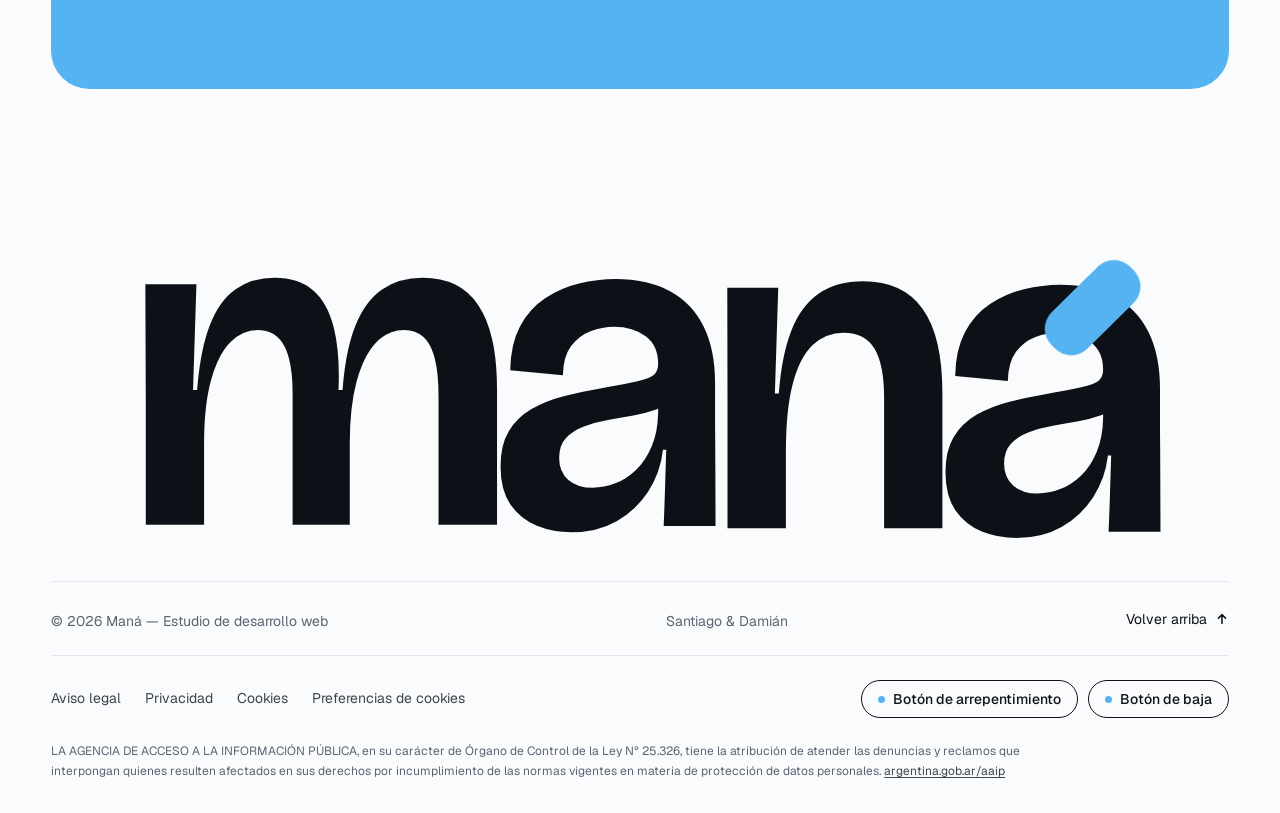
==== commit 3ab043de: "Proyectos: video en loop en la portada de Ribbly también en móvil Co-Authored-By: Claude Opus 5.5 <n" ====
--- a/index.html
+++ b/index.html
@@ -112,8 +112,8 @@
 <picture class="rb-slide"><source media="(max-width: 899px)" srcset="/assets/img/proyectos/ribbly-m2.webp" width="475" height="1213"><img src="/assets/img/proyectos/ribbly-2.webp" alt="" width="1686" height="978" loading="lazy" decoding="async"></picture>
 <picture class="rb-slide"><source media="(max-width: 899px)" srcset="/assets/img/proyectos/ribbly-m3.webp" width="478" height="1197"><img src="/assets/img/proyectos/ribbly-3.webp" alt="" width="1686" height="978" loading="lazy" decoding="async"></picture>
 </div>
-<video class="rb-video" aria-hidden="true" muted loop playsinline preload="none" poster="/assets/img/proyectos/ribbly-1.webp" data-src="/assets/video/Ribbly-portada.webm"></video>
-<script>(function(){var v=document.currentScript.previousElementSibling;if(matchMedia('(min-width:900px)').matches){v.src=v.dataset.src;v.autoplay=true;v.play&&v.play().catch(function(){});}})();</script>
+<video class="rb-video" aria-hidden="true" muted loop playsinline preload="none" poster="/assets/img/proyectos/ribbly-1.webp" data-src="/assets/video/Ribbly-portada.webm" data-src-m="/assets/video/Ribbly-portada-movil.webm"></video>
+<script>(function(){var v=document.currentScript.previousElementSibling,d=matchMedia('(min-width:900px)').matches;if(!d)v.poster='/assets/img/proyectos/ribbly-m1.webp';v.src=d?v.dataset.src:v.dataset.srcM;v.autoplay=true;v.play&&v.play().catch(function(){});})();</script>
 </div>
 </div>
 <div style="display: flex; align-items: flex-start; justify-content: space-between; gap: 16px; padding-top: 22px">
--- a/assets/css/styles.css
+++ b/assets/css/styles.css
@@ -850,6 +850,6 @@
 .rb-slide:nth-child(2){animation-delay:5s}
 .rb-slide:nth-child(3){animation-delay:10s}
 @keyframes rb-fade{0%{opacity:0}4%{opacity:1}33%{opacity:1}37%{opacity:0}100%{opacity:0}}
-.rb-video{display:none}
-@media (min-width:900px){.rb-video{display:block;position:absolute;inset:0;width:100%;height:100%;object-fit:cover;object-position:center top}.rb-slides{display:none}}
+.rb-video{display:block;position:absolute;inset:0;width:100%;height:100%;object-fit:cover;object-position:center top}
+.rb-slides{display:none}
 @media (prefers-reduced-motion:reduce){.rb-slide{animation:none}.rb-slide:first-child{opacity:1}}
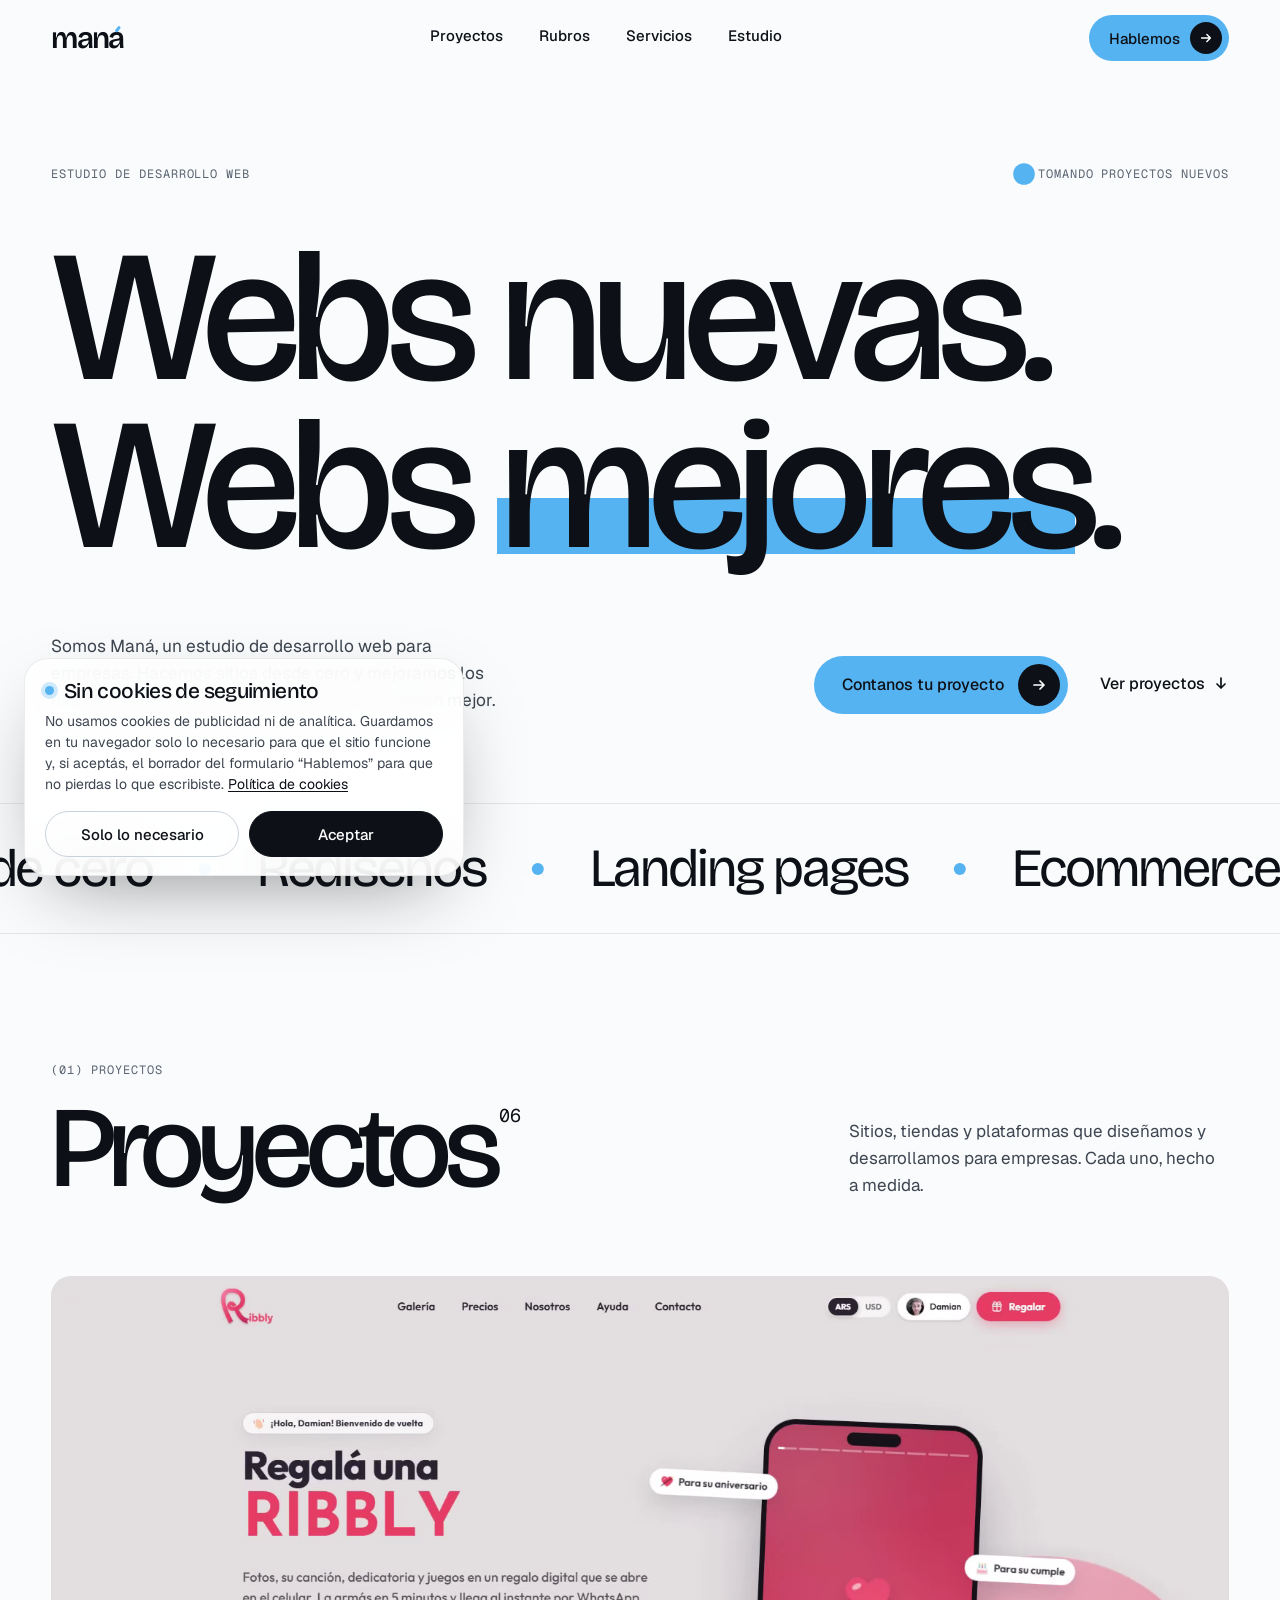
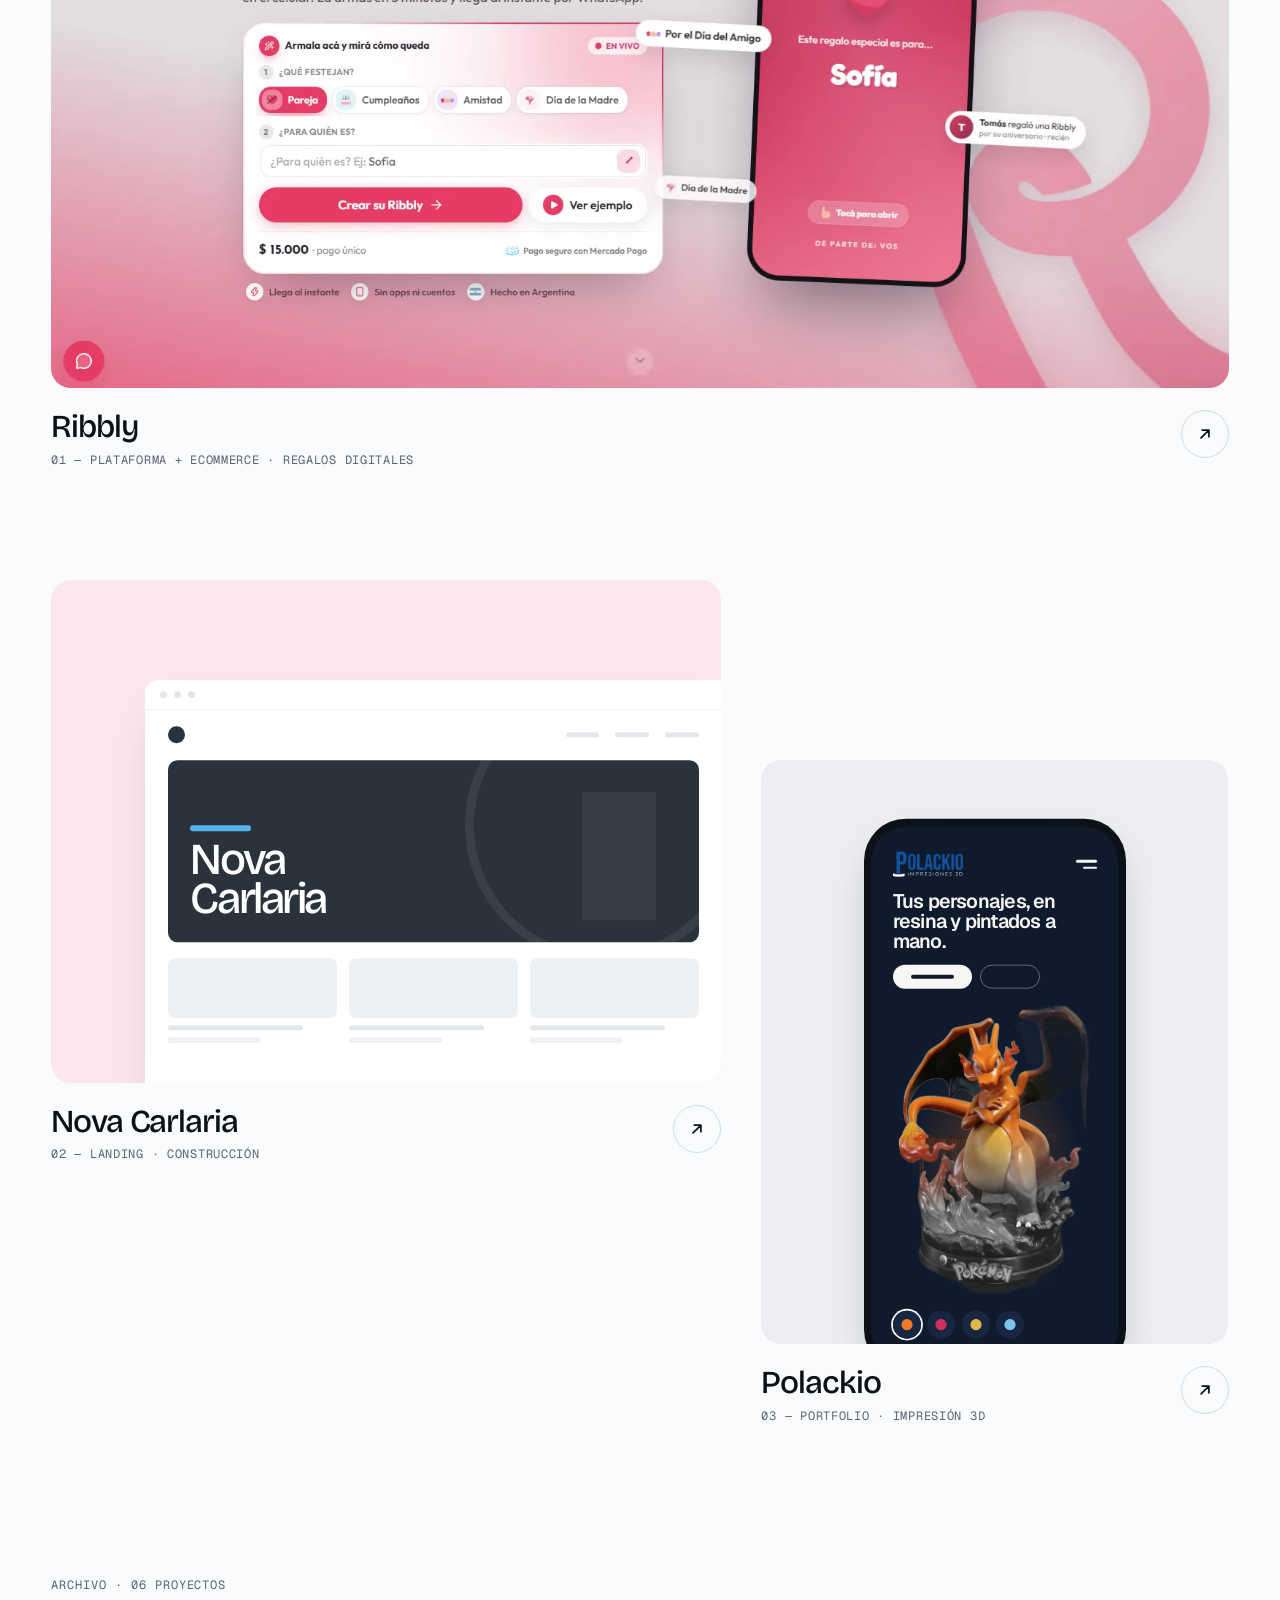
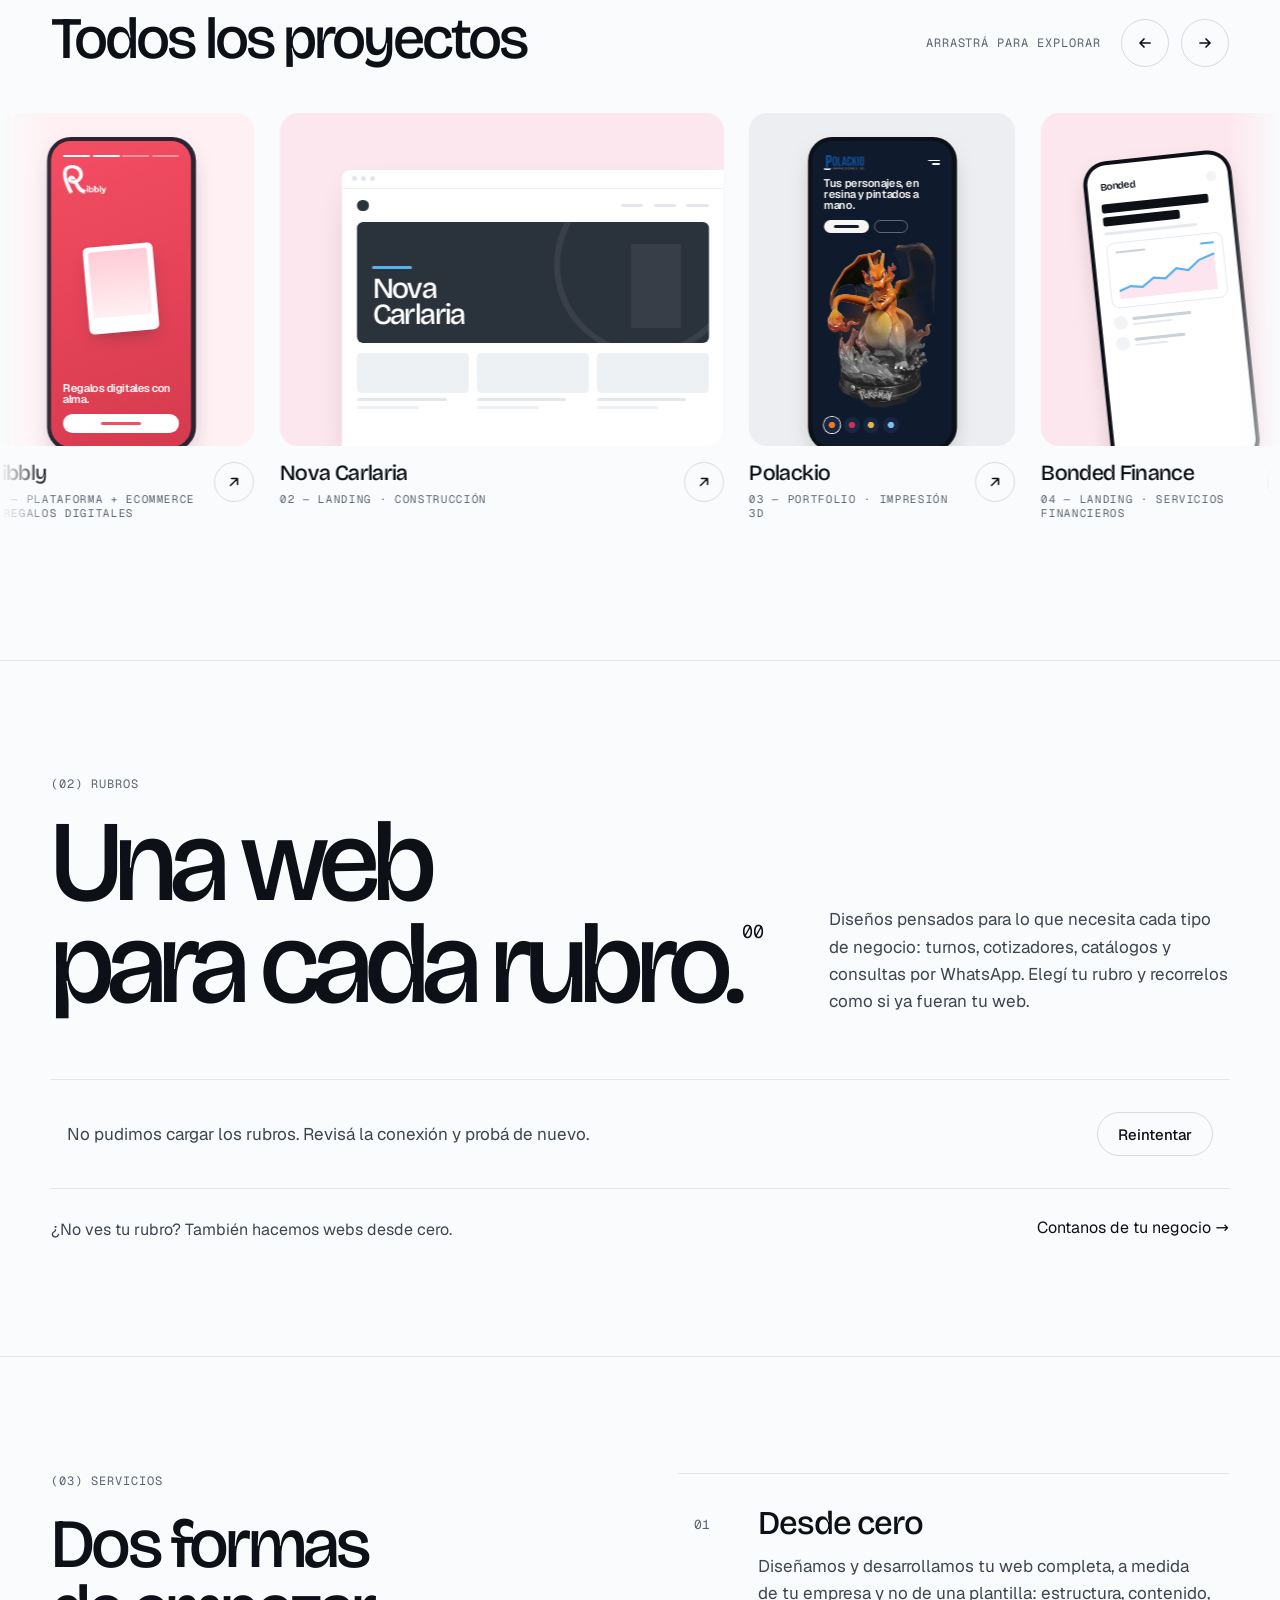
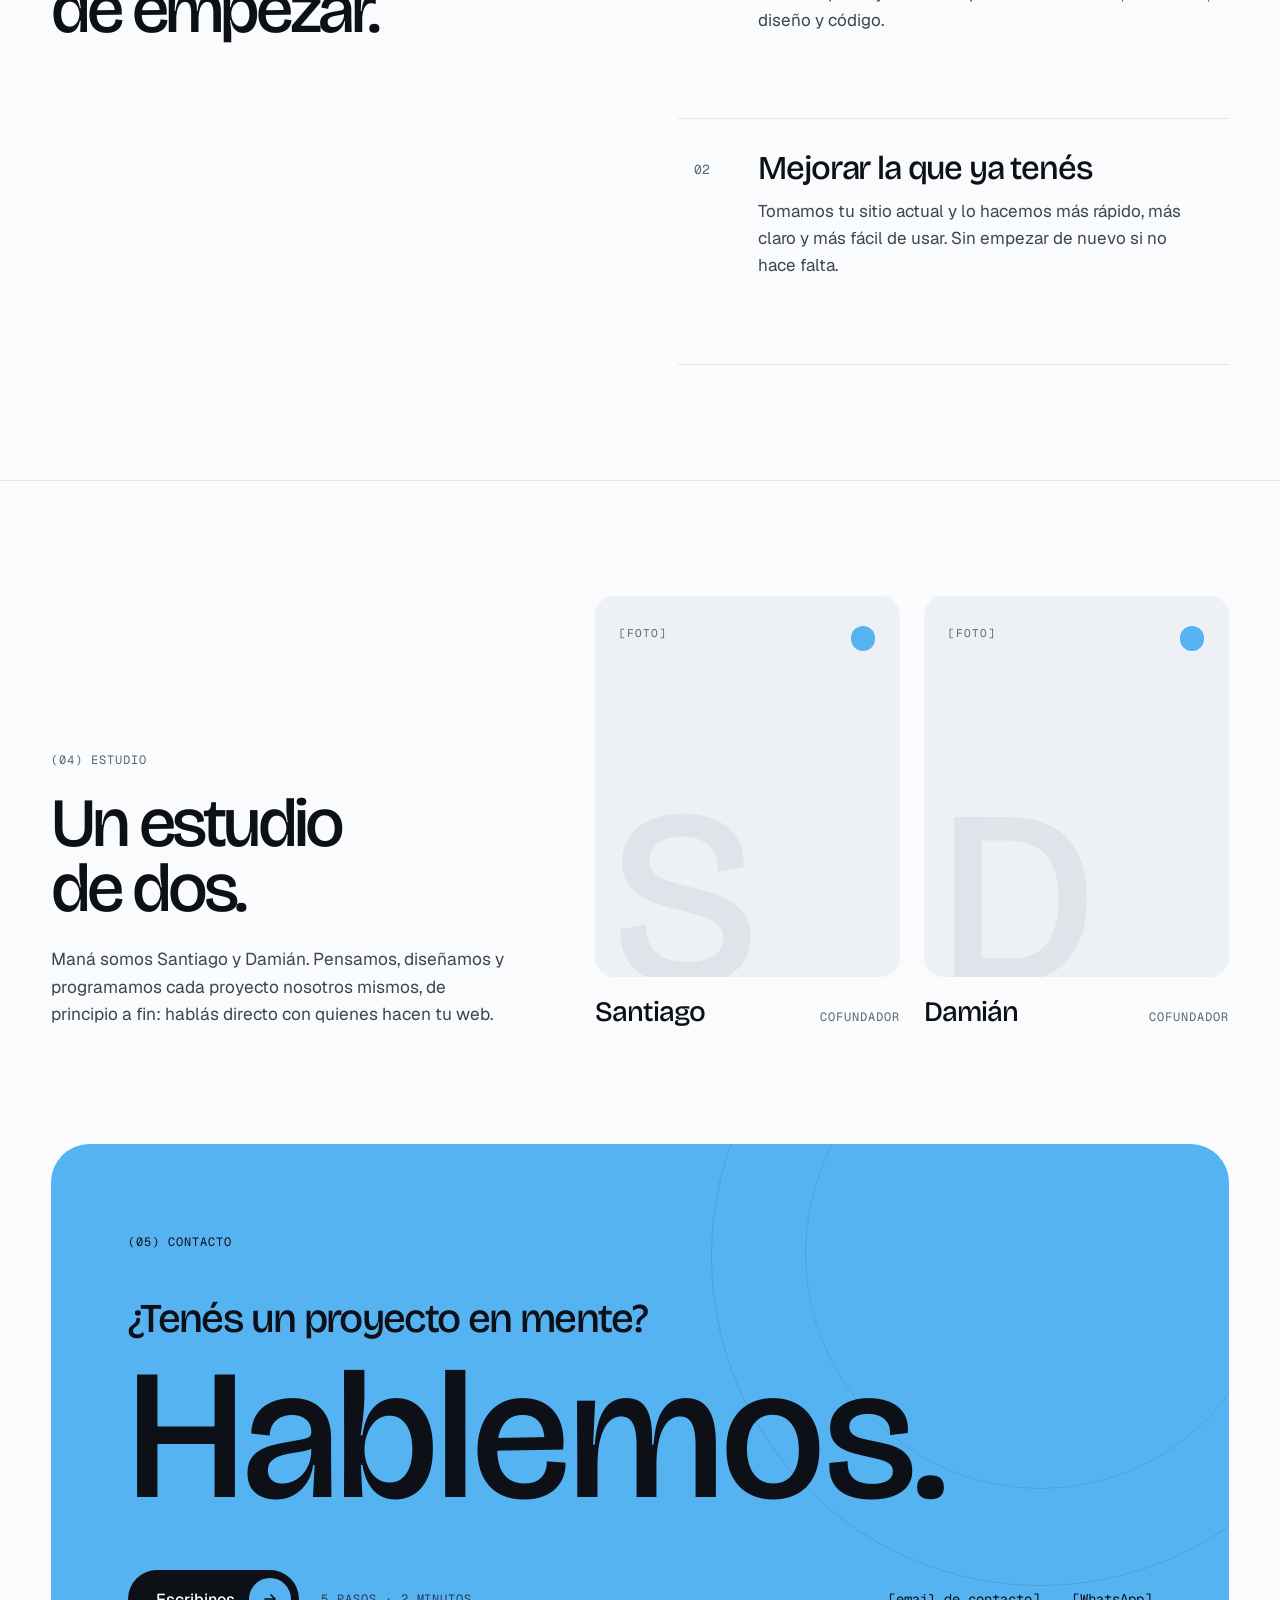
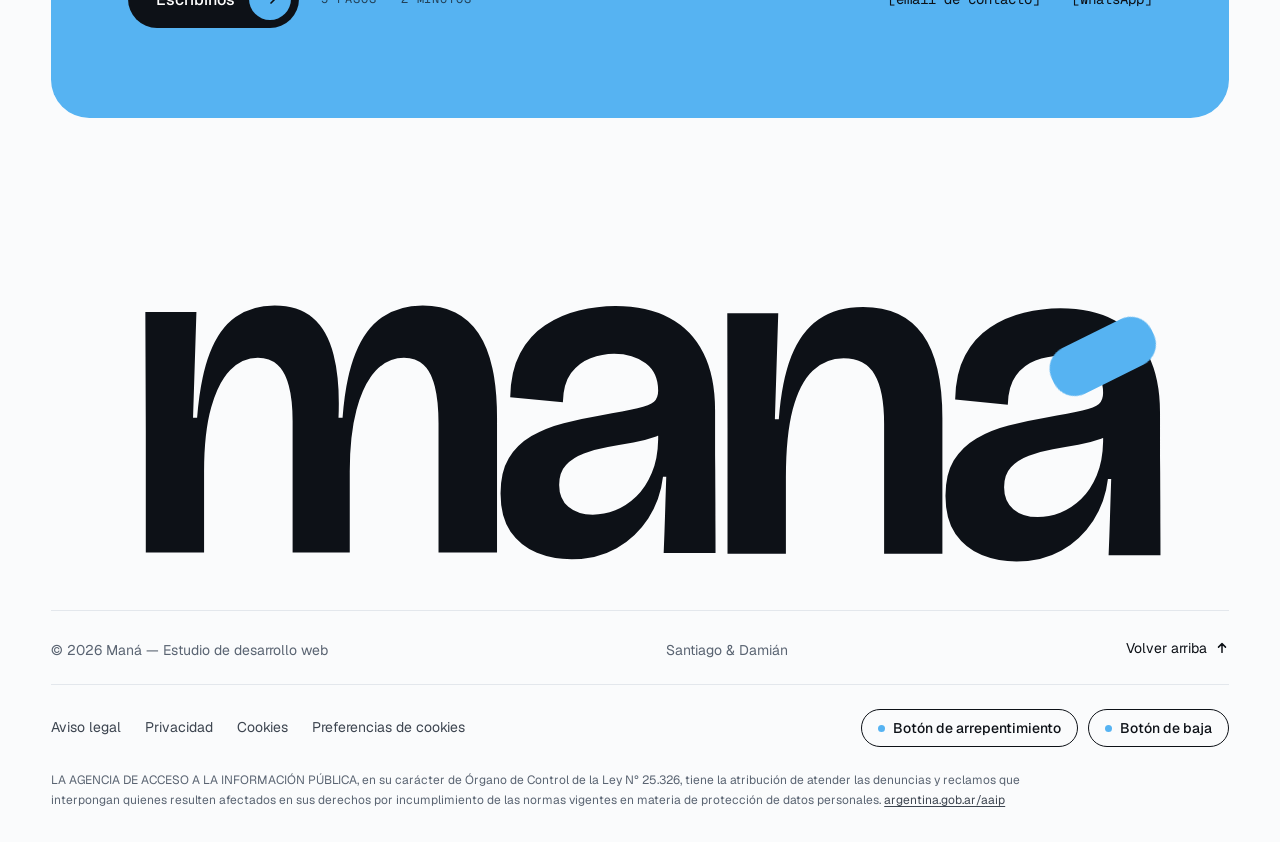
==== commit 731a84c9: "Proyectos: el video de Ribbly se ve completo, con el recuadro a la medida del video Co-Authored-By: " ====
--- a/index.html
+++ b/index.html
@@ -113,7 +113,7 @@
 <picture class="rb-slide"><source media="(max-width: 899px)" srcset="/assets/img/proyectos/ribbly-m3.webp" width="478" height="1197"><img src="/assets/img/proyectos/ribbly-3.webp" alt="" width="1686" height="978" loading="lazy" decoding="async"></picture>
 </div>
 <video class="rb-video" aria-hidden="true" muted loop playsinline preload="none" poster="/assets/img/proyectos/ribbly-1.webp" data-src="/assets/video/Ribbly-portada.webm" data-src-m="/assets/video/Ribbly-portada-movil.webm"></video>
-<script>(function(){var v=document.currentScript.previousElementSibling,d=matchMedia('(min-width:900px)').matches;if(!d)v.poster='/assets/img/proyectos/ribbly-m1.webp';v.src=d?v.dataset.src:v.dataset.srcM;v.autoplay=true;v.play&&v.play().catch(function(){});})();</script>
+<script>(function(){var v=document.currentScript.previousElementSibling,d=matchMedia('(min-width:900px)').matches;if(!d)v.poster='/assets/img/proyectos/ribbly-m1.webp';v.src=d?v.dataset.src:v.dataset.srcM;v.addEventListener('loadedmetadata',function(){if(v.videoWidth)v.closest('.rb-feat').style.aspectRatio=v.videoWidth+'/'+v.videoHeight;});v.autoplay=true;v.play&&v.play().catch(function(){});})();</script>
 </div>
 </div>
 <div style="display: flex; align-items: flex-start; justify-content: space-between; gap: 16px; padding-top: 22px">
--- a/assets/css/styles.css
+++ b/assets/css/styles.css
@@ -850,6 +850,6 @@
 .rb-slide:nth-child(2){animation-delay:5s}
 .rb-slide:nth-child(3){animation-delay:10s}
 @keyframes rb-fade{0%{opacity:0}4%{opacity:1}33%{opacity:1}37%{opacity:0}100%{opacity:0}}
-.rb-video{display:block;position:absolute;inset:0;width:100%;height:100%;object-fit:cover;object-position:center top}
+.rb-video{display:block;position:absolute;inset:0;width:100%;height:100%;object-fit:contain;object-position:center}
 .rb-slides{display:none}
 @media (prefers-reduced-motion:reduce){.rb-slide{animation:none}.rb-slide:first-child{opacity:1}}
